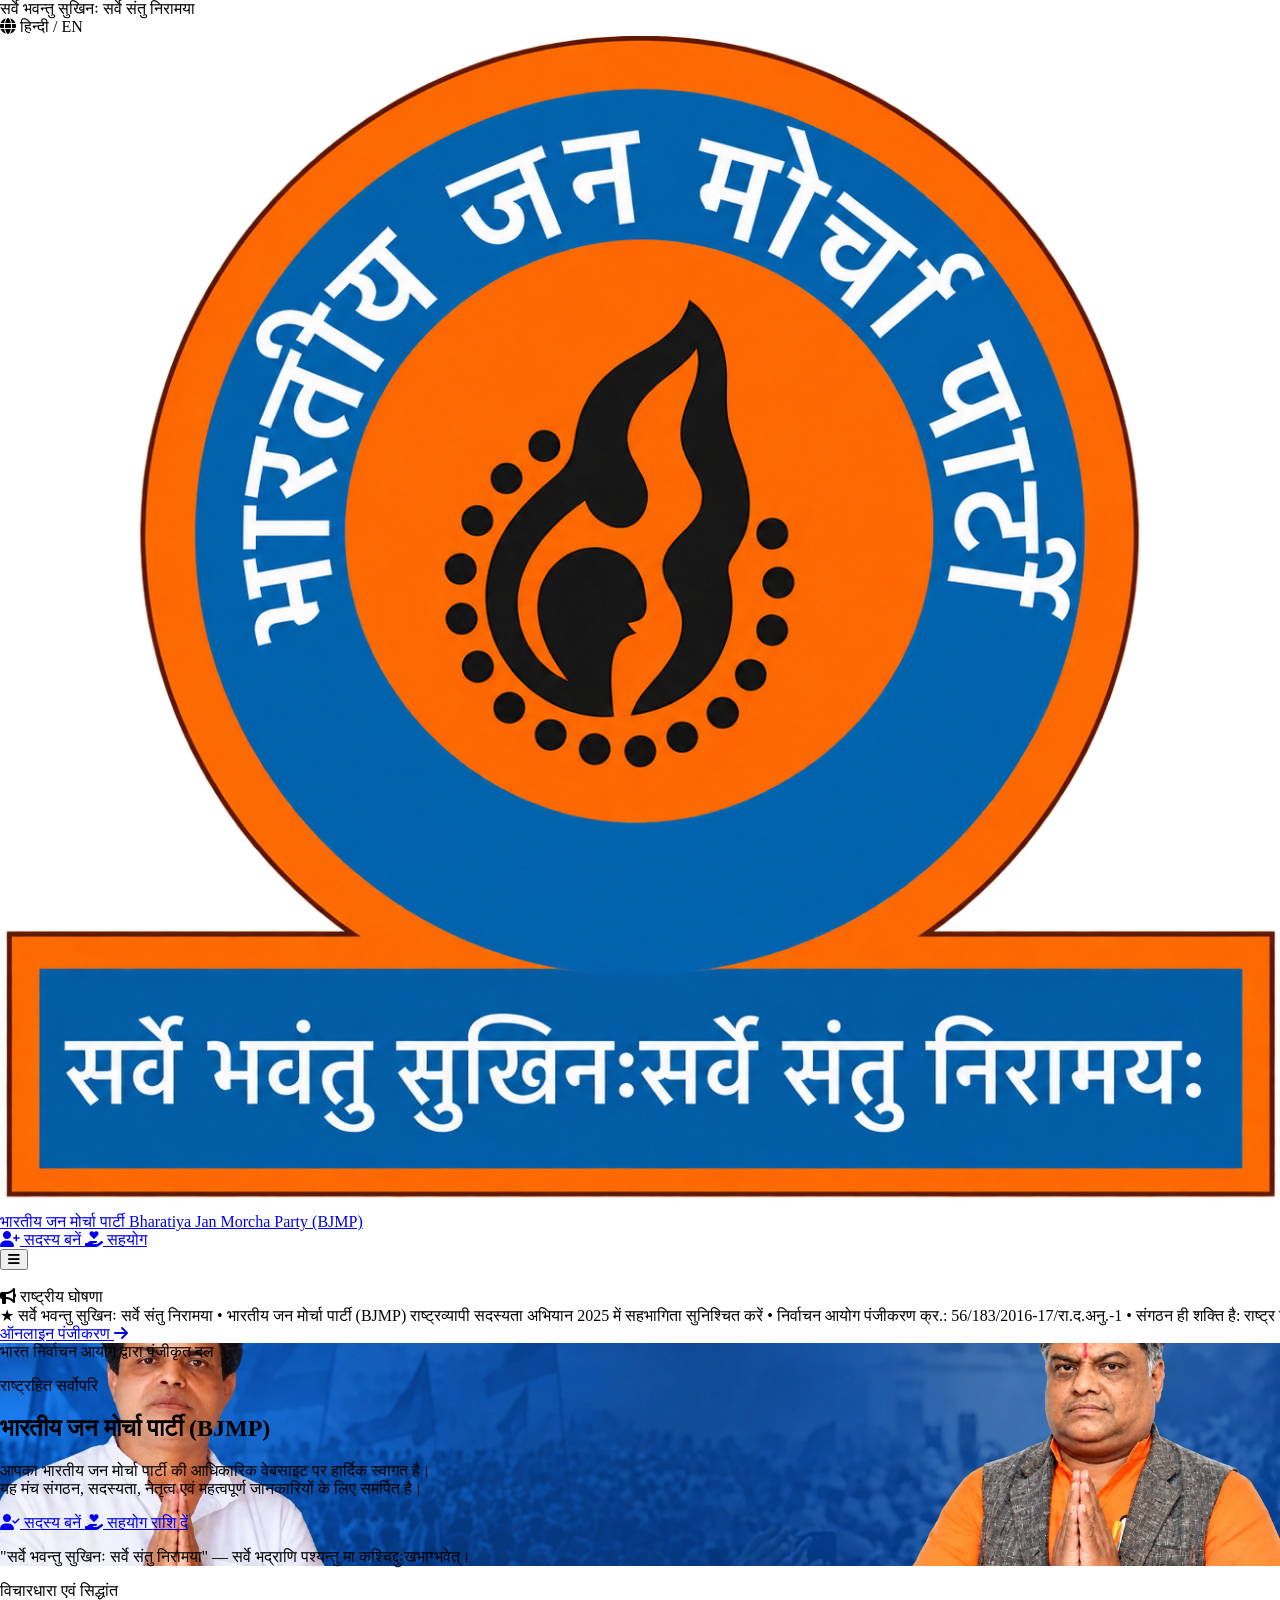
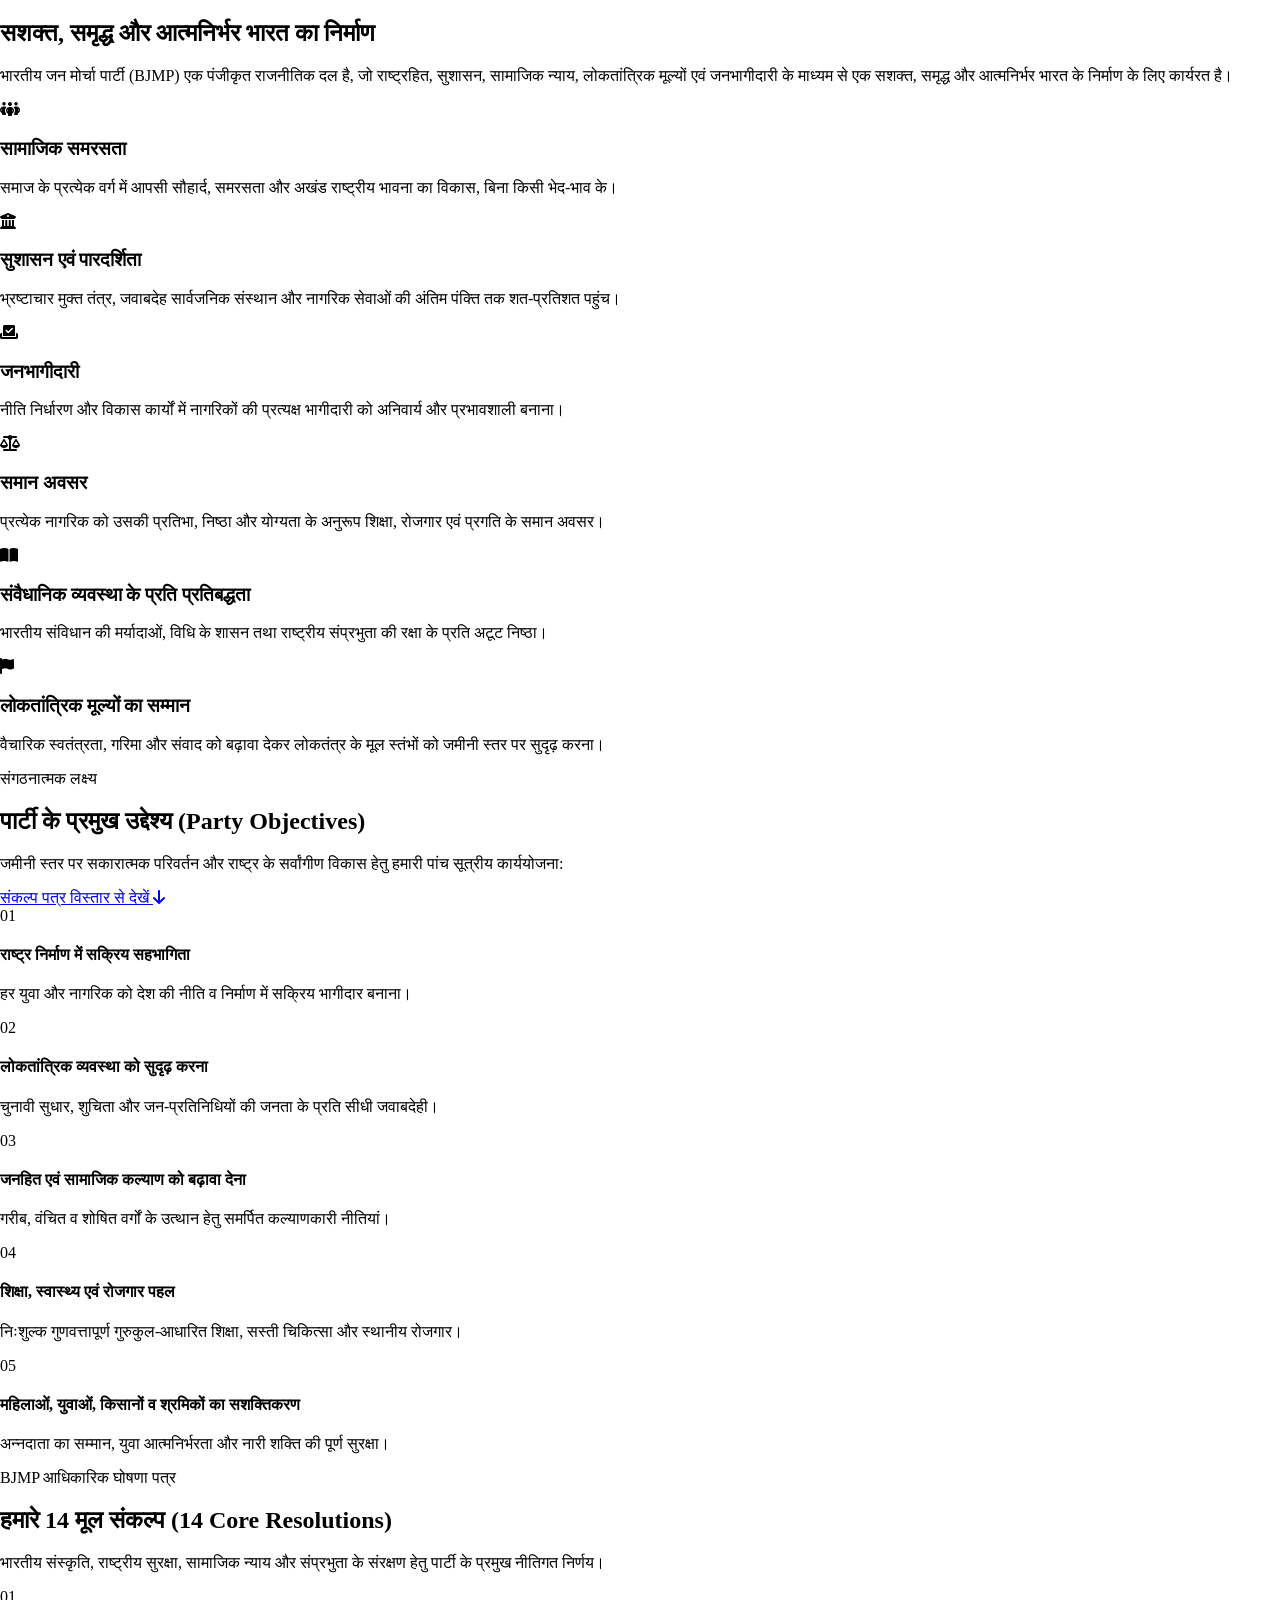
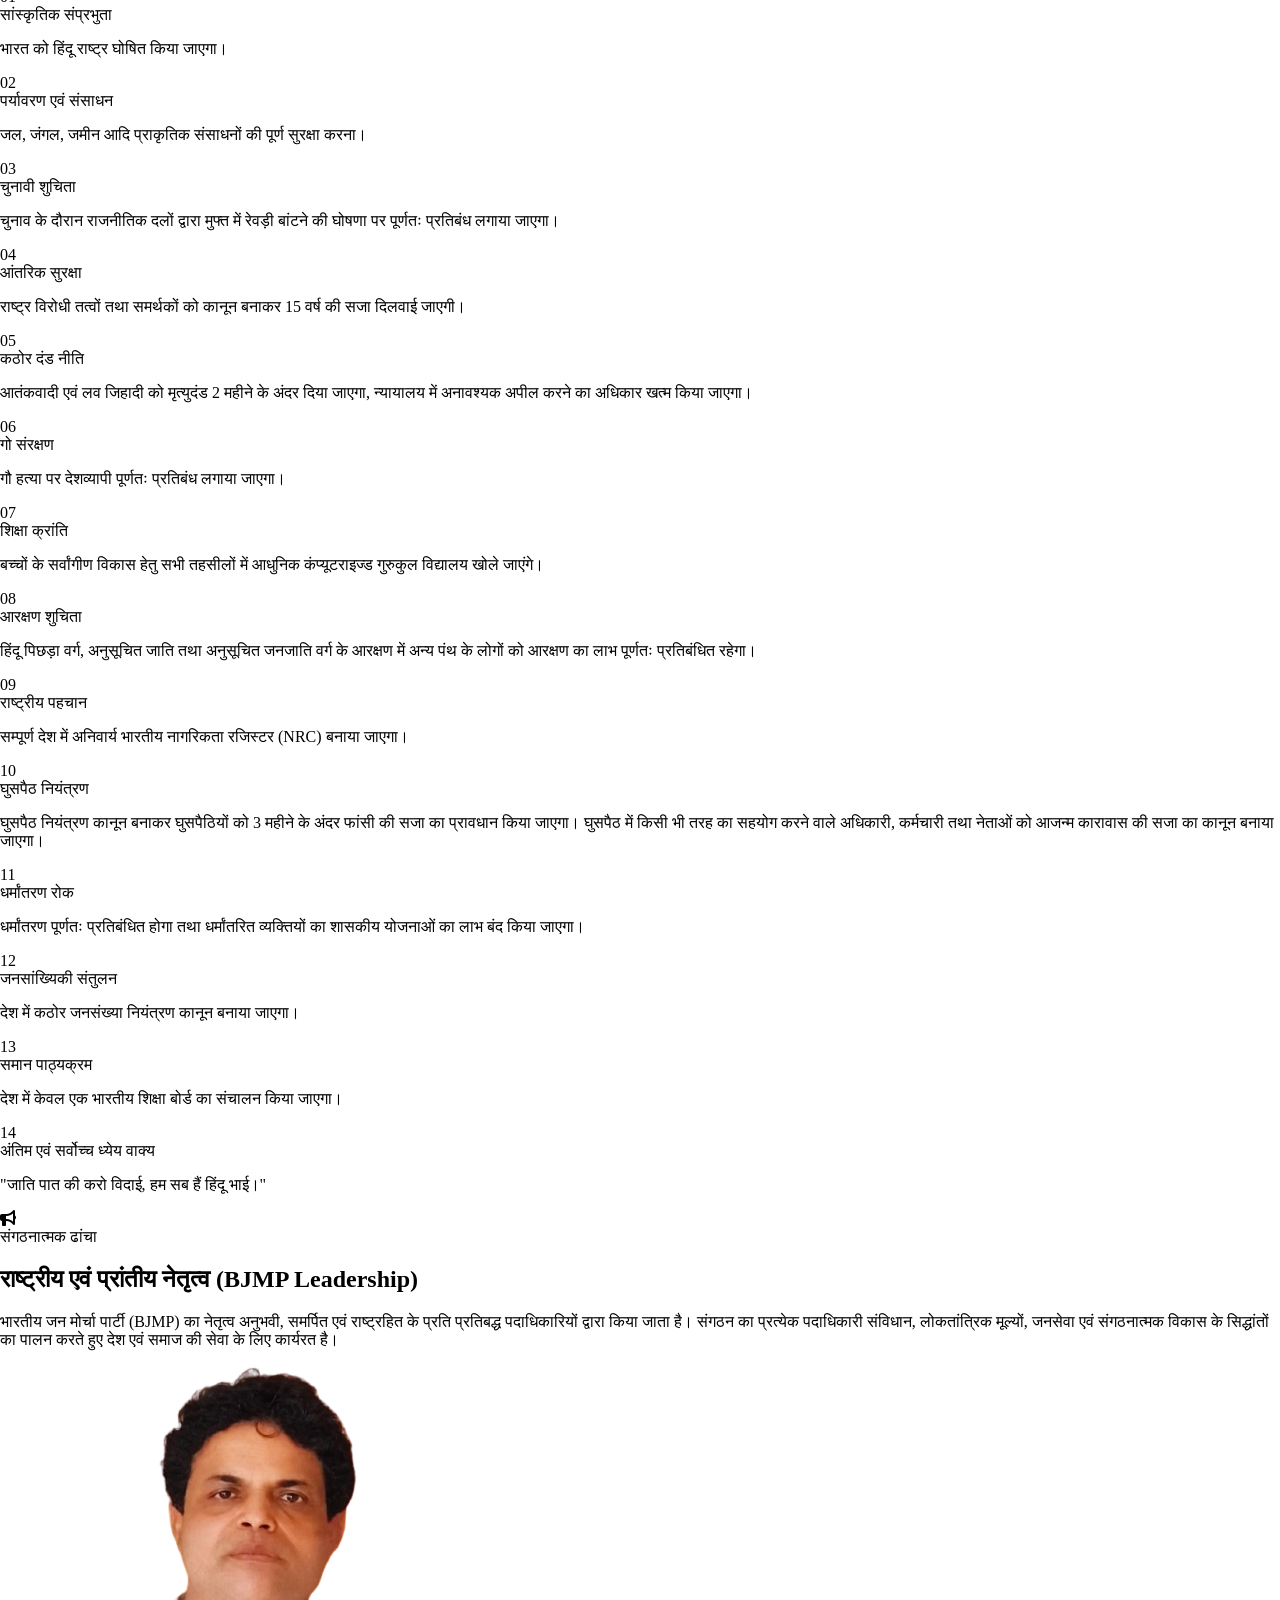
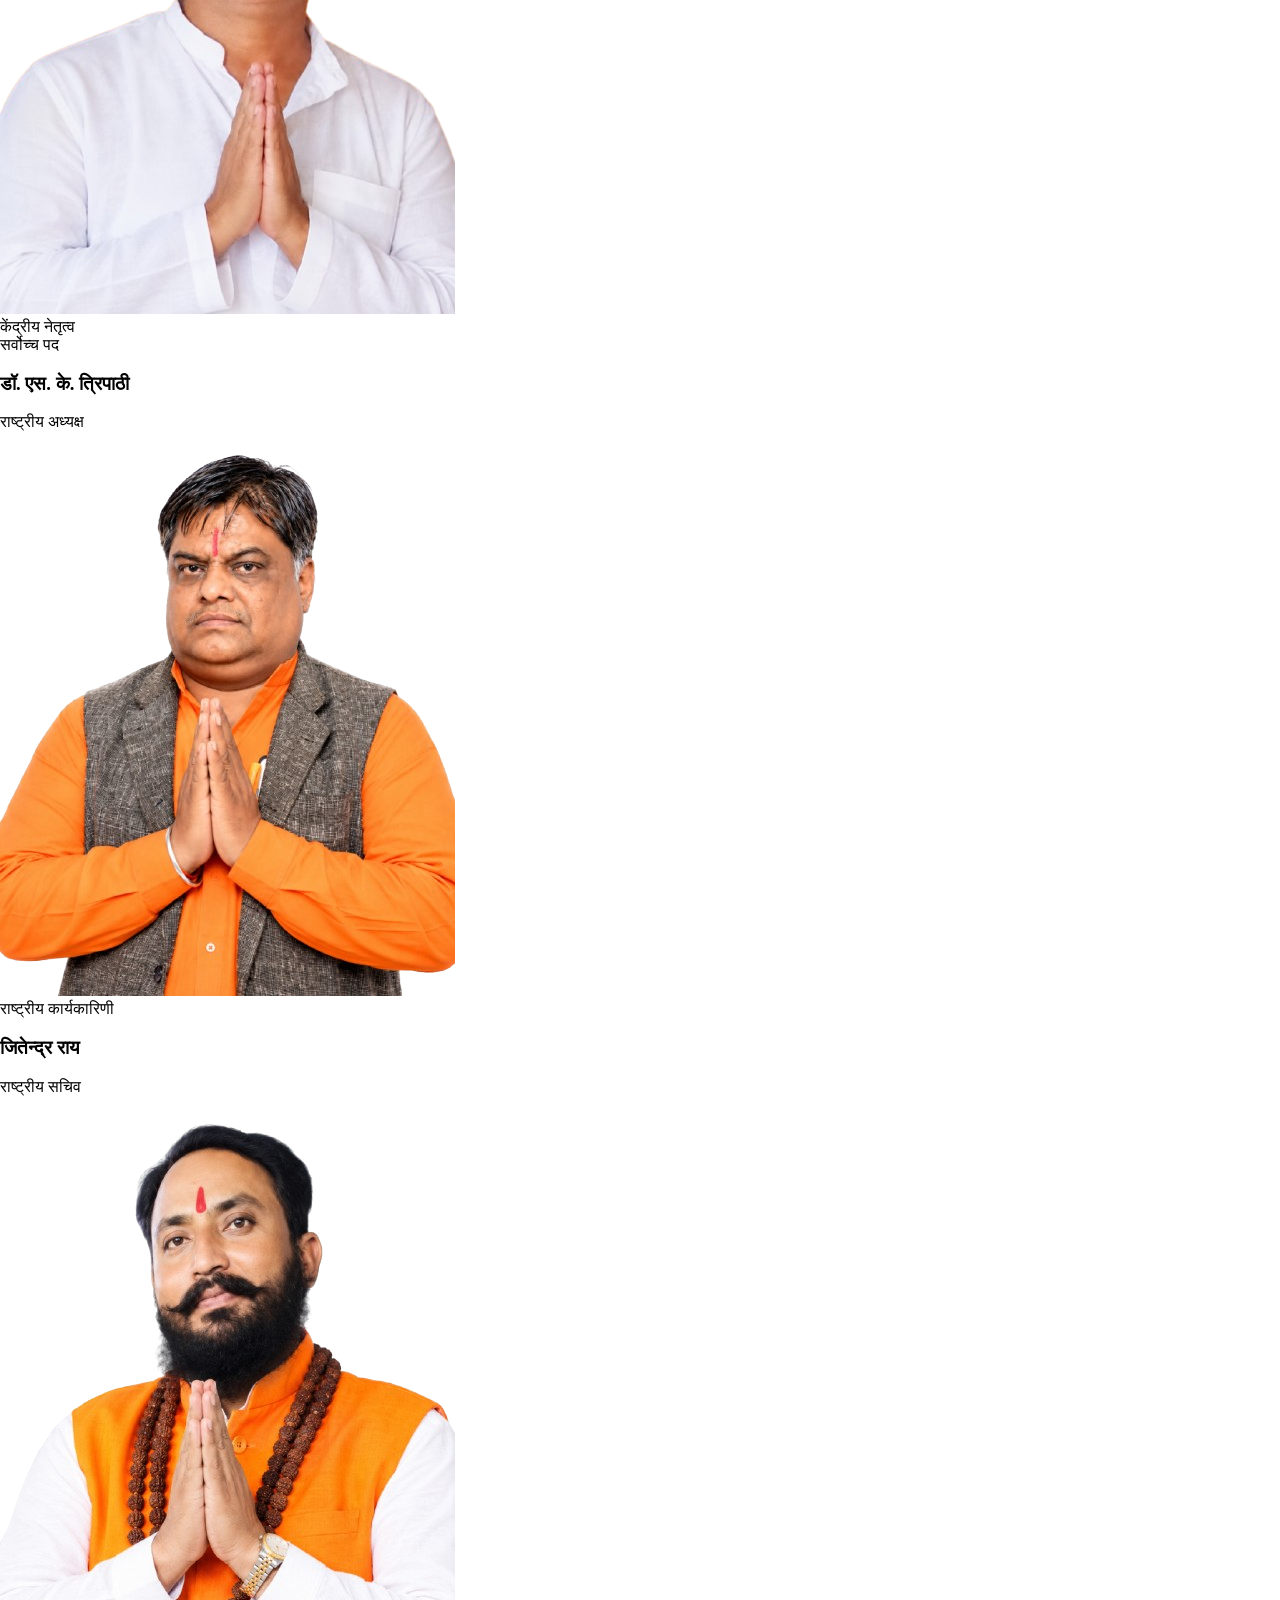
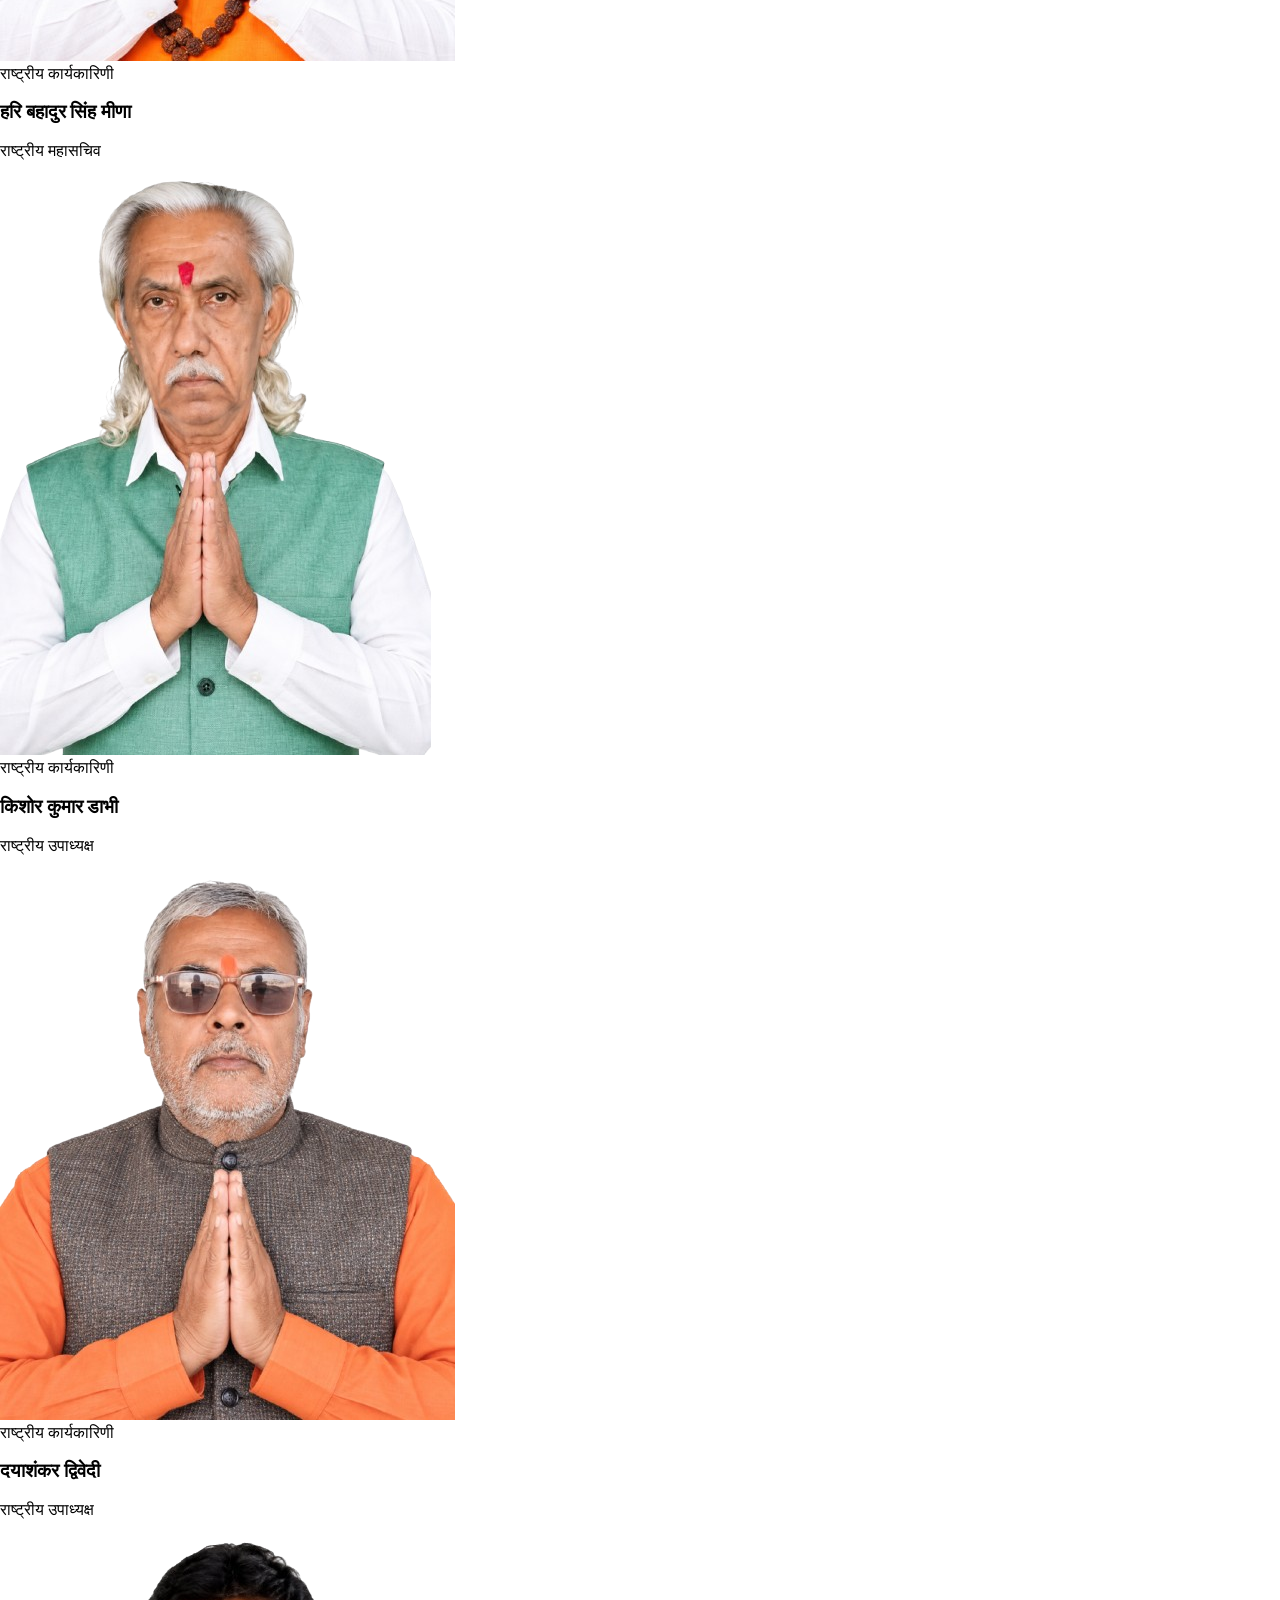
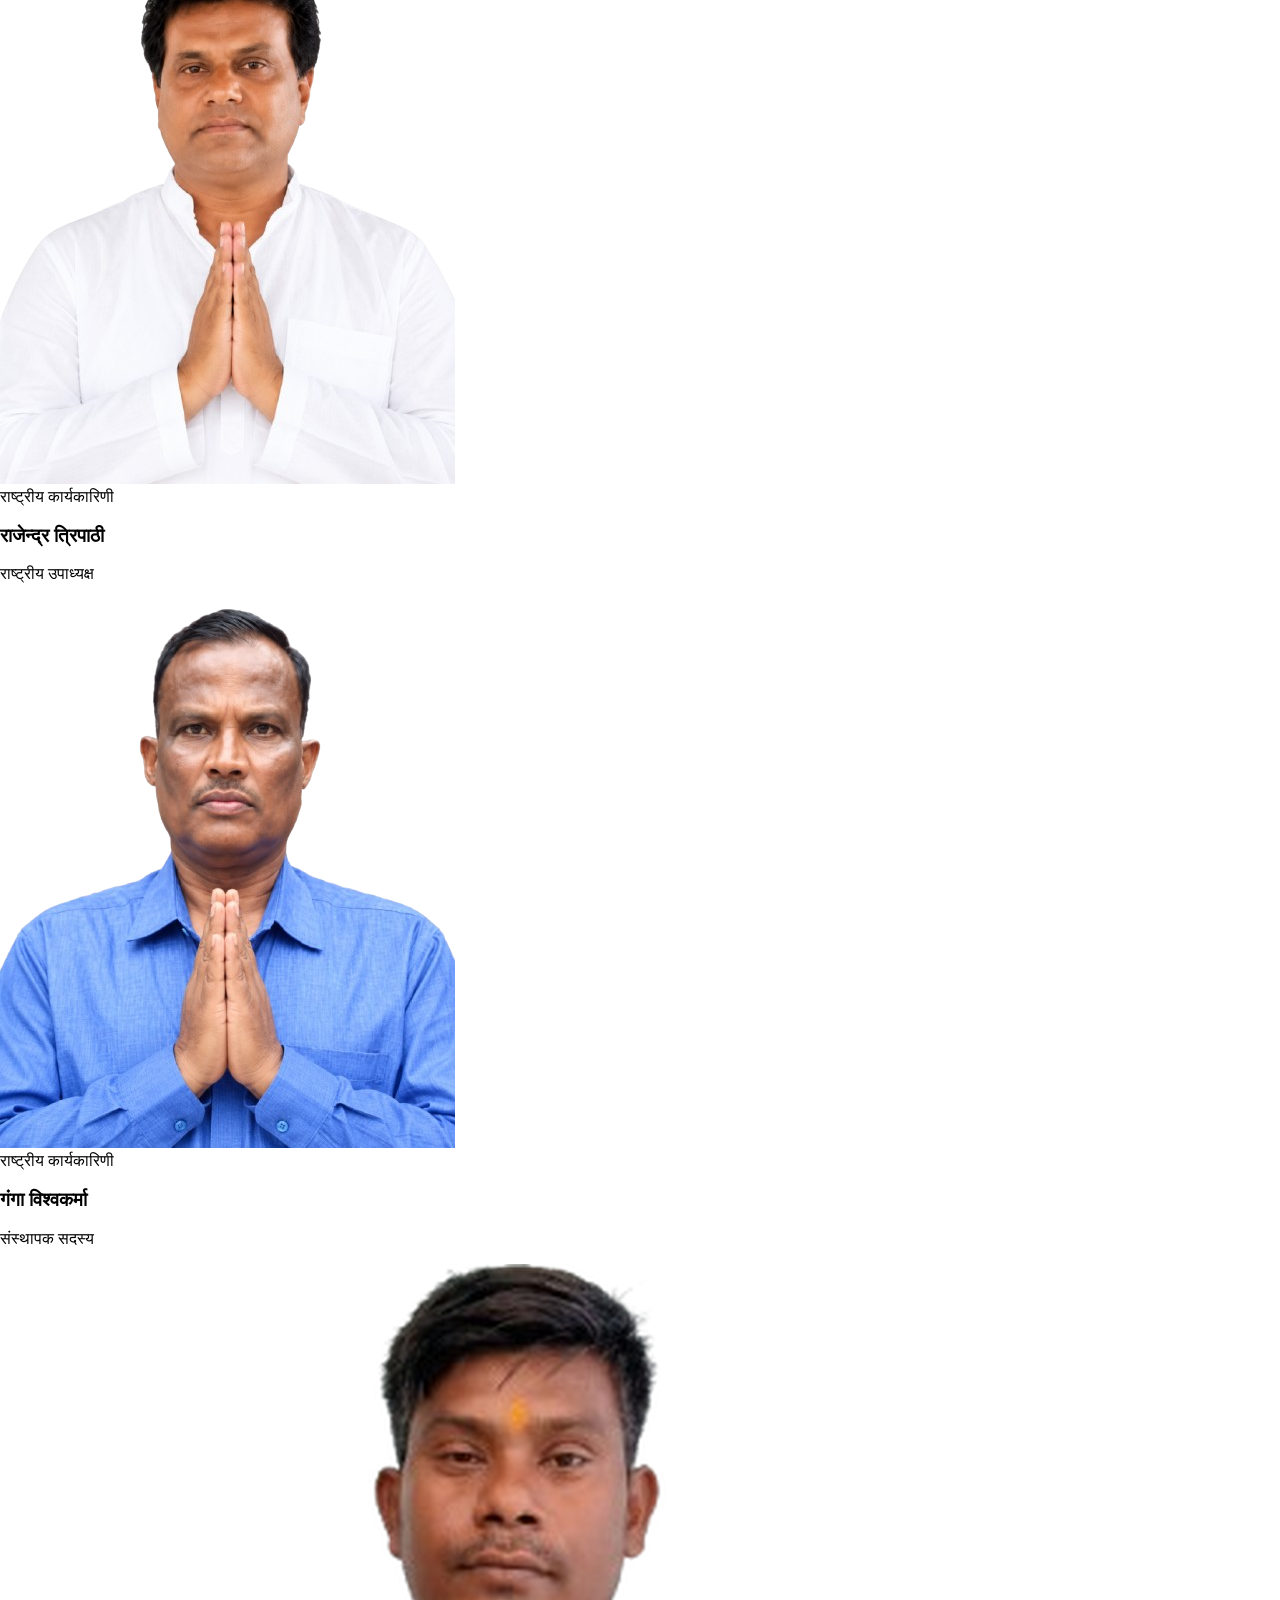
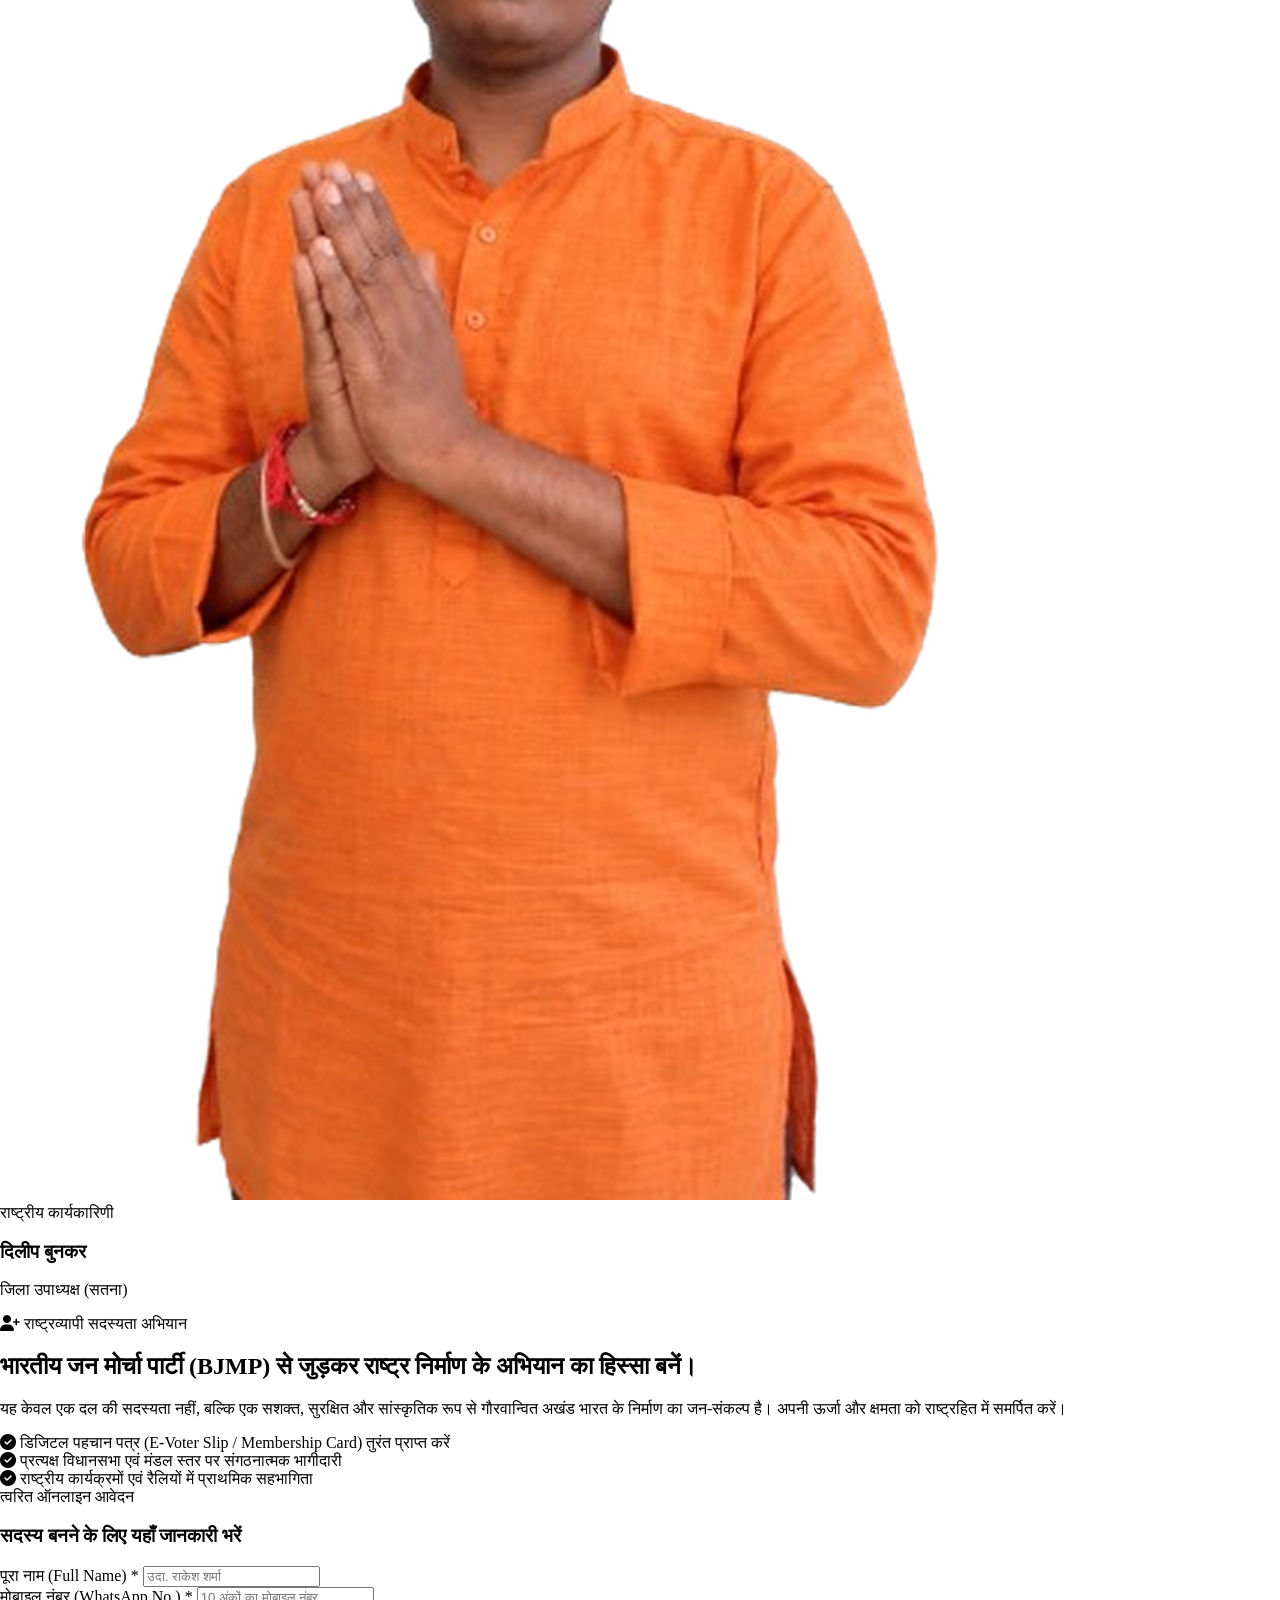
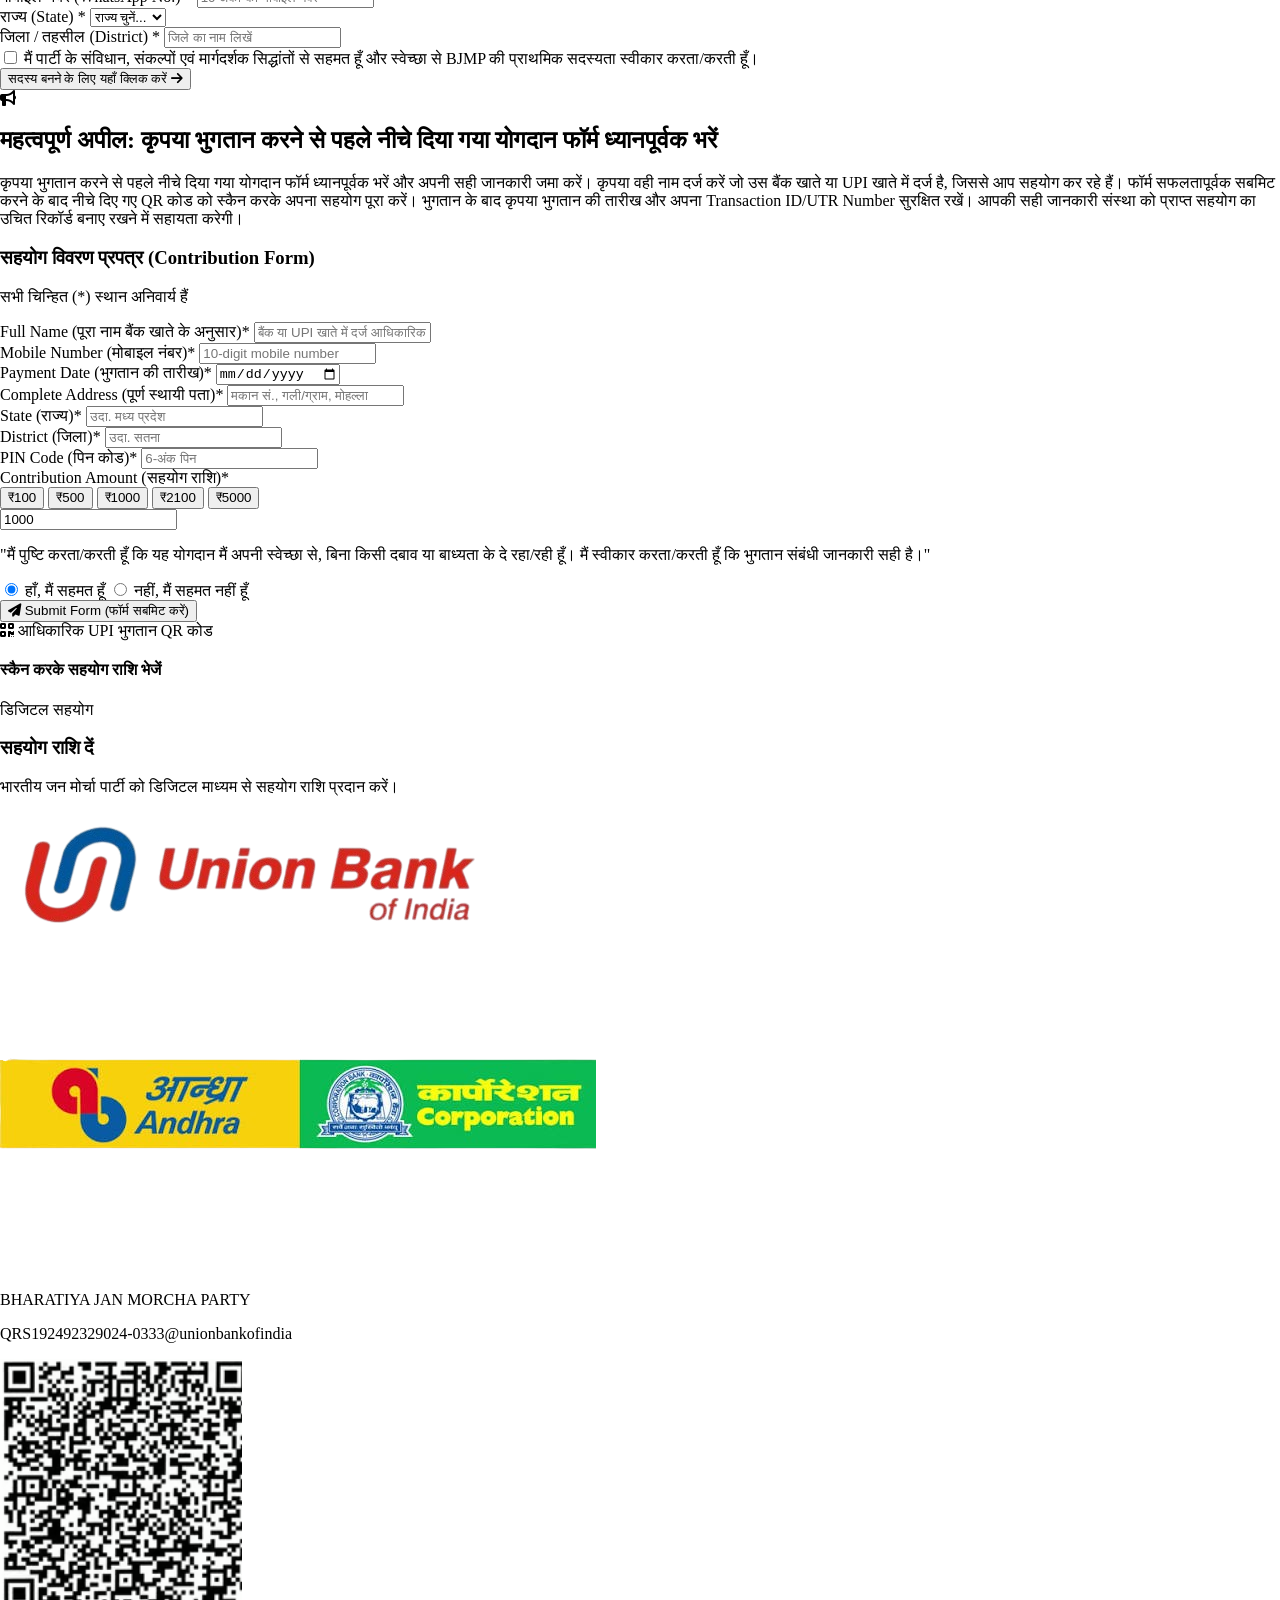
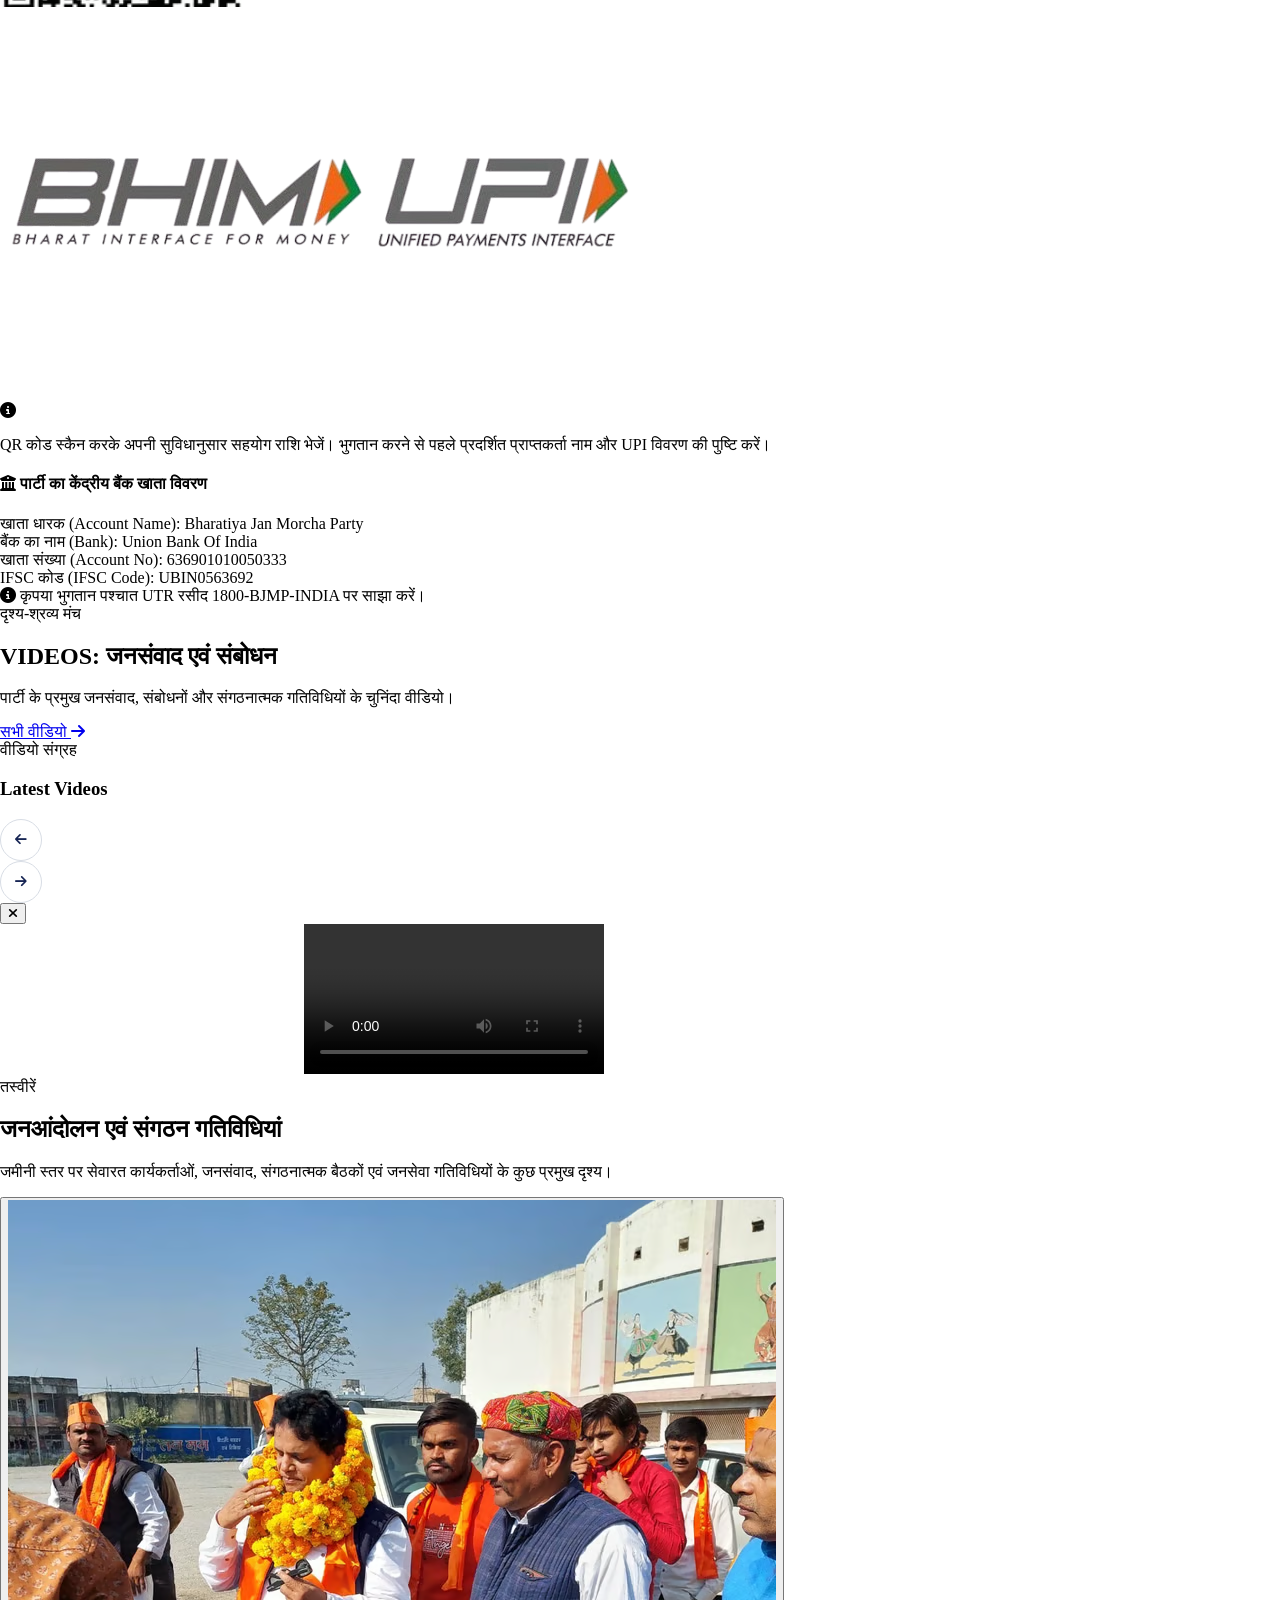
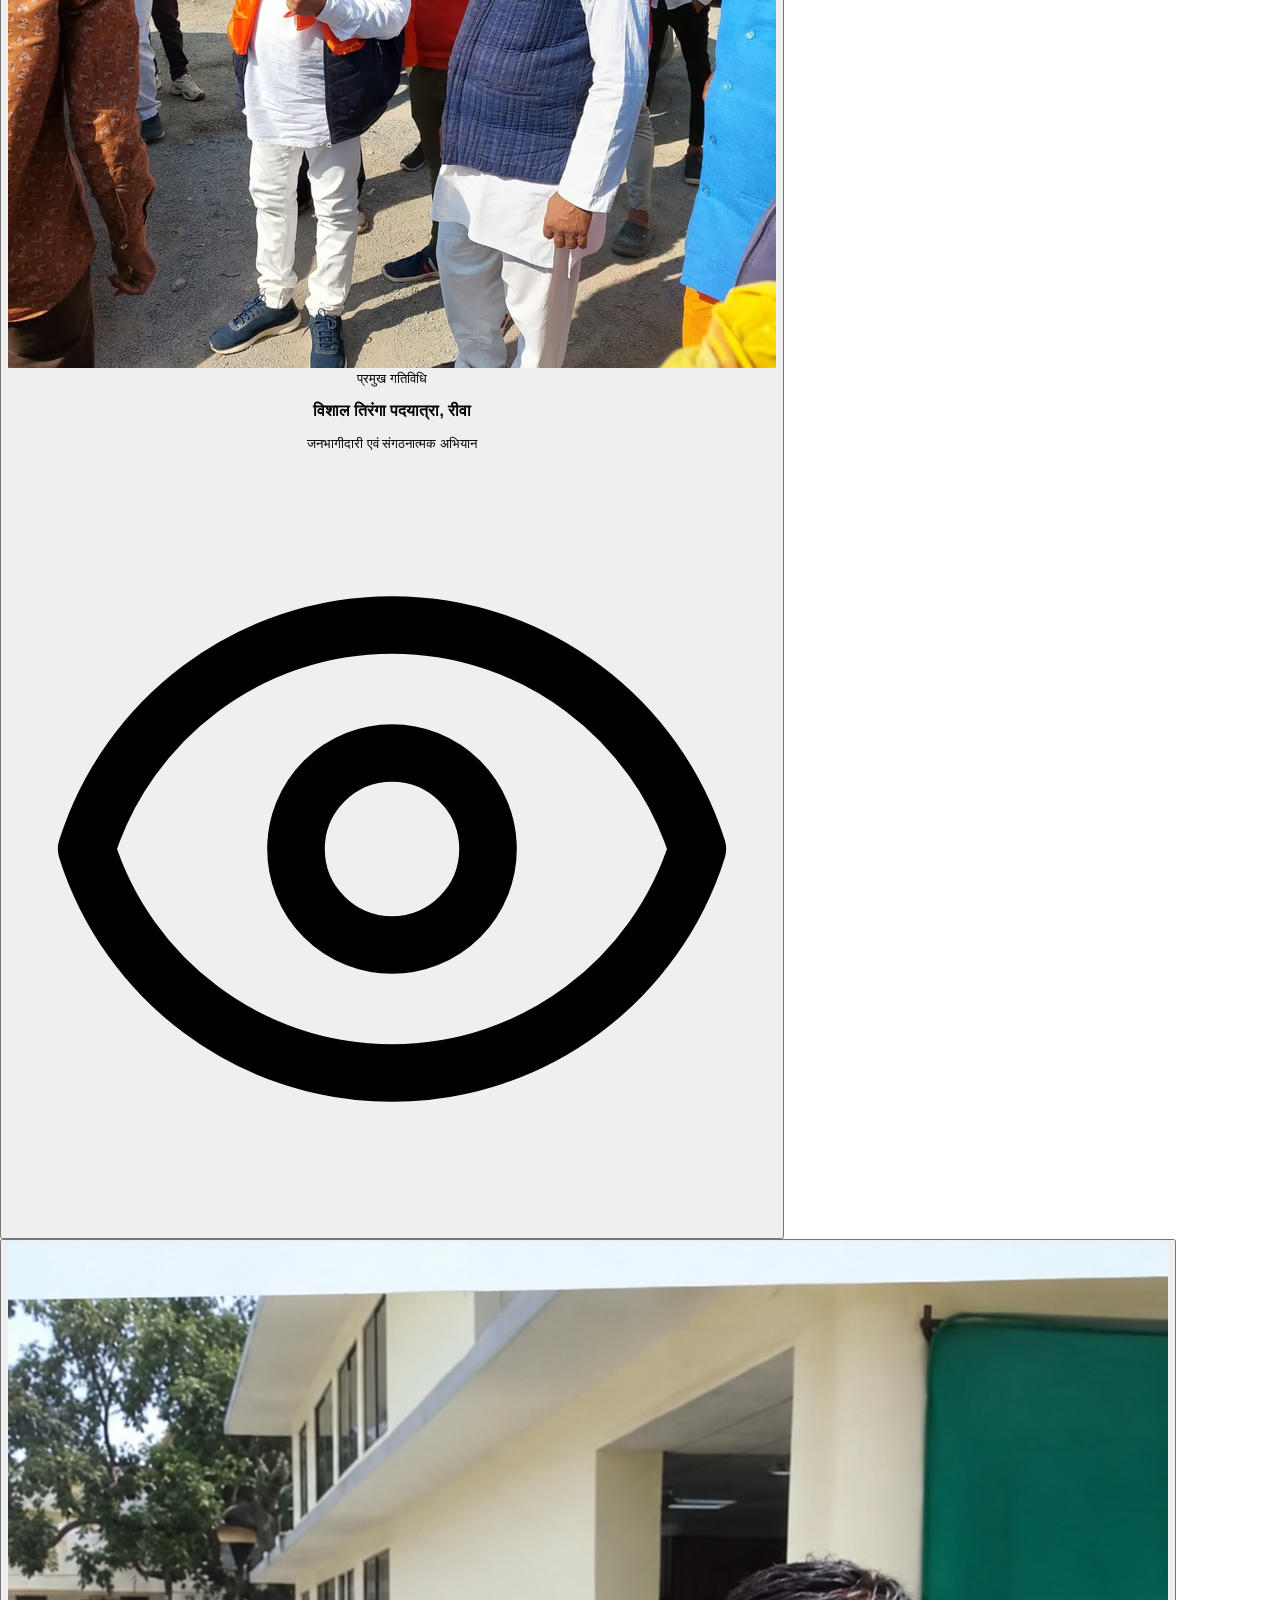
==== index.html @ bce63526 "added the favicon and updated hero into hero banner.webp" ====
<!DOCTYPE html>
<html lang="hi">
<head>
<meta charset="utf-8">
<meta name="viewport" content="width=device-width, initial-scale=1.0">
<meta name="description" content="भारतीय जन मोर्चा पार्टी (BJMP) — आधिकारिक वेबसाइट">
<title>भारतीय जन मोर्चा पार्टी (BJMP)</title>
<!-- Favicon -->

<link rel="apple-touch-icon" sizes="180x180" href="./apple-touch-icon.png">
<link rel="icon" type="image/png" sizes="32x32" href="./favicon-32x32.png">
<link rel="icon" type="image/png" sizes="16x16" href="./favicon-16x16.png">
<link rel="icon" href="./favicon.ico">
<link rel="manifest" href="./site.webmanifest">

<link href="https://fonts.googleapis.com/css2?family=Chivo:wght@100..900&family=Plus+Jakarta+Sans:wght@100..900&display=swap" rel="stylesheet">

<link rel="stylesheet" href="https://cdnjs.cloudflare.com/ajax/libs/font-awesome/6.5.2/css/all.min.css">
<link rel="stylesheet" href="style.css">

<script src="https://cdn.tailwindcss.com"></script>
<script>
tailwind.config = {"darkMode":"class","theme":{"extend":{"colors":{"on-error-container":"#93000a","on-primary":"#ffffff","on-secondary-fixed-variant":"#1f4680","on-primary-fixed":"#390b00","parchment-surface":"#FBF9F5","surface-variant":"#dce3f2","inverse-on-surface":"#ebf1ff","secondary-fixed-dim":"#abc7ff","saffron-tint":"#FFF4EE","primary-fixed-dim":"#ffb59e","on-tertiary-fixed":"#271900","inverse-surface":"#2a313c","on-surface":"#151c27","background":"#f9f9ff","surface-container":"#e7eefd","inverse-primary":"#ffb59e","surface-container-high":"#e2e8f8","secondary-container":"#99bcfd","on-error":"#ffffff","civic-neutral-border":"#E2E6EC","surface-container-lowest":"#ffffff","on-secondary-fixed":"#001b3f","primary":"#a93200","saffron-bright":"#E05A1B","outline":"#8e7067","surface-bright":"#f9f9ff","on-surface-variant":"#5a4139","tertiary-fixed":"#ffdea8","tertiary-fixed-dim":"#ffba1f","on-tertiary":"#ffffff","primary-fixed":"#ffdbd0","on-secondary":"#ffffff","surface-tint":"#ad3300","secondary":"#3a5e99","deep-navy-dark":"#062654","error-container":"#ffdad6","surface":"#f9f9ff","on-tertiary-container":"#fffbff","error":"#ba1a1a","on-primary-container":"#fffbff","primary-container":"#d14307","surface-container-low":"#eff3ff","on-tertiary-fixed-variant":"#5e4200","surface-dim":"#d3dae9","tertiary":"#795600","secondary-fixed":"#d7e3ff","surface-container-highest":"#dce3f2","outline-variant":"#e3bfb4","on-secondary-container":"#244b84","on-background":"#151c27","tertiary-container":"#986d00","success-green":"#1B7943","on-primary-fixed-variant":"#842500"},"borderRadius":{"DEFAULT":"0.125rem","lg":"0.25rem","xl":"0.5rem","full":"0.75rem"},"spacing":{"margin":"2rem","gutter-sm":"1rem","space-xs":"0.25rem","margin-mobile":"1rem","space-md":"1rem","space-lg":"1.5rem","space-xl":"2.5rem","space-sm":"0.5rem","gutter":"1.5rem"},"fontFamily":{"body-lg":["Plus Jakarta Sans"],"body-sm":["Plus Jakarta Sans"],"display-hero-mobile":["Chivo"],"headline-lg":["Chivo"],"display-hero":["Chivo"],"title-lg":["Plus Jakarta Sans"],"headline-md":["Chivo"],"headline-lg-mobile":["Chivo"],"label-action":["Plus Jakarta Sans"],"label-caps":["Chivo"],"body-md":["Plus Jakarta Sans"],"title-md":["Plus Jakarta Sans"],"headline-sm":["Chivo"]},"fontSize":{"body-lg":["18px",{"lineHeight":"28px","fontWeight":"400"}],"body-sm":["13px",{"lineHeight":"18px","fontWeight":"400"}],"display-hero-mobile":["36px",{"lineHeight":"42px","fontWeight":"900"}],"headline-lg":["40px",{"lineHeight":"48px","fontWeight":"800"}],"display-hero":["56px",{"lineHeight":"64px","fontWeight":"900"}],"title-lg":["18px",{"lineHeight":"24px","fontWeight":"700"}],"headline-md":["28px",{"lineHeight":"36px","fontWeight":"700"}],"headline-lg-mobile":["28px",{"lineHeight":"34px","fontWeight":"800"}],"label-action":["15px",{"lineHeight":"20px","fontWeight":"700"}],"label-caps":["12px",{"lineHeight":"16px","fontWeight":"800"}],"body-md":["15px",{"lineHeight":"24px","fontWeight":"400"}],"title-md":["16px",{"lineHeight":"22px","fontWeight":"600"}],"headline-sm":["22px",{"lineHeight":"28px","fontWeight":"700"}]}}}};
</script>
</head>
<body class="bg-background font-body-md text-body-md text-on-surface antialiased">
 <header
    class="fixed top-0 left-0 right-0 z-50 bg-surface-container-lowest/95 backdrop-blur-md shadow-[0_1px_8px_rgba(6,38,84,0.06)]"
  >

    <!-- ==========================================
         TOP BAR
    =========================================== -->

    <div
      class="bg-deep-navy-dark text-surface-container-lowest text-body-sm font-body-sm"
    >

      <div
        class="max-w-7xl mx-auto px-gutter py-space-xs flex flex-wrap items-center justify-between gap-space-sm"
      >

        <!-- Left -->

        <div class="flex items-center gap-space-md">

          <span
            class="font-bold tracking-wide text-secondary-fixed"
          >
            सर्वे भवन्तु सुखिनः सर्वे संतु निरामया
          </span>

          

        </div>


        <!-- Right -->

        <div
          class="flex items-center gap-space-lg text-xs font-title-md"
        >

          <!-- Helpline -->

          <!-- <div
            class="flex items-center gap-space-xs text-secondary-fixed"
          >

            
          Language -->

          <div
            class="flex items-center gap-space-xs bg-secondary/30 px-2 py-0.5 rounded"
          >

            <i class="fa-solid fa-globe text-[10px]"></i>

            <span
              class="cursor-pointer hover:text-saffron-bright font-bold"
            >
              हिन्दी
            </span>

            <span>/</span>

            <span
              class="cursor-pointer hover:text-saffron-bright text-surface-variant/70"
            >
              EN
            </span>

          </div>

        </div>

      </div>

    </div>



    <!-- ==========================================
         MAIN NAVBAR
    =========================================== -->

    <div
      class="h-20 max-w-7xl mx-auto px-gutter flex items-center justify-between gap-space-md"
    >

      <!-- BRAND -->

      <a
        href="index.html"
        class="flex items-center gap-space-md shrink-0"
      >

        <div
          class="relative flex items-center justify-center p-0.5"
        >

          <img
            alt="BJMP Logo"
            class="w-9 h-9 object-cover"
            src="/assets/logo.png"
          />

        </div>


        <div class="flex flex-col">

          <span
            class="font-headline-sm text-headline-xs font-bold text-deep-navy-dark tracking-tight leading-none"
          >
            भारतीय जन मोर्चा पार्टी
          </span>

          <span
            class="text-[10px] text-primary tracking-wider uppercase font-bold mt-0.5"
          >
            Bharatiya Jan Morcha Party (BJMP)
          </span>

        </div>

      </a>



      <!-- DESKTOP NAV -->

      <nav
        class="hidden xl:flex items-center gap-space-md h-full"
      >


        <!-- Membership -->

        <a
          class="bg-saffron-bright hover:bg-primary text-on-primary font-label-action text-label-action px-4 py-2.5 rounded shadow-sm transition-all text-center flex items-center justify-center gap-2"
          href="https://docs.google.com/forms/d/19-EQN1QxNltEqb78C_5IB_Kp_g-2LJNHBhhcXfN8c5Q/viewform?edit_requested=true&pli=1"
        >

          <i class="fa-solid fa-user-plus text-xs"></i>

          सदस्य बनें

        </a>


        <!-- Contribute -->

        <a
          class="bg-deep-navy-dark hover:bg-secondary text-on-primary font-label-action text-label-action px-4 py-2.5 rounded shadow-sm transition-all text-center flex items-center justify-center gap-2"
          href="https://docs.google.com/forms/d/e/1FAIpQLSdYC4pj3RAnk7-TJJGhS_cAje670thyAeAUvBsrMS_SYC9GLA/viewform"
        >

          <i class="fa-solid fa-hand-holding-heart text-xs"></i>

          सहयोग

        </a>

      </nav>



      <!-- MOBILE BUTTON -->

      <button
        id="mobileMenuButton"
        type="button"
        class="xl:hidden w-10 h-10 flex items-center justify-center text-deep-navy-dark hover:bg-slate-50"
        aria-label="Open Menu"
      >

        <i class="fa-solid fa-bars"></i>

      </button>

    </div>



    <!-- ==========================================
         MOBILE MENU
    =========================================== -->

    <div
  id="mobileMenu"
  class="hidden-menu absolute top-full left-0 right-0 bg-white border-t border-slate-200 shadow-lg xl:hidden"
>

      <nav class="p-5 flex flex-col gap-2">

        <a
          href="index.html"
          class="px-4 py-3 rounded hover:bg-slate-50 font-semibold"
        >
          मुख्य पृष्ठ
        </a>

        <a
          href="index.html#about-bjmp"
          class="px-4 py-3 rounded hover:bg-slate-50 font-semibold"
        >
          पार्टी परिचय
        </a>

        <a
          href="index.html#leadership"
          class="px-4 py-3 rounded hover:bg-slate-50 font-semibold"
        >
          नेतृत्व
        </a>

        <a
          href="index.html#gallery"
          class="px-4 py-3 rounded hover:bg-slate-50 font-semibold"
        >
          गैलरी
        </a>

        <a
          href="index.html#videos"
          class="px-4 py-3 rounded hover:bg-slate-50 font-semibold"
        >
          वीडियो
        </a>


        <a
          href="https://docs.google.com/forms/d/19-EQN1QxNltEqb78C_5IB_Kp_g-2LJNHBhhcXfN8c5Q/viewform?edit_requested=true&pli=1"
          class="mt-2 bg-saffron-bright text-on-primary px-4 py-3 rounded font-bold text-center"
        >
          सदस्य बनें
        </a>


        <a
          href="index.html#contribution-portal"
          class="bg-deep-navy-dark text-white px-4 py-3 rounded font-bold text-center"
        >
          सहयोग करें
        </a>

      </nav>

    </div>

  </header>
  <!-- Header spacer -->
<div class="h-[112px]"></div>
<!-- ==========================================
     TOP FLASH BULLETIN / OFFICIAL ANNOUNCEMENT
=========================================== -->

<div
  class="w-full bg-deep-navy-dark text-on-primary
         pt-2 pb-2 px-4
         overflow-hidden relative shadow-sm"
>
  <div
    class="max-w-7xl mx-auto
           flex items-center
           justify-between
           gap-4"
  >

    <!-- Announcement Label -->
    <div
      class="flex items-center gap-2
             shrink-0
             bg-saffron-bright
             text-on-primary
             px-3 py-1
             rounded
             text-label-caps
             font-label-caps
             tracking-wider
             uppercase"
    >
      <i class="fa-solid fa-bullhorn text-sm animate-pulse"></i>

      <span>
        राष्ट्रीय घोषणा
      </span>
    </div>


    <!-- Marquee Content -->
    <div class="flex-1 overflow-hidden">

      <div
        class="whitespace-nowrap
               animate-marquee
               flex items-center
               gap-8
               font-title-md
               text-title-md
               text-surface-variant"
      >

        <span class="text-saffron-bright font-bold">
          ★ सर्वे भवन्तु सुखिनः सर्वे संतु निरामया
        </span>

        <span>•</span>

        <span>
          भारतीय जन मोर्चा पार्टी (BJMP)
          राष्ट्रव्यापी सदस्यता अभियान 2025 में
          सहभागिता सुनिश्चित करें
        </span>

        <span>•</span>

        <span class="text-secondary-fixed">
          निर्वाचन आयोग पंजीकरण क्र.:
          56/183/2016-17/रा.द.अनु.-1
        </span>

        <span>•</span>

        <span>
          संगठन ही शक्ति है:
          राष्ट्र निर्माण में अपनी सक्रिय आहुति दें
        </span>

      </div>

    </div>


    <!-- Online Registration -->
    <a
      class="hidden md:inline-flex
             items-center gap-1
             text-saffron-bright
             hover:text-on-primary
             font-label-action
             text-body-sm
             transition-colors
             shrink-0"
      href="https://docs.google.com/forms/d/19-EQN1QxNltEqb78C_5IB_Kp_g-2LJNHBhhcXfN8c5Q/viewform?edit_requested=true&pli=1"
    >

      <span>
        ऑनलाइन पंजीकरण
      </span>

      <i class="fa-solid fa-arrow-right text-xs"></i>

    </a>

  </div>
</div>
<!-- HERO SECTION -->
<section
  class="relative w-full min-h-[680px] md:min-h-[666px] flex items-center justify-center overflow-hidden"
  style="
    background-image: url('./assets/banner.webp');
    background-size: cover;
    background-position: center center;
    background-repeat: no-repeat;
  "
>
  <!-- Dark blue overlay -->
  <div class="absolute inset-0 bg-[#001d45]/20"></div>

  <!-- Hero Content -->
  <div class="relative z-10 w-full">
    
    <div
      class="max-w-7xl mx-auto
             px-4 sm:px-6 md:px-10
             flex justify-center"
    >

      <!-- CENTER CONTENT -->
      <div
        class="w-full max-w-3xl
               text-center
               flex flex-col items-center
               pt-2 pb-2
               md:pt-4 md:pb-4"
      >

        <!-- Registration Badge -->
        <div
          class="inline-flex items-center justify-center
                 px-3 py-2 mb-5"
        >
          <span
            class="text-[#ff7a00] text-xs md:text-sm
                   tracking-wider uppercase
                   font-bold
                   drop-shadow-md"
          >
            भारत निर्वाचन आयोग द्वारा पंजीकृत दल
          </span>
        </div>


        <!-- Heading -->
        <div class="space-y-4">

          <!-- Motto -->
          <p
            class="text-sm md:text-base
                   uppercase
                   tracking-[0.10em]
                   font-bold
                   drop-shadow-lg text-[#ff7a00]"
          >
            राष्ट्रहित सर्वोपरि
          </p>


          <!-- Main Heading -->
          <h1
            class="text-4xl sm:text-5xl md:text-6xl lg:text-5xl
                   font-extrabold
                   text-white
                   leading-[1.05]
                   tracking-tight
                   drop-shadow-xl"
          >
            भारतीय जन मोर्चा पार्टी
            <span class="text-[#ff7a00]">
              (BJMP)
            </span>
          </h1>

        </div>


        <!-- Description -->
        <p
          class="mt-6
                 max-w-2xl
                 text-base md:text-lg lg:text-xl
                 text-white/95
                 leading-relaxed
                 drop-shadow-lg"
        >
          आपका भारतीय जन मोर्चा पार्टी की आधिकारिक वेबसाइट पर
          हार्दिक स्वागत है।<br />

          यह मंच संगठन, सदस्यता, नेतृत्व एवं
          महत्वपूर्ण जानकारियों के लिए समर्पित है।
        </p>


        <!-- CTA Buttons -->
        <div
          class="flex flex-wrap
                 items-center
                 justify-center
                 gap-4
                 mt-8"
        >

          <!-- Membership -->
          <a
            href="https://docs.google.com/forms/d/19-EQN1QxNltEqb78C_5IB_Kp_g-2LJNHBhhcXfN8c5Q/viewform?edit_requested=true&pli=1"
            target="_blank"
            rel="noopener noreferrer"
            class="inline-flex items-center justify-center
                   gap-2
                   bg-[#ff7a00]
                   hover:bg-[#e96800]
                   text-white
                   font-bold
                   px-7 py-3.5
                   rounded-lg
                   shadow-xl
                   transition-all duration-300
                   hover:-translate-y-0.5"
          >
            <i class="fa-solid fa-user-check text-lg"></i>

            <span>
              सदस्य बनें
            </span>
          </a>


          <!-- Contribution -->
          <a
            href="#contribution-portal"
            class="inline-flex items-center justify-center
                   gap-2
                   bg-[#003b7a]
                   hover:bg-[#002d5e]
                   text-white
                   font-bold
                   px-7 py-3.5
                   rounded-lg
                   shadow-xl
                   transition-all duration-300
                   hover:-translate-y-0.5"
          >
            <i class="fa-solid fa-hand-holding-heart text-lg"></i>

            <span>
              सहयोग राशि दें
            </span>
          </a>

        </div>


        <!-- Motto -->
        <div
          class="flex items-center
                 justify-center
                 mt-8
                 max-w-2xl"
        >

          <p
            class="text-sm md:text-base
                   text-white
                   font-semibold
                   italic
                   leading-relaxed
                   drop-shadow-lg"
          >
            "सर्वे भवन्तु सुखिनः सर्वे संतु निरामया"
            — सर्वे भद्राणि पश्यन्तु
            मा कश्चिद्दुःखभाग्भवेत्।
          </p>

        </div>

      </div>
    </div>
  </div>
</section>
<!-- IDEOLOGY & PILLARS (विचारधारा एवं सिद्धांत) -->
<section class="w-full bg-parchment-surface py-16">
<div class="max-w-7xl mx-auto px-gutter space-y-12">
<div class="max-w-3xl space-y-4">
<div class="inline-flex items-center gap-2 text-primary font-label-caps text-label-caps uppercase tracking-widest font-bold">
<!-- <span class="w-8 h-0.5 bg-primary"></span> -->
<span>विचारधारा एवं सिद्धांत</span>
</div>
<h2 class="font-headline-lg text-headline-md md:text-headline-lg text-deep-navy-dark">
          सशक्त, समृद्ध और आत्मनिर्भर भारत का निर्माण
        </h2>
<p class="font-body-lg text-body-lg text-on-surface-variant leading-relaxed">
          भारतीय जन मोर्चा पार्टी (BJMP) एक पंजीकृत राजनीतिक दल है, जो राष्ट्रहित, सुशासन, सामाजिक न्याय, लोकतांत्रिक मूल्यों एवं जनभागीदारी के माध्यम से एक सशक्त, समृद्ध और आत्मनिर्भर भारत के निर्माण के लिए कार्यरत है।
        </p>
</div>
<!-- Core 6 Values Grid -->
<div class="grid grid-cols-1 sm:grid-cols-2 lg:grid-cols-3 gap-6">
<!-- 1 -->
<div class="bg-surface-container-lowest p-6 rounded-lg shadow-sm hover:shadow-md transition-all space-y-3">
<div class="w-12 h-12 rounded bg-saffron-tint text-saffron-bright flex items-center justify-center">
<i class="fa-solid fa-people-group text-2xl"></i>
</div>
<h3 class="font-title-lg text-title-lg text-deep-navy-dark">सामाजिक समरसता</h3>
<p class="font-body-md text-body-md text-on-surface-variant">
            समाज के प्रत्येक वर्ग में आपसी सौहार्द, समरसता और अखंड राष्ट्रीय भावना का विकास, बिना किसी भेद-भाव के।
          </p>
</div>
<!-- 2 -->
<div class="bg-surface-container-lowest p-6 rounded-lg shadow-sm hover:shadow-md transition-all space-y-3">
<div class="w-12 h-12 rounded bg-surface-container text-secondary flex items-center justify-center">
<i class="fa-solid fa-building-columns text-2xl"></i>
</div>
<h3 class="font-title-lg text-title-lg text-deep-navy-dark">सुशासन एवं पारदर्शिता</h3>
<p class="font-body-md text-body-md text-on-surface-variant">
            भ्रष्टाचार मुक्त तंत्र, जवाबदेह सार्वजनिक संस्थान और नागरिक सेवाओं की अंतिम पंक्ति तक शत-प्रतिशत पहुंच।
          </p>
</div>
<!-- 3 -->
<div class="bg-surface-container-lowest p-6 rounded-lg shadow-sm hover:shadow-md transition-all space-y-3">
<div class="w-12 h-12 rounded bg-saffron-tint text-primary flex items-center justify-center">
<i class="fa-solid fa-check-to-slot text-2xl"></i>
</div>
<h3 class="font-title-lg text-title-lg text-deep-navy-dark">जनभागीदारी</h3>
<p class="font-body-md text-body-md text-on-surface-variant">
            नीति निर्धारण और विकास कार्यों में नागरिकों की प्रत्यक्ष भागीदारी को अनिवार्य और प्रभावशाली बनाना।
          </p>
</div>
<!-- 4 -->
<div class="bg-surface-container-lowest p-6 rounded-lg shadow-sm hover:shadow-md transition-all space-y-3">
<div class="w-12 h-12 rounded bg-surface-container text-secondary flex items-center justify-center">
<i class="fa-solid fa-scale-balanced text-2xl"></i>
</div>
<h3 class="font-title-lg text-title-lg text-deep-navy-dark">समान अवसर</h3>
<p class="font-body-md text-body-md text-on-surface-variant">
            प्रत्येक नागरिक को उसकी प्रतिभा, निष्ठा और योग्यता के अनुरूप शिक्षा, रोजगार एवं प्रगति के समान अवसर।
          </p>
</div>
<!-- 5 -->
<div class="bg-surface-container-lowest p-6 rounded-lg shadow-sm hover:shadow-md transition-all space-y-3">
<div class="w-12 h-12 rounded bg-saffron-tint text-saffron-bright flex items-center justify-center">
<i class="fa-solid fa-book-open text-2xl"></i>
</div>
<h3 class="font-title-lg text-title-lg text-deep-navy-dark">संवैधानिक व्यवस्था के प्रति प्रतिबद्धता</h3>
<p class="font-body-md text-body-md text-on-surface-variant">
            भारतीय संविधान की मर्यादाओं, विधि के शासन तथा राष्ट्रीय संप्रभुता की रक्षा के प्रति अटूट निष्ठा।
          </p>
</div>
<!-- 6 -->
<div class="bg-surface-container-lowest p-6 rounded-lg shadow-sm hover:shadow-md transition-all space-y-3">
<div class="w-12 h-12 rounded bg-surface-container text-secondary flex items-center justify-center">
<i class="fa-solid fa-flag text-2xl"></i>
</div>
<h3 class="font-title-lg text-title-lg text-deep-navy-dark">लोकतांत्रिक मूल्यों का सम्मान</h3>
<p class="font-body-md text-body-md text-on-surface-variant">
            वैचारिक स्वतंत्रता, गरिमा और संवाद को बढ़ावा देकर लोकतंत्र के मूल स्तंभों को जमीनी स्तर पर सुदृढ़ करना।
          </p>
</div>
</div>
</div>
</section>
<!-- PARTY OBJECTIVES (उद्देश्य) -->
<section class="w-full bg-deep-navy-dark text-on-primary py-16 relative overflow-hidden">
<div class="max-w-7xl mx-auto px-gutter relative z-10 space-y-10">
<div class="flex flex-col md:flex-row md:items-end justify-between gap-6">
<div class="space-y-2 max-w-2xl">
<p class="font-label-caps text-label-caps text-saffron-bright uppercase tracking-widest font-bold">संगठनात्मक लक्ष्य</p>
<h2 class="font-headline-lg text-headline-md md:text-headline-lg text-surface-container-lowest">
            पार्टी के प्रमुख उद्देश्य (Party Objectives)
          </h2>
<p class="font-body-md text-body-md text-surface-variant/80">
            जमीनी स्तर पर सकारात्मक परिवर्तन और राष्ट्र के सर्वांगीण विकास हेतु हमारी पांच सूत्रीय कार्ययोजना:
          </p>
</div>
<div class="shrink-0">
<a class="bg-secondary/40 hover:bg-saffron-bright text-surface-container-lowest font-label-action text-body-sm px-5 py-2.5 rounded transition-all inline-flex items-center gap-2" href="#manifesto">
<span>संकल्प पत्र विस्तार से देखें</span>
<i class="fa-solid fa-arrow-down text-sm"></i>
</a>
</div>
</div>
<!-- Objectives Horizontal Stacks -->
<div class="grid grid-cols-1 md:grid-cols-5 gap-4">
<div class="bg-secondary/20 p-5 rounded-lg backdrop-blur-sm space-y-3">
<span class="font-display-hero text-headline-sm text-saffron-bright font-bold">01</span>
<h4 class="font-title-md text-title-md text-surface-container-lowest font-bold">राष्ट्र निर्माण में सक्रिय सहभागिता</h4>
<p class="font-body-sm text-body-sm text-surface-variant/80">हर युवा और नागरिक को देश की नीति व निर्माण में सक्रिय भागीदार बनाना।</p>
</div>
<div class="bg-secondary/20 p-5 rounded-lg backdrop-blur-sm space-y-3">
<span class="font-display-hero text-headline-sm text-saffron-bright font-bold">02</span>
<h4 class="font-title-md text-title-md text-surface-container-lowest font-bold">लोकतांत्रिक व्यवस्था को सुदृढ़ करना</h4>
<p class="font-body-sm text-body-sm text-surface-variant/80">चुनावी सुधार, शुचिता और जन-प्रतिनिधियों की जनता के प्रति सीधी जवाबदेही।</p>
</div>
<div class="bg-secondary/20 p-5 rounded-lg backdrop-blur-sm space-y-3">
<span class="font-display-hero text-headline-sm text-saffron-bright font-bold">03</span>
<h4 class="font-title-md text-title-md text-surface-container-lowest font-bold">जनहित एवं सामाजिक कल्याण को बढ़ावा देना</h4>
<p class="font-body-sm text-body-sm text-surface-variant/80">गरीब, वंचित व शोषित वर्गों के उत्थान हेतु समर्पित कल्याणकारी नीतियां।</p>
</div>
<div class="bg-secondary/20 p-5 rounded-lg backdrop-blur-sm space-y-3">
<span class="font-display-hero text-headline-sm text-saffron-bright font-bold">04</span>
<h4 class="font-title-md text-title-md text-surface-container-lowest font-bold">शिक्षा, स्वास्थ्य एवं रोजगार पहल</h4>
<p class="font-body-sm text-body-sm text-surface-variant/80">निःशुल्क गुणवत्तापूर्ण गुरुकुल-आधारित शिक्षा, सस्ती चिकित्सा और स्थानीय रोजगार।</p>
</div>
<div class="bg-secondary/20 p-5 rounded-lg backdrop-blur-sm space-y-3">
<span class="font-display-hero text-headline-sm text-saffron-bright font-bold">05</span>
<h4 class="font-title-md text-title-md text-surface-container-lowest font-bold">महिलाओं, युवाओं, किसानों व श्रमिकों का सशक्तिकरण</h4>
<p class="font-body-sm text-body-sm text-surface-variant/80">अन्नदाता का सम्मान, युवा आत्मनिर्भरता और नारी शक्ति की पूर्ण सुरक्षा।</p>
</div>
</div>
</div>
</section>
<!-- KEY RESOLUTIONS (हमारे संकल्प) - Comprehensive 14 Resolutions -->
<section class="w-full bg-surface-bright py-16" id="manifesto">
<div class="max-w-7xl mx-auto px-gutter space-y-12">
<div class="text-center max-w-3xl mx-auto space-y-3">
<span class="bg-saffron-tint text-primary px-4 py-1.5 rounded-full font-label-caps text-label-caps tracking-wider uppercase font-bold inline-block">
          BJMP आधिकारिक घोषणा पत्र
        </span>
<h2 class="font-headline-lg text-headline-md md:text-headline-lg text-deep-navy-dark">
          हमारे 14 मूल संकल्प (14 Core Resolutions)
        </h2>
<p class="font-body-md text-body-md text-on-surface-variant">
          भारतीय संस्कृति, राष्ट्रीय सुरक्षा, सामाजिक न्याय और संप्रभुता के संरक्षण हेतु पार्टी के प्रमुख नीतिगत निर्णय।
        </p>
</div>
<!-- 14 Resolution Bento Grid -->
<div class="grid grid-cols-1 md:grid-cols-2 lg:grid-cols-3 gap-6">
<!-- Res 1 -->
<div class="bg-surface-container-lowest p-6 rounded-lg shadow-sm hover:shadow-md transition-all flex gap-4">
<span class="shrink-0 w-9 h-9 rounded-full bg-primary text-on-primary font-headline-sm flex items-center justify-center font-bold text-sm">01</span>
<div>
<span class="font-label-caps text-xs text-primary font-bold uppercase tracking-wider block mb-1">सांस्कृतिक संप्रभुता</span>
<p class="font-title-lg text-title-md md:text-title-lg text-deep-navy-dark font-bold leading-snug">भारत को हिंदू राष्ट्र घोषित किया जाएगा।</p>
</div>
</div>
<!-- Res 2 -->
<div class="bg-surface-container-lowest p-6 rounded-lg shadow-sm hover:shadow-md transition-all flex gap-4">
<span class="shrink-0 w-9 h-9 rounded-full bg-primary text-on-primary font-headline-sm flex items-center justify-center font-bold text-sm">02</span>
<div>
<span class="font-label-caps text-xs text-success-green font-bold uppercase tracking-wider block mb-1">पर्यावरण एवं संसाधन</span>
<p class="font-title-lg text-title-md md:text-title-lg text-deep-navy-dark font-bold leading-snug">जल, जंगल, जमीन आदि प्राकृतिक संसाधनों की पूर्ण सुरक्षा करना।</p>
</div>
</div>
<!-- Res 3 -->
<div class="bg-surface-container-lowest p-6 rounded-lg shadow-sm hover:shadow-md transition-all flex gap-4">
<span class="shrink-0 w-9 h-9 rounded-full bg-primary text-on-primary font-headline-sm flex items-center justify-center font-bold text-sm">03</span>
<div>
<span class="font-label-caps text-xs text-secondary font-bold uppercase tracking-wider block mb-1">चुनावी शुचिता</span>
<p class="font-title-lg text-title-md md:text-title-lg text-deep-navy-dark font-bold leading-snug">चुनाव के दौरान राजनीतिक दलों द्वारा मुफ्त में रेवड़ी बांटने की घोषणा पर पूर्णतः प्रतिबंध लगाया जाएगा।</p>
</div>
</div>
<!-- Res 4 -->
<div class="bg-surface-container-lowest p-6 rounded-lg shadow-sm hover:shadow-md transition-all flex gap-4">
<span class="shrink-0 w-9 h-9 rounded-full bg-primary text-on-primary font-headline-sm flex items-center justify-center font-bold text-sm">04</span>
<div>
<span class="font-label-caps text-xs text-error font-bold uppercase tracking-wider block mb-1">आंतरिक सुरक्षा</span>
<p class="font-title-lg text-title-md md:text-title-lg text-deep-navy-dark font-bold leading-snug">राष्ट्र विरोधी तत्वों तथा समर्थकों को कानून बनाकर 15 वर्ष की सजा दिलवाई जाएगी।</p>
</div>
</div>
<!-- Res 5 (Span 2 on lg for emphasis) -->
<div class="bg-surface-container-lowest p-6 rounded-lg shadow-sm hover:shadow-md transition-all flex gap-4 md:col-span-2 lg:col-span-2">
<span class="shrink-0 w-9 h-9 rounded-full bg-error text-on-primary font-headline-sm flex items-center justify-center font-bold text-sm">05</span>
<div>
<span class="font-label-caps text-xs text-error font-bold uppercase tracking-wider block mb-1">कठोर दंड नीति</span>
<p class="font-title-lg text-title-md md:text-title-lg text-deep-navy-dark font-bold leading-snug">आतंकवादी एवं लव जिहादी को मृत्युदंड 2 महीने के अंदर दिया जाएगा, न्यायालय में अनावश्यक अपील करने का अधिकार खत्म किया जाएगा।</p>
</div>
</div>
<!-- Res 6 -->
<div class="bg-surface-container-lowest p-6 rounded-lg shadow-sm hover:shadow-md transition-all flex gap-4">
<span class="shrink-0 w-9 h-9 rounded-full bg-primary text-on-primary font-headline-sm flex items-center justify-center font-bold text-sm">06</span>
<div>
<span class="font-label-caps text-xs text-saffron-bright font-bold uppercase tracking-wider block mb-1">गो संरक्षण</span>
<p class="font-title-lg text-title-md md:text-title-lg text-deep-navy-dark font-bold leading-snug">गौ हत्या पर देशव्यापी पूर्णतः प्रतिबंध लगाया जाएगा।</p>
</div>
</div>
<!-- Res 7 -->
<div class="bg-surface-container-lowest p-6 rounded-lg shadow-sm hover:shadow-md transition-all flex gap-4">
<span class="shrink-0 w-9 h-9 rounded-full bg-primary text-on-primary font-headline-sm flex items-center justify-center font-bold text-sm">07</span>
<div>
<span class="font-label-caps text-xs text-secondary font-bold uppercase tracking-wider block mb-1">शिक्षा क्रांति</span>
<p class="font-title-lg text-title-md md:text-title-lg text-deep-navy-dark font-bold leading-snug">बच्चों के सर्वांगीण विकास हेतु सभी तहसीलों में आधुनिक कंप्यूटराइज्ड गुरुकुल विद्यालय खोले जाएंगे।</p>
</div>
</div>
<!-- Res 8 -->
<div class="bg-surface-container-lowest p-6 rounded-lg shadow-sm hover:shadow-md transition-all flex gap-4">
<span class="shrink-0 w-9 h-9 rounded-full bg-primary text-on-primary font-headline-sm flex items-center justify-center font-bold text-sm">08</span>
<div>
<span class="font-label-caps text-xs text-primary font-bold uppercase tracking-wider block mb-1">आरक्षण शुचिता</span>
<p class="font-title-lg text-title-md md:text-title-lg text-deep-navy-dark font-bold leading-snug">हिंदू पिछड़ा वर्ग, अनुसूचित जाति तथा अनुसूचित जनजाति वर्ग के आरक्षण में अन्य पंथ के लोगों को आरक्षण का लाभ पूर्णतः प्रतिबंधित रहेगा।</p>
</div>
</div>
<!-- Res 9 -->
<div class="bg-surface-container-lowest p-6 rounded-lg shadow-sm hover:shadow-md transition-all flex gap-4">
<span class="shrink-0 w-9 h-9 rounded-full bg-primary text-on-primary font-headline-sm flex items-center justify-center font-bold text-sm">09</span>
<div>
<span class="font-label-caps text-xs text-deep-navy-dark font-bold uppercase tracking-wider block mb-1">राष्ट्रीय पहचान</span>
<p class="font-title-lg text-title-md md:text-title-lg text-deep-navy-dark font-bold leading-snug">सम्पूर्ण देश में अनिवार्य भारतीय नागरिकता रजिस्टर (NRC) बनाया जाएगा।</p>
</div>
</div>
<!-- Res 10 (Span 2 on lg for emphasis) -->
<div class="bg-surface-container-lowest p-6 rounded-lg shadow-sm hover:shadow-md transition-all flex gap-4 md:col-span-2 lg:col-span-2">
<span class="shrink-0 w-9 h-9 rounded-full bg-error text-on-primary font-headline-sm flex items-center justify-center font-bold text-sm">10</span>
<div>
<span class="font-label-caps text-xs text-error font-bold uppercase tracking-wider block mb-1">घुसपैठ नियंत्रण</span>
<p class="font-title-lg text-title-md md:text-title-lg text-deep-navy-dark font-bold leading-snug">घुसपैठ नियंत्रण कानून बनाकर घुसपैठियों को 3 महीने के अंदर फांसी की सजा का प्रावधान किया जाएगा। घुसपैठ में किसी भी तरह का सहयोग करने वाले अधिकारी, कर्मचारी तथा नेताओं को आजन्म कारावास की सजा का कानून बनाया जाएगा।</p>
</div>
</div>
<!-- Res 11 -->
<div class="bg-surface-container-lowest p-6 rounded-lg shadow-sm hover:shadow-md transition-all flex gap-4">
<span class="shrink-0 w-9 h-9 rounded-full bg-primary text-on-primary font-headline-sm flex items-center justify-center font-bold text-sm">11</span>
<div>
<span class="font-label-caps text-xs text-primary font-bold uppercase tracking-wider block mb-1">धर्मांतरण रोक</span>
<p class="font-title-lg text-title-md md:text-title-lg text-deep-navy-dark font-bold leading-snug">धर्मांतरण पूर्णतः प्रतिबंधित होगा तथा धर्मांतरित व्यक्तियों का शासकीय योजनाओं का लाभ बंद किया जाएगा।</p>
</div>
</div>
<!-- Res 12 -->
<div class="bg-surface-container-lowest p-6 rounded-lg shadow-sm hover:shadow-md transition-all flex gap-4">
<span class="shrink-0 w-9 h-9 rounded-full bg-primary text-on-primary font-headline-sm flex items-center justify-center font-bold text-sm">12</span>
<div>
<span class="font-label-caps text-xs text-secondary font-bold uppercase tracking-wider block mb-1">जनसांख्यिकी संतुलन</span>
<p class="font-title-lg text-title-md md:text-title-lg text-deep-navy-dark font-bold leading-snug">देश में कठोर जनसंख्या नियंत्रण कानून बनाया जाएगा।</p>
</div>
</div>
<!-- Res 13 -->
<div class="bg-surface-container-lowest p-6 rounded-lg shadow-sm hover:shadow-md transition-all flex gap-4">
<span class="shrink-0 w-9 h-9 rounded-full bg-primary text-on-primary font-headline-sm flex items-center justify-center font-bold text-sm">13</span>
<div>
<span class="font-label-caps text-xs text-primary font-bold uppercase tracking-wider block mb-1">समान पाठ्यक्रम</span>
<p class="font-title-lg text-title-md md:text-title-lg text-deep-navy-dark font-bold leading-snug">देश में केवल एक भारतीय शिक्षा बोर्ड का संचालन किया जाएगा।</p>
</div>
</div>
<!-- Res 14 (Full Slogan Banner) -->
<div class="bg-gradient-to-r from-primary to-saffron-bright text-on-primary p-6 rounded-lg shadow-md md:col-span-2 lg:col-span-3 flex flex-col md:flex-row items-center justify-between gap-4">
<div class="flex items-center gap-4">
<span class="w-12 h-12 rounded-full bg-surface-container-lowest text-primary font-headline-sm flex items-center justify-center font-bold text-lg shrink-0">14</span>
<div>
<span class="font-label-caps text-xs text-primary-fixed uppercase tracking-wider">अंतिम एवं सर्वोच्च ध्येय वाक्य</span>
<p class="font-headline-sm text-headline-sm font-bold">"जाति पात की करो विदाई, हम सब हैं हिंदू भाई।"</p>
</div>
</div>
<div class="shrink-0">
<i class="fa-solid fa-bullhorn text-4xl opacity-75"></i>
</div>
</div>
</div>
</div>
</section>
<!-- LEADERSHIP ROSTER (नेतृत्व) -->
<section id="leadership"class="w-full bg-parchment-surface py-16">
<div class="max-w-7xl mx-auto px-gutter space-y-12">
<!-- Section Header -->
<div class="space-y-4 max-w-4xl">
<div class="inline-flex items-center gap-2 text-primary font-label-caps text-label-caps uppercase tracking-widest font-bold">
<!-- <span class="w-8 h-0.5 bg-primary"></span> -->
<span>संगठनात्मक ढांचा</span>
</div>
<h2 class="font-headline-lg text-headline-md md:text-headline-lg text-deep-navy-dark">
          राष्ट्रीय एवं प्रांतीय नेतृत्व (BJMP Leadership)
        </h2>
<p class="font-body-md text-body-md text-on-surface-variant leading-relaxed">
          भारतीय जन मोर्चा पार्टी (BJMP) का नेतृत्व अनुभवी, समर्पित एवं राष्ट्रहित के प्रति प्रतिबद्ध पदाधिकारियों द्वारा किया जाता है। संगठन का प्रत्येक पदाधिकारी संविधान, लोकतांत्रिक मूल्यों, जनसेवा एवं संगठनात्मक विकास के सिद्धांतों का पालन करते हुए देश एवं समाज की सेवा के लिए कार्यरत है।
        </p>
</div>
<!-- Key National Leadership Hierarchy Grid -->
<div class="grid grid-cols-1 sm:grid-cols-2 md:grid-cols-3 lg:grid-cols-4 gap-6">
<!-- 1. डॉ. एस. के. त्रिपाठी - राष्ट्रीय अध्यक्ष (Featured Prominent) -->
<div class="bg-surface-container-lowest rounded-lg shadow-sm hover:shadow-md transition-all overflow-hidden sm:col-span-2 md:col-span-1 lg:col-span-1 border-t-4 border-primary">
<div class="aspect-[4/3] bg-surface-container relative overflow-hidden">
<img class="w-full h-full object-contain" data-alt="Dignified Indian political leader in traditional white kurta with saffron stole, standing authoritatively in an official party secretariat office with Indian tricolor in background, dignified warm cinematic lighting" src="/assets/members/sk-tripathy.png"/>
<div class="absolute top-3 right-3 bg-primary text-on-primary px-2.5 py-1 rounded text-xs font-label-caps font-bold">
              केंद्रीय नेतृत्व
            </div>
</div>
<div class="p-5 space-y-2">
<span class="font-label-caps text-xs text-primary font-bold uppercase tracking-wider block">सर्वोच्च पद</span>
<h3 class="font-title-lg text-title-lg text-deep-navy-dark">डॉ. एस. के. त्रिपाठी</h3>
<p class="font-body-sm text-body-sm text-on-surface-variant font-semibold">राष्ट्रीय अध्यक्ष</p>
</div>
</div>
<!-- 2. जितेन्द्र राय - राष्ट्रीय सचिव -->
  <div class="bg-surface-container-lowest rounded-lg shadow-sm hover:shadow-md transition-all overflow-hidden border-t-4 border-secondary">
<div class="aspect-[4/3] bg-surface-container relative overflow-hidden">
<img class="w-full h-full object-contain" data-alt="Distinguished mature Indian civic leader in traditional neat attire, speaking confidently at an official press briefing with microphone visible" src="/assets/members/jitendra-roy.png"/>
</div>
<div class="p-5 space-y-1">
<span class="font-label-caps text-xs text-secondary font-bold uppercase tracking-wider block">राष्ट्रीय कार्यकारिणी</span>
<h3 class="font-title-md text-title-md text-deep-navy-dark">जितेन्द्र राय</h3>
<p class="font-body-sm text-body-sm text-on-surface-variant">राष्ट्रीय सचिव</p>
</div>
</div>
<!-- 3. हरि बहादुर सिंह मीणा - राष्ट्रीय महासचिव -->
  <div class="bg-surface-container-lowest rounded-lg shadow-sm hover:shadow-md transition-all overflow-hidden border-t-4 border-secondary">
<div class="aspect-[4/3] bg-surface-container relative overflow-hidden">
<img class="w-full h-full object-contain" data-alt="Distinguished mature Indian civic leader in traditional neat attire, speaking confidently at an official press briefing with microphone visible" src="/assets/members/bahadur-singh.png"/>
</div>
<div class="p-5 space-y-1">
<span class="font-label-caps text-xs text-secondary font-bold uppercase tracking-wider block">राष्ट्रीय कार्यकारिणी</span>
<h3 class="font-title-md text-title-md text-deep-navy-dark">हरि बहादुर सिंह मीणा</h3>
<p class="font-body-sm text-body-sm text-on-surface-variant">राष्ट्रीय महासचिव</p>
</div>
</div>

<!-- 4. किशोर कुमार डाभी - राष्ट्रीय उपाध्यक्ष -->
<div class="bg-surface-container-lowest rounded-lg shadow-sm hover:shadow-md transition-all overflow-hidden border-t-4 border-secondary">
<div class="aspect-[4/3] bg-surface-container relative overflow-hidden">
<img class="w-full h-full object-contain" data-alt="Senior Indian male political leader portrait wearing formal bandhgala suit, smiling with composure in front of institutional civic background, crisp lighting" src="/assets/members/kishor-kumar.png"/>
</div>
<div class="p-5 space-y-1">
<span class="font-label-caps text-xs text-secondary font-bold uppercase tracking-wider block">राष्ट्रीय कार्यकारिणी</span>
<h3 class="font-title-md text-title-md text-deep-navy-dark">किशोर कुमार डाभी</h3>
<p class="font-body-sm text-body-sm text-on-surface-variant">राष्ट्रीय उपाध्यक्ष</p>
</div>
</div>
<!-- 5. महामंडलेश्वर डॉ. मोहनानंद सरस्वती जी - राष्ट्रीय उपाध्यक्ष -->
<!-- <div class="bg-surface-container-lowest rounded-lg shadow-sm hover:shadow-md transition-all overflow-hidden border-t-4 border-saffron-bright">
<div class="aspect-[4/3] bg-surface-container relative overflow-hidden">
<img class="w-full h-full object-contain" data-alt="Revered spiritual personality and Indian civic leader draped in saffron robes with rudraksha mala, serene authoritative expression, traditional Indian setting" src="/assets/members/mohannandan-saraswatiji.png"/>
</div>
<div class="p-5 space-y-1">
<span class="font-label-caps text-xs text-saffron-bright font-bold uppercase tracking-wider block">राष्ट्रीय कार्यकारिणी</span>
<h3 class="font-title-md text-title-md text-deep-navy-dark">महामंडलेश्वर डॉ. मोहनानंद सरस्वती जी</h3>
<p class="font-body-sm text-body-sm text-on-surface-variant">राष्ट्रीय उपाध्यक्ष</p>
</div>
</div> -->
<!-- 6. दयाशंकर द्विवेदी - राष्ट्रीय उपाध्यक्ष -->
<div class="bg-surface-container-lowest rounded-lg shadow-sm hover:shadow-md transition-all overflow-hidden border-t-4 border-secondary">
<div class="aspect-[4/3] bg-surface-container relative overflow-hidden">
<img class="w-full h-full object-contain" data-alt="Distinguished mature Indian civic leader in traditional neat attire, speaking confidently at an official press briefing with microphone visible" src="/assets/members/dayashankar-dwivedi.png"/>
</div>
<div class="p-5 space-y-1">
<span class="font-label-caps text-xs text-secondary font-bold uppercase tracking-wider block">राष्ट्रीय कार्यकारिणी</span>
<h3 class="font-title-md text-title-md text-deep-navy-dark">दयाशंकर द्विवेदी</h3>
<p class="font-body-sm text-body-sm text-on-surface-variant">राष्ट्रीय उपाध्यक्ष</p>
</div>
</div>
<!-- 7. राजेन्द्र त्रिपाठी - राष्ट्रीय महासचिव -->
 <div class="bg-surface-container-lowest rounded-lg shadow-sm hover:shadow-md transition-all overflow-hidden border-t-4 border-secondary">
<div class="aspect-[4/3] bg-surface-container relative overflow-hidden">
<img class="w-full h-full object-contain" data-alt="Distinguished mature Indian civic leader in traditional neat attire, speaking confidently at an official press briefing with microphone visible" src="/assets/members/rajendra-tripathy.png"/>
</div>
<div class="p-5 space-y-1">
<span class="font-label-caps text-xs text-secondary font-bold uppercase tracking-wider block">राष्ट्रीय कार्यकारिणी</span>
<h3 class="font-title-md text-title-md text-deep-navy-dark">राजेन्द्र त्रिपाठी</h3>
<p class="font-body-sm text-body-sm text-on-surface-variant">राष्ट्रीय उपाध्यक्ष</p>
</div>
</div>



<!-- 8. पवन वर्मा - राष्ट्रीय कार्यकारिणी सदस्य एवं प्रदेश अध्यक्ष, छत्तीसगढ़ -->
<!-- <div class="bg-surface-container-lowest rounded-lg shadow-sm hover:shadow-md transition-all p-5 space-y-2">
<div class="flex items-center gap-3">
<div class="w-12 h-12 rounded-full bg-surface-container text-secondary flex items-center justify-center font-bold">PV</div>
<div>
<h4 class="font-title-md text-title-md text-deep-navy-dark">पवन वर्मा</h4>
<p class="font-body-sm text-body-sm text-secondary font-bold">प्रदेश अध्यक्ष, छत्तीसगढ़</p>
</div>
</div>
<p class="font-body-sm text-body-sm text-on-surface-variant">राष्ट्रीय कार्यकारिणी सदस्य</p>
</div> -->
<!-- 9. भूपेन्द्र सिंह परिहार - राष्ट्रीय कार्यकारिणी सदस्य एवं जिला अध्यक्ष, सतना -->
<!-- <div class="bg-surface-container-lowest rounded-lg shadow-sm hover:shadow-md transition-all p-5 space-y-2">
<div class="flex items-center gap-3">
<div class="w-12 h-12 rounded-full bg-saffron-tint text-primary flex items-center justify-center font-bold">BP</div>
<div>
<h4 class="font-title-md text-title-md text-deep-navy-dark">भूपेन्द्र सिंह परिहार</h4>
<p class="font-body-sm text-body-sm text-primary font-bold">जिला अध्यक्ष, सतना</p>
</div>
</div>
<p class="font-body-sm text-body-sm text-on-surface-variant">राष्ट्रीय कार्यकारिणी सदस्य</p>
</div> -->
<!-- 10. इंद्रमान सिंह - राष्ट्रीय कार्यकारिणी सदस्य एवं संभागीय उपाध्यक्ष, रीवा -->
<!-- <div class="bg-surface-container-lowest rounded-lg shadow-sm hover:shadow-md transition-all p-5 space-y-2">
<div class="flex items-center gap-3">
<div class="w-12 h-12 rounded-full bg-surface-container text-secondary flex items-center justify-center font-bold">IS</div>
<div>
<h4 class="font-title-md text-title-md text-deep-navy-dark">इंद्रमान सिंह</h4>
<p class="font-body-sm text-body-sm text-secondary font-bold">संभागीय उपाध्यक्ष, रीवा</p>
</div>
</div>
<p class="font-body-sm text-body-sm text-on-surface-variant">राष्ट्रीय कार्यकारिणी सदस्य</p>
</div> -->
<!-- 11. हरिशंकर तिवारी - प्रदेश अध्यक्ष, बिहार -->
<!-- <div class="bg-surface-container-lowest rounded-lg shadow-sm hover:shadow-md transition-all p-5 space-y-2">
<div class="flex items-center gap-3">
<div class="w-12 h-12 rounded-full bg-saffron-tint text-primary flex items-center justify-center font-bold">HT</div>
<div>
<h4 class="font-title-md text-title-md text-deep-navy-dark">हरिशंकर तिवारी</h4>
<p class="font-body-sm text-body-sm text-primary font-bold">प्रदेश अध्यक्ष, बिहार</p>
</div>
</div>
<p class="font-body-sm text-body-sm text-on-surface-variant">बिहार प्रांतीय संगठन नेतृत्व</p>
</div> -->
<!-- 12. डॉ. सुनील कुमार मिश्रा - प्रदेश अध्यक्ष, दिल्ली -->
<!-- <div class="bg-surface-container-lowest rounded-lg shadow-sm hover:shadow-md transition-all p-5 space-y-2">
<div class="flex items-center gap-3">
<div class="w-12 h-12 rounded-full bg-surface-container text-secondary flex items-center justify-center font-bold">SM</div>
<div>
<h4 class="font-title-md text-title-md text-deep-navy-dark">डॉ. सुनील कुमार मिश्रा</h4>
<p class="font-body-sm text-body-sm text-secondary font-bold">प्रदेश अध्यक्ष, दिल्ली</p>
</div>
</div>
<p class="font-body-sm text-body-sm text-on-surface-variant">दिल्ली प्रदेश संगठन नेतृत्व</p>
</div> -->

<!-- 13. गंगा विश्वकर्मा - संस्थापक सदस्य (Spans remaining or accented) -->
 <div class="bg-surface-container-lowest rounded-lg shadow-sm hover:shadow-md transition-all overflow-hidden border-t-4 border-secondary">
<div class="aspect-[4/3] bg-surface-container relative overflow-hidden">
<img class="w-full h-full object-contain" data-alt="Distinguished mature Indian civic leader in traditional neat attire, speaking confidently at an official press briefing with microphone visible" src="/assets/members/ganga-vishvkarma.png"/>
</div>
<div class="p-5 space-y-1">
<span class="font-label-caps text-xs text-secondary font-bold uppercase tracking-wider block">राष्ट्रीय कार्यकारिणी</span>
<h3 class="font-title-md text-title-md text-deep-navy-dark">गंगा विश्वकर्मा</h3>
<p class="font-body-sm text-body-sm text-on-surface-variant">संस्थापक सदस्य</p>
</div>


</div>
<!-- दिलीप बुनकर -->
<div class="bg-surface-container-lowest rounded-lg shadow-sm hover:shadow-md transition-all overflow-hidden border-t-4 border-secondary">
<div class="aspect-[4/3] bg-surface-container relative overflow-hidden">
<img class="w-full h-full object-contain" data-alt="Distinguished mature Indian civic leader in traditional neat attire, speaking confidently at an official press briefing with microphone visible" src="/assets/members/jila-upadhyaksh.png"/>
</div>
<div class="p-5 space-y-1">
<span class="font-label-caps text-xs text-secondary font-bold uppercase tracking-wider block">राष्ट्रीय कार्यकारिणी</span>
<h3 class="font-title-md text-title-md text-deep-navy-dark">दिलीप बुनकर</h3>
<p class="font-body-sm text-body-sm text-on-surface-variant">जिला उपाध्यक्ष (सतना) </p>
</div>
</div>
</div>
</div>
</section>
<!-- MEMBERSHIP CALL TO ACTION & ONBOARDING (सदस्यता) -->
<section class="w-full bg-deep-navy-dark text-on-primary py-16 relative" id="join-movement">
<div class="max-w-7xl mx-auto px-gutter relative z-10">
<div class="grid grid-cols-1 lg:grid-cols-12 gap-10 items-center">
<!-- Text & Motivation -->
<div class="lg:col-span-6 space-y-6">
<div class="inline-flex items-center gap-2 bg-saffron-bright text-on-primary px-3.5 py-1.5 rounded font-label-caps text-label-caps uppercase tracking-wider font-bold">
<i class="fa-solid fa-user-plus text-sm"></i>
<span>राष्ट्रव्यापी सदस्यता अभियान</span>
</div>
<h2 class="font-headline-lg text-headline-md md:text-headline-lg text-surface-container-lowest leading-tight">
            भारतीय जन मोर्चा पार्टी (BJMP) से जुड़कर राष्ट्र निर्माण के अभियान का हिस्सा बनें।
          </h2>
<p class="font-body-lg text-body-lg text-surface-variant/90 leading-relaxed">
            यह केवल एक दल की सदस्यता नहीं, बल्कि एक सशक्त, सुरक्षित और सांस्कृतिक रूप से गौरवान्वित अखंड भारत के निर्माण का जन-संकल्प है। अपनी ऊर्जा और क्षमता को राष्ट्रहित में समर्पित करें।
          </p>
<div class="space-y-3 pt-2">
<div class="flex items-center gap-3">
<i class="fa-solid fa-circle-check text-saffron-bright text-xl"></i>
<span class="font-title-md text-title-md text-surface-container-lowest">डिजिटल पहचान पत्र (E-Voter Slip / Membership Card) तुरंत प्राप्त करें</span>
</div>
<div class="flex items-center gap-3">
<i class="fa-solid fa-circle-check text-saffron-bright text-xl"></i>
<span class="font-title-md text-title-md text-surface-container-lowest">प्रत्यक्ष विधानसभा एवं मंडल स्तर पर संगठनात्मक भागीदारी</span>
</div>
<div class="flex items-center gap-3">
<i class="fa-solid fa-circle-check text-saffron-bright text-xl"></i>
<span class="font-title-md text-title-md text-surface-container-lowest">राष्ट्रीय कार्यक्रमों एवं रैलियों में प्राथमिक सहभागिता</span>
</div>
</div>
</div>
<!-- Fast Registration Form Card -->
<div class="lg:col-span-6" id="membership-form">
<div class="bg-surface-container-lowest text-on-surface p-6 sm:p-8 rounded-xl shadow-xl">
<div class="border-b pb-4 mb-6">
<span class="font-label-caps text-xs text-primary font-bold uppercase tracking-wider">त्वरित ऑनलाइन आवेदन</span>
<h3 class="font-headline-sm text-headline-sm text-deep-navy-dark">सदस्य बनने के लिए यहाँ जानकारी भरें</h3>
</div>
<form class="space-y-4" onsubmit="event.preventDefault(); alert('धन्यवाद! आपका सदस्यता अनुरोध प्राप्त हो गया है। जल्द ही आपका डिजिटल आईडी कार्ड जारी किया जाएगा।');">
<div class="grid grid-cols-1 sm:grid-cols-2 gap-4">
<div>
<label class="block font-title-md text-body-sm text-on-surface-variant mb-1">पूरा नाम (Full Name) *</label>
<input class="w-full h-12 px-3.5 bg-background rounded focus:outline-none focus:ring-2 focus:ring-secondary text-body-md" placeholder="उदा. राकेश शर्मा" required="" type="text"/>
</div>
<div>
<label class="block font-title-md text-body-sm text-on-surface-variant mb-1">मोबाइल नंबर (WhatsApp No.) *</label>
<input class="w-full h-12 px-3.5 bg-background rounded focus:outline-none focus:ring-2 focus:ring-secondary text-body-md" placeholder="10 अंकों का मोबाइल नंबर" required="" type="tel"/>
</div>
</div>
<div class="grid grid-cols-1 sm:grid-cols-2 gap-4">
<div>
<label class="block font-title-md text-body-sm text-on-surface-variant mb-1">राज्य (State) *</label>
<select class="w-full h-12 px-3.5 bg-background rounded focus:outline-none focus:ring-2 focus:ring-secondary text-body-md text-on-surface" required="">
<option value="">राज्य चुनें...</option>
<option value="UP">उत्तर प्रदेश</option>
<option value="MP">मध्य प्रदेश</option>
<option value="CG">छत्तीसगढ़</option>
<option value="BIHAR">बिहार</option>
<option value="DELHI">दिल्ली</option>
<option value="OTHER">अन्य राज्य</option>
</select>
</div>
<div>
<label class="block font-title-md text-body-sm text-on-surface-variant mb-1">जिला / तहसील (District) *</label>
<input class="w-full h-12 px-3.5 bg-background rounded focus:outline-none focus:ring-2 focus:ring-secondary text-body-md" placeholder="जिले का नाम लिखें" required="" type="text"/>
</div>
</div>
<div class="flex items-start gap-2.5 pt-2">
<input class="mt-1 w-4 h-4 rounded text-primary focus:ring-primary" id="mem-agree" required="" type="checkbox"/>
<label class="text-body-sm text-on-surface-variant" for="mem-agree">
                  मैं पार्टी के संविधान, संकल्पों एवं मार्गदर्शक सिद्धांतों से सहमत हूँ और स्वेच्छा से BJMP की प्राथमिक सदस्यता स्वीकार करता/करती हूँ।
                </label>
</div>
<button class="w-full bg-saffron-bright hover:bg-primary text-on-primary font-label-action text-label-action py-3.5 rounded transition-all shadow-md flex items-center justify-center gap-2" type="submit">
<span>सदस्य बनने के लिए यहाँ क्लिक करें</span>
<i class="fa-solid fa-arrow-right text-sm"></i>
</button>
</form>
</div>
</div>
</div>
</div>
</section>
<!-- CONTRIBUTION & SUPPORT PORTAL (BJMP CONTRIBUTION) -->
<section class="w-full bg-surface py-16" id="contribution-portal">
<div class="max-w-7xl mx-auto px-gutter space-y-10">
<!-- Crucial Verbatim Appeal Banner -->
<div class="bg-saffron-tint p-6 md:p-8 rounded-xl shadow-sm space-y-4">
<div class="flex items-center gap-3">
<div class="p-2 bg-saffron-bright text-on-primary rounded">
<i class="fa-solid fa-bullhorn text-2xl"></i>
</div>
<h2 class="font-headline-sm text-headline-sm text-primary font-bold">
            महत्वपूर्ण अपील: कृपया भुगतान करने से पहले नीचे दिया गया योगदान फॉर्म ध्यानपूर्वक भरें
          </h2>
</div>
<p class="font-body-md text-body-md text-on-surface-variant leading-relaxed">
          कृपया भुगतान करने से पहले नीचे दिया गया योगदान फॉर्म ध्यानपूर्वक भरें और अपनी सही जानकारी जमा करें। कृपया वही नाम दर्ज करें जो उस बैंक खाते या UPI खाते में दर्ज है, जिससे आप सहयोग कर रहे हैं। फॉर्म सफलतापूर्वक सबमिट करने के बाद नीचे दिए गए QR कोड को स्कैन करके अपना सहयोग पूरा करें। भुगतान के बाद कृपया भुगतान की तारीख और अपना Transaction ID/UTR Number सुरक्षित रखें। आपकी सही जानकारी संस्था को प्राप्त सहयोग का उचित रिकॉर्ड बनाए रखने में सहायता करेगी।
        </p>
</div>
<div class="grid grid-cols-1 lg:grid-cols-12 gap-8 items-start">
<!-- Contribution Form Column -->
<div class="lg:col-span-7 bg-surface-container-lowest p-6 sm:p-8 rounded-xl shadow-md space-y-6">
<div class="border-b pb-3">
<h3 class="font-title-lg text-title-lg text-deep-navy-dark">सहयोग विवरण प्रपत्र (Contribution Form)</h3>
<p class="font-body-sm text-body-sm text-on-surface-variant">सभी चिन्हित (*) स्थान अनिवार्य हैं</p>
</div>
<form class="space-y-4" onsubmit="event.preventDefault(); document.getElementById('upi-qr-card').scrollIntoView({behavior: 'smooth'}); alert('फॉर्म जमा हो गया है! कृपया संलग्न UPI QR कोड अथवा बैंक विवरण द्वारा अपना अंशदान पूर्ण करें।');">
<!-- Full Name -->
<div>
<label class="block font-title-md text-body-sm text-on-surface mb-1">Full Name (पूरा नाम बैंक खाते के अनुसार)*</label>
<input class="w-full h-12 px-3.5 bg-background rounded focus:ring-2 focus:ring-primary text-body-md" placeholder="बैंक या UPI खाते में दर्ज आधिकारिक नाम" required="" type="text"/>
</div>
<!-- Mobile & Date -->
<div class="grid grid-cols-1 sm:grid-cols-2 gap-4">
<div>
<label class="block font-title-md text-body-sm text-on-surface mb-1">Mobile Number (मोबाइल नंबर)*</label>
<input class="w-full h-12 px-3.5 bg-background rounded focus:ring-2 focus:ring-primary text-body-md" placeholder="10-digit mobile number" required="" type="tel"/>
</div>
<div>
<label class="block font-title-md text-body-sm text-on-surface mb-1">Payment Date (भुगतान की तारीख)*</label>
<input class="w-full h-12 px-3.5 bg-background rounded focus:ring-2 focus:ring-primary text-body-md text-on-surface" required="" type="date"/>
</div>
</div>
<!-- Complete Address -->
<div>
<label class="block font-title-md text-body-sm text-on-surface mb-1">Complete Address (पूर्ण स्थायी पता)*</label>
<input class="w-full h-12 px-3.5 bg-background rounded focus:ring-2 focus:ring-primary text-body-md" placeholder="मकान सं., गली/ग्राम, मोहल्ला" required="" type="text"/>
</div>
<!-- State, District, PIN -->
<div class="grid grid-cols-1 sm:grid-cols-3 gap-4">
<div>
<label class="block font-title-md text-body-sm text-on-surface mb-1">State (राज्य)*</label>
<input class="w-full h-12 px-3.5 bg-background rounded focus:ring-2 focus:ring-primary text-body-md" placeholder="उदा. मध्य प्रदेश" required="" type="text"/>
</div>
<div>
<label class="block font-title-md text-body-sm text-on-surface mb-1">District (जिला)*</label>
<input class="w-full h-12 px-3.5 bg-background rounded focus:ring-2 focus:ring-primary text-body-md" placeholder="उदा. सतना" required="" type="text"/>
</div>
<div>
<label class="block font-title-md text-body-sm text-on-surface mb-1">PIN Code (पिन कोड)*</label>
<input class="w-full h-12 px-3.5 bg-background rounded focus:ring-2 focus:ring-primary text-body-md" pattern="[0-9]{6}" placeholder="6-अंक पिन" required="" type="text"/>
</div>
</div>
<!-- Contribution Amount Quick-Picks -->
<div>
<label class="block font-title-md text-body-sm text-on-surface mb-2">Contribution Amount (सहयोग राशि)*</label>
<div class="grid grid-cols-3 sm:grid-cols-5 gap-2 mb-3">
<button class="py-2 text-center rounded bg-background hover:bg-saffron-tint hover:text-primary font-bold text-body-md transition-colors" onclick="document.getElementById('amount-input').value='100'" type="button">₹100</button>
<button class="py-2 text-center rounded bg-background hover:bg-saffron-tint hover:text-primary font-bold text-body-md transition-colors" onclick="document.getElementById('amount-input').value='500'" type="button">₹500</button>
<button class="py-2 text-center rounded bg-saffron-tint text-primary font-bold text-body-md transition-colors" onclick="document.getElementById('amount-input').value='1000'" type="button">₹1000</button>
<button class="py-2 text-center rounded bg-background hover:bg-saffron-tint hover:text-primary font-bold text-body-md transition-colors" onclick="document.getElementById('amount-input').value='2100'" type="button">₹2100</button>
<button class="py-2 text-center rounded bg-background hover:bg-saffron-tint hover:text-primary font-bold text-body-md transition-colors" onclick="document.getElementById('amount-input').value='5000'" type="button">₹5000</button>
</div>
<input class="w-full h-12 px-3.5 bg-background rounded focus:ring-2 focus:ring-primary text-body-md font-bold" id="amount-input" min="50" placeholder="अन्य राशि प्रविष्ट करें (₹)" required="" type="number" value="1000"/>
</div>
<!-- Disclaimer Checkboxes -->
<div class="bg-background p-4 rounded space-y-3 text-body-sm text-on-surface-variant">
<p class="font-bold text-on-surface">
                "मैं पुष्टि करता/करती हूँ कि यह योगदान मैं अपनी स्वेच्छा से, बिना किसी दबाव या बाध्यता के दे रहा/रही हूँ। मैं स्वीकार करता/करती हूँ कि भुगतान संबंधी जानकारी सही है।"
              </p>
<div class="flex items-center gap-6 pt-1">
<label class="flex items-center gap-2 cursor-pointer font-title-md text-on-surface">
<input checked="" class="w-4 h-4 text-primary focus:ring-primary" name="voluntary-consent" required="" type="radio"/>
<span>हाँ, मैं सहमत हूँ</span>
</label>
<label class="flex items-center gap-2 cursor-pointer font-title-md text-on-surface">
<input class="w-4 h-4 text-primary focus:ring-primary" name="voluntary-consent" type="radio"/>
<span>नहीं, मैं सहमत नहीं हूँ</span>
</label>
</div>
</div>
<!-- Submit Button -->
<button class="w-full bg-deep-navy-dark hover:bg-secondary text-on-primary font-label-action text-label-action py-3.5 rounded transition-all shadow-md flex items-center justify-center gap-2" type="submit">
<i class="fa-solid fa-paper-plane text-base"></i>
<span>Submit Form (फॉर्म सबमिट करें)</span>
</button>
</form>
</div>
<!-- QR Code & Official Banking Credentials Column -->
<div class="lg:col-span-5 space-y-6" id="upi-qr-card">
<!-- UPI QR Card -->
<div class="bg-surface-container-lowest p-6 rounded-xl shadow-md text-center space-y-4">
<div class="inline-flex items-center gap-2 px-3 py-1 bg-saffron-tint rounded text-primary text-xs font-label-caps font-bold">
<i class="fa-solid fa-qrcode text-sm"></i>
<span>आधिकारिक UPI भुगतान QR कोड</span>
</div>
<h4 class="font-title-lg text-title-lg text-deep-navy-dark">स्कैन करके सहयोग राशि भेजें</h4>
<!-- ============================= -->
<!-- UPI CONTRIBUTION / PAYMENT -->
<!-- ============================= -->

<div class="space-y-5">

  <!-- Section Label -->
  <div class="text-center space-y-1">

    <span
      class="font-label-caps text-label-caps
             text-secondary uppercase
             tracking-wider font-bold"
    >
      डिजिटल सहयोग
    </span>

    <h3
      class="font-headline-md text-headline-md
             text-deep-navy-dark"
    >
      सहयोग राशि दें
    </h3>

    <p
      class="font-body-sm text-body-sm
             text-on-surface-variant
             max-w-md mx-auto"
    >
      भारतीय जन मोर्चा पार्टी को डिजिटल माध्यम से
      सहयोग राशि प्रदान करें।
    </p>

  </div>


  <!-- ============================= -->
  <!-- PAYMENT CARD -->
  <!-- ============================= -->

  <div
    class="w-full max-w-md mx-auto
           bg-white
           rounded-2xl
           border border-gray-200
           shadow-lg
           overflow-hidden"
  >

    <!-- ============================= -->
    <!-- UNION BANK -->
    <!-- ============================= -->

    <div
      class="px-6 pt-6 pb-3
             flex justify-center"
    >

      <img
        src="/assets/unionbank.png"
        alt="Union Bank of India"
        class="w-56 sm:w-64
               h-auto
               object-contain"
      />

    </div>


    <!-- ============================= -->
    <!-- ANDHRA BANK + CORPORATION -->
    <!-- ============================= -->

    <div
      class="px-6 py-2"
    >

      <div
        class="flex items-center
               justify-center
               gap-3 sm:gap-5"
      >

        <!-- Andhra Bank -->
        <div
          class="flex-1
                 h-18 sm:h-14
                 flex items-center
                 justify-center"
        >

          <img
            src="./assets/andhra-corporation.png"
            alt="Andhra Bank"
            class="max-w-full
                  max-h-50%
                   object-contain"
          />

        </div>


       


        <!-- Corporation Bank
        <div
          class="flex-1
                 h-12 sm:h-14
                 flex items-center
                 justify-center"
        >

          <img
            src="./assets/corporation-bank.png"
            alt="Corporation Bank"
            class="max-w-full
                   max-h-full
                   object-contain"
          />

        </div> -->

      </div>

    </div>


    <!-- ============================= -->
    <!-- PARTY INFORMATION -->
    <!-- ============================= -->

    <div
      class="px-6 pt-3 pb-4
             text-center"
    >

      <p
        class="text-sm sm:text-base
               font-bold
               text-gray-800
               uppercase
               tracking-wide"
      >
        BHARATIYA JAN MORCHA PARTY
      </p>

      <p
        class="text-xs sm:text-sm
               text-gray-500
               mt-1
               font-mono
               break-all"
      >
        QRS192492329024-0333@unionbankofindia
      </p>

    </div>


    <!-- ============================= -->
    <!-- QR CODE -->
    <!-- ============================= -->

    <div
      class="px-6 pb-5"
    >

      <div
        class="w-full
               max-w-[290px]
               aspect-square
               mx-auto
               bg-white
               flex items-center
               justify-center"
      >

        <img
          src="/assets/QRcode.png"
          alt="BJMP UPI Payment QR Code"
          class="w-full h-full
                 object-contain"
        />

      </div>

    </div>


    <!-- ============================= -->
    <!-- BHIM / UPI LOGO -->
    <!-- ============================= -->

    <div
      class="px-6 pb-5
             flex justify-center"
    >

      <img
        src="/assets/bhimupi.png"
        alt="BHIM UPI"
        class="w-56 sm:w-64
               h-auto
               object-contain"
      />

    </div>


    <!-- ============================= -->
    <!-- PAYMENT FOOTER -->
    <!-- ============================= -->
<!-- 
    <div
      class="border-t border-gray-100
             bg-gray-50
             px-5 py-4
             text-center"
    >

      <p
        class="text-sm
               text-gray-700
               font-mono
               font-semibold
               break-all"
      >
        UPI ID: bjmp.central@sbi
      </p>

      <p
        class="text-xs
               text-gray-500
               mt-1.5"
      >
        BHIM, Google Pay, PhonePe एवं Paytm समर्थित
      </p>

    </div> -->

  </div>


  <!-- ============================= -->
  <!-- PAYMENT NOTE -->
  <!-- ============================= -->

  <div
    class="max-w-md mx-auto
           flex items-start gap-2
           px-4"
  >

    <i
      class="fa-solid fa-circle-info text-primary text-lg
             mt-0.5"
    ></i>

    <p
      class="text-xs
             text-on-surface-variant
             leading-relaxed"
    >
      QR कोड स्कैन करके अपनी सुविधानुसार सहयोग राशि
      भेजें। भुगतान करने से पहले प्रदर्शित प्राप्तकर्ता
      नाम और UPI विवरण की पुष्टि करें।
    </p>

  </div>

</div>
<!-- Official Bank Details Module -->
<div class="bg-parchment-surface p-6 rounded-xl shadow-sm space-y-3">
<h4 class="font-title-md text-title-md text-deep-navy-dark flex items-center gap-2">
<i class="fa-solid fa-building-columns text-secondary"></i>
<span>पार्टी का केंद्रीय बैंक खाता विवरण</span>
</h4>
<div class="space-y-2 font-body-sm text-body-sm text-on-surface-variant">
<div class="flex justify-between py-1 border-b">
<span>खाता धारक (Account Name):</span>
<span class="font-bold text-deep-navy-dark">Bharatiya Jan Morcha Party</span>
</div>
<div class="flex justify-between py-1 border-b">
<span>बैंक का नाम (Bank):</span>
<span class="font-bold text-deep-navy-dark">Union Bank Of India</span>
</div>
<div class="flex justify-between py-1 border-b">
<span>खाता संख्या (Account No):</span>
<span class="font-bold text-deep-navy-dark font-mono">636901010050333</span>
</div>
<div class="flex justify-between py-1">
<span>IFSC कोड (IFSC Code):</span>
<span class="font-bold text-deep-navy-dark font-mono">UBIN0563692</span>
</div>
</div>
<div class="pt-2 text-xs text-primary font-semibold flex items-center gap-1.5">
<i class="fa-solid fa-circle-info text-sm"></i>
<span>कृपया भुगतान पश्चात UTR रसीद 1800-BJMP-INDIA पर साझा करें।</span>
</div>
</div>
</div>
</div>
</div>
</section>
<!-- MEDIA, NEWS & GALLERY SECTION (VIDEOS, NEWS & GALLERY) -->
<section class="w-full bg-surface-container-low py-16">
<div class="max-w-7xl mx-auto px-gutter space-y-12">
<!-- Top Section Split: Videos & News -->
<!-- =========================================================
     BJMP VIDEO SHOWCASE
========================================================= -->

<section id="videos" class="max-w-7xl mx-auto px-gutter py-16">

  <!-- SECTION HEADER -->
  <div class="flex flex-col md:flex-row md:items-end md:justify-between gap-5 mb-8">

    <div class="space-y-2">

      <span
        class="font-label-caps text-label-caps text-primary uppercase tracking-wider font-bold"
      >
        दृश्य-श्रव्य मंच
      </span>

      <h2
        class="text-3xl sm:text-4xl lg:text-5xl font-bold  uppercase  text-deep-navy-dark sm:text-sm md md:text-headline-lg"
      >
        VIDEOS: जनसंवाद एवं संबोधन
      </h2>

      <p
        class="text-sm md:text-base text-on-surface-variant max-w-2xl"
      >
        पार्टी के प्रमुख जनसंवाद, संबोधनों और संगठनात्मक गतिविधियों
        के चुनिंदा वीडियो।
      </p>

    </div>

    <a
      href="https://www.youtube.com/@bjmpin"
      class="inline-flex items-center gap-2 text-secondary text-sm font-semibold hover:underline shrink-0"
    >
      <span>सभी वीडियो</span>

      <i class="fa-solid fa-arrow-right text-[18px]"></i>
    </a>

  </div>


 


  <!-- =========================================================
       VIDEO RAIL HEADER
  ========================================================== -->

  <div
    id="all-videos"
    class="mt-12 flex items-end justify-between gap-4"
  >

    <div>

      <span
        class="font-label-caps text-label-caps text-secondary uppercase tracking-wider font-bold"
      >
        वीडियो संग्रह
      </span>

      <h3
        class="font-headline-md text-headline-md text-deep-navy-dark"
      >
        Latest Videos
      </h3>

    </div>


    <!-- Navigation -->
    <div class="flex gap-2">

      <button
        type="button"
        onclick="scrollVideoRail(-1)"
        class="video-nav-btn"
        aria-label="Previous videos"
      >

        <i class="fa-solid fa-arrow-left"></i>

      </button>


      <button
        type="button"
        onclick="scrollVideoRail(1)"
        class="video-nav-btn"
        aria-label="Next videos"
      >

        <i class="fa-solid fa-arrow-right"></i>

      </button>

    </div>

  </div>


  <!-- =========================================================
       VIDEO RAIL
  ========================================================== -->

  <div
    id="videoRail"
    class="mt-5 flex gap-5 overflow-x-auto scroll-smooth snap-x snap-mandatory pb-5 video-scrollbar"
  >
  </div>


</section>



<!-- =========================================================
     VIDEO MODAL
========================================================= -->

<div
  id="videoModal"
  class="fixed inset-0 z-[9999] hidden bg-black/85 backdrop-blur-sm"
>

  <div
    class="min-h-screen flex items-center justify-center p-4 md:p-8"
  >

    <div
      class="relative w-full max-w-6xl"
    >

      <!-- CLOSE -->
      <button
        type="button"
        onclick="closeVideo()"
        class="absolute -top-14 right-0 md:-right-2 w-11 h-11 rounded-full bg-white text-deep-navy-dark flex items-center justify-center shadow-xl hover:scale-105 transition-transform"
        aria-label="Close video"
      >

        <i class="fa-solid fa-xmark"></i>

      </button>


      <!-- PLAYER -->
      <div
        class="bg-black rounded-xl overflow-hidden shadow-2xl"
      >

        <div class="aspect-video">

          <iframe
            id="youtubePlayer"
            class="w-full h-full"
            src=""
            title="BJMP Video"
            frameborder="0"
            allow="accelerometer; autoplay; clipboard-write; encrypted-media; gyroscope; picture-in-picture; web-share"
            allowfullscreen
          ></iframe>

          <video
            id="localVideoPlayer"
            class="hidden w-full h-full object-contain bg-black"
            controls
            playsinline
          ></video>

        </div>

      </div>

    </div>

  </div>

</div>



<!-- GALLERY PHOTO GRID -->
<!-- =========================================
     POLITICAL PARTY — GALLERY SECTION
========================================= -->

<section id="gallery" class="relative bg-white py-20 lg:py-28 overflow-hidden">

  <div class="max-w-7xl mx-auto px-5 sm:px-8 lg:px-10">

    <!-- =========================
         SECTION HEADER
    ========================== -->
    <div class="flex flex-col lg:flex-row lg:items-end lg:justify-between gap-6 mb-10 lg:mb-12">

      <div class="max-w-3xl">

        <!-- Eyebrow -->
        <div class="flex items-center gap-3 mb-3">
          

          <span class="text-xs sm:text-sm font-bold tracking-[0.18em] uppercase text-primary">
            तस्वीरें
          </span>
        </div>

        <!-- Heading -->
        <h2 class="text-3xl sm:text-4xl lg:text-5xl font-bold tracking-tight text-[#071C32] leading-tight">
          जनआंदोलन एवं
          <span class="text-[#0B2A4A]">संगठन गतिविधियां</span>
        </h2>

        <!-- Description -->
        <p class="mt-4 text-sm sm:text-base text-slate-600 leading-7 max-w-2xl">
          जमीनी स्तर पर सेवारत कार्यकर्ताओं, जनसंवाद, संगठनात्मक बैठकों
          एवं जनसेवा गतिविधियों के कुछ प्रमुख दृश्य।
        </p>

      </div>

    

    </div>


    <!-- =========================
         FEATURED GALLERY
    ========================== -->

    <div class="grid grid-cols-1 lg:grid-cols-12 gap-4 mb-4">

      <!-- =========================
           IMAGE 01 — FEATURED
      ========================== -->

      <button
        type="button"
        class="gallery-item group relative lg:col-span-7 aspect-[16/10] lg:aspect-auto lg:h-[520px] overflow-hidden rounded-2xl bg-slate-100 text-left focus:outline-none focus:ring-2 focus:ring-[#0B2A4A]"
        data-image="./assets/gallery/img20.avif"
        data-title="विशाल तिरंगा पदयात्रा, रीवा"
      >

        <img
          src="./assets/gallery/img20.avif"
          alt="विशाल तिरंगा पदयात्रा, रीवा"
          class="w-full h-full object-cover transition-transform duration-700 ease-out group-hover:scale-105"
          loading="eager"
        />

        <!-- Solid overlay -->
        <div class="absolute inset-x-0 bottom-0 p-6 sm:p-8 bg-gradient-to-t from-[#071C32]/90 to-transparent">

          <span class="inline-flex items-center px-3 py-1 rounded-full bg-white/95 text-[#0B2A4A] text-[11px] font-bold tracking-wider uppercase mb-3">
            प्रमुख गतिविधि
          </span>

          <h3 class="text-white text-xl sm:text-2xl lg:text-3xl font-bold">
            विशाल तिरंगा पदयात्रा, रीवा
          </h3>

          <p class="text-white/75 text-sm mt-2">
            जनभागीदारी एवं संगठनात्मक अभियान
          </p>

        </div>

        <!-- View icon -->
        <div class="absolute top-5 right-5 w-11 h-11 rounded-full bg-white/95 text-[#0B2A4A] flex items-center justify-center opacity-0 group-hover:opacity-100 transition-opacity duration-300">

          <svg
            xmlns="http://www.w3.org/2000/svg"
            class="w-5 h-5"
            fill="none"
            viewBox="0 0 24 24"
            stroke="currentColor"
            stroke-width="1.8"
          >
            <path
              stroke-linecap="round"
              stroke-linejoin="round"
              d="M15 12a3 3 0 11-6 0 3 3 0 016 0z"
            />
            <path
              stroke-linecap="round"
              stroke-linejoin="round"
              d="M2.458 12C3.732 7.943 7.523 5 12 5c4.477 0 8.268 2.943 9.542 7-1.274 4.057-5.065 7-9.542 7-4.477 0-8.268-2.943-9.542-7z"
            />
          </svg>

        </div>

      </button>


      <!-- =========================
           RIGHT SIDE
      ========================== -->

      <div class="lg:col-span-5 grid grid-cols-1 sm:grid-cols-2 lg:grid-cols-1 gap-4">

        <!-- IMAGE 02 -->
        <button
          type="button"
          class="gallery-item group relative aspect-[16/10] lg:h-[250px] overflow-hidden rounded-2xl bg-slate-100 text-left focus:outline-none focus:ring-2 focus:ring-[#0B2A4A]"
          data-image="./assets/gallery/img1.png"
          data-title="किसान संवाद चौपाल, सतना"
        >

          <img
            src="./assets/gallery/img1.png"
            alt="किसान संवाद चौपाल, सतना"
            class="w-full h-full object-cover transition-transform duration-700 group-hover:scale-105"
            loading="lazy"
          />

          <div class="absolute inset-x-0 bottom-0 p-5 bg-gradient-to-t from-[#071C32]/90 to-transparent">

            <p class="text-white text-lg font-bold">
              किसान संवाद चौपाल
            </p>

            <p class="text-white/70 text-xs mt-1">
              सतना
            </p>

          </div>

        </button>


        <!-- IMAGE 03 -->
        <button
          type="button"
          class="gallery-item group relative aspect-[16/10] lg:h-[250px] overflow-hidden rounded-2xl bg-slate-100 text-left focus:outline-none focus:ring-2 focus:ring-[#0B2A4A]"
          data-image="./assets/gallery/img3.png"
          data-title="राष्ट्रीय कार्यकारिणी बैठक, दिल्ली"
        >

          <img
            src="./assets/gallery/img3.png"
            alt="राष्ट्रीय कार्यकारिणी बैठक, दिल्ली"
            class="w-full h-full object-cover transition-transform duration-700 group-hover:scale-105"
            loading="lazy"
          />

          <div class="absolute inset-x-0 bottom-0 p-5 bg-gradient-to-t from-[#071C32]/90 to-transparent">

            <p class="text-white text-lg font-bold">
              राष्ट्रीय कार्यकारिणी बैठक
            </p>

            <p class="text-white/70 text-xs mt-1">
              नई दिल्ली
            </p>

          </div>

        </button>

      </div>

    </div>


    <!-- =========================
         REMAINING 17 IMAGES
    ========================== -->

    <div class="grid grid-cols-1 sm:grid-cols-2 lg:grid-cols-4 gap-4">


      <!-- IMAGE 04 -->
      <button
        type="button"
        class="gallery-item group relative aspect-[4/3] overflow-hidden rounded-xl bg-slate-100 text-left"
        data-image="./assets/gallery/img4.jpeg"
        data-title="जनसेवा एवं राहत सामग्री वितरण"
      >
        <img
          src="./assets/gallery/img4.jpeg"
          alt="जनसेवा एवं राहत सामग्री वितरण"
          class="w-full h-full object-cover transition-transform duration-500 group-hover:scale-105"
          loading="lazy"
        />

        <div class="absolute inset-x-0 bottom-0 p-4 bg-gradient-to-t from-[#071C32]/90 to-transparent">
          <span class="text-white text-sm font-semibold">
            जनसेवा एवं राहत सामग्री वितरण
          </span>
        </div>
      </button>


      <!-- IMAGE 05 -->
      <button
        type="button"
        class="gallery-item group relative aspect-[4/3] overflow-hidden rounded-xl bg-slate-100 text-left"
        data-image="./assets/gallery/img5.jpeg"
        data-title="कार्यकर्ता संवद कार्यक्रम"
      >
        <img
          src="./assets/gallery/img5.jpeg"
          alt="कार्यकर्ता संवाद कार्यक्रम"
          class="w-full h-full object-cover transition-transform duration-500 group-hover:scale-105"
          loading="lazy"
        />

        <div class="absolute inset-x-0 bottom-0 p-4 bg-gradient-to-t from-[#071C32]/90 to-transparent">
          <span class="text-white text-sm font-semibold">
            कार्यकर्ता संवाद कार्यक्रम
          </span>
        </div>
      </button>


      <!-- IMAGE 06 -->
      <button
        type="button"
        class="gallery-item group relative aspect-[4/3] overflow-hidden rounded-xl bg-slate-100 text-left"
        data-image="./assets/gallery/img6.avif"
        data-title="जनसभा एवं जनसंवाद"
      >
        <img
          src="./assets/gallery/img6.avif"
          alt="जनसभा एवं जनसंवाद"
          class="w-full h-full object-cover transition-transform duration-500 group-hover:scale-105"
          loading="lazy"
        />

        <div class="absolute inset-x-0 bottom-0 p-4 bg-gradient-to-t from-[#071C32]/90 to-transparent">
          <span class="text-white text-sm font-semibold">
            जनसभा एवं जनसंवाद
          </span>
        </div>
      </button>


      <!-- IMAGE 07 -->
      <button
        type="button"
        class="gallery-item group relative aspect-[4/3] overflow-hidden rounded-xl bg-slate-100 text-left"
        data-image="./assets/gallery/img7.jpeg"
        data-title="संगठनात्मक बैठक"
      >
        <img
          src="./assets/gallery/img7.jpeg"
          alt="संगठनात्मक बैठक"
          class="w-full h-full object-cover transition-transform duration-500 group-hover:scale-105"
          loading="lazy"
        />

        <div class="absolute inset-x-0 bottom-0 p-4 bg-gradient-to-t from-[#071C32]/90 to-transparent">
          <span class="text-white text-sm font-semibold">
            संगठनात्मक बैठक
          </span>
        </div>
      </button>


      <!-- IMAGE 08 -->
      <button
        type="button"
        class="gallery-item group relative aspect-[4/3] overflow-hidden rounded-xl bg-slate-100 text-left"
        data-image="./assets/gallery/img8.jpeg"
        data-title="युवा कार्यकर्ता सम्मेलन"
      >
        <img
          src="./assets/gallery/img8.jpeg"
          alt="युवा कार्यकर्ता सम्मेलन"
          class="w-full h-full object-cover transition-transform duration-500 group-hover:scale-105"
          loading="lazy"
        />

        <div class="absolute inset-x-0 bottom-0 p-4 bg-gradient-to-t from-[#071C32]/90 to-transparent">
          <span class="text-white text-sm font-semibold">
            युवा कार्यकर्ता सम्मेलन
          </span>
        </div>
      </button>


      <!-- IMAGE 09 -->
      <button
        type="button"
        class="gallery-item group relative aspect-[4/3] overflow-hidden rounded-xl bg-slate-100 text-left"
        data-image="./assets/gallery/img9.jpeg"
        data-title="ग्राम संपर्क अभियान"
      >
        <img
          src="./assets/gallery/img9.jpeg"
          alt="ग्राम संपर्क अभियान"
          class="w-full h-full object-cover transition-transform duration-500 group-hover:scale-105"
          loading="lazy"
        />

        <div class="absolute inset-x-0 bottom-0 p-4 bg-gradient-to-t from-[#071C32]/90 to-transparent">
          <span class="text-white text-sm font-semibold">
            ग्राम संपर्क अभियान
          </span>
        </div>
      </button>


      <!-- IMAGE 10 -->
      <button
        type="button"
        class="gallery-item group relative aspect-[4/3] overflow-hidden rounded-xl bg-slate-100 text-left"
        data-image="./assets/gallery/img10.avif"
        data-title="महिला कार्यकर्ता सम्मेलन"
      >
        <img
          src="./assets/gallery/img10.avif"
          alt="महिला कार्यकर्ता सम्मेलन"
          class="w-full h-full object-cover transition-transform duration-500 group-hover:scale-105"
          loading="lazy"
        />

        <div class="absolute inset-x-0 bottom-0 p-4 bg-gradient-to-t from-[#071C32]/90 to-transparent">
          <span class="text-white text-sm font-semibold">
            महिला कार्यकर्ता सम्मेलन
          </span>
        </div>
      </button>


      <!-- IMAGE 11 -->
      <button
        type="button"
        class="gallery-item group relative aspect-[4/3] overflow-hidden rounded-xl bg-slate-100 text-left"
        data-image="./assets/gallery/img11.avif"
        data-title="सामाजिक सेवा अभियान"
      >
        <img
          src="./assets/gallery/img11.avif"
          alt="सामाजिक सेवा अभियान"
          class="w-full h-full object-cover transition-transform duration-500 group-hover:scale-105"
          loading="lazy"
        />

        <div class="absolute inset-x-0 bottom-0 p-4 bg-gradient-to-t from-[#071C32]/90 to-transparent">
          <span class="text-white text-sm font-semibold">
            सामाजिक सेवा अभियान
          </span>
        </div>
      </button>


      <!-- IMAGE 12 -->
      <button
        type="button"
        class="gallery-item group relative aspect-[4/3] overflow-hidden rounded-xl bg-slate-100 text-left"
        data-image="./assets/gallery/img12.avif"
        data-title="जनजागरूकता अभियान"
      >
        <img
          src="./assets/gallery/img12.avif"
          alt="जनजागरूकता अभियान"
          class="w-full h-full object-cover transition-transform duration-500 group-hover:scale-105"
          loading="lazy"
        />

        <div class="absolute inset-x-0 bottom-0 p-4 bg-gradient-to-t from-[#071C32]/90 to-transparent">
          <span class="text-white text-sm font-semibold">
            जनजागरूकता अभियान
          </span>
        </div>
      </button>


      <!-- IMAGE 13 -->
      <button
        type="button"
        class="gallery-item group relative aspect-[4/3] overflow-hidden rounded-xl bg-slate-100 text-left"
        data-image="./assets/gallery/img13.avif"
        data-title="क्षेत्रीय संगठन बैठक"
      >
        <img
          src="./assets/gallery/img13.avif"
          alt="क्षेत्रीय संगठन बैठक"
          class="w-full h-full object-cover transition-transform duration-500 group-hover:scale-105"
          loading="lazy"
        />

        <div class="absolute inset-x-0 bottom-0 p-4 bg-gradient-to-t from-[#071C32]/90 to-transparent">
          <span class="text-white text-sm font-semibold">
            क्षेत्रीय संगठन बैठक
          </span>
        </div>
      </button>


      <!-- IMAGE 14 -->
      <button
        type="button"
        class="gallery-item group relative aspect-[4/3] overflow-hidden rounded-xl bg-slate-100 text-left"
        data-image="./assets/gallery/img14.avif"
        data-title="कार्यकर्ता प्रशिक्षण कार्यक्रम"
      >
        <img
          src="./assets/gallery/img14.avif"
          alt="कार्यकर्ता प्रशिक्षण कार्यक्रम"
          class="w-full h-full object-cover transition-transform duration-500 group-hover:scale-105"
          loading="lazy"
        />

        <div class="absolute inset-x-0 bottom-0 p-4 bg-gradient-to-t from-[#071C32]/90 to-transparent">
          <span class="text-white text-sm font-semibold">
            कार्यकर्ता प्रशिक्षण कार्यक्रम
          </span>
        </div>
      </button>


      <!-- IMAGE 15 -->
      <button
        type="button"
        class="gallery-item group relative aspect-[4/3] overflow-hidden rounded-xl bg-slate-100 text-left"
        data-image="./assets/gallery/img15.avif"
        data-title="स्थानीय जनसंवाद"
      >
        <img
          src="./assets/gallery/img15.avif"
          alt="स्थानीय जनसंवाद"
          class="w-full h-full object-cover transition-transform duration-500 group-hover:scale-105"
          loading="lazy"
        />

        <div class="absolute inset-x-0 bottom-0 p-4 bg-gradient-to-t from-[#071C32]/90 to-transparent">
          <span class="text-white text-sm font-semibold">
            स्थानीय जनसंवाद
          </span>
        </div>
      </button>


      <!-- IMAGE 16 -->
      <button
        type="button"
        class="gallery-item group relative aspect-[4/3] overflow-hidden rounded-xl bg-slate-100 text-left"
        data-image="./assets/gallery/img16.avif"
        data-title="जनसेवा गतिविधि"
      >
        <img
          src="./assets/gallery/img16.avif"
          alt="जनसेवा गतिविधि"
          class="w-full h-full object-cover transition-transform duration-500 group-hover:scale-105"
          loading="lazy"
        />

        <div class="absolute inset-x-0 bottom-0 p-4 bg-gradient-to-t from-[#071C32]/90 to-transparent">
          <span class="text-white text-sm font-semibold">
            जनसेवा गतिविधि
          </span>
        </div>
      </button>


      <!-- IMAGE 17 -->
      <button
        type="button"
        class="gallery-item group relative aspect-[4/3] overflow-hidden rounded-xl bg-slate-100 text-left"
        data-image="./assets/gallery/img17.avif"
        data-title="संगठन विस्तार अभियान"
      >
        <img
          src="./assets/gallery/img17.avif"
          alt="संगठन विस्तार अभियान"
          class="w-full h-full object-cover transition-transform duration-500 group-hover:scale-105"
          loading="lazy"
        />

        <div class="absolute inset-x-0 bottom-0 p-4 bg-gradient-to-t from-[#071C32]/90 to-transparent">
          <span class="text-white text-sm font-semibold">
            संगठन विस्तार अभियान
          </span>
        </div>
      </button>


     


      <!-- IMAGE 18 -->
      <button
        type="button"
        class="gallery-item group relative aspect-[4/3] overflow-hidden rounded-xl bg-slate-100 text-left"
        data-image="./assets/gallery/img19.avif"
        data-title="संगठनात्मक जनसंपर्क"
      >
        <img
          src="./assets/gallery/img19.avif"
          alt="संगठनात्मक जनसंपर्क"
          class="w-full h-full object-cover transition-transform duration-500 group-hover:scale-105"
          loading="lazy"
        />

        <div class="absolute inset-x-0 bottom-0 p-4 bg-gradient-to-t from-[#071C32]/90 to-transparent">
          <span class="text-white text-sm font-semibold">
            संगठनात्मक जनसंपर्क
          </span>
        </div>
      </button>


      <!-- IMAGE 20 -->
      <button
        type="button"
        class="gallery-item group relative aspect-[4/3] overflow-hidden rounded-xl bg-slate-100 text-left"
        data-image="./assets/gallery/img20.avif"
        data-title="जनआंदोलन एवं कार्यकर्ता सहभागिता"
      >
        <img
          src="./assets/gallery/img20.avif"
          alt="जनआंदोलन एवं कार्यकर्ता सहभागिता"
          class="w-full h-full object-cover transition-transform duration-500 group-hover:scale-105"
          loading="lazy"
        />

        <div class="absolute inset-x-0 bottom-0 p-4 bg-gradient-to-t from-[#071C32]/90 to-transparent">
          <span class="text-white text-sm font-semibold">
            जनआंदोलन एवं कार्यकर्ता सहभागिता
          </span>
        </div>
      </button>

    </div>


    <!-- =========================
         BOTTOM NOTE
    ========================== -->

    <div class="mt-8 flex flex-col sm:flex-row items-start sm:items-center justify-between gap-4 border-t border-slate-200 pt-6">

      <p class="text-xs sm:text-sm text-slate-500">
        संगठन की गतिविधियों और जनसंपर्क अभियानों की झलकियां
      </p>


    </div>

  </div>

</section>


<!-- =========================================
     LIGHTBOX
========================================= -->

<div
  id="galleryLightbox"
  class="fixed inset-0 z-[9999] hidden items-center justify-center bg-[#020B16]/95 p-4 sm:p-8"
>

  <!-- Close -->
  <button
    id="closeGallery"
    type="button"
    class="absolute top-5 right-5 sm:top-8 sm:right-8 w-11 h-11 rounded-full bg-white/10 hover:bg-white/20 text-white flex items-center justify-center transition"
    aria-label="Close gallery"
  >

    <svg
      xmlns="http://www.w3.org/2000/svg"
      class="w-6 h-6"
      fill="none"
      viewBox="0 0 24 24"
      stroke="currentColor"
      stroke-width="1.8"
    >
      <path
        stroke-linecap="round"
        stroke-linejoin="round"
        d="M6 18L18 6M6 6l12 12"
      />
    </svg>

  </button>


  <!-- Previous -->
  <button
    id="galleryPrev"
    type="button"
    class="absolute left-3 sm:left-8 top-1/2 -translate-y-1/2 w-11 h-11 sm:w-12 sm:h-12 rounded-full bg-white/10 hover:bg-white/20 text-white flex items-center justify-center transition"
    aria-label="Previous image"
  >

    <svg
      xmlns="http://www.w3.org/2000/svg"
      class="w-5 h-5"
      fill="none"
      viewBox="0 0 24 24"
      stroke="currentColor"
      stroke-width="1.8"
    >
      <path
        stroke-linecap="round"
        stroke-linejoin="round"
        d="M15 18l-6-6 6-6"
      />
    </svg>

  </button>


  <!-- Image -->
  <div class="max-w-6xl w-full flex flex-col items-center">

    <img
      id="lightboxImage"
      src=""
      alt=""
      class="max-h-[75vh] max-w-full object-contain rounded-lg shadow-2xl"
    />

    <div class="mt-5 text-center">

      <h3
        id="lightboxTitle"
        class="text-white text-lg sm:text-xl font-bold"
      ></h3>

      <p
        id="lightboxCounter"
        class="text-white/50 text-xs mt-2"
      ></p>

    </div>

  </div>


  <!-- Next -->
  <button
    id="galleryNext"
    type="button"
    class="absolute right-3 sm:right-8 top-1/2 -translate-y-1/2 w-11 h-11 sm:w-12 sm:h-12 rounded-full bg-white/10 hover:bg-white/20 text-white flex items-center justify-center transition"
    aria-label="Next image"
  >

    <svg
      xmlns="http://www.w3.org/2000/svg"
      class="w-5 h-5"
      fill="none"
      viewBox="0 0 24 24"
      stroke="currentColor"
      stroke-width="1.8"
    >
      <path
        stroke-linecap="round"
        stroke-linejoin="round"
        d="M9 18l6-6-6-6"
      />
    </svg>

  </button>

</div>



</div>




</div>
</section>

</div></main>


  <footer
    class="w-full bg-deep-navy-dark text-surface-container-lowest mt-space-xl"
  >

    <div
      class="max-w-7xl mx-auto px-gutter pt-space-xl pb-space-lg"
    >

      <div
        class="grid grid-cols-1 md:grid-cols-2 lg:grid-cols-4 gap-space-lg pb-space-lg"
      >


        <!-- ==============================================
             COLUMN 1
        =============================================== -->

        <div class="space-y-space-sm">

          <div class="flex items-center gap-space-sm">

            <span
              class="font-headline-sm text-headline-sm text-saffron-bright font-bold"
            >
              BJMP
            </span>

            <span class="text-surface-variant/40">
              |
            </span>

            <span
              class="font-title-md text-title-md text-surface-container-lowest"
            >
              भारतीय जन मोर्चा पार्टी
            </span>

          </div>


          <p
            class="font-body-sm text-body-sm text-surface-variant/80 leading-relaxed"
          >
            राष्ट्र प्रथम, जनकल्याण सर्वोपरि। जनहित, पारदर्शी राजनीति
            और जमीनी लोकतंत्र के लिए समर्पित एक सशक्त राष्ट्रीय राजनीतिक मंच।
          </p>

          <div
            class="pt-space-xs font-body-sm text-body-sm text-secondary-fixed"
          ></div>

          <div
            class="font-body-sm text-body-sm text-secondary-fixed"
          ></div>

        </div>



        <!-- ==============================================
             COLUMN 2
        =============================================== -->

        <div class="space-y-space-sm">

          <h3
            class="font-title-lg text-title-lg text-saffron-bright border-b border-secondary/30 pb-space-xs"
          >
            महत्वपूर्ण लिंक्स
          </h3>


          <ul
            class="space-y-space-xs font-body-sm text-body-sm text-surface-variant/80"
          >

            <li>
              <a
                class="hover:text-saffron-bright transition-colors"
                href="index.html"
              >
                मुख्य पृष्ठ (Home)
              </a>
            </li>

            <li>
              <a
                class="hover:text-saffron-bright transition-colors"
                href="index.html#about-bjmp"
              >
                पार्टी परिचय (About BJMP)
              </a>
            </li>

            <li>
              <a
                class="hover:text-saffron-bright transition-colors"
                href="index.html#leadership"
              >
                राष्ट्रीय एवं प्रांतीय नेतृत्व (Leadership)
              </a>
            </li>

            <li>
              <a
                class="hover:text-saffron-bright transition-colors"
                href="index.html#contribution-portal"
              >
                सदस्यता अभियान (Membership)
              </a>
            </li>

          </ul>

        </div>



        <!-- ==============================================
             COLUMN 3
        =============================================== -->

        <div class="space-y-space-sm">

          <h3
            class="font-title-lg text-title-lg text-saffron-bright border-b border-secondary/30 pb-space-xs"
          >
            मीडिया व सूचना
          </h3>


          <ul
            class="space-y-space-xs font-body-sm text-body-sm text-surface-variant/80"
          >

            <li>
              <a
                class="hover:text-saffron-bright transition-colors"
                href="index.html#gallery"
              >
                फोटो गैलरी (Gallery)
              </a>
            </li>

            <li>
              <a
                class="hover:text-saffron-bright transition-colors"
                href="index.html#videos"
              >
                वीडियो संग्रह (Videos)
              </a>
            </li>

            <li>
              <a
                class="hover:text-saffron-bright transition-colors"
                href="privacy-policy.html"
              >
                गोपनीयता नीति (Privacy Policy)
              </a>
            </li>

            <li>
              <a
                class="hover:text-saffron-bright font-semibold"
                href="terms-condition.html"
              >
                नियम एवं शर्तें (Terms & Conditions)
              </a>
            </li>

            <li>
              <a
                class="hover:text-saffron-bright transition-colors"
                href="terms-condition.html#disclaimer"
              >
                अस्वीकरण (Disclaimer)
              </a>
            </li>

          </ul>

        </div>



        <!-- ==============================================
             COLUMN 4
        =============================================== -->

        <div class="space-y-space-sm">

          <h3
            class="font-title-lg text-title-lg text-saffron-bright border-b border-secondary/30 pb-space-xs"
          >
            केंद्रीय कार्यालय संपर्क
          </h3>


          <div
            class="space-y-space-xs font-body-sm text-body-sm text-surface-variant/80"
          >

            <!-- Address -->

            <p class="flex items-start gap-space-xs">

              <i
                class="fa-solid fa-location-dot text-secondary-fixed text-sm mt-1"
              ></i>

              <span>
               In Front of Dhawari Stadium, Satna,<br> Madhya Pradesh 485001
              </span>

            </p>


            <!-- Email -->

            <p class="flex items-center gap-space-xs">

              <i
                class="fa-solid fa-envelope text-secondary-fixed text-sm"
              ></i>

              <span>
                bjmp49758@gmail.com 
              </span>

            </p>


            <!-- Phone -->

            <p class="flex items-center gap-space-xs">

              <i
                class="fa-solid fa-phone text-secondary-fixed text-sm"
              ></i>

              <span>
                +91 9424329024 / 9301576694
              </span>

            </p>

          </div>



          <!-- Social -->

          <div class="pt-space-xs">

            <h4
              class="font-label-caps text-label-caps text-secondary-fixed uppercase tracking-wider mb-space-xs"
            >
              सोशल मीडिया से जुड़ें
            </h4>


            <div
              class="flex items-center gap-space-sm text-surface-variant/90"
            >

              <!-- Facebook -->

              <a
                class="w-9 h-9 bg-secondary/30 hover:bg-saffron-bright hover:text-on-primary rounded transition-all flex items-center justify-center"
                href="https://www.facebook.com/jitendra.roy.419226"
                aria-label="Facebook"
              >

                <i class="fa-brands fa-facebook-f text-sm"></i>

              </a>


              <!-- Instagram -->

              <a
                class="w-9 h-9 bg-secondary/30 hover:bg-saffron-bright hover:text-on-primary rounded transition-all flex items-center justify-center"
                href="https://www.instagram.com/_jitendra_roy_09/?hl=en"
                aria-label="Instagram"
              >

                <i class="fa-brands fa-instagram text-sm"></i>

              </a>


             


              <!-- YouTube -->

              <a
                class="w-9 h-9 bg-secondary/30 hover:bg-saffron-bright hover:text-on-primary rounded transition-all flex items-center justify-center"
                href="https://www.youtube.com/@bjmpin"
                aria-label="YouTube"
              >

                <i class="fa-brands fa-youtube text-sm"></i>

              </a>

            </div>

          </div>

        </div>

      </div>



      <!-- ==============================================
           FOOTER BOTTOM
      =============================================== -->

      <div
        class="border-t border-secondary/30 pt-space-md flex flex-col md:flex-row items-center justify-between text-body-sm font-body-sm text-surface-variant/70 gap-space-sm"
      >

        <p>
          © BJMP. All Rights Reserved.
          भारतीय जन मोर्चा पार्टी
        </p>


        <div
          class="flex items-center gap-space-md text-xs"
        >

          <a
            class="hover:text-secondary-fixed transition-colors"
            href="privacy-policy.html"
          >
            Privacy Policy
          </a>

          <span>•</span>

          <a
            class="text-secondary-fixed transition-colors"
            href="/terms-condition.html"
          >
            Terms of Use
          </a>

          <span>•</span>

          <a
            class="hover:text-secondary-fixed transition-colors"
            href="/terms-condition.html#disclaimer"
          >
            Disclaimer
          </a>

        </div>

      </div>

    </div>

  </footer>
<script src="app.js"></script>
</body>
</html>
---- style.css ----
/* BJMP Political Party Portal
   Visual CSS extracted from the supplied design.
   Tailwind utility classes remain in the HTML so the UI/UX stays visually identical.
*/

@layer base {
  html, body {
    margin: 0;
    padding: 0;
  }

  body {
    overscroll-behavior: none;
  }

  main > :first-child {
    margin-top: 0 !important;
  }

  main > :last-child {
    margin-bottom: 0 !important;
  }
}

html {
  scroll-behavior: smooth;
}

::-webkit-scrollbar {
  display: none;
}

@keyframes bjmp-marquee {
  0% { transform: translateX(0); }
  100% { transform: translateX(-50%); }
}

.animate-marquee {
  width: max-content;
  animation: bjmp-marquee 28s linear infinite;
}

.animate-marquee:hover {
  animation-play-state: paused;
}

[id] {
  scroll-margin-top: 110px;
}

img {
  max-width: 100%;
}


 #mobileMenu {
      transition:
        opacity 0.25s ease,
        visibility 0.25s ease,
        transform 0.25s ease;
    }

    #mobileMenu.hidden-menu {
      opacity: 0;
      visibility: hidden;
      transform: translateY(-10px);
      pointer-events: none;
    }

    #mobileMenu.show-menu {
      opacity: 1;
      visibility: visible;
      transform: translateY(0);
      pointer-events: auto;
    }

@media (min-width: 1280px) {
  body {
    padding-bottom: 0;
  }
}

@media (prefers-reduced-motion: reduce) {
  html {
    scroll-behavior: auto;
  }

  .animate-marquee {
    animation: none;
  }

  *,
  *::before,
  *::after {
    transition-duration: 0.01ms !important;
  }
}



  /* Video navigation buttons */

  .video-nav-btn {
    width: 42px;
    height: 42px;
    border: 1px solid #d8dde5;
    border-radius: 9999px;
    display: flex;
    align-items: center;
    justify-content: center;
    color: #172554;
    background: white;
    transition: all 0.25s ease;
  }

  .video-nav-btn:hover {
    background: #172554;
    color: white;
    border-color: #172554;
  }


  /* Hide scrollbar */

  .video-scrollbar {
    scrollbar-width: none;
    -ms-overflow-style: none;
  }

  .video-scrollbar::-webkit-scrollbar {
    display: none;
  }


  /* Video card */

  .video-card {
    flex: 0 0 82%;
    scroll-snap-align: start;
  }

  @media (min-width: 640px) {

    .video-card {
      flex-basis: 48%;
    }

  }

  @media (min-width: 1024px) {

    .video-card {
      flex-basis: 31%;
    }

  }

  @media (min-width: 1280px) {

    .video-card {
      flex-basis: 28%;
    }

  }
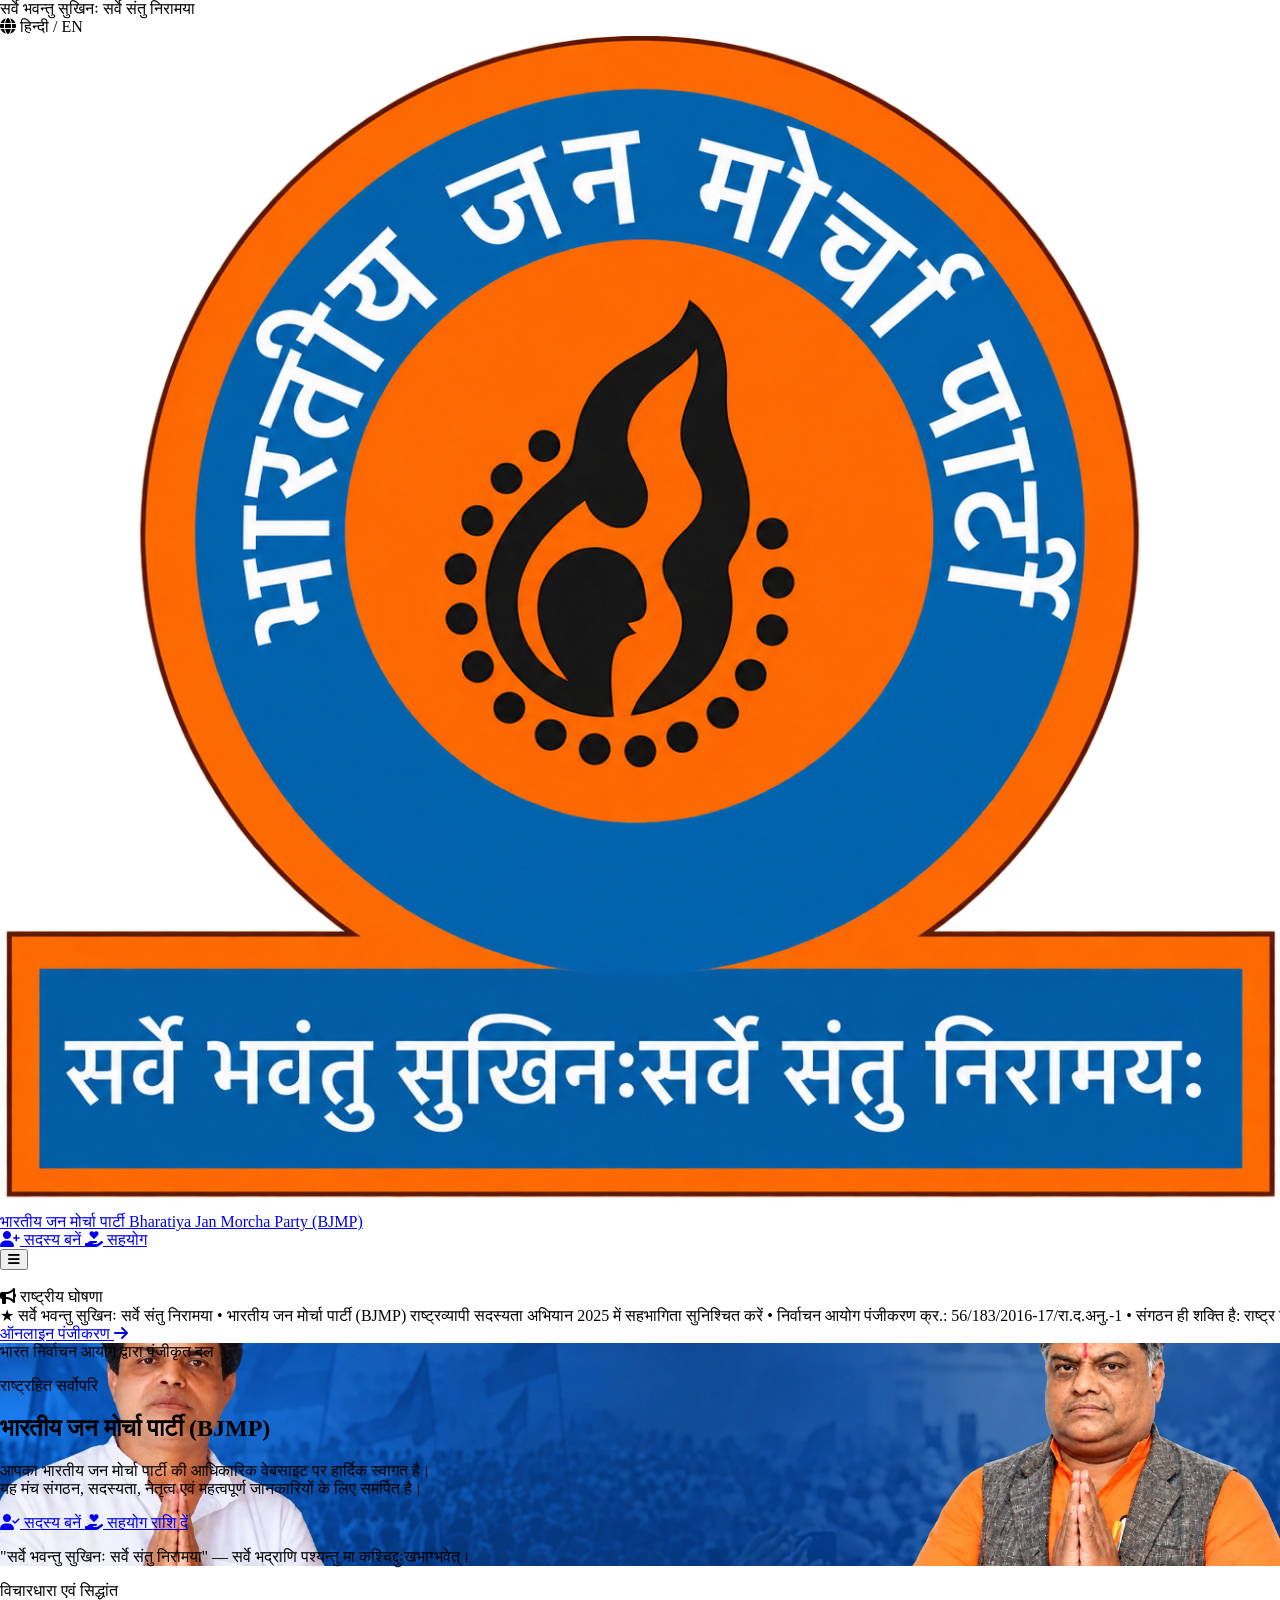
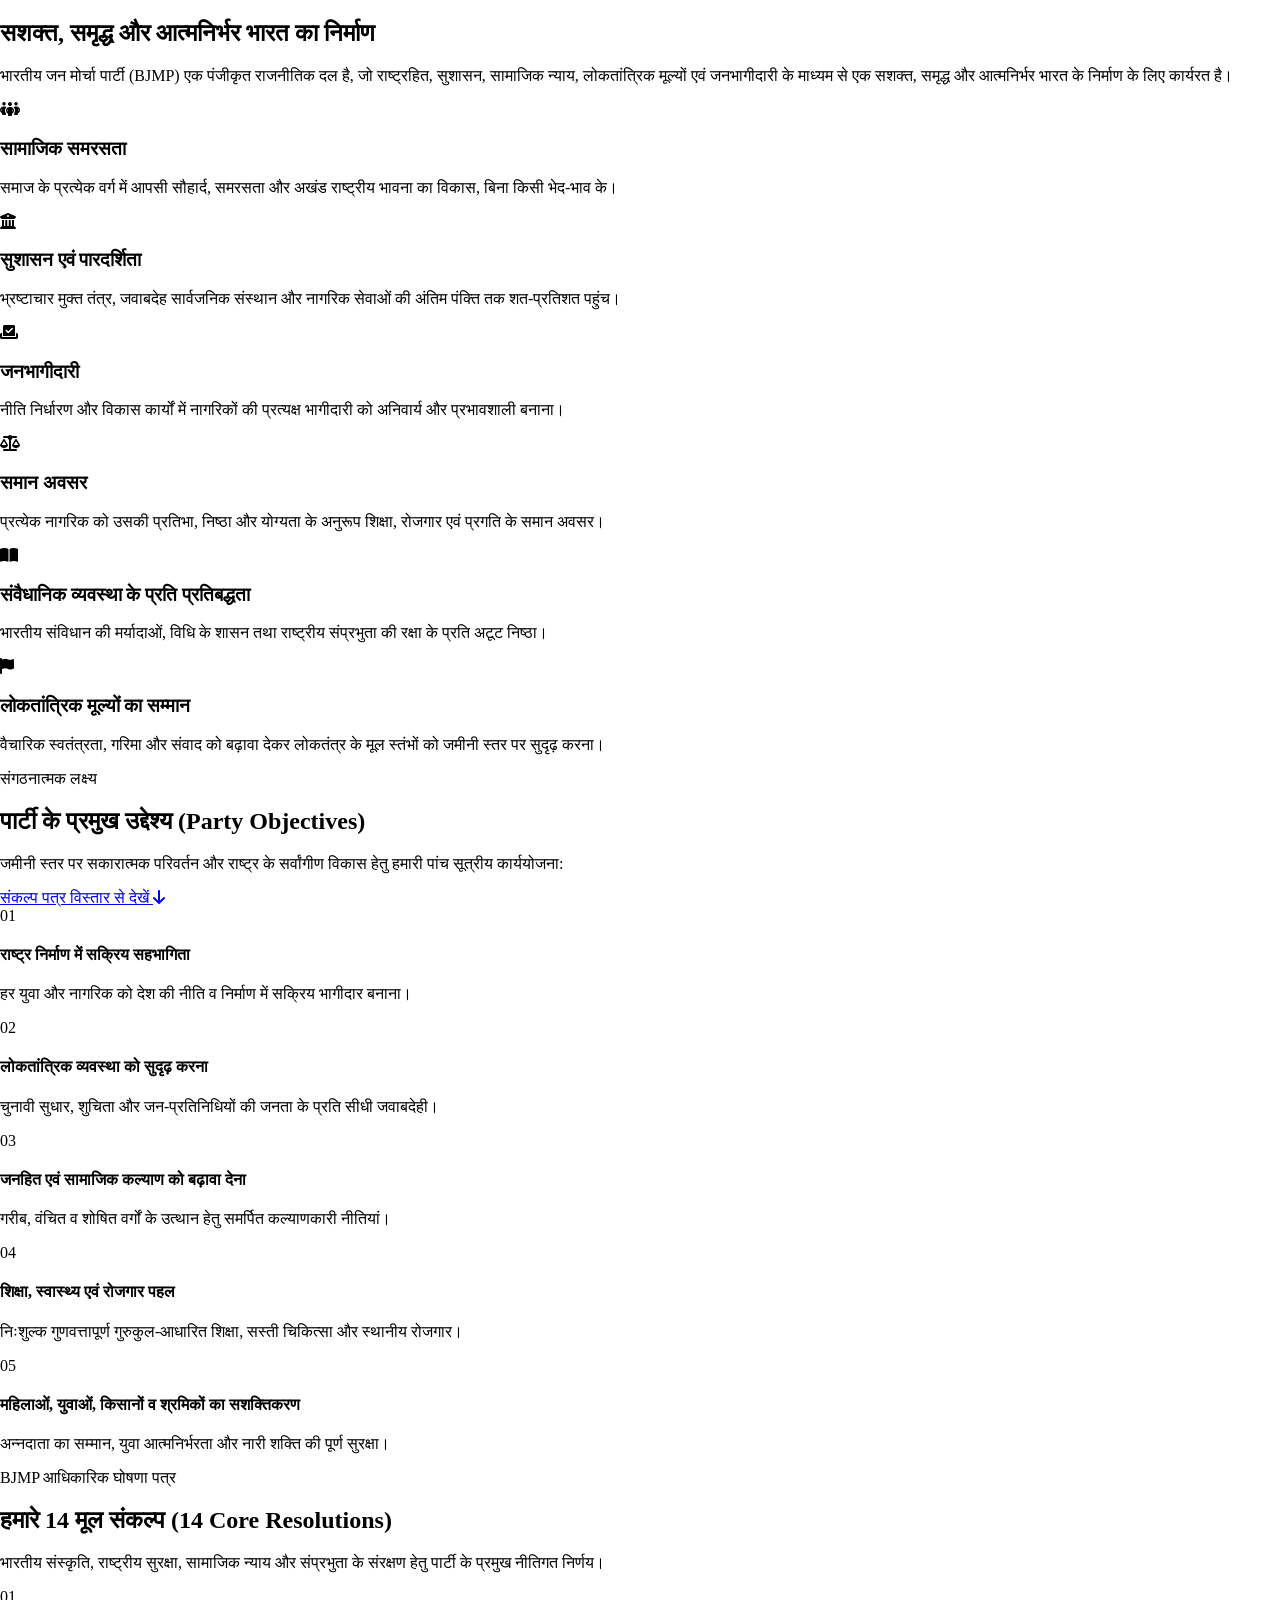
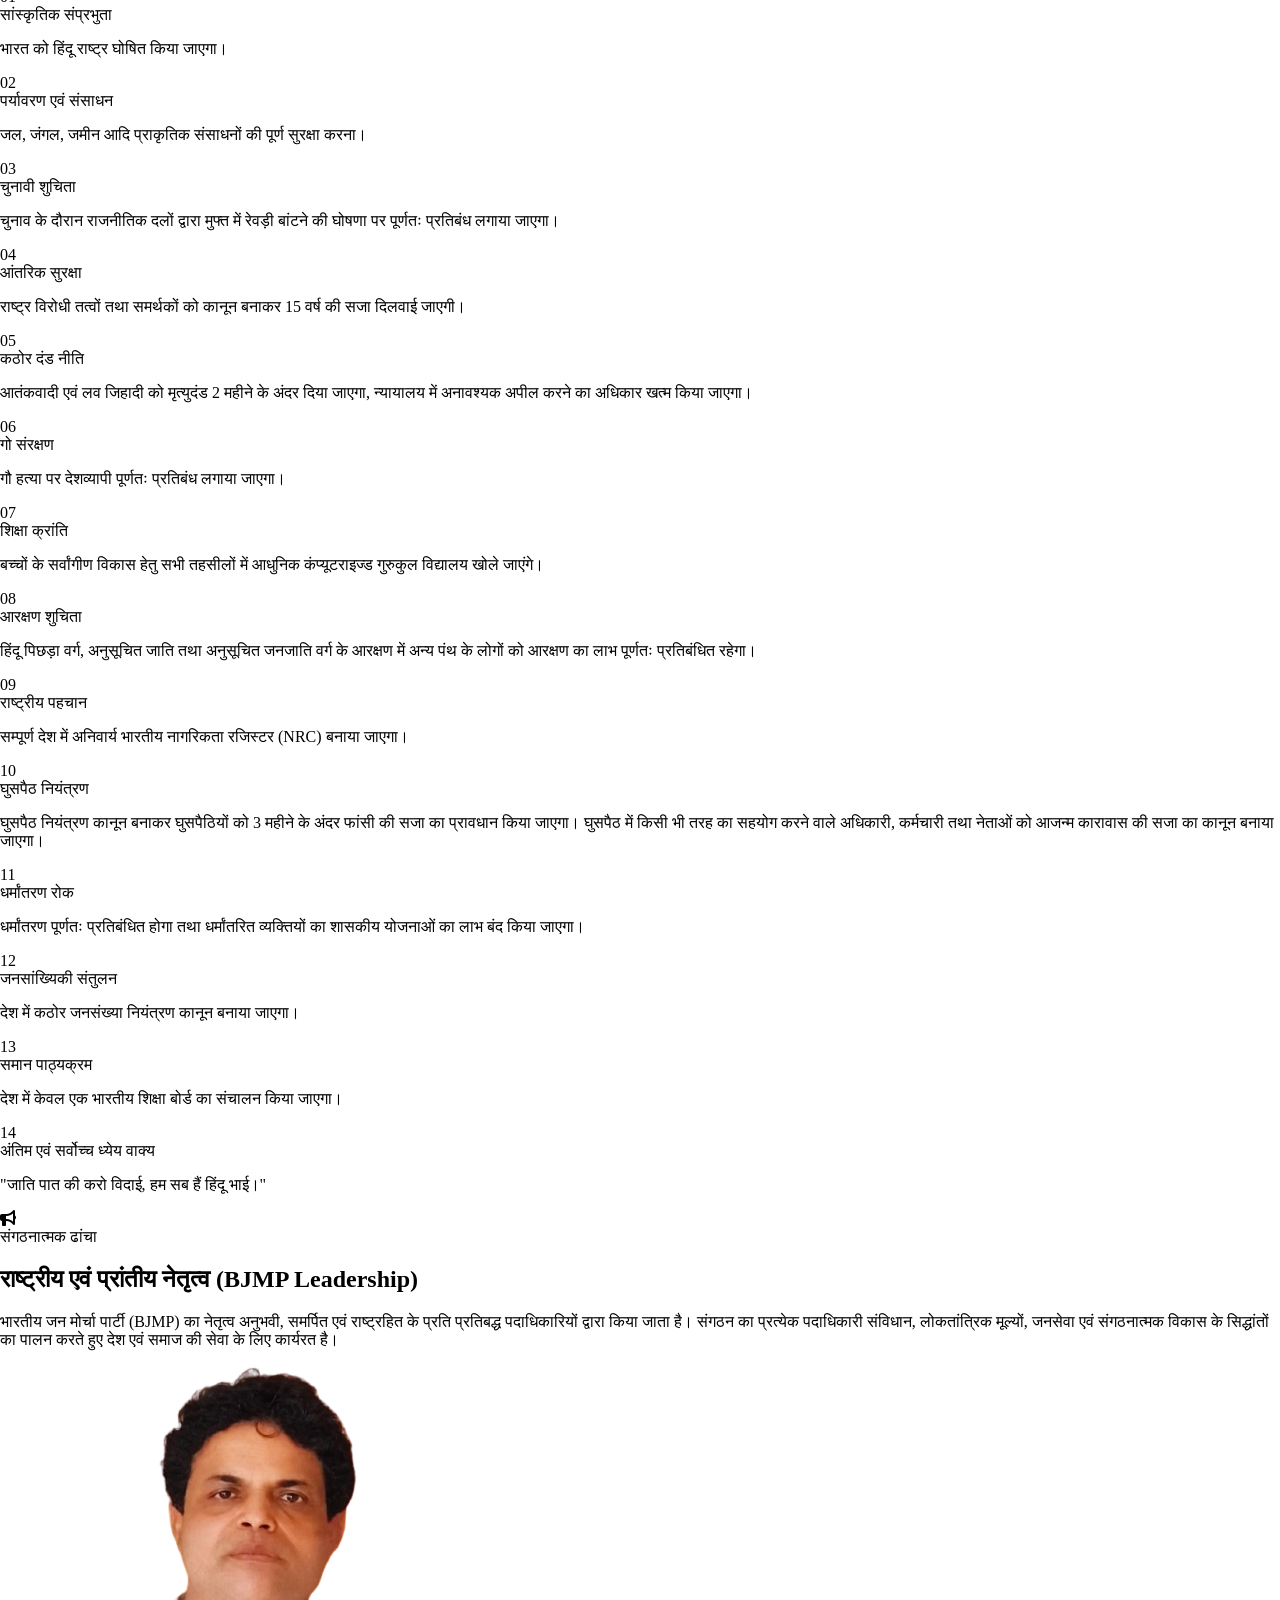
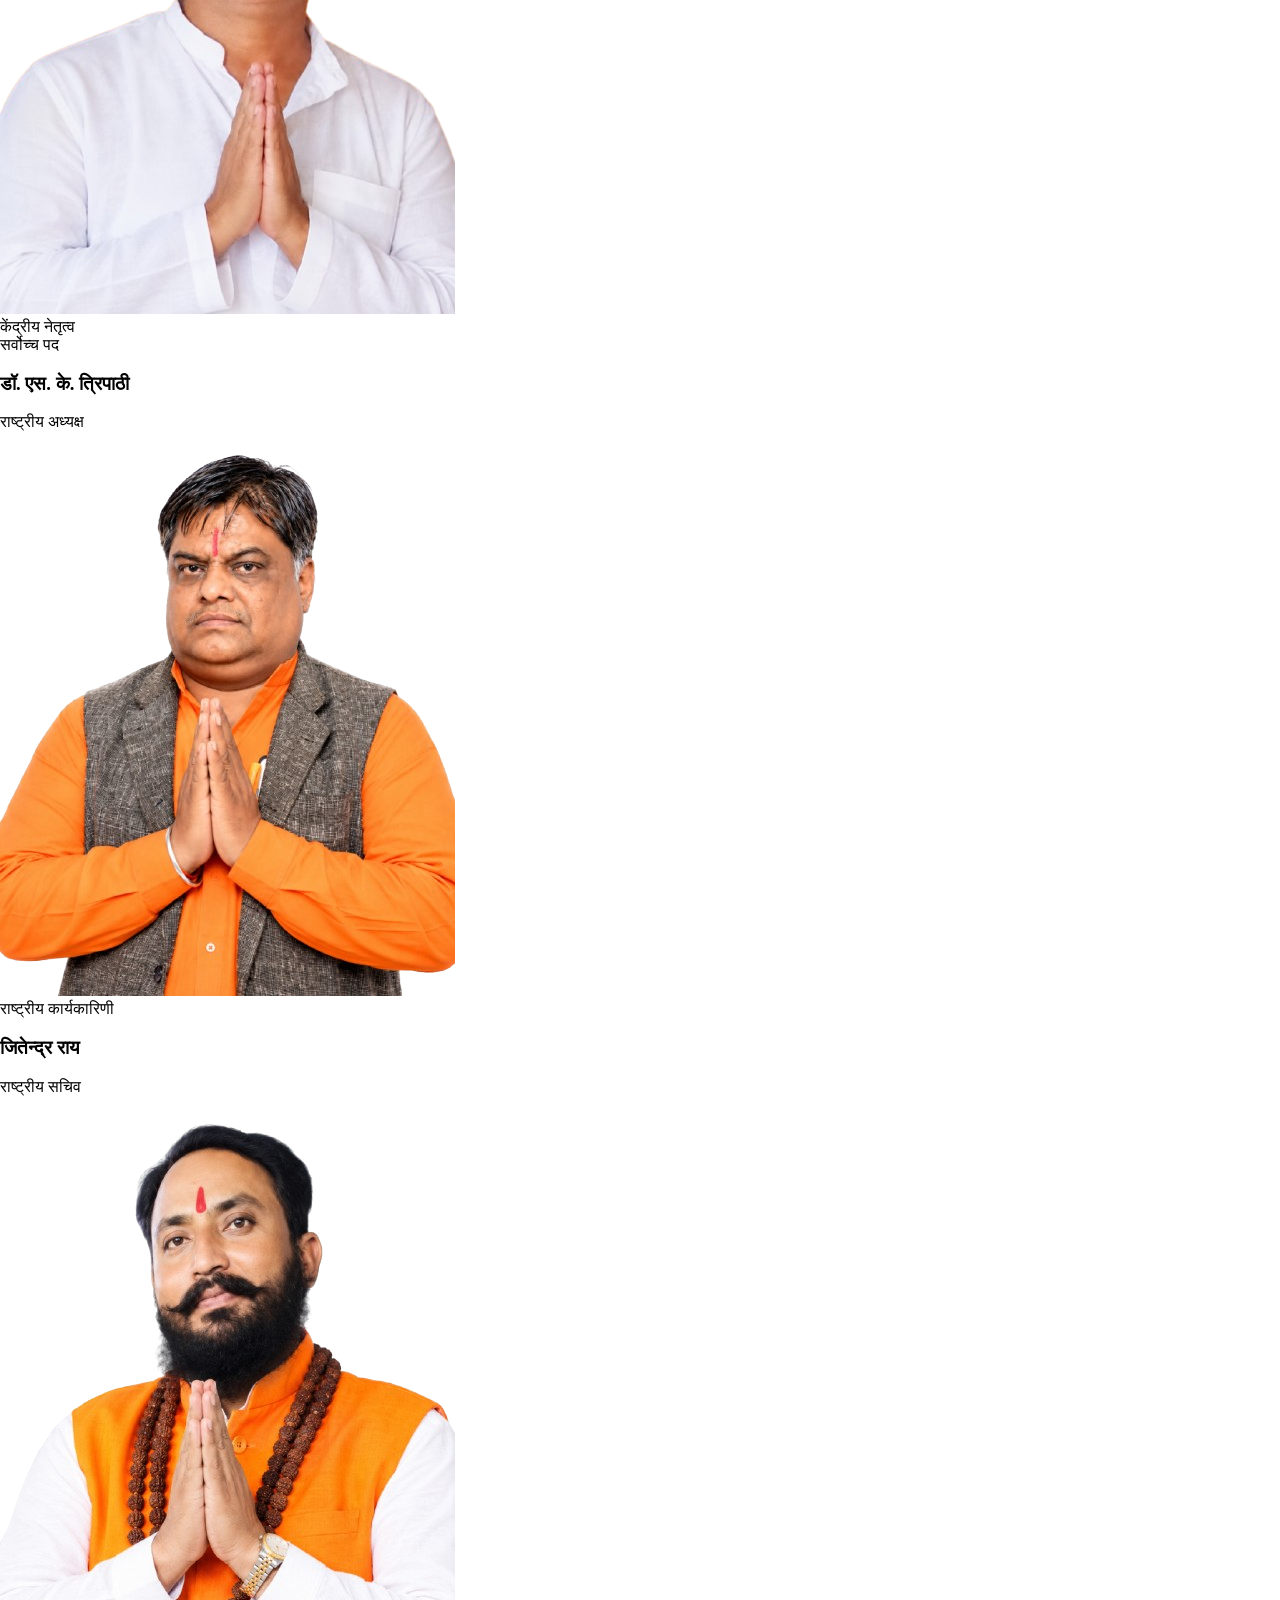
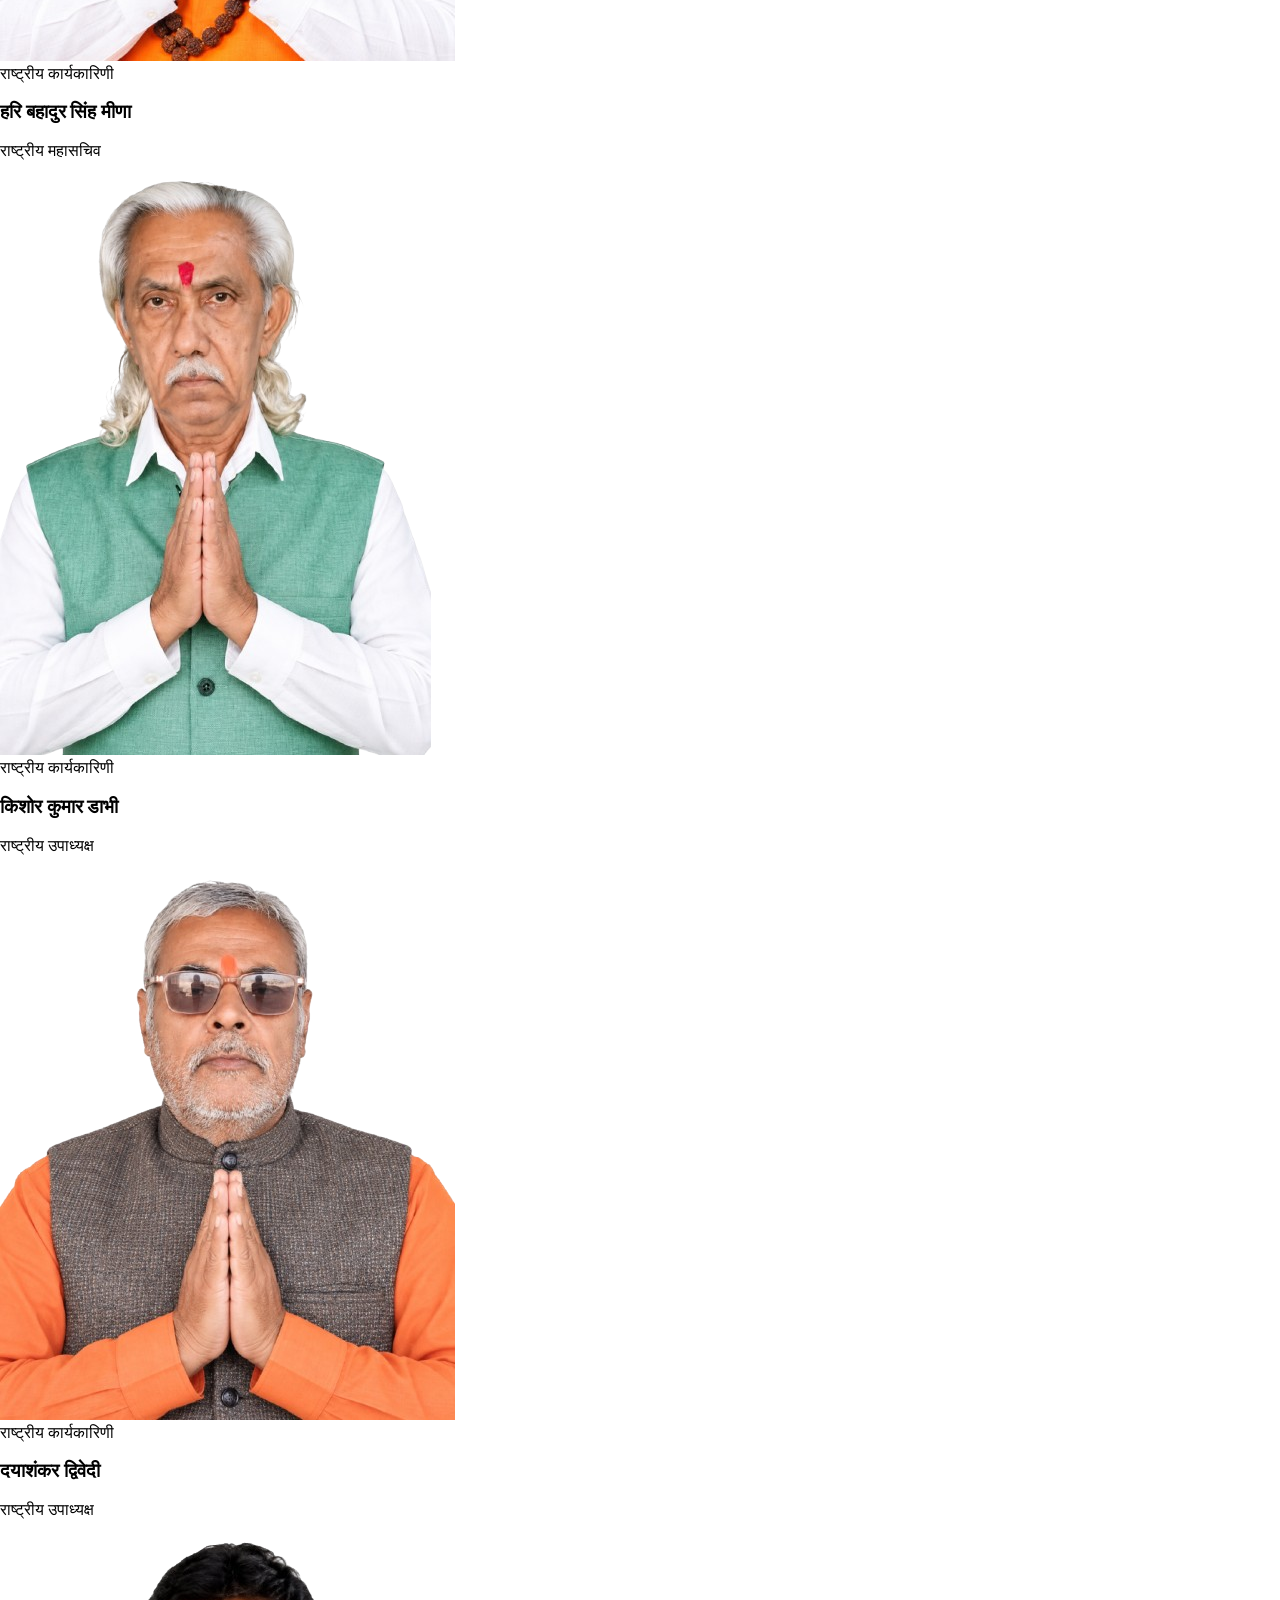
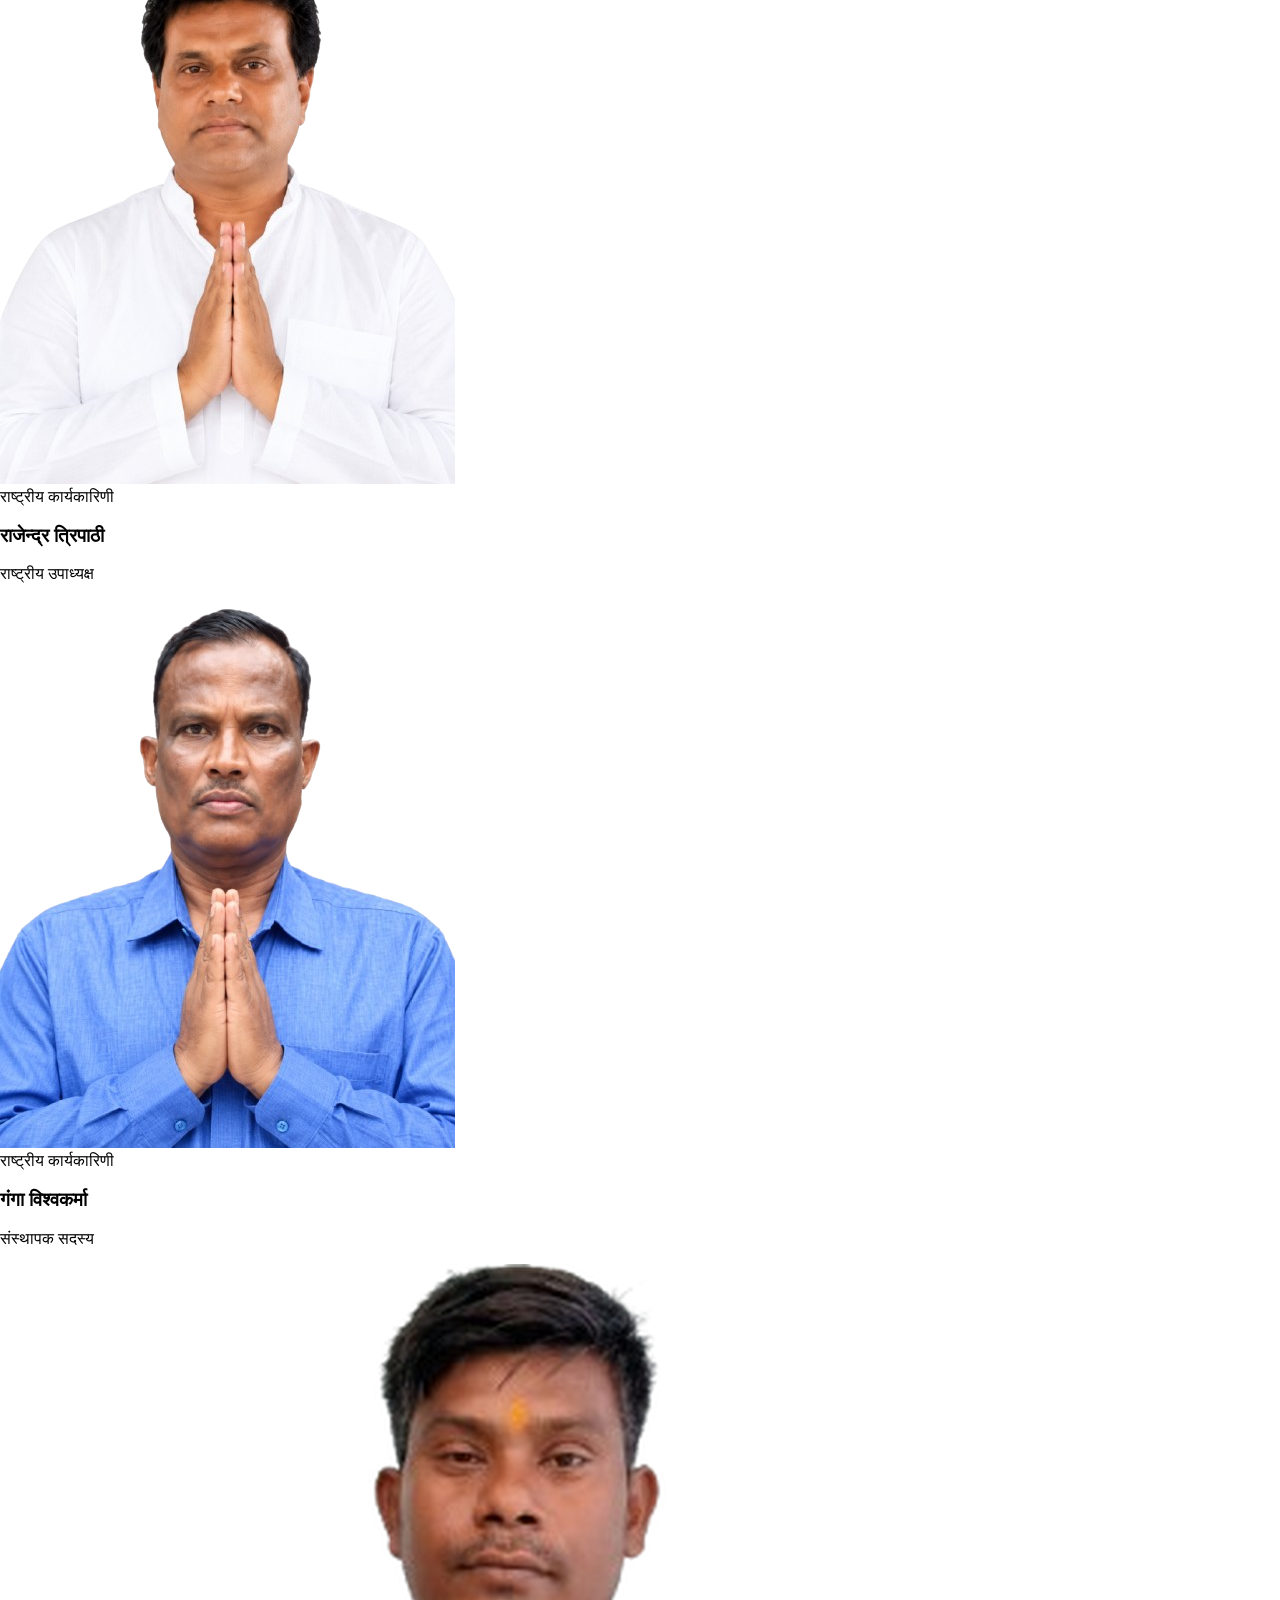
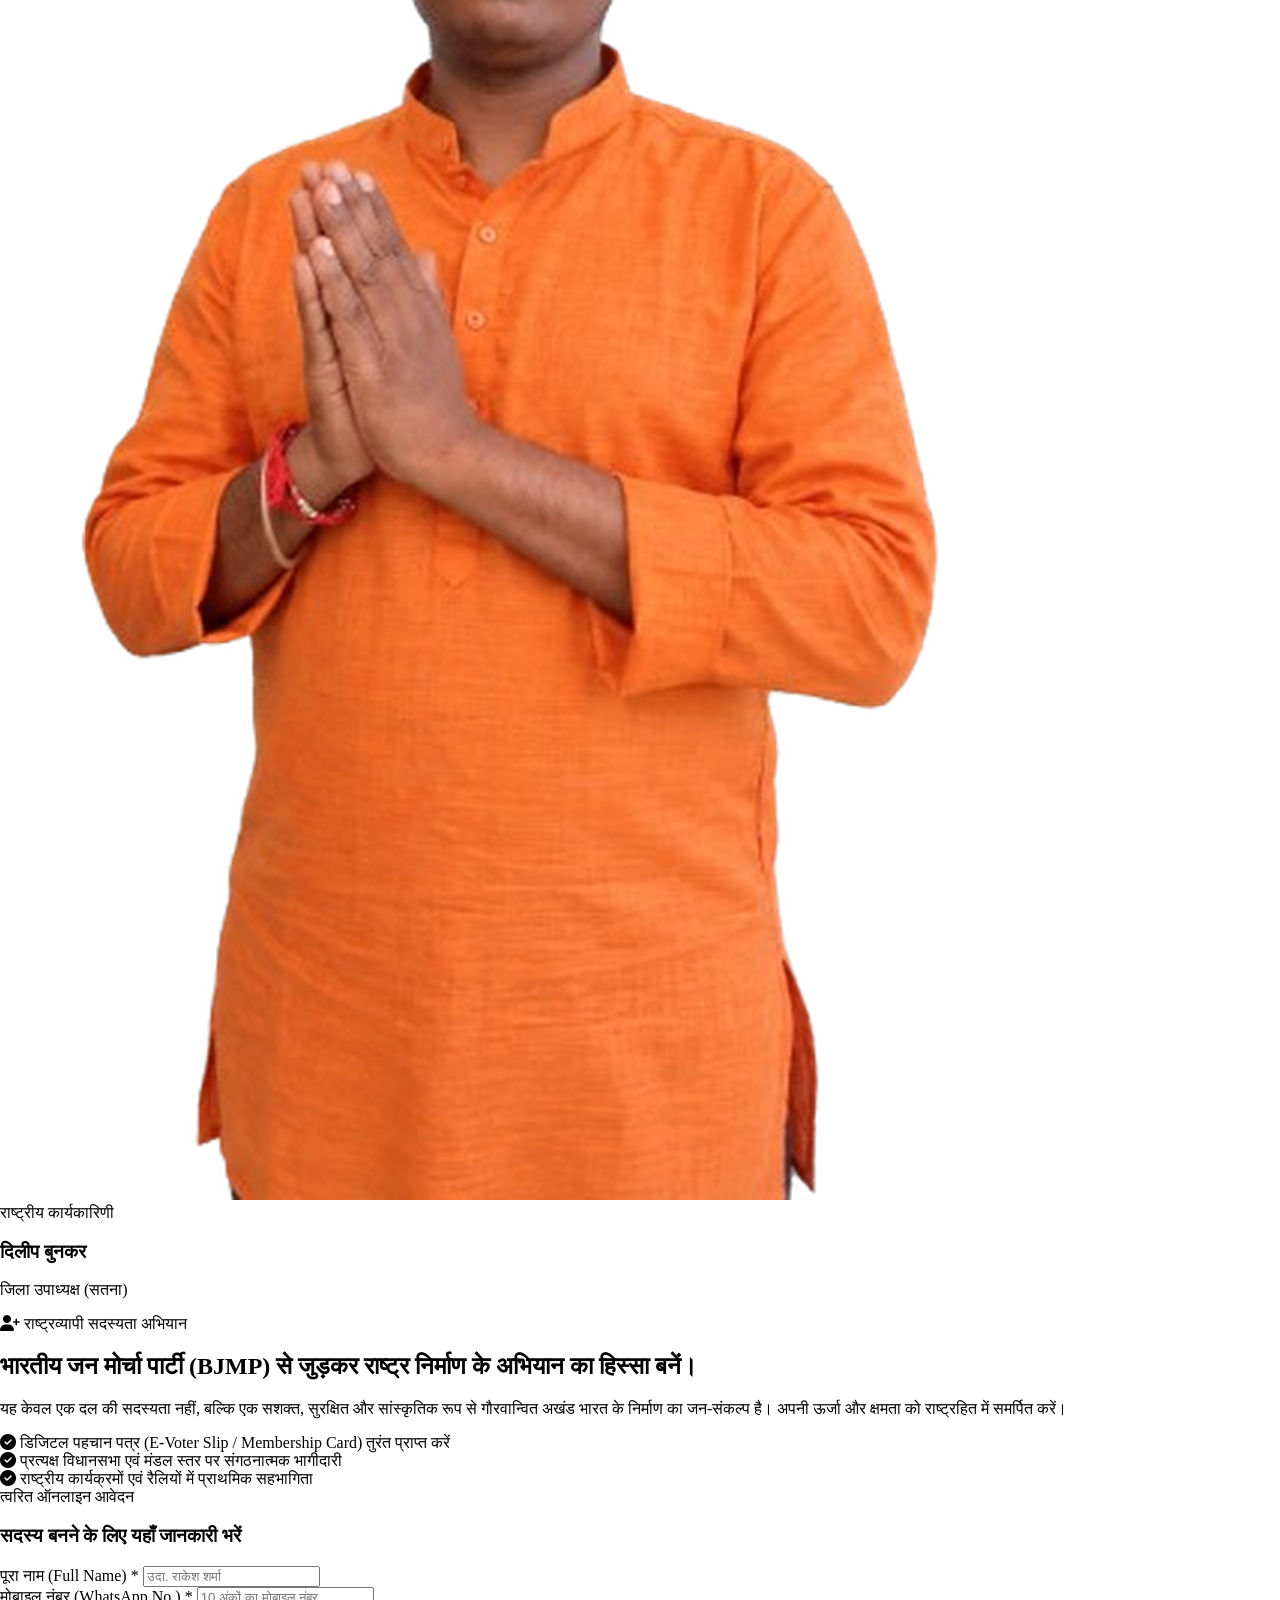
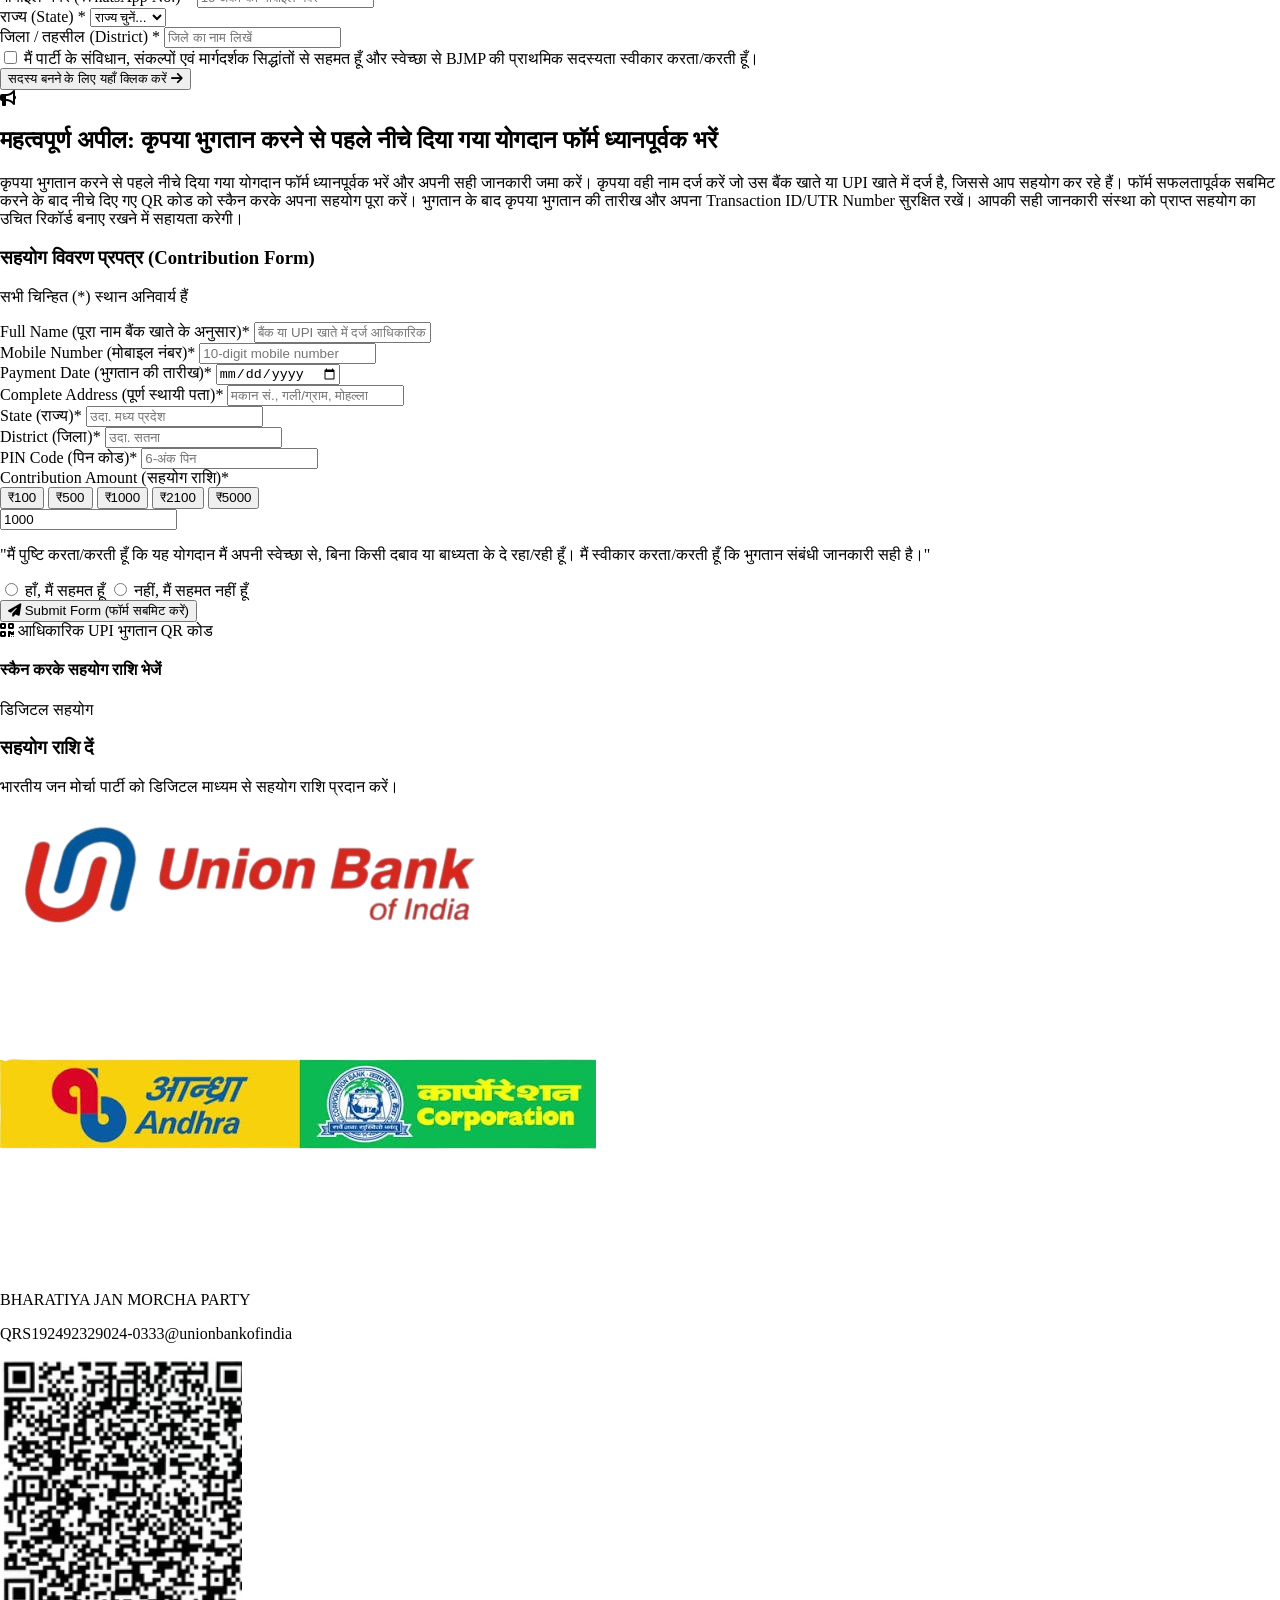
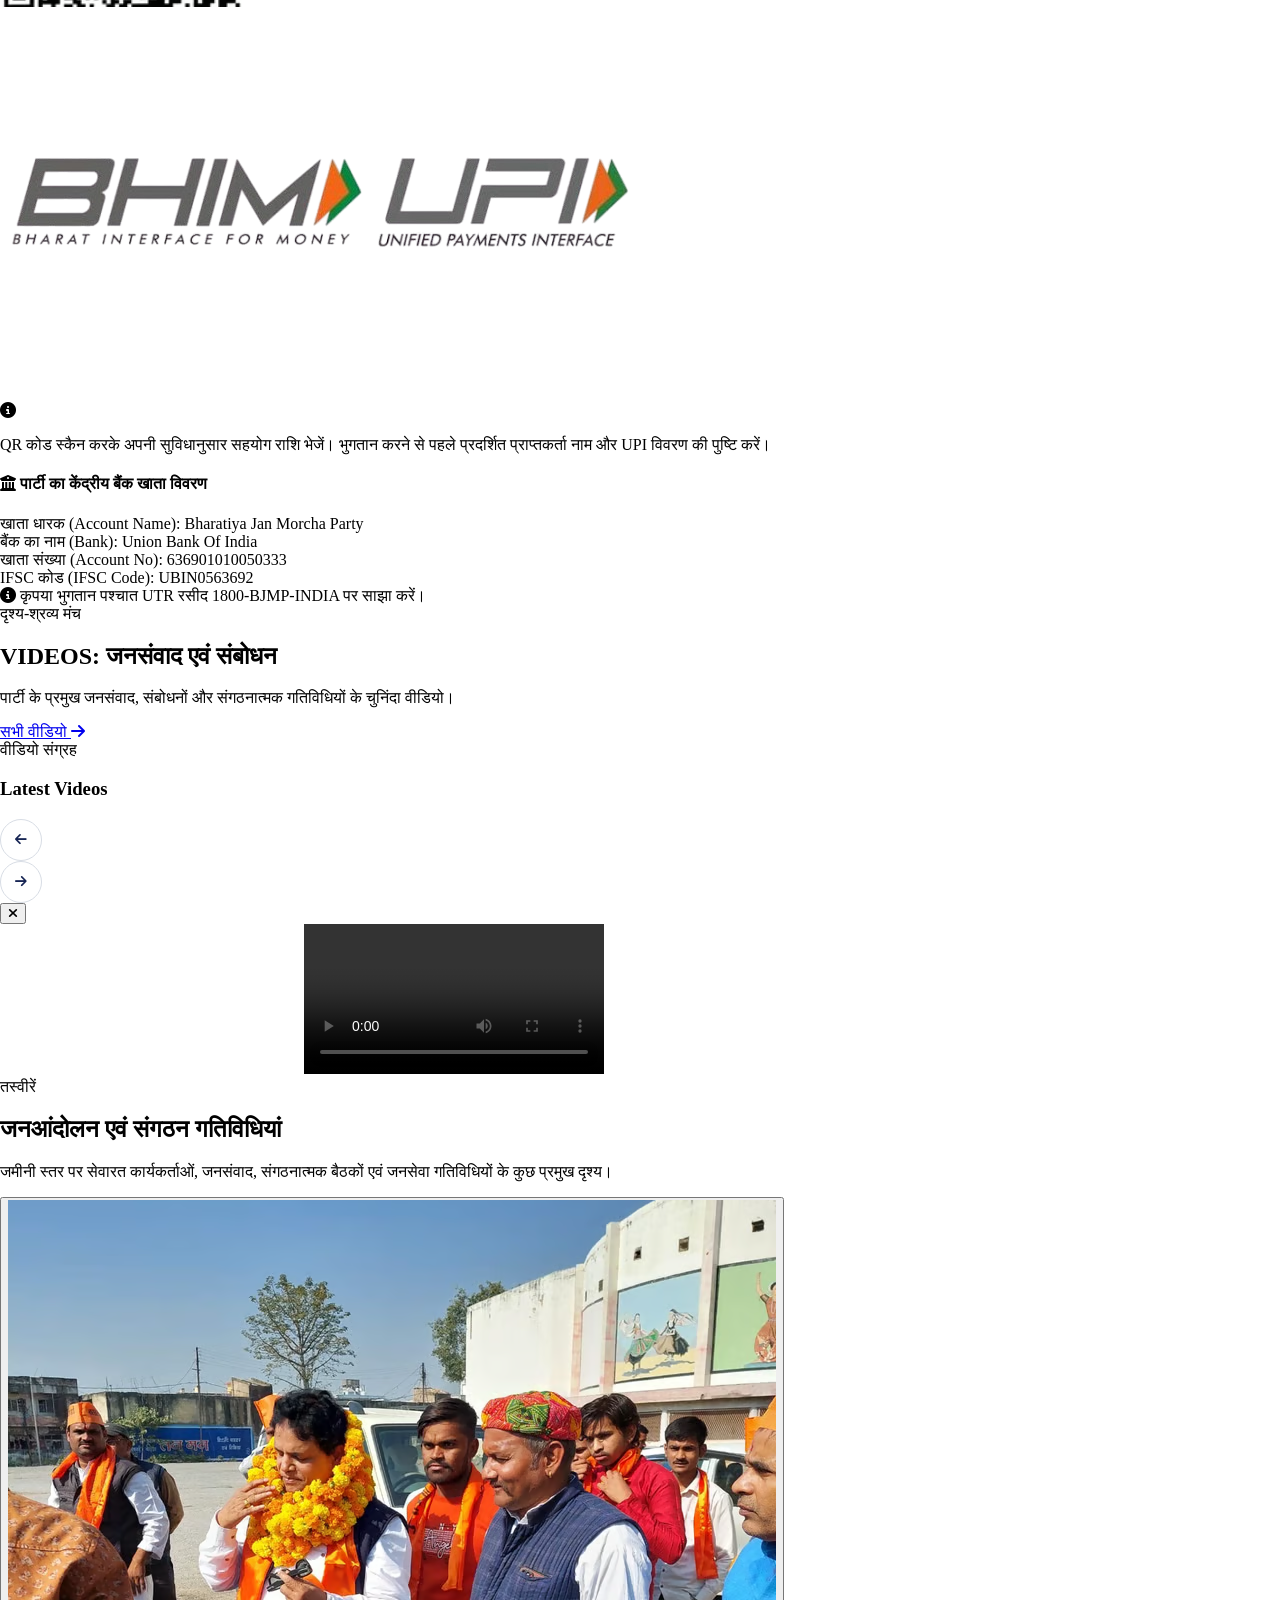
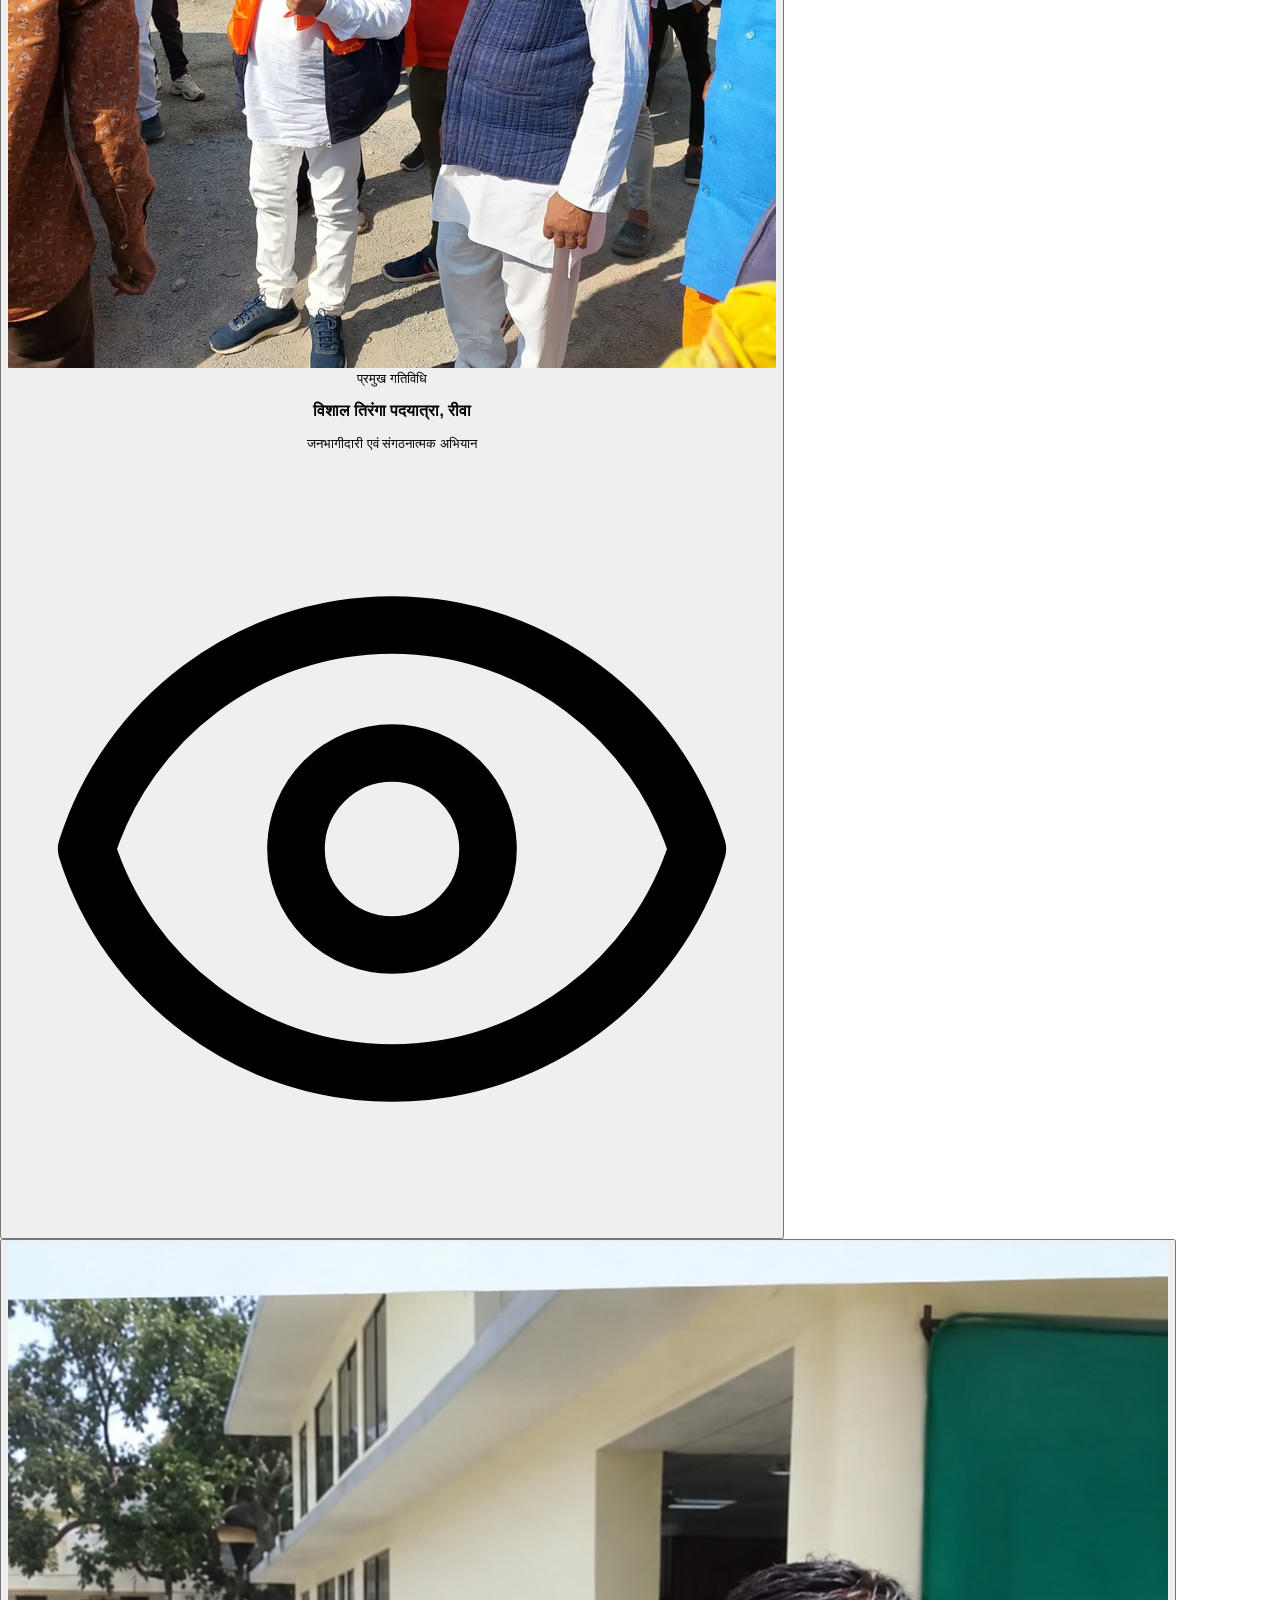
==== commit b1da43f7: "added the favicon and banner" ====
--- a/index.html
+++ b/index.html
@@ -251,7 +251,7 @@
 
 
         <a
-          href="https://docs.google.com/forms/d/19-EQN1QxNltEqb78C_5IB_Kp_g-2LJNHBhhcXfN8c5Q/viewform?edit_requested=true&pli=1"
+          href="https://docs.google.com/s/d/19-EQN1QxNltEqb78C_5IB_Kp_g-2LJNHBhhcXfN8c5Q/viewform?edit_requested=true&pli=1"
           class="mt-2 bg-saffron-bright text-on-primary px-4 py-3 rounded font-bold text-center"
         >
           सदस्य बनें
@@ -1111,84 +1111,284 @@
         </p>
 </div>
 <div class="grid grid-cols-1 lg:grid-cols-12 gap-8 items-start">
-<!-- Contribution Form Column -->
-<div class="lg:col-span-7 bg-surface-container-lowest p-6 sm:p-8 rounded-xl shadow-md space-y-6">
-<div class="border-b pb-3">
-<h3 class="font-title-lg text-title-lg text-deep-navy-dark">सहयोग विवरण प्रपत्र (Contribution Form)</h3>
-<p class="font-body-sm text-body-sm text-on-surface-variant">सभी चिन्हित (*) स्थान अनिवार्य हैं</p>
-</div>
-<form class="space-y-4" onsubmit="event.preventDefault(); document.getElementById('upi-qr-card').scrollIntoView({behavior: 'smooth'}); alert('फॉर्म जमा हो गया है! कृपया संलग्न UPI QR कोड अथवा बैंक विवरण द्वारा अपना अंशदान पूर्ण करें।');">
-<!-- Full Name -->
-<div>
-<label class="block font-title-md text-body-sm text-on-surface mb-1">Full Name (पूरा नाम बैंक खाते के अनुसार)*</label>
-<input class="w-full h-12 px-3.5 bg-background rounded focus:ring-2 focus:ring-primary text-body-md" placeholder="बैंक या UPI खाते में दर्ज आधिकारिक नाम" required="" type="text"/>
-</div>
-<!-- Mobile & Date -->
-<div class="grid grid-cols-1 sm:grid-cols-2 gap-4">
-<div>
-<label class="block font-title-md text-body-sm text-on-surface mb-1">Mobile Number (मोबाइल नंबर)*</label>
-<input class="w-full h-12 px-3.5 bg-background rounded focus:ring-2 focus:ring-primary text-body-md" placeholder="10-digit mobile number" required="" type="tel"/>
-</div>
-<div>
-<label class="block font-title-md text-body-sm text-on-surface mb-1">Payment Date (भुगतान की तारीख)*</label>
-<input class="w-full h-12 px-3.5 bg-background rounded focus:ring-2 focus:ring-primary text-body-md text-on-surface" required="" type="date"/>
-</div>
-</div>
-<!-- Complete Address -->
-<div>
-<label class="block font-title-md text-body-sm text-on-surface mb-1">Complete Address (पूर्ण स्थायी पता)*</label>
-<input class="w-full h-12 px-3.5 bg-background rounded focus:ring-2 focus:ring-primary text-body-md" placeholder="मकान सं., गली/ग्राम, मोहल्ला" required="" type="text"/>
-</div>
-<!-- State, District, PIN -->
-<div class="grid grid-cols-1 sm:grid-cols-3 gap-4">
-<div>
-<label class="block font-title-md text-body-sm text-on-surface mb-1">State (राज्य)*</label>
-<input class="w-full h-12 px-3.5 bg-background rounded focus:ring-2 focus:ring-primary text-body-md" placeholder="उदा. मध्य प्रदेश" required="" type="text"/>
-</div>
-<div>
-<label class="block font-title-md text-body-sm text-on-surface mb-1">District (जिला)*</label>
-<input class="w-full h-12 px-3.5 bg-background rounded focus:ring-2 focus:ring-primary text-body-md" placeholder="उदा. सतना" required="" type="text"/>
-</div>
-<div>
-<label class="block font-title-md text-body-sm text-on-surface mb-1">PIN Code (पिन कोड)*</label>
-<input class="w-full h-12 px-3.5 bg-background rounded focus:ring-2 focus:ring-primary text-body-md" pattern="[0-9]{6}" placeholder="6-अंक पिन" required="" type="text"/>
-</div>
-</div>
-<!-- Contribution Amount Quick-Picks -->
-<div>
-<label class="block font-title-md text-body-sm text-on-surface mb-2">Contribution Amount (सहयोग राशि)*</label>
-<div class="grid grid-cols-3 sm:grid-cols-5 gap-2 mb-3">
-<button class="py-2 text-center rounded bg-background hover:bg-saffron-tint hover:text-primary font-bold text-body-md transition-colors" onclick="document.getElementById('amount-input').value='100'" type="button">₹100</button>
-<button class="py-2 text-center rounded bg-background hover:bg-saffron-tint hover:text-primary font-bold text-body-md transition-colors" onclick="document.getElementById('amount-input').value='500'" type="button">₹500</button>
-<button class="py-2 text-center rounded bg-saffron-tint text-primary font-bold text-body-md transition-colors" onclick="document.getElementById('amount-input').value='1000'" type="button">₹1000</button>
-<button class="py-2 text-center rounded bg-background hover:bg-saffron-tint hover:text-primary font-bold text-body-md transition-colors" onclick="document.getElementById('amount-input').value='2100'" type="button">₹2100</button>
-<button class="py-2 text-center rounded bg-background hover:bg-saffron-tint hover:text-primary font-bold text-body-md transition-colors" onclick="document.getElementById('amount-input').value='5000'" type="button">₹5000</button>
-</div>
-<input class="w-full h-12 px-3.5 bg-background rounded focus:ring-2 focus:ring-primary text-body-md font-bold" id="amount-input" min="50" placeholder="अन्य राशि प्रविष्ट करें (₹)" required="" type="number" value="1000"/>
-</div>
-<!-- Disclaimer Checkboxes -->
-<div class="bg-background p-4 rounded space-y-3 text-body-sm text-on-surface-variant">
-<p class="font-bold text-on-surface">
-                "मैं पुष्टि करता/करती हूँ कि यह योगदान मैं अपनी स्वेच्छा से, बिना किसी दबाव या बाध्यता के दे रहा/रही हूँ। मैं स्वीकार करता/करती हूँ कि भुगतान संबंधी जानकारी सही है।"
-              </p>
-<div class="flex items-center gap-6 pt-1">
-<label class="flex items-center gap-2 cursor-pointer font-title-md text-on-surface">
-<input checked="" class="w-4 h-4 text-primary focus:ring-primary" name="voluntary-consent" required="" type="radio"/>
-<span>हाँ, मैं सहमत हूँ</span>
-</label>
-<label class="flex items-center gap-2 cursor-pointer font-title-md text-on-surface">
-<input class="w-4 h-4 text-primary focus:ring-primary" name="voluntary-consent" type="radio"/>
-<span>नहीं, मैं सहमत नहीं हूँ</span>
-</label>
-</div>
-</div>
-<!-- Submit Button -->
-<button class="w-full bg-deep-navy-dark hover:bg-secondary text-on-primary font-label-action text-label-action py-3.5 rounded transition-all shadow-md flex items-center justify-center gap-2" type="submit">
-<i class="fa-solid fa-paper-plane text-base"></i>
-<span>Submit Form (फॉर्म सबमिट करें)</span>
-</button>
-</form>
-</div>
+
+  <!-- Contribution Form Column -->
+  <div class="lg:col-span-7 bg-surface-container-lowest p-6 sm:p-8 rounded-xl shadow-md space-y-6">
+
+    <div class="border-b pb-3">
+      <h3 class="font-title-lg text-title-lg text-deep-navy-dark">
+        सहयोग विवरण प्रपत्र (Contribution Form)
+      </h3>
+
+      <p class="font-body-sm text-body-sm text-on-surface-variant">
+        सभी चिन्हित (*) स्थान अनिवार्य हैं
+      </p>
+    </div>
+
+    <!-- Contribution Form -->
+   <form
+  id="contribution-form"
+  class="space-y-4"
+  action="https://formspree.io/f/mdekazov"
+  method="POST"
+>
+
+      <!-- Full Name -->
+      <div>
+        <label class="block font-title-md text-body-sm text-on-surface mb-1">
+          Full Name (पूरा नाम बैंक खाते के अनुसार)*
+        </label>
+
+        <input
+          id="full-name"
+          name="full_name"
+          class="w-full h-12 px-3.5 bg-background rounded focus:ring-2 focus:ring-primary text-body-md"
+          placeholder="बैंक या UPI खाते में दर्ज आधिकारिक नाम"
+          required
+          type="text"
+        />
+      </div>
+
+
+      <!-- Mobile & Date -->
+      <div class="grid grid-cols-1 sm:grid-cols-2 gap-4">
+
+        <!-- Mobile -->
+        <div>
+          <label class="block font-title-md text-body-sm text-on-surface mb-1">
+            Mobile Number (मोबाइल नंबर)*
+          </label>
+
+          <input
+            id="mobile"
+            name="mobile"
+            class="w-full h-12 px-3.5 bg-background rounded focus:ring-2 focus:ring-primary text-body-md"
+            placeholder="10-digit mobile number"
+            pattern="[0-9]{10}"
+            maxlength="10"
+            required
+            type="tel"
+          />
+        </div>
+
+        <!-- Payment Date -->
+        <div>
+          <label class="block font-title-md text-body-sm text-on-surface mb-1">
+            Payment Date (भुगतान की तारीख)*
+          </label>
+
+          <input
+            id="payment-date"
+            name="payment_date"
+            class="w-full h-12 px-3.5 bg-background rounded focus:ring-2 focus:ring-primary text-body-md text-on-surface"
+            required
+            type="date"
+          />
+        </div>
+
+      </div>
+
+
+      <!-- Complete Address -->
+      <div>
+        <label class="block font-title-md text-body-sm text-on-surface mb-1">
+          Complete Address (पूर्ण स्थायी पता)*
+        </label>
+
+        <input
+          id="address"
+          name="address"
+          class="w-full h-12 px-3.5 bg-background rounded focus:ring-2 focus:ring-primary text-body-md"
+          placeholder="मकान सं., गली/ग्राम, मोहल्ला"
+          required
+          type="text"
+        />
+      </div>
+
+
+      <!-- State, District, PIN -->
+      <div class="grid grid-cols-1 sm:grid-cols-3 gap-4">
+
+        <!-- State -->
+        <div>
+          <label class="block font-title-md text-body-sm text-on-surface mb-1">
+            State (राज्य)*
+          </label>
+
+          <input
+            id="state"
+            name="state"
+            class="w-full h-12 px-3.5 bg-background rounded focus:ring-2 focus:ring-primary text-body-md"
+            placeholder="उदा. मध्य प्रदेश"
+            required
+            type="text"
+          />
+        </div>
+
+
+        <!-- District -->
+        <div>
+          <label class="block font-title-md text-body-sm text-on-surface mb-1">
+            District (जिला)*
+          </label>
+
+          <input
+            id="district"
+            name="district"
+            class="w-full h-12 px-3.5 bg-background rounded focus:ring-2 focus:ring-primary text-body-md"
+            placeholder="उदा. सतना"
+            required
+            type="text"
+          />
+        </div>
+
+
+        <!-- PIN -->
+        <div>
+          <label class="block font-title-md text-body-sm text-on-surface mb-1">
+            PIN Code (पिन कोड)*
+          </label>
+
+          <input
+            id="pin"
+            name="pin"
+            class="w-full h-12 px-3.5 bg-background rounded focus:ring-2 focus:ring-primary text-body-md"
+            pattern="[0-9]{6}"
+            maxlength="6"
+            placeholder="6-अंक पिन"
+            required
+            type="text"
+          />
+        </div>
+
+      </div>
+
+
+      <!-- Contribution Amount -->
+      <div>
+
+        <label class="block font-title-md text-body-sm text-on-surface mb-2">
+          Contribution Amount (सहयोग राशि)*
+        </label>
+
+        <!-- Quick Amount Buttons -->
+        <div class="grid grid-cols-3 sm:grid-cols-5 gap-2 mb-3">
+
+          <button
+            type="button"
+            onclick="setAmount(100)"
+            class="py-2 text-center rounded bg-background hover:bg-saffron-tint hover:text-primary font-bold text-body-md transition-colors">
+            ₹100
+          </button>
+
+          <button
+            type="button"
+            onclick="setAmount(500)"
+            class="py-2 text-center rounded bg-background hover:bg-saffron-tint hover:text-primary font-bold text-body-md transition-colors">
+            ₹500
+          </button>
+
+          <button
+            type="button"
+            onclick="setAmount(1000)"
+            class="py-2 text-center rounded bg-saffron-tint text-primary font-bold text-body-md transition-colors">
+            ₹1000
+          </button>
+
+          <button
+            type="button"
+            onclick="setAmount(2100)"
+            class="py-2 text-center rounded bg-background hover:bg-saffron-tint hover:text-primary font-bold text-body-md transition-colors">
+            ₹2100
+          </button>
+
+          <button
+            type="button"
+            onclick="setAmount(5000)"
+            class="py-2 text-center rounded bg-background hover:bg-saffron-tint hover:text-primary font-bold text-body-md transition-colors">
+            ₹5000
+          </button>
+
+        </div>
+
+
+        <!-- Custom Amount -->
+        <input
+          id="amount-input"
+          name="amount"
+          class="w-full h-12 px-3.5 bg-background rounded focus:ring-2 focus:ring-primary text-body-md font-bold"
+          min="50"
+          placeholder="अन्य राशि प्रविष्ट करें (₹)"
+          required
+          type="number"
+          value="1000"
+        />
+
+      </div>
+
+
+      <!-- Disclaimer -->
+      <div class="bg-background p-4 rounded space-y-3 text-body-sm text-on-surface-variant">
+
+        <p class="font-bold text-on-surface">
+          "मैं पुष्टि करता/करती हूँ कि यह योगदान मैं अपनी स्वेच्छा से,
+          बिना किसी दबाव या बाध्यता के दे रहा/रही हूँ। मैं स्वीकार करता/करती हूँ
+          कि भुगतान संबंधी जानकारी सही है।"
+        </p>
+
+
+        <div class="flex items-center gap-6 pt-1">
+
+          <label class="flex items-center gap-2 cursor-pointer font-title-md text-on-surface">
+
+            <input
+              class="w-4 h-4 text-primary focus:ring-primary"
+              name="voluntary-consent"
+              value="yes"
+              required
+              type="radio"
+            />
+
+            <span>हाँ, मैं सहमत हूँ</span>
+
+          </label>
+
+
+          <label class="flex items-center gap-2 cursor-pointer font-title-md text-on-surface">
+
+            <input
+              class="w-4 h-4 text-primary focus:ring-primary"
+              name="voluntary-consent"
+              value="no"
+              type="radio"
+            />
+
+            <span>नहीं, मैं सहमत नहीं हूँ</span>
+
+          </label>
+
+        </div>
+
+      </div>
+
+
+      <!-- Submit -->
+      <button
+        class="w-full bg-deep-navy-dark hover:bg-secondary text-on-primary font-label-action text-label-action py-3.5 rounded transition-all shadow-md flex items-center justify-center gap-2"
+        type="submit"
+      >
+
+        <i class="fa-solid fa-paper-plane text-base"></i>
+
+        <span>
+          Submit Form (फॉर्म सबमिट करें)
+        </span>
+
+      </button>
+
+    </form>
+
+  </div>
 <!-- QR Code & Official Banking Credentials Column -->
 <div class="lg:col-span-5 space-y-6" id="upi-qr-card">
 <!-- UPI QR Card -->
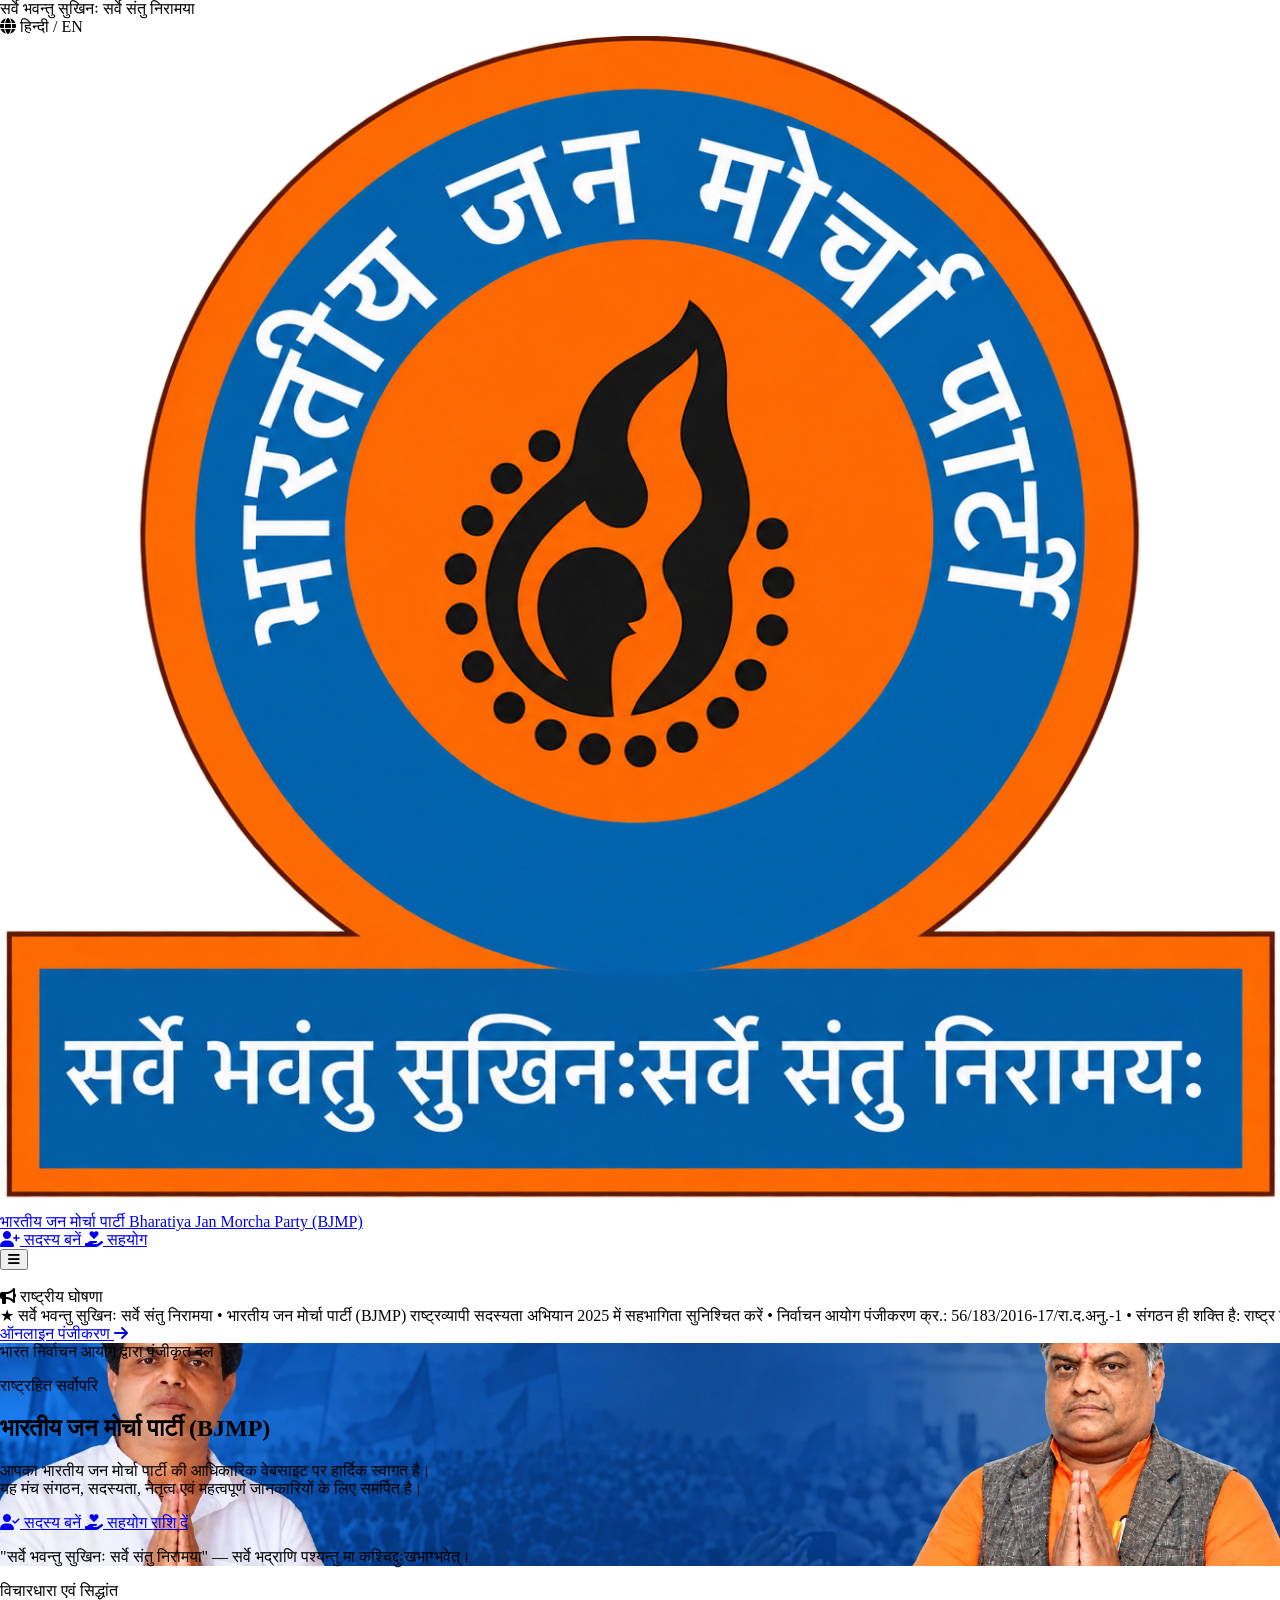
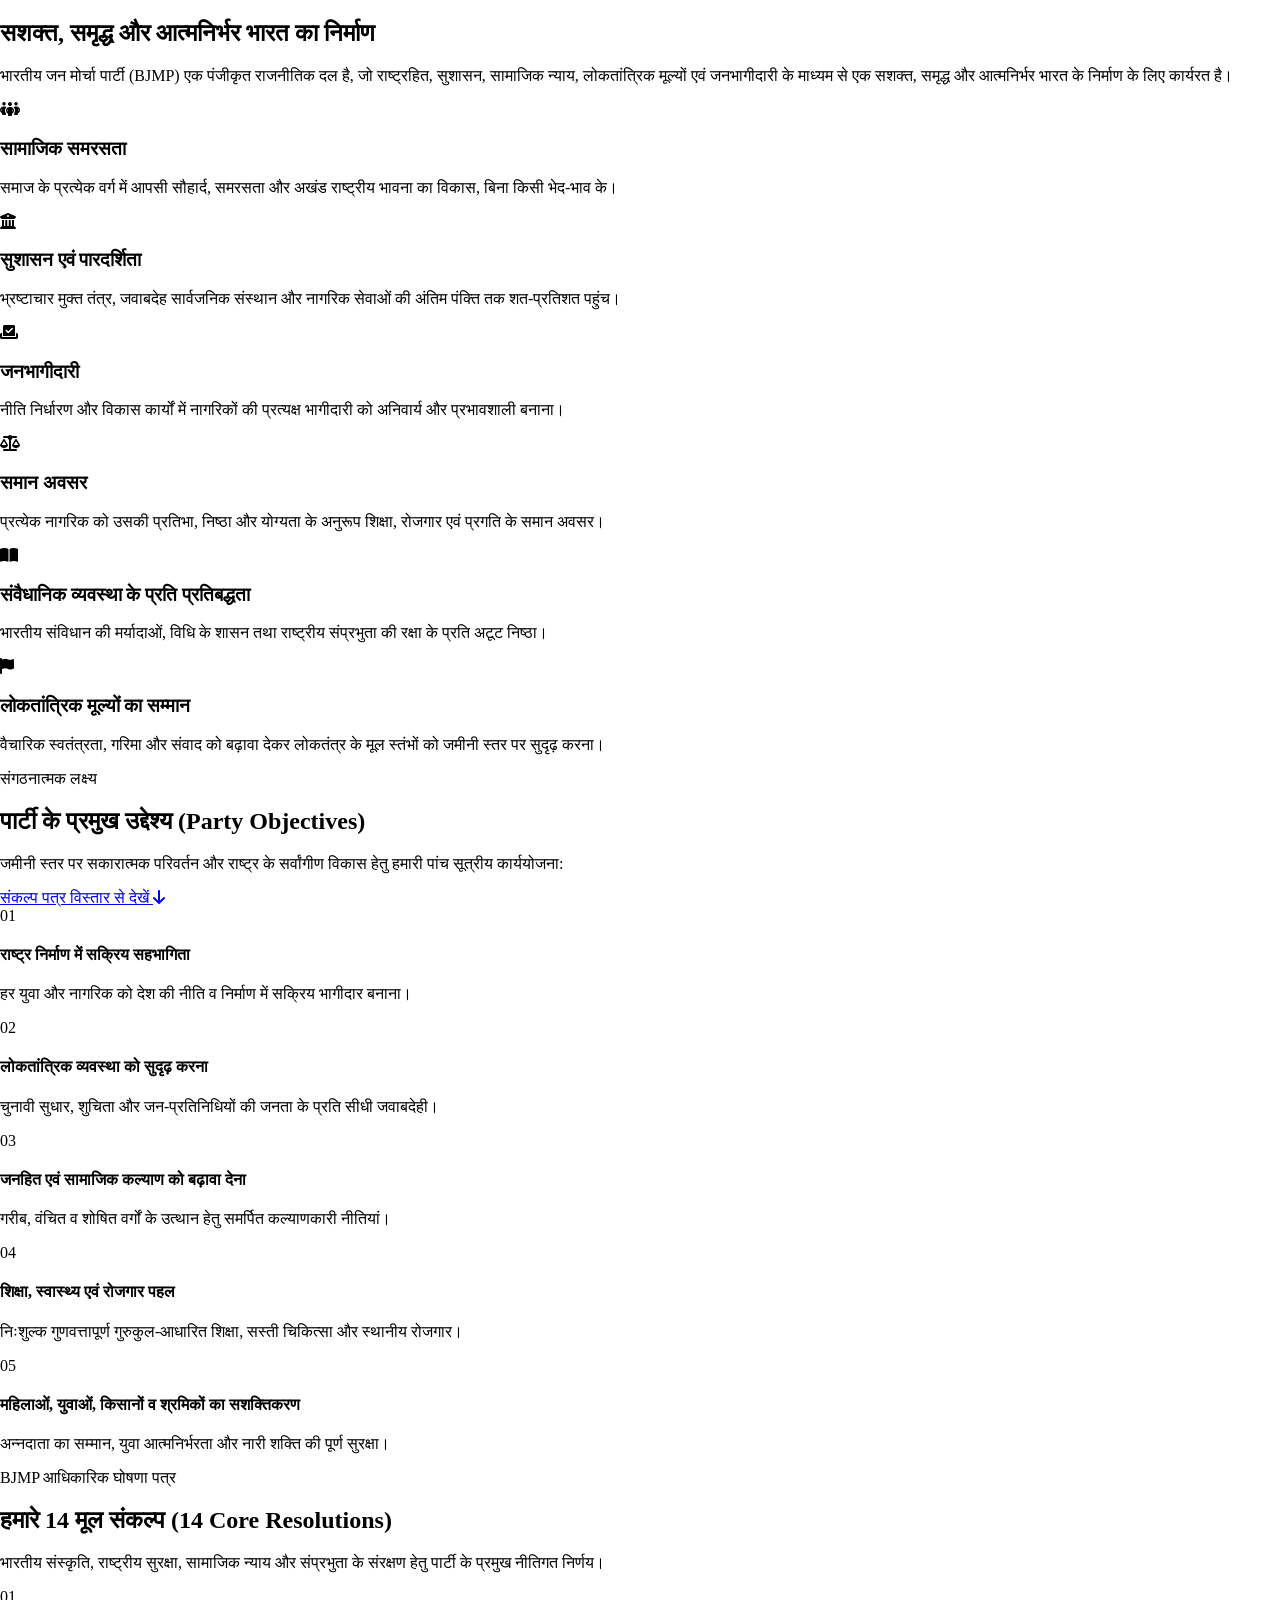
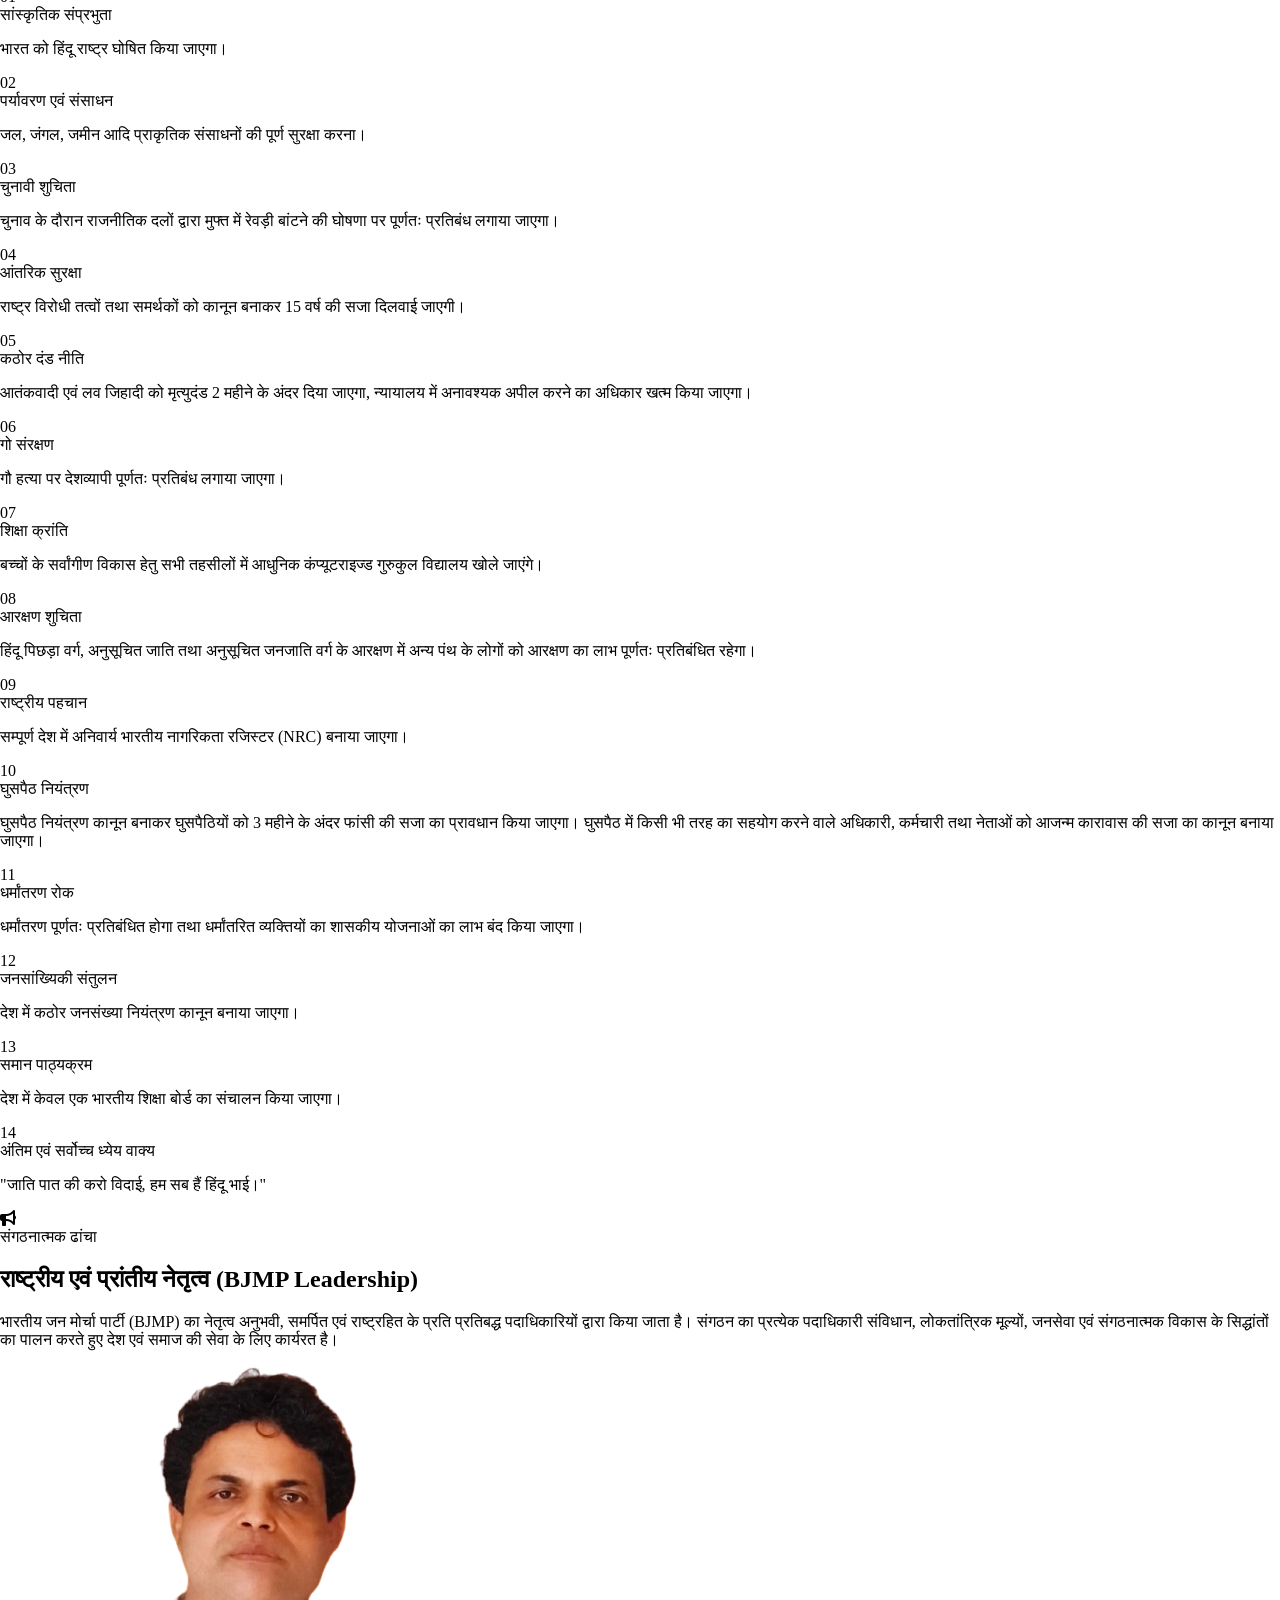
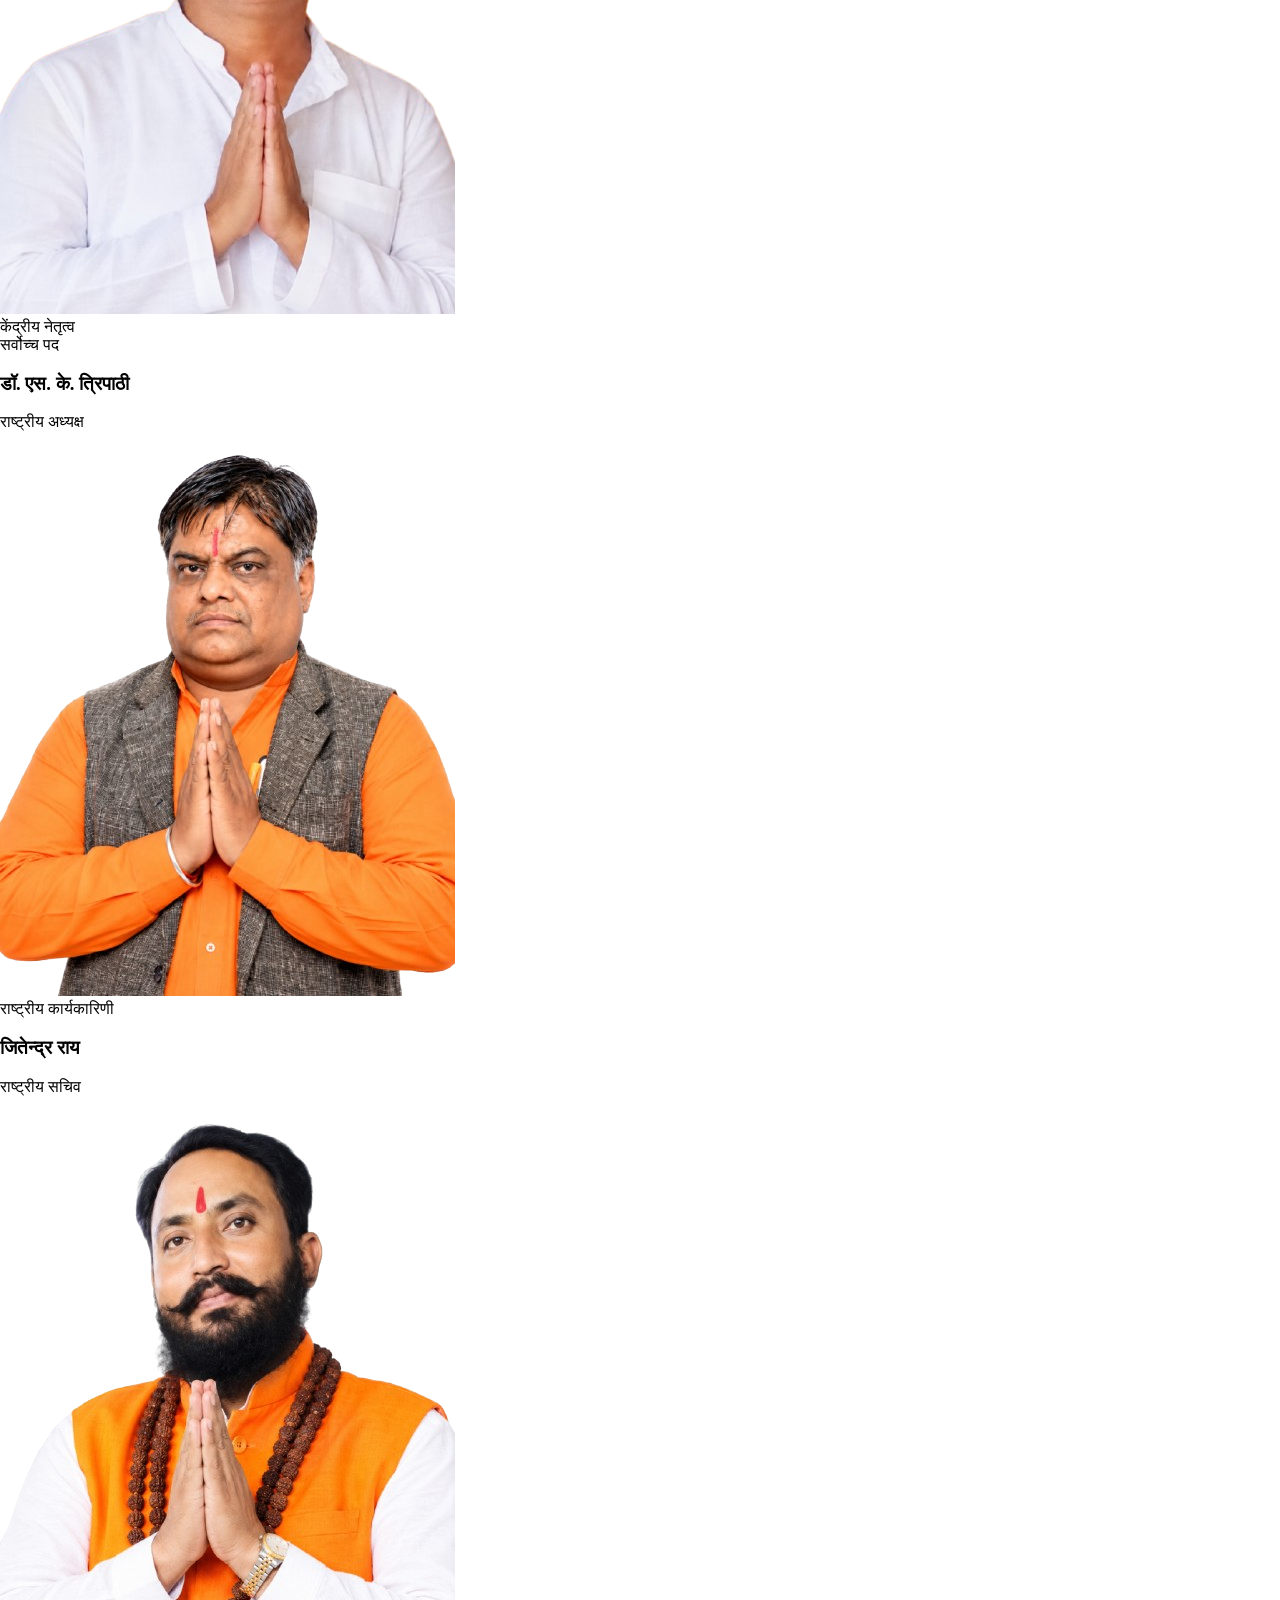
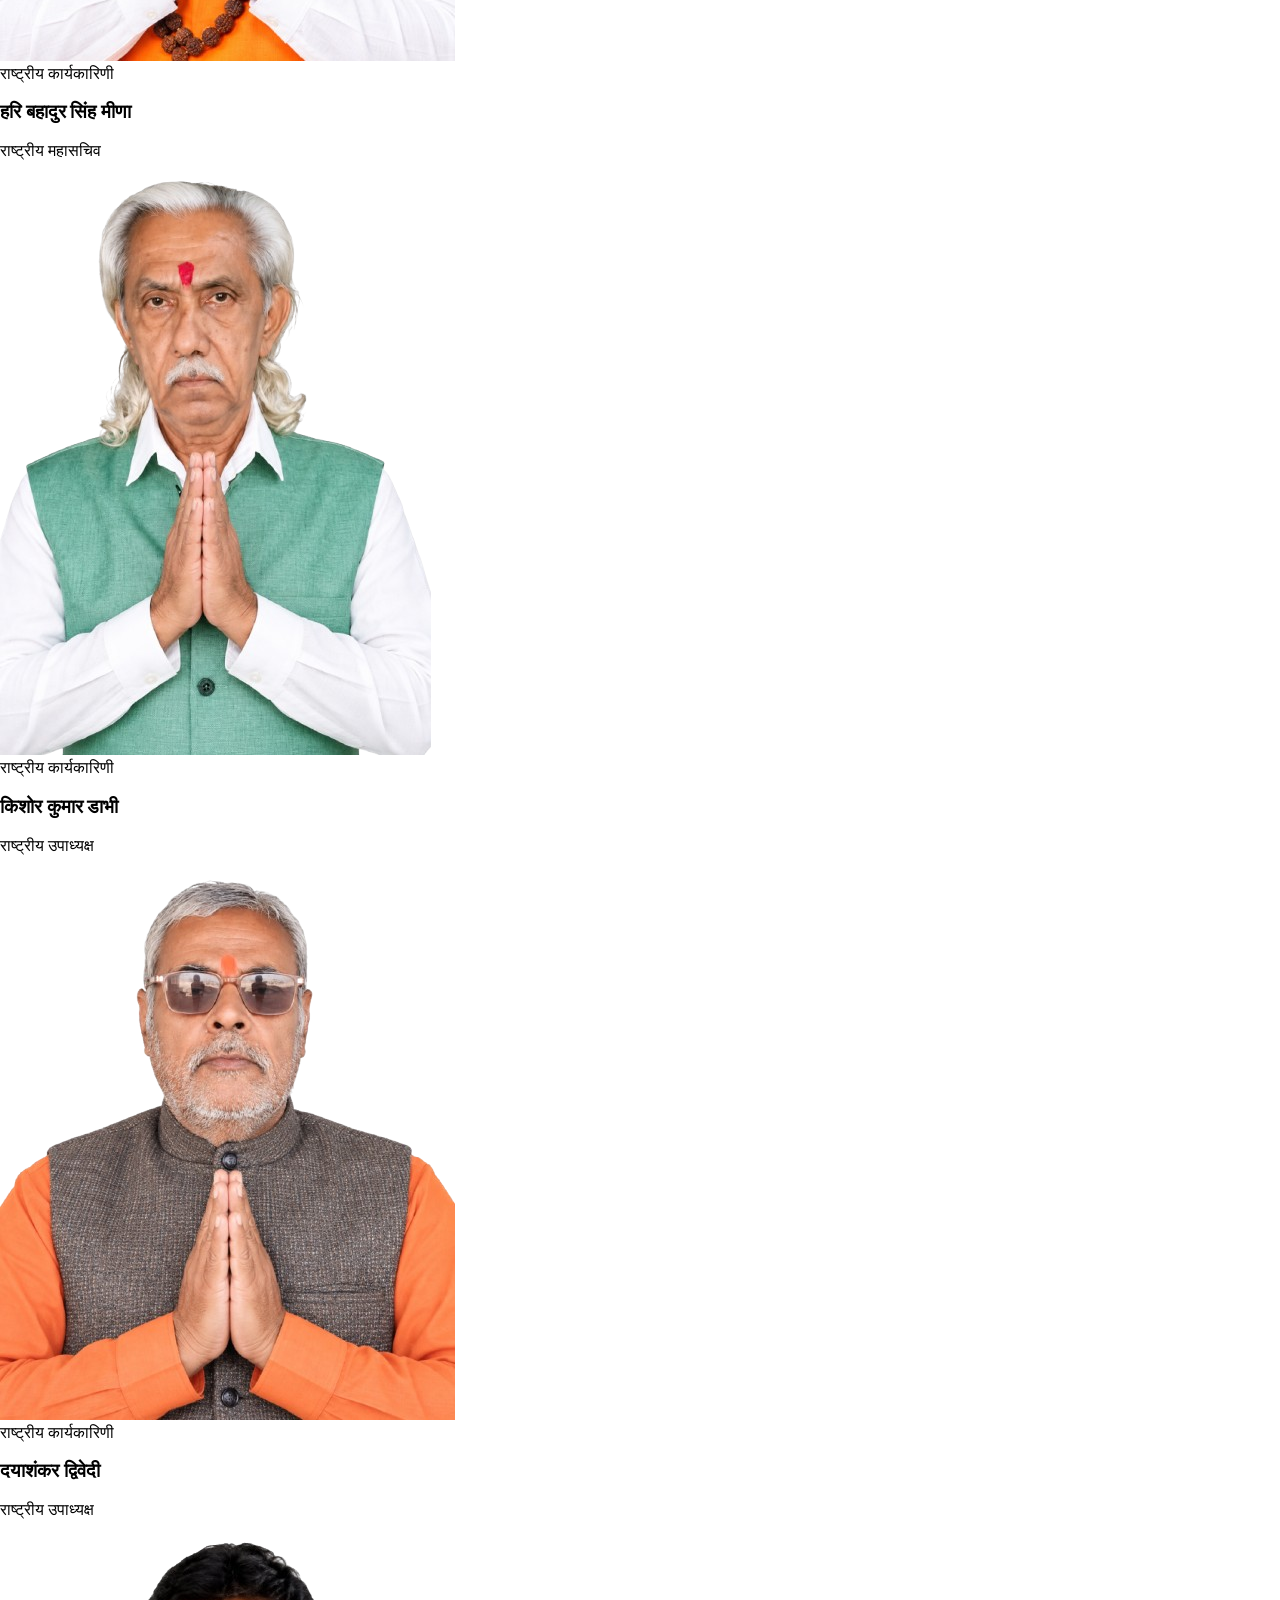
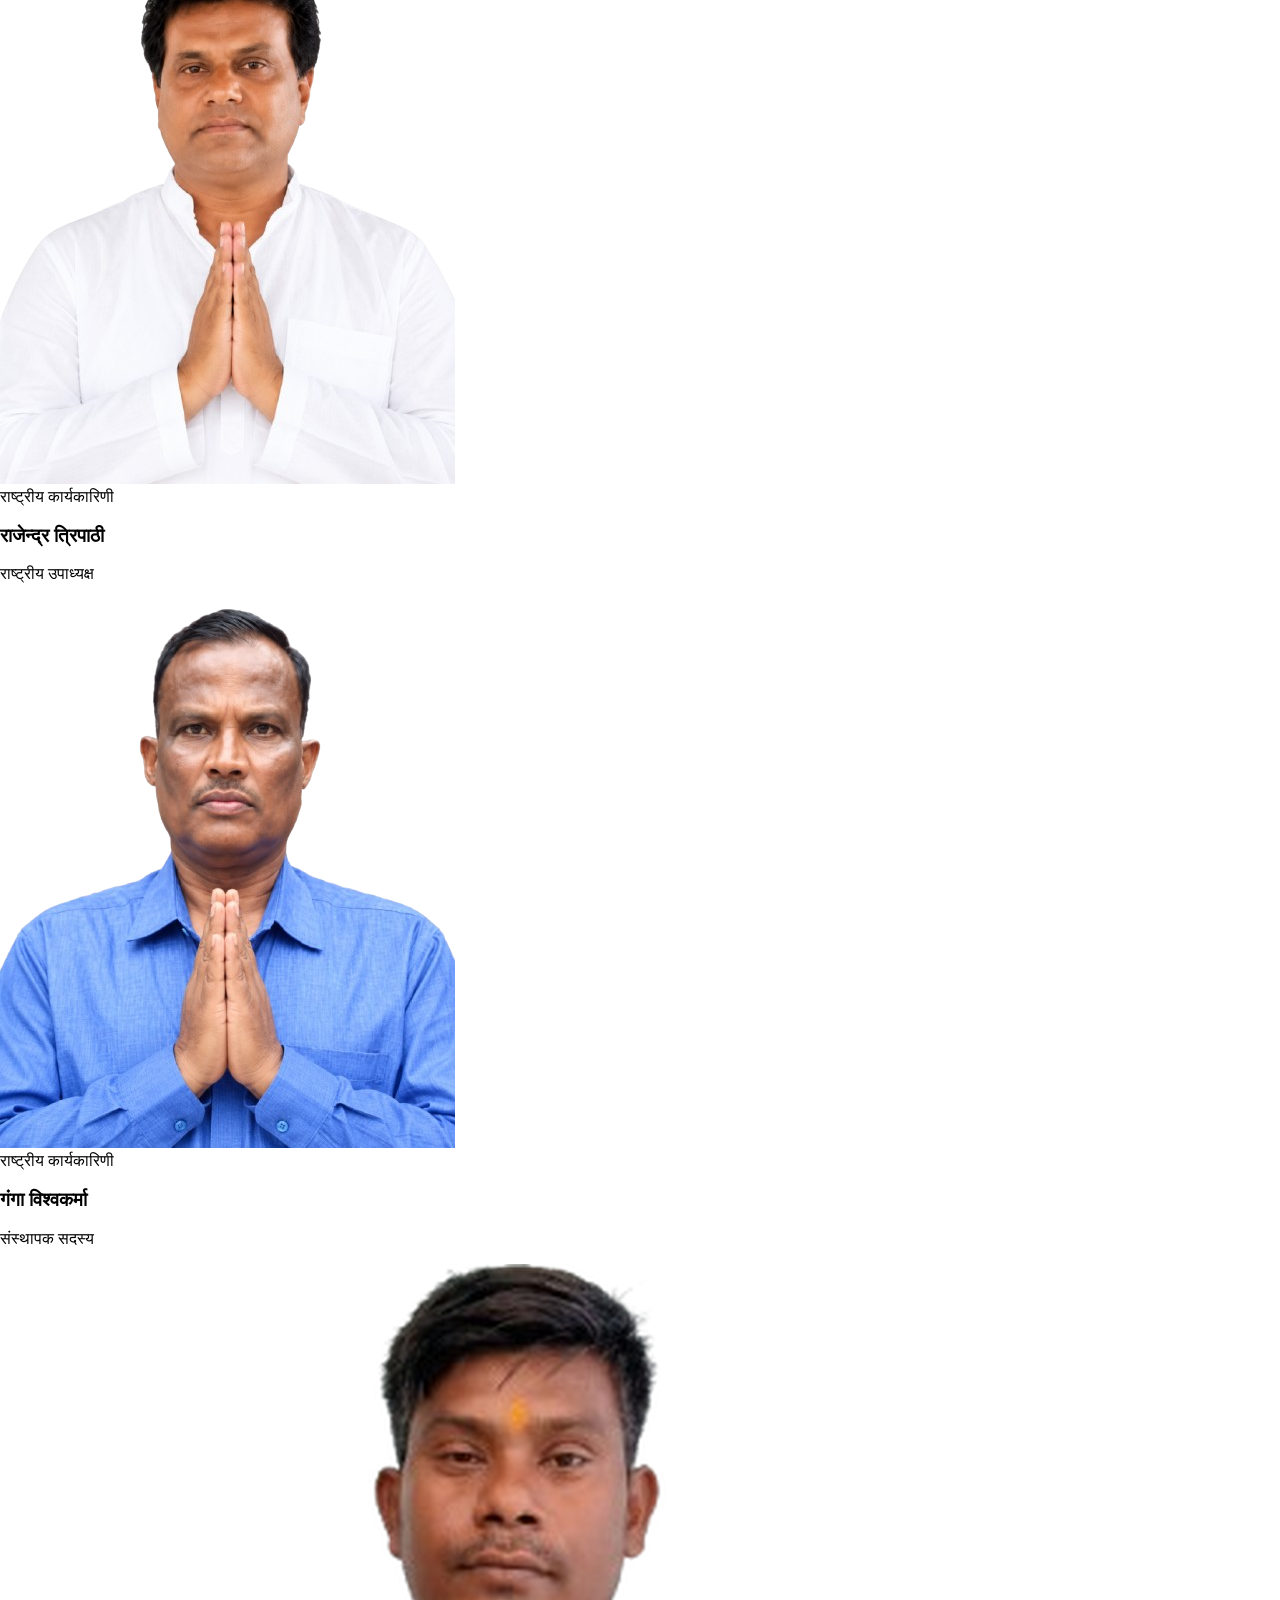
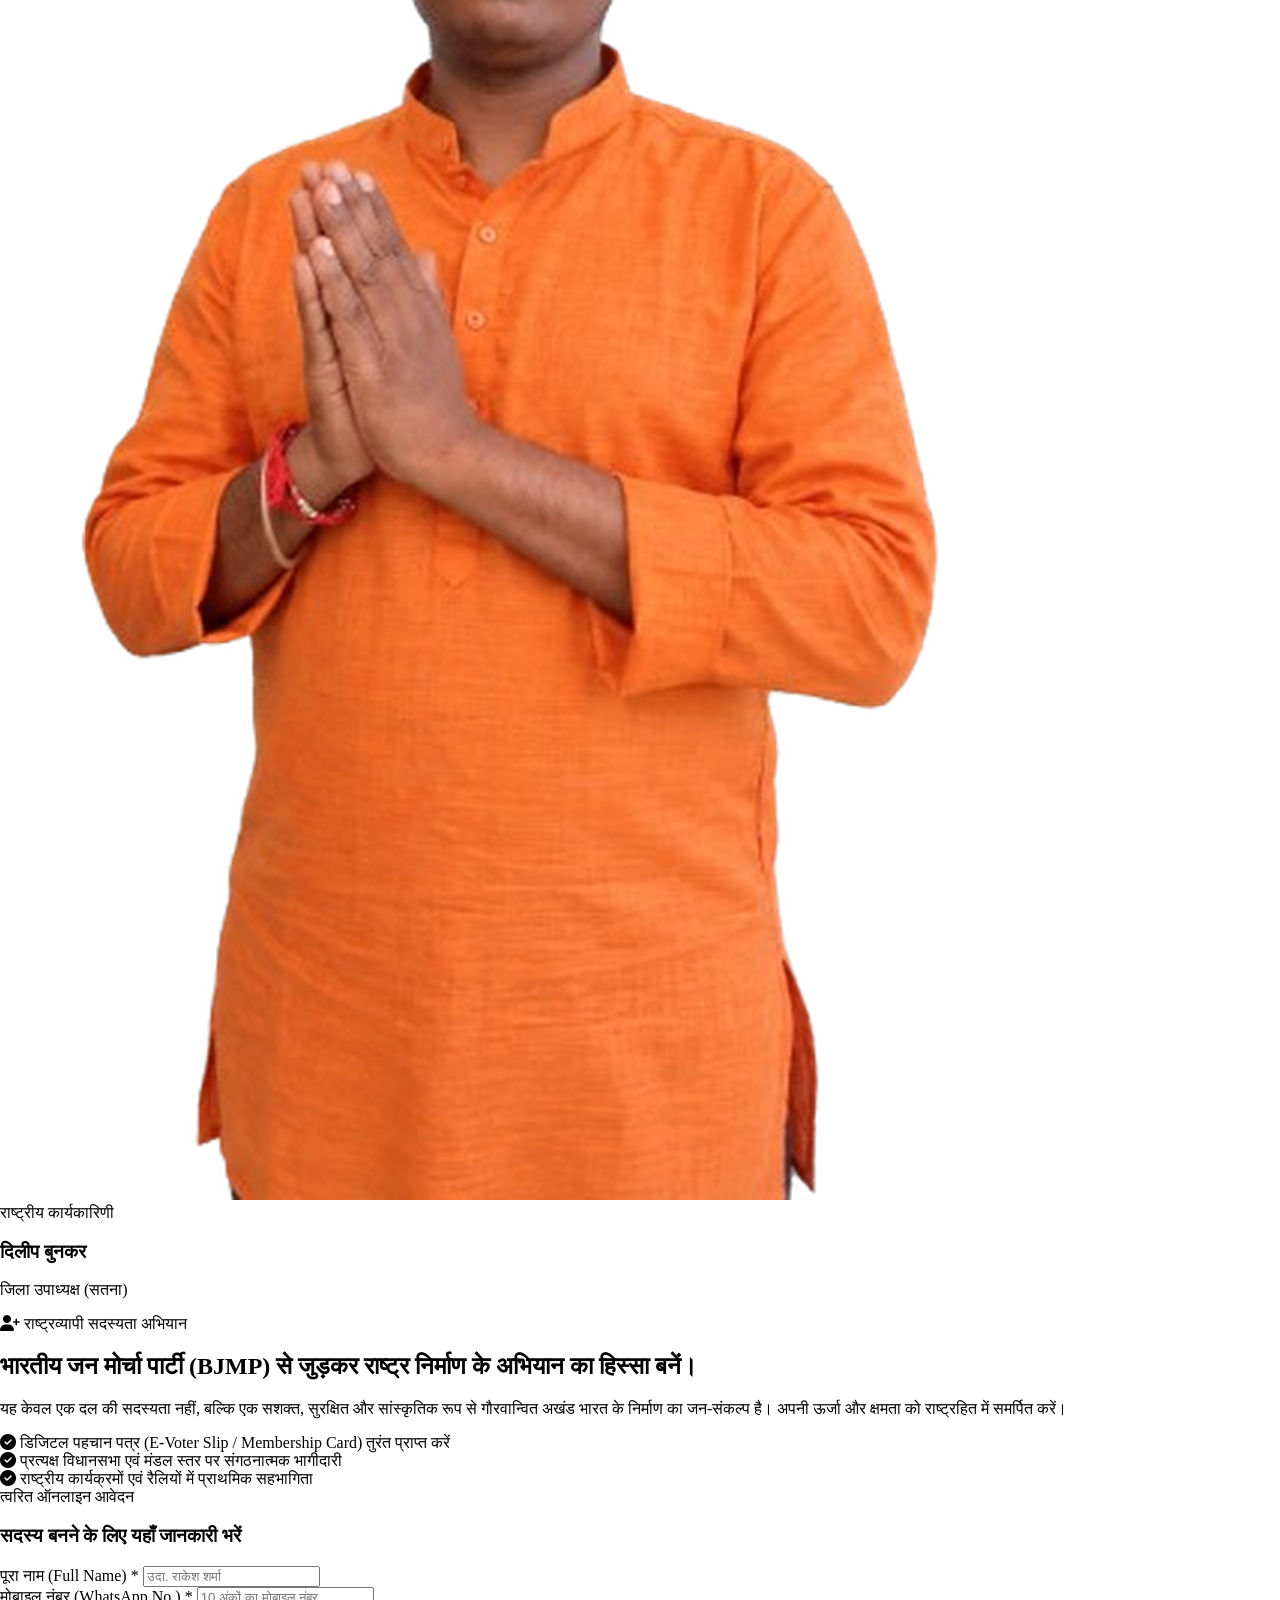
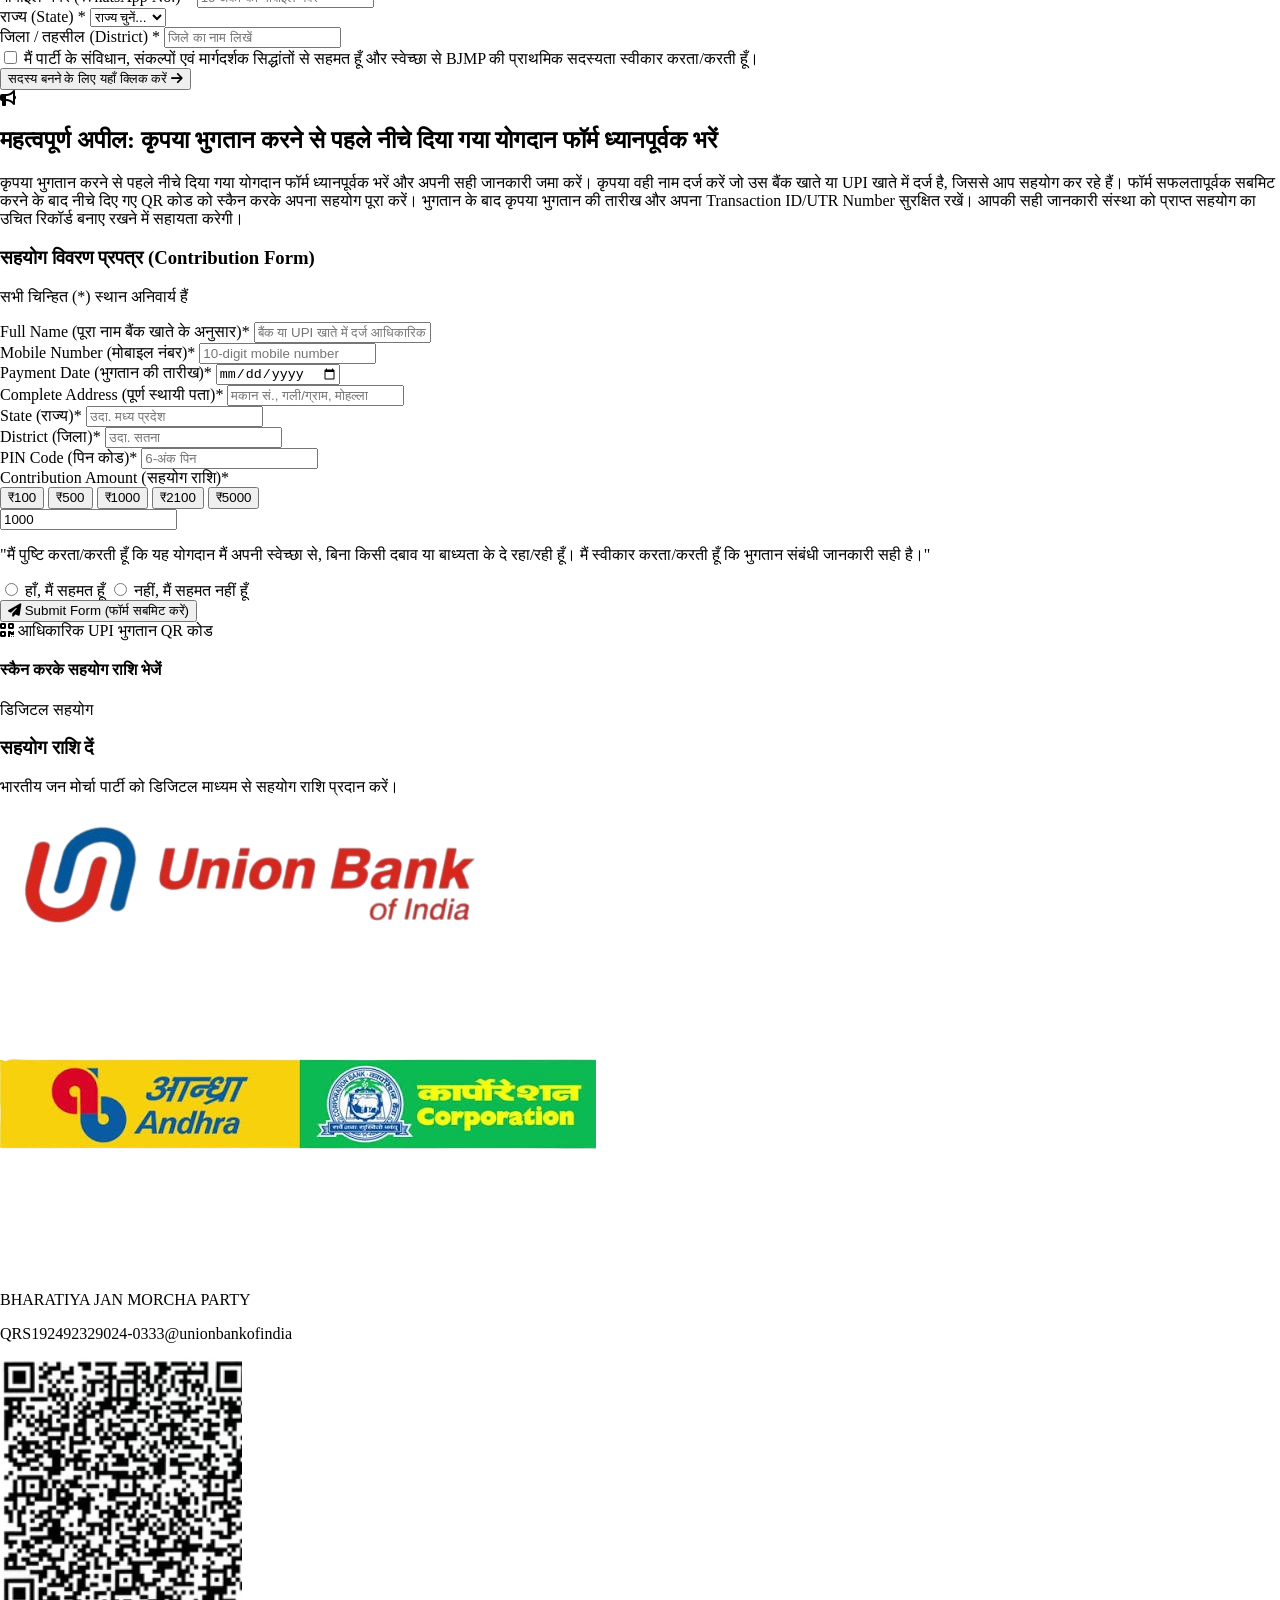
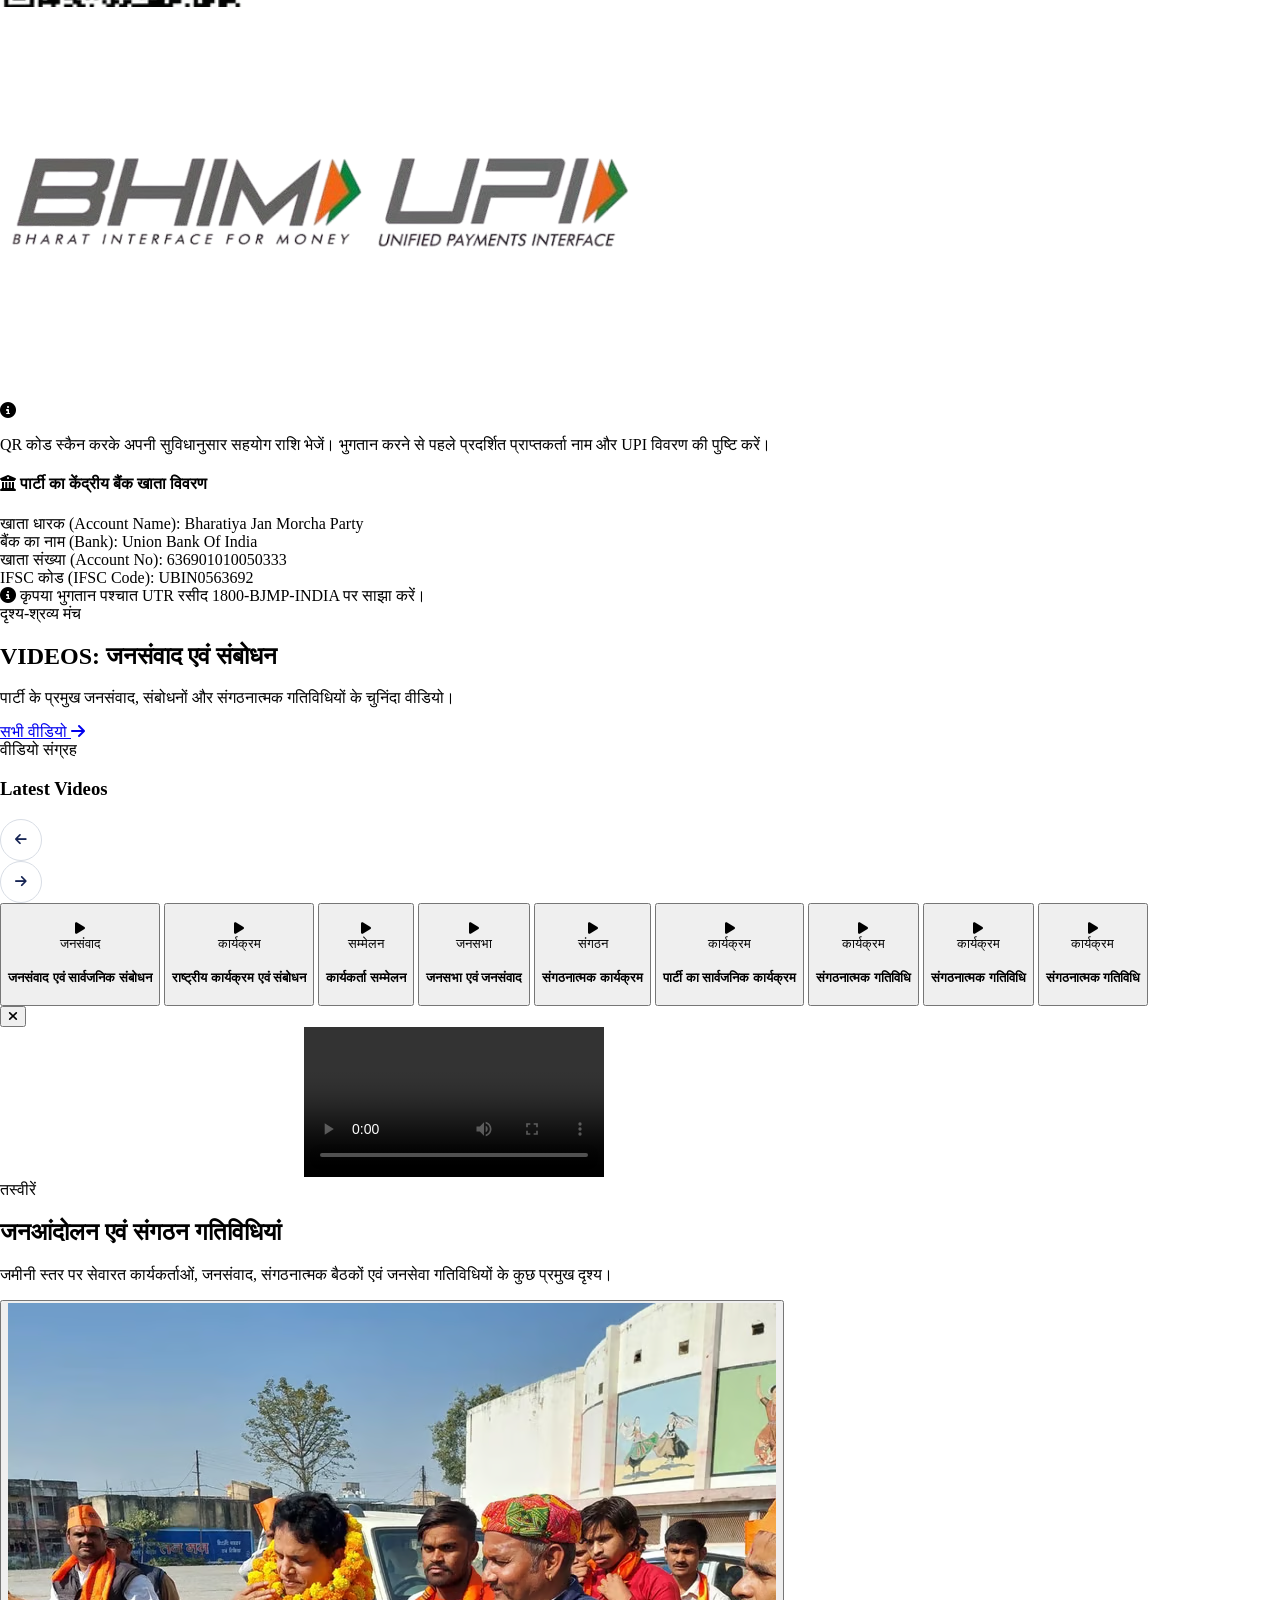
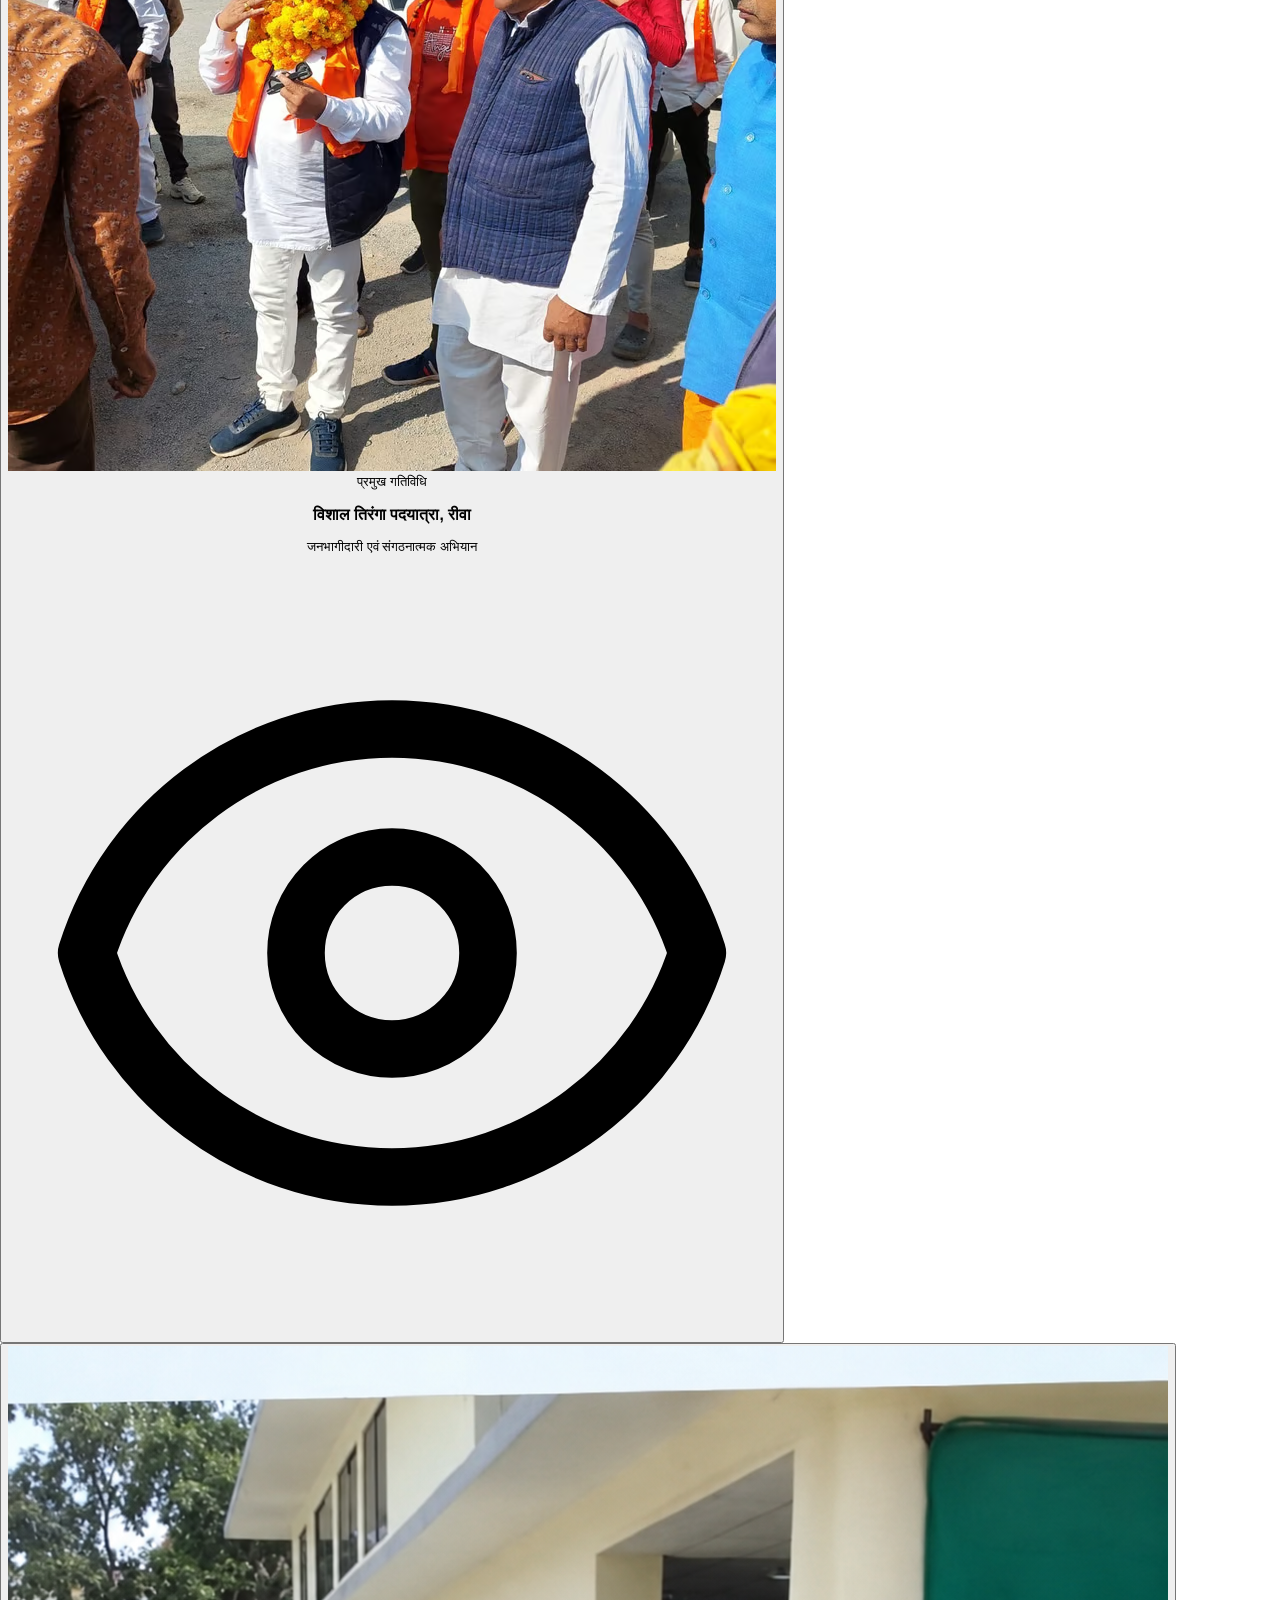
==== commit 4604d6c4: "updated video rendering issue" ====
--- a/index.html
+++ b/index.html
@@ -2952,6 +2952,6 @@
     </div>
 
   </footer>
-<script src="app.js"></script>
+<script src="./app.js"></script>
 </body>
 </html>
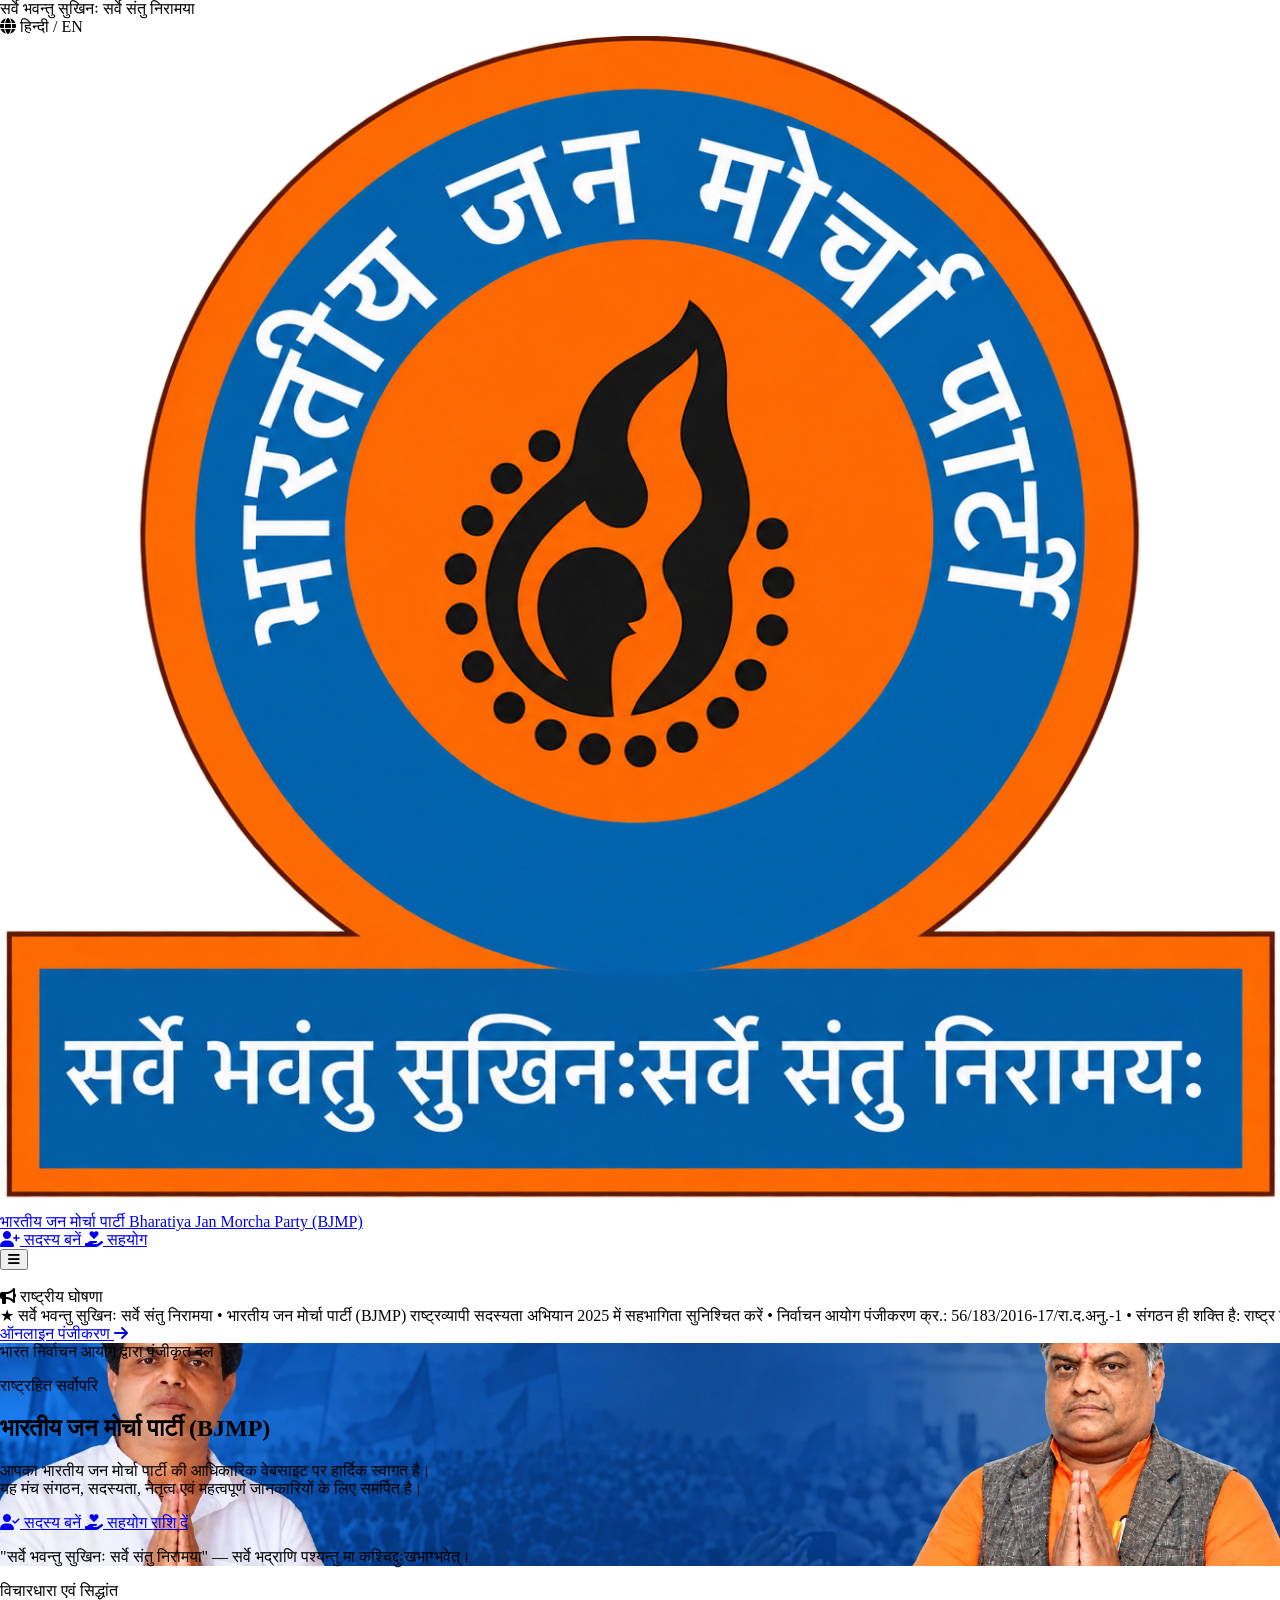
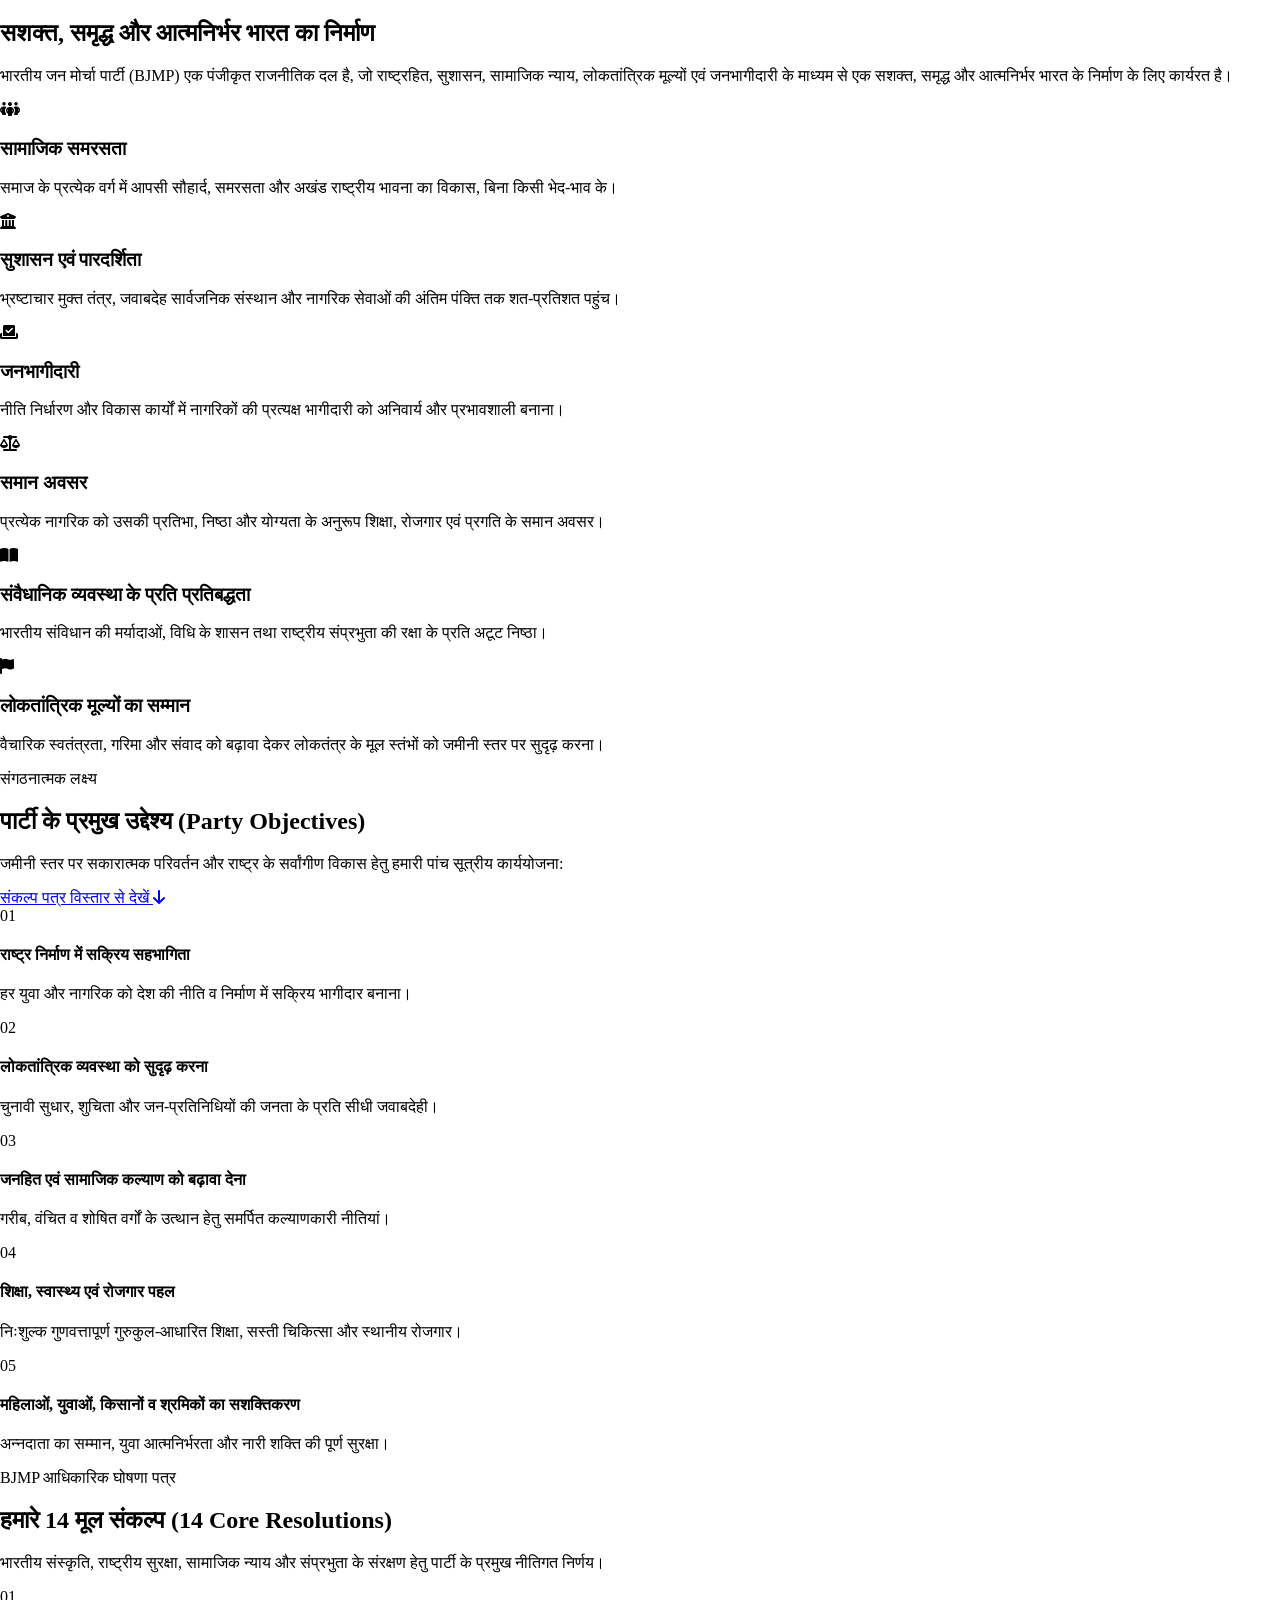
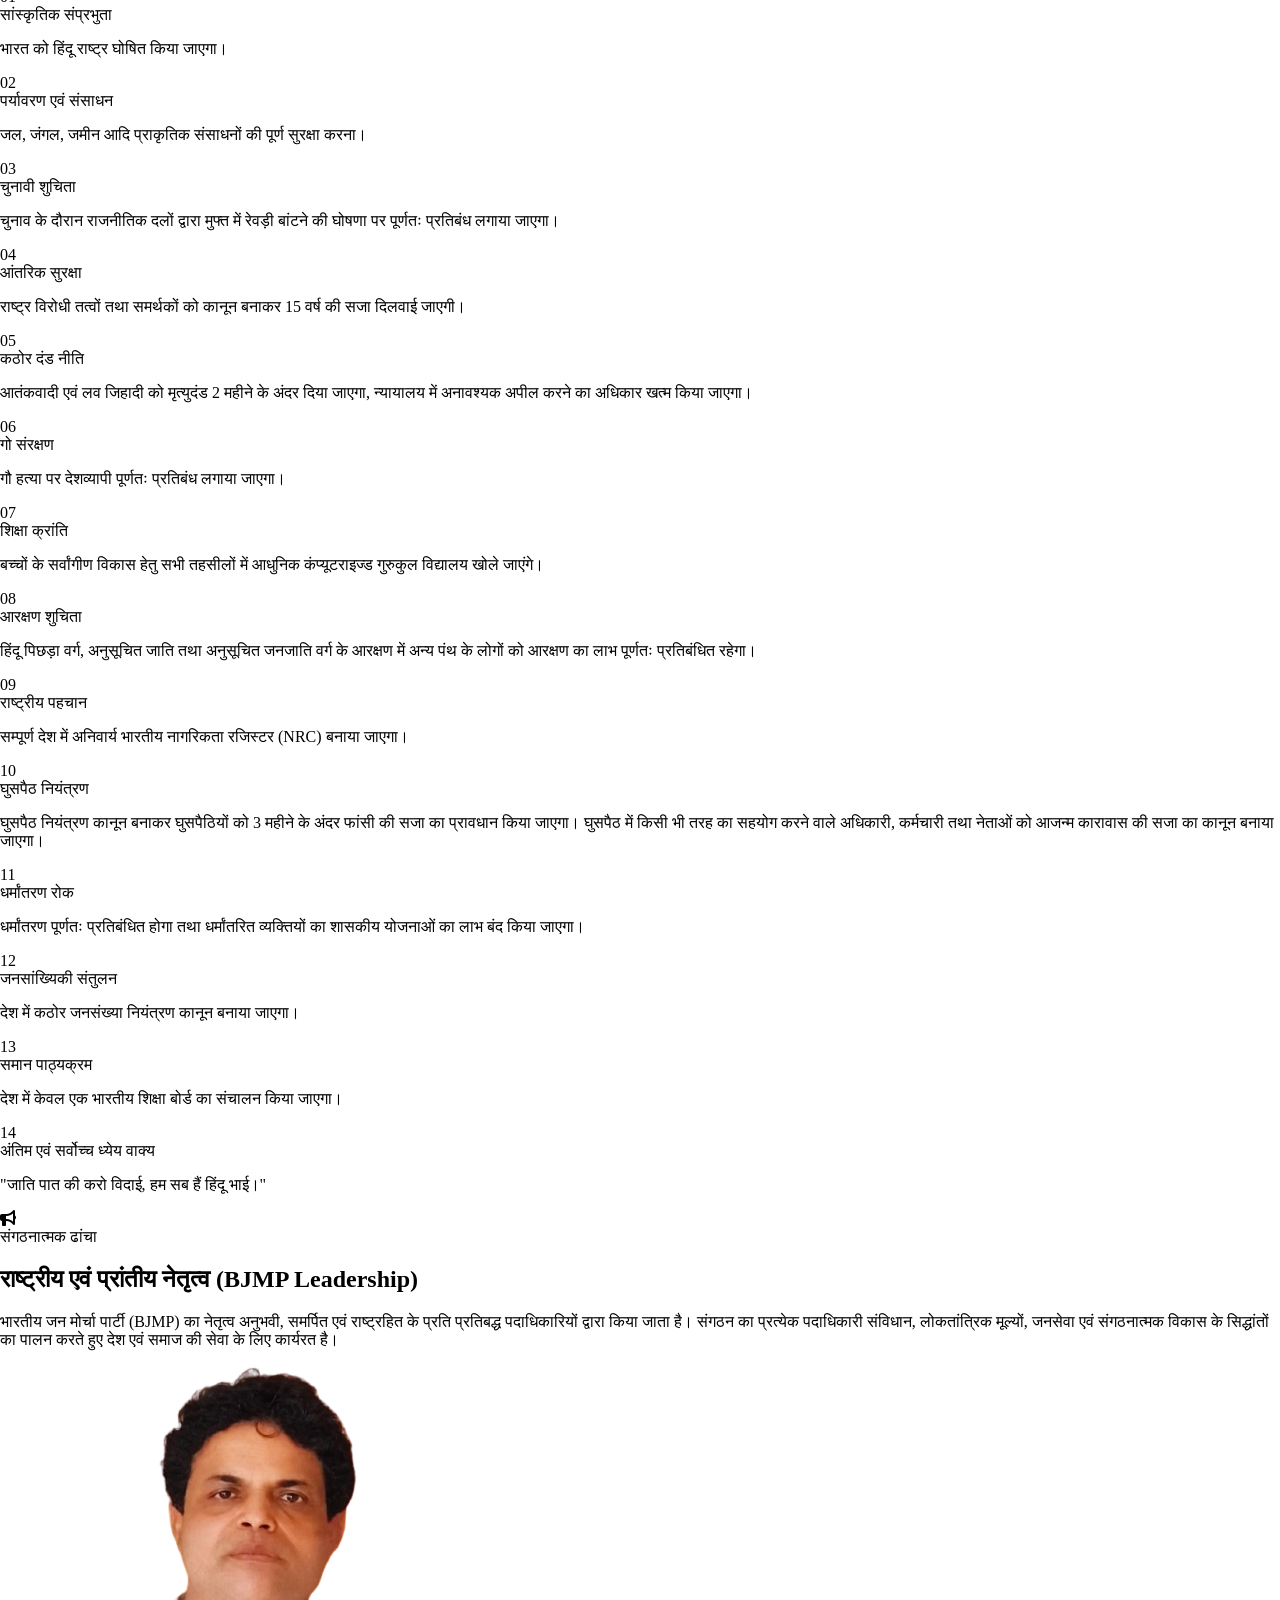
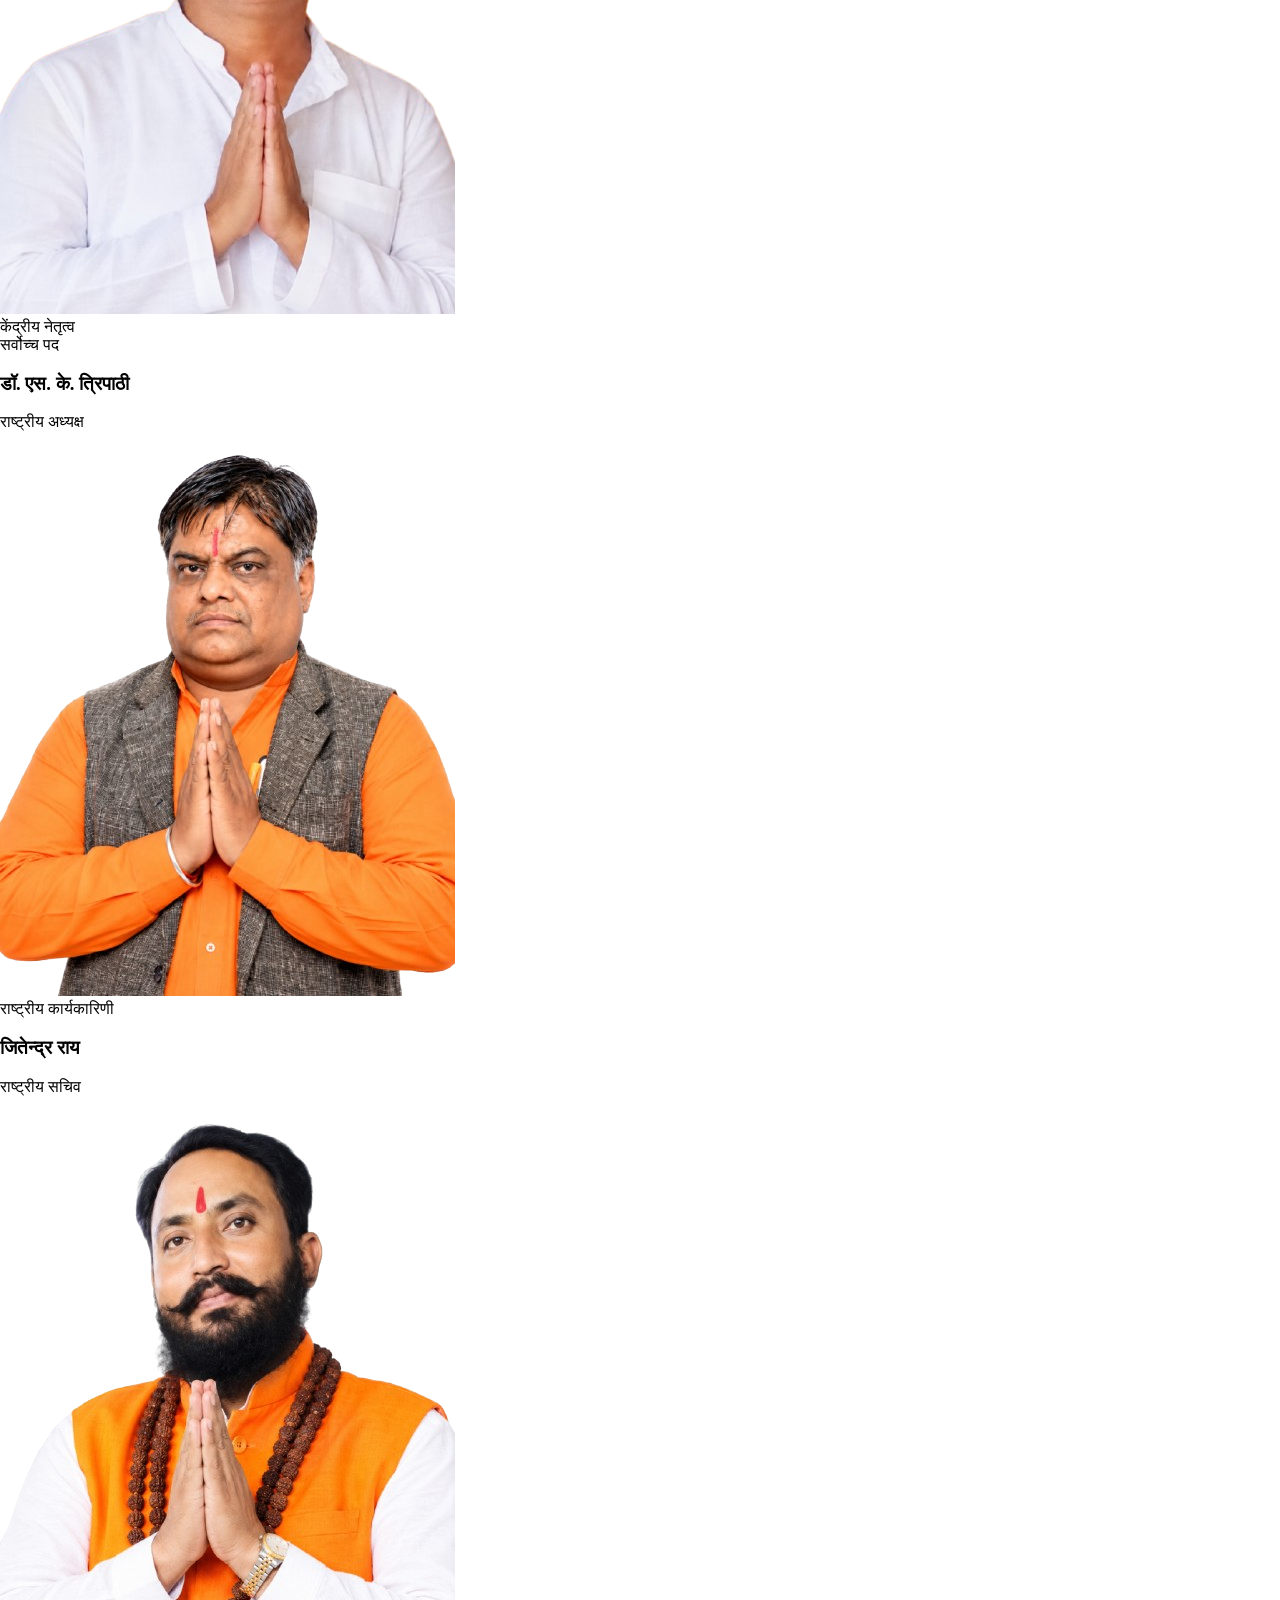
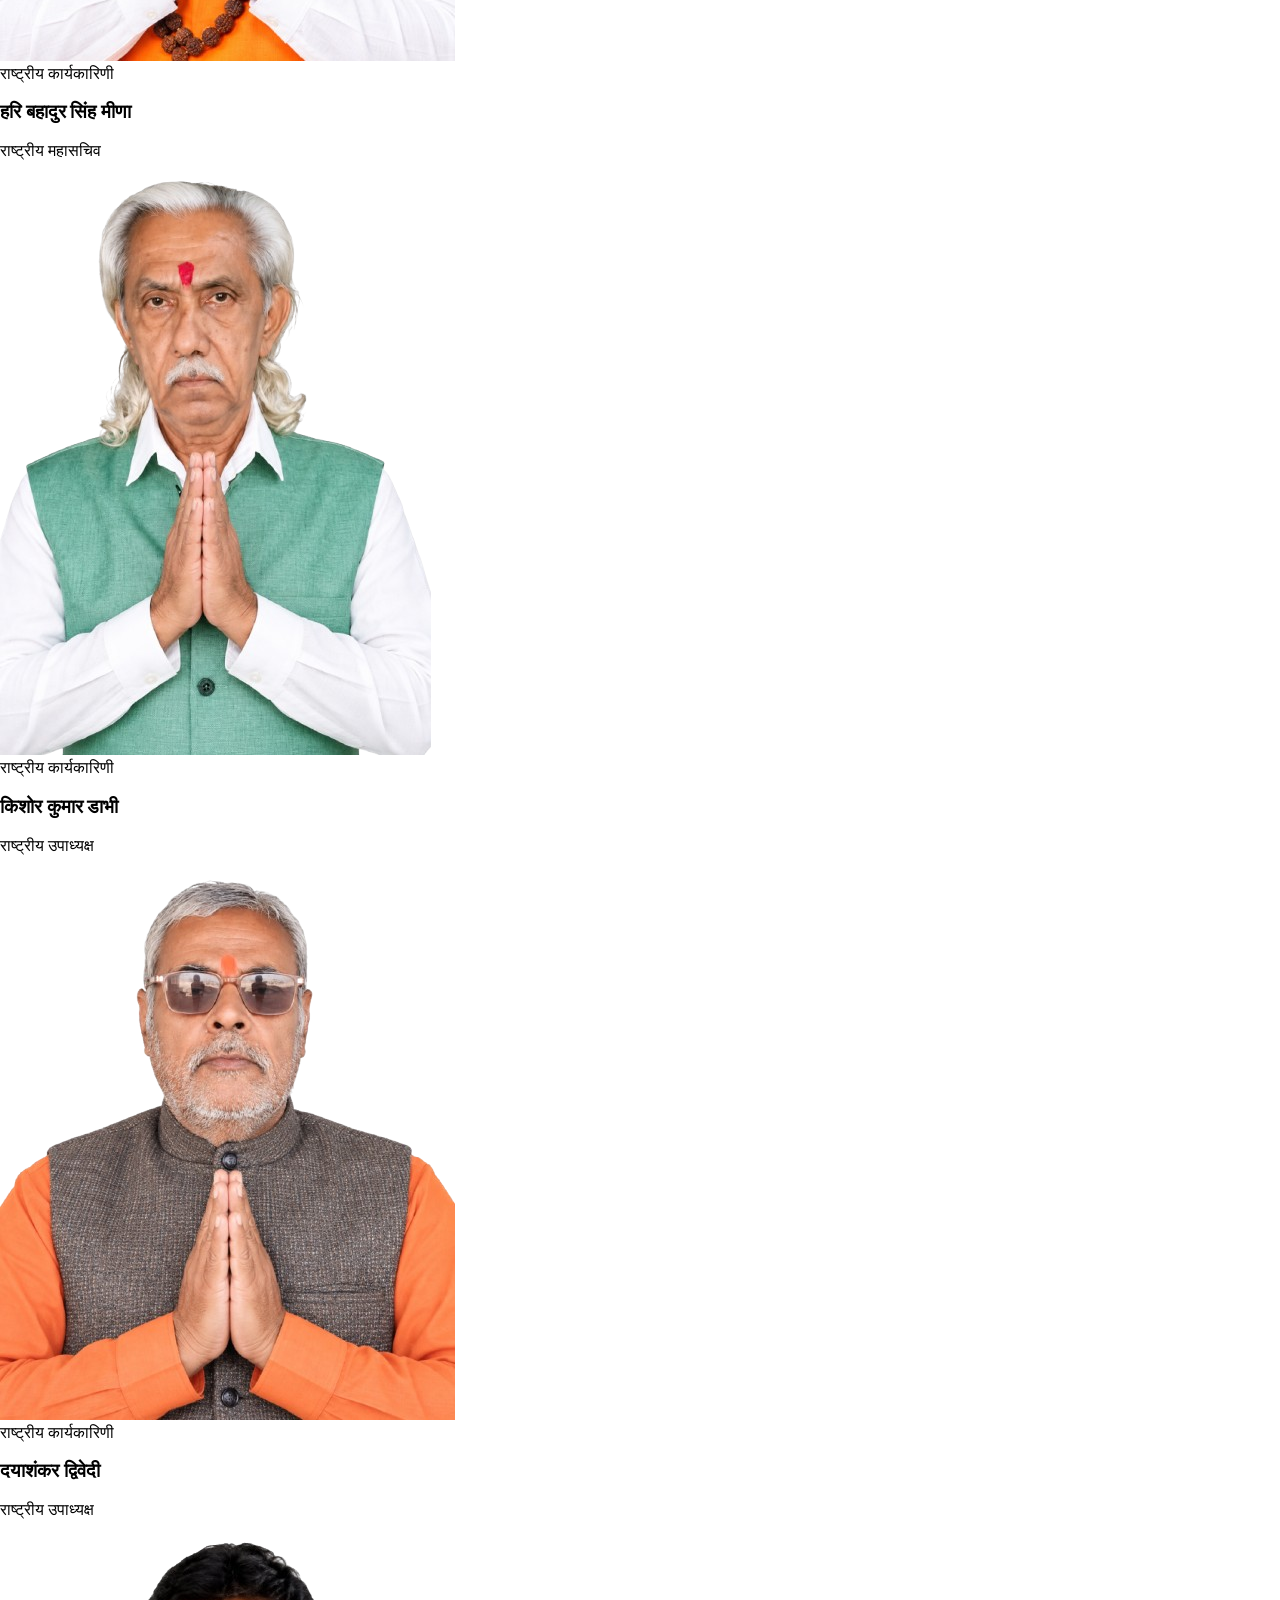
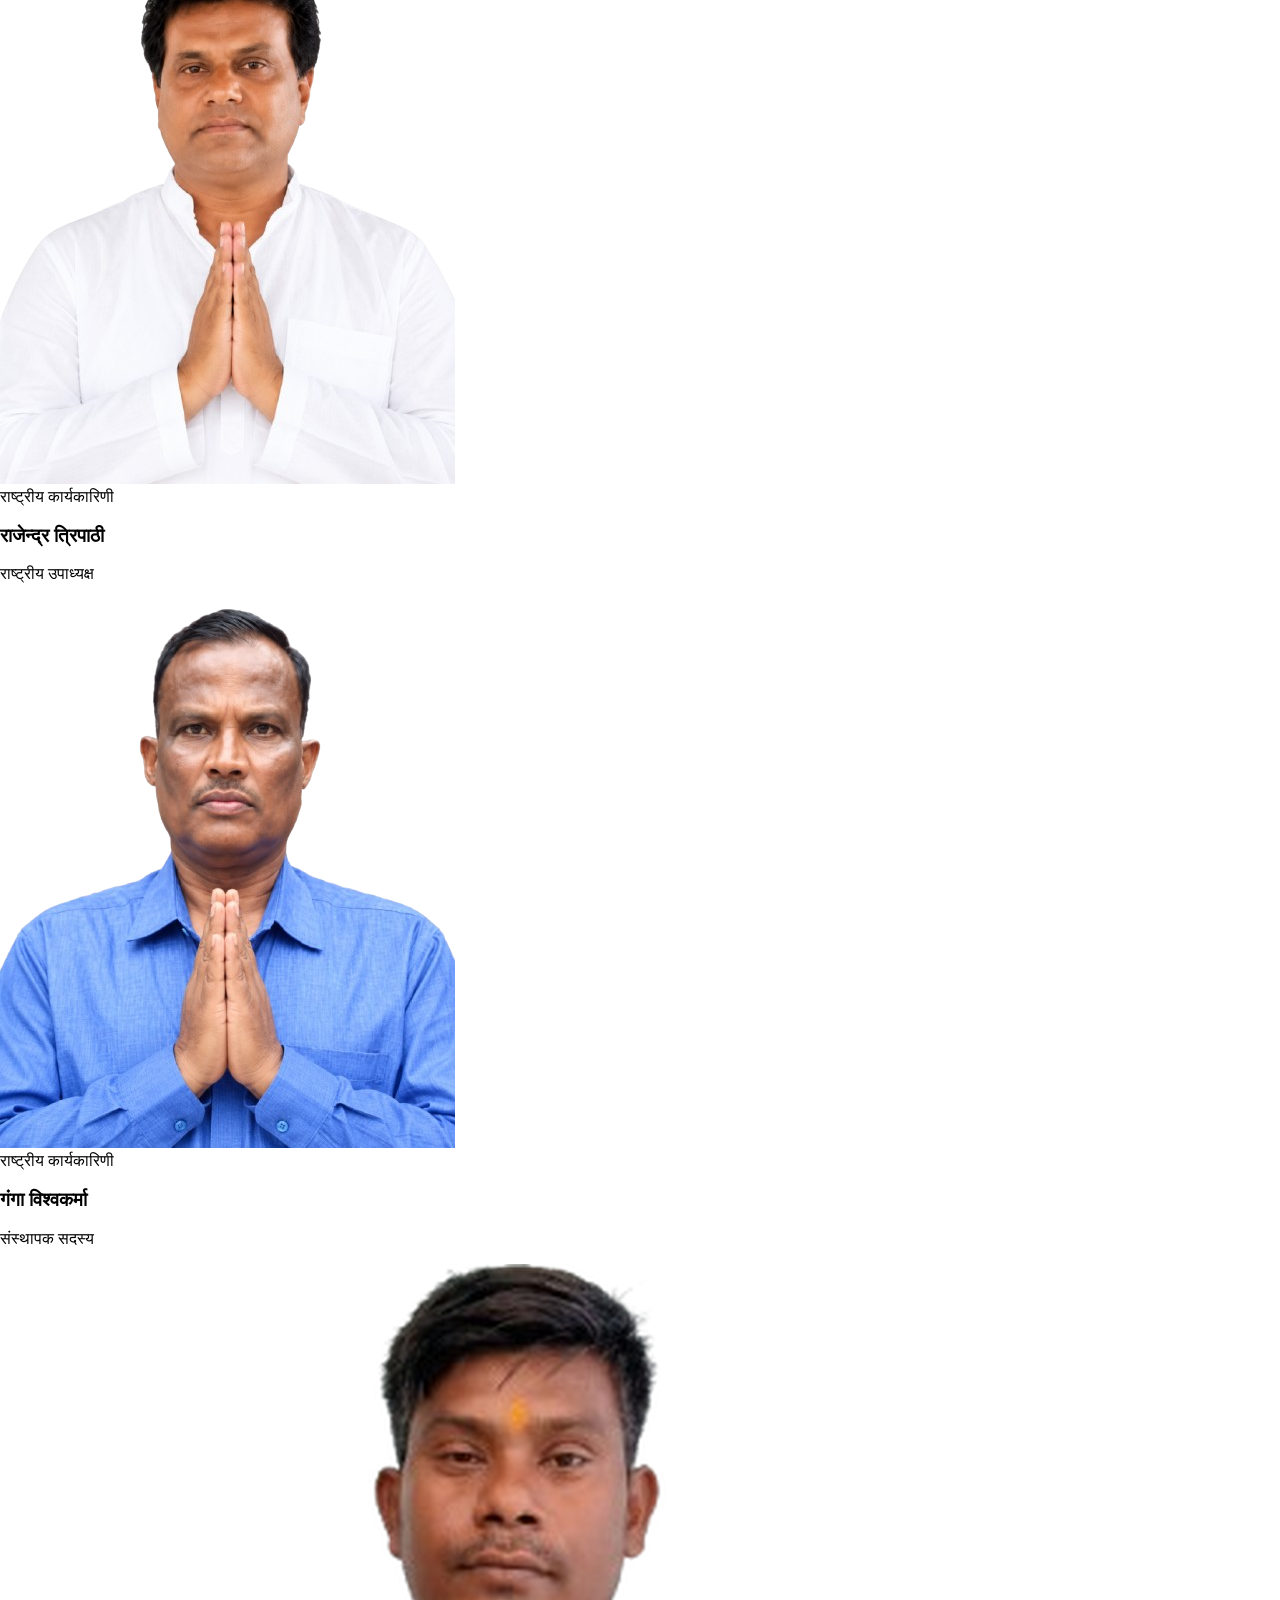
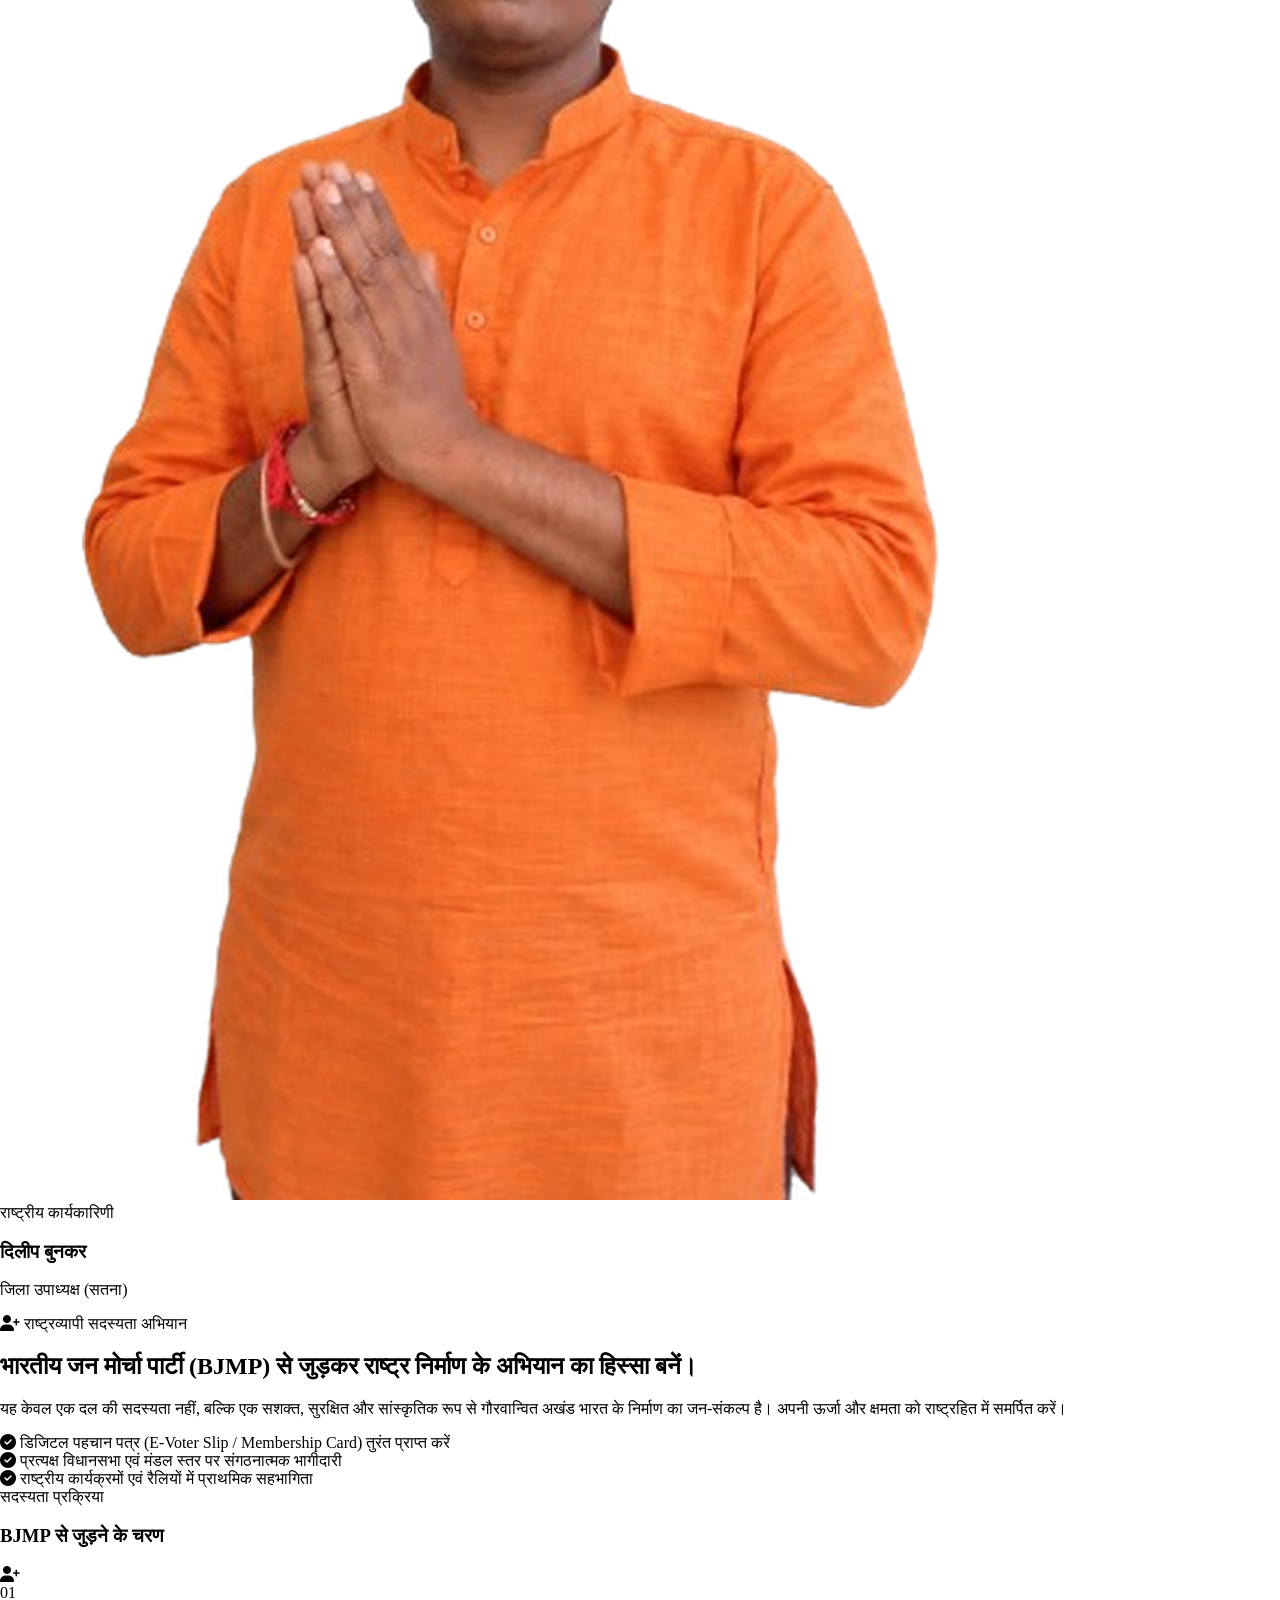
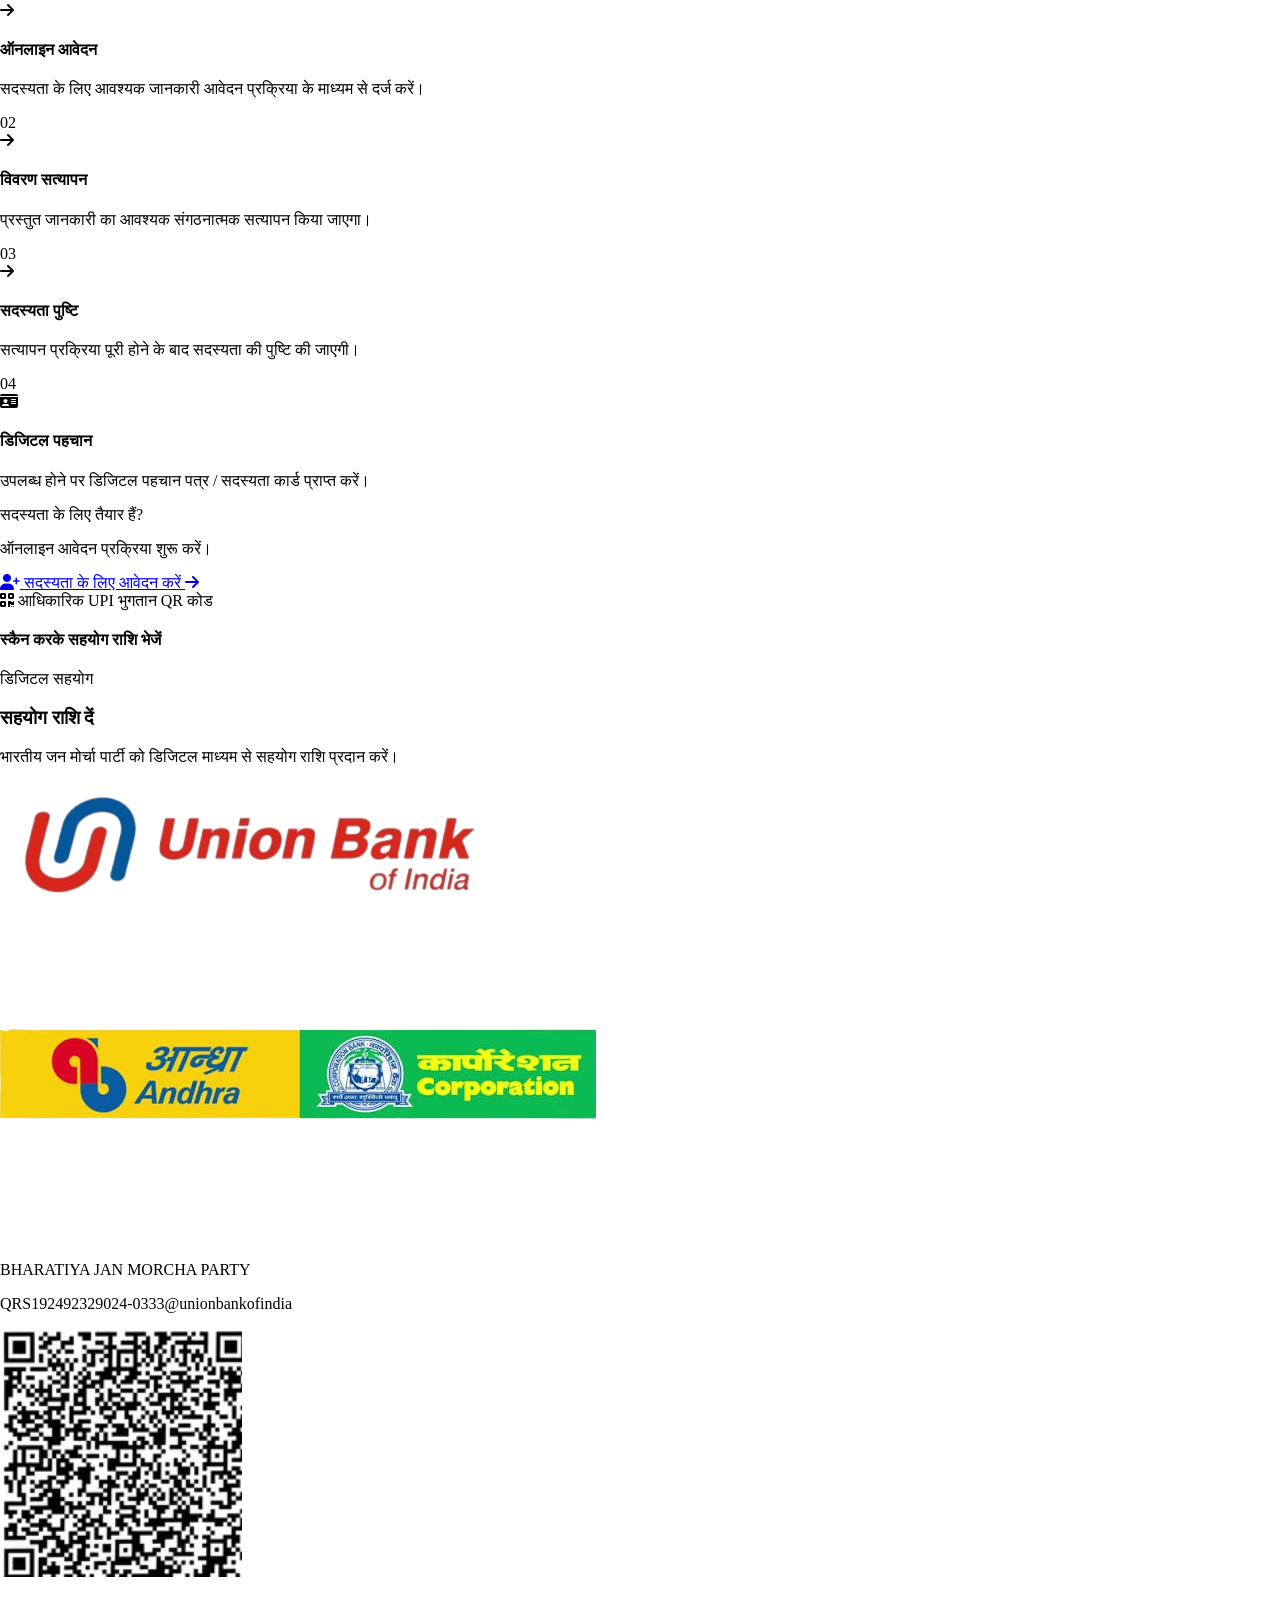
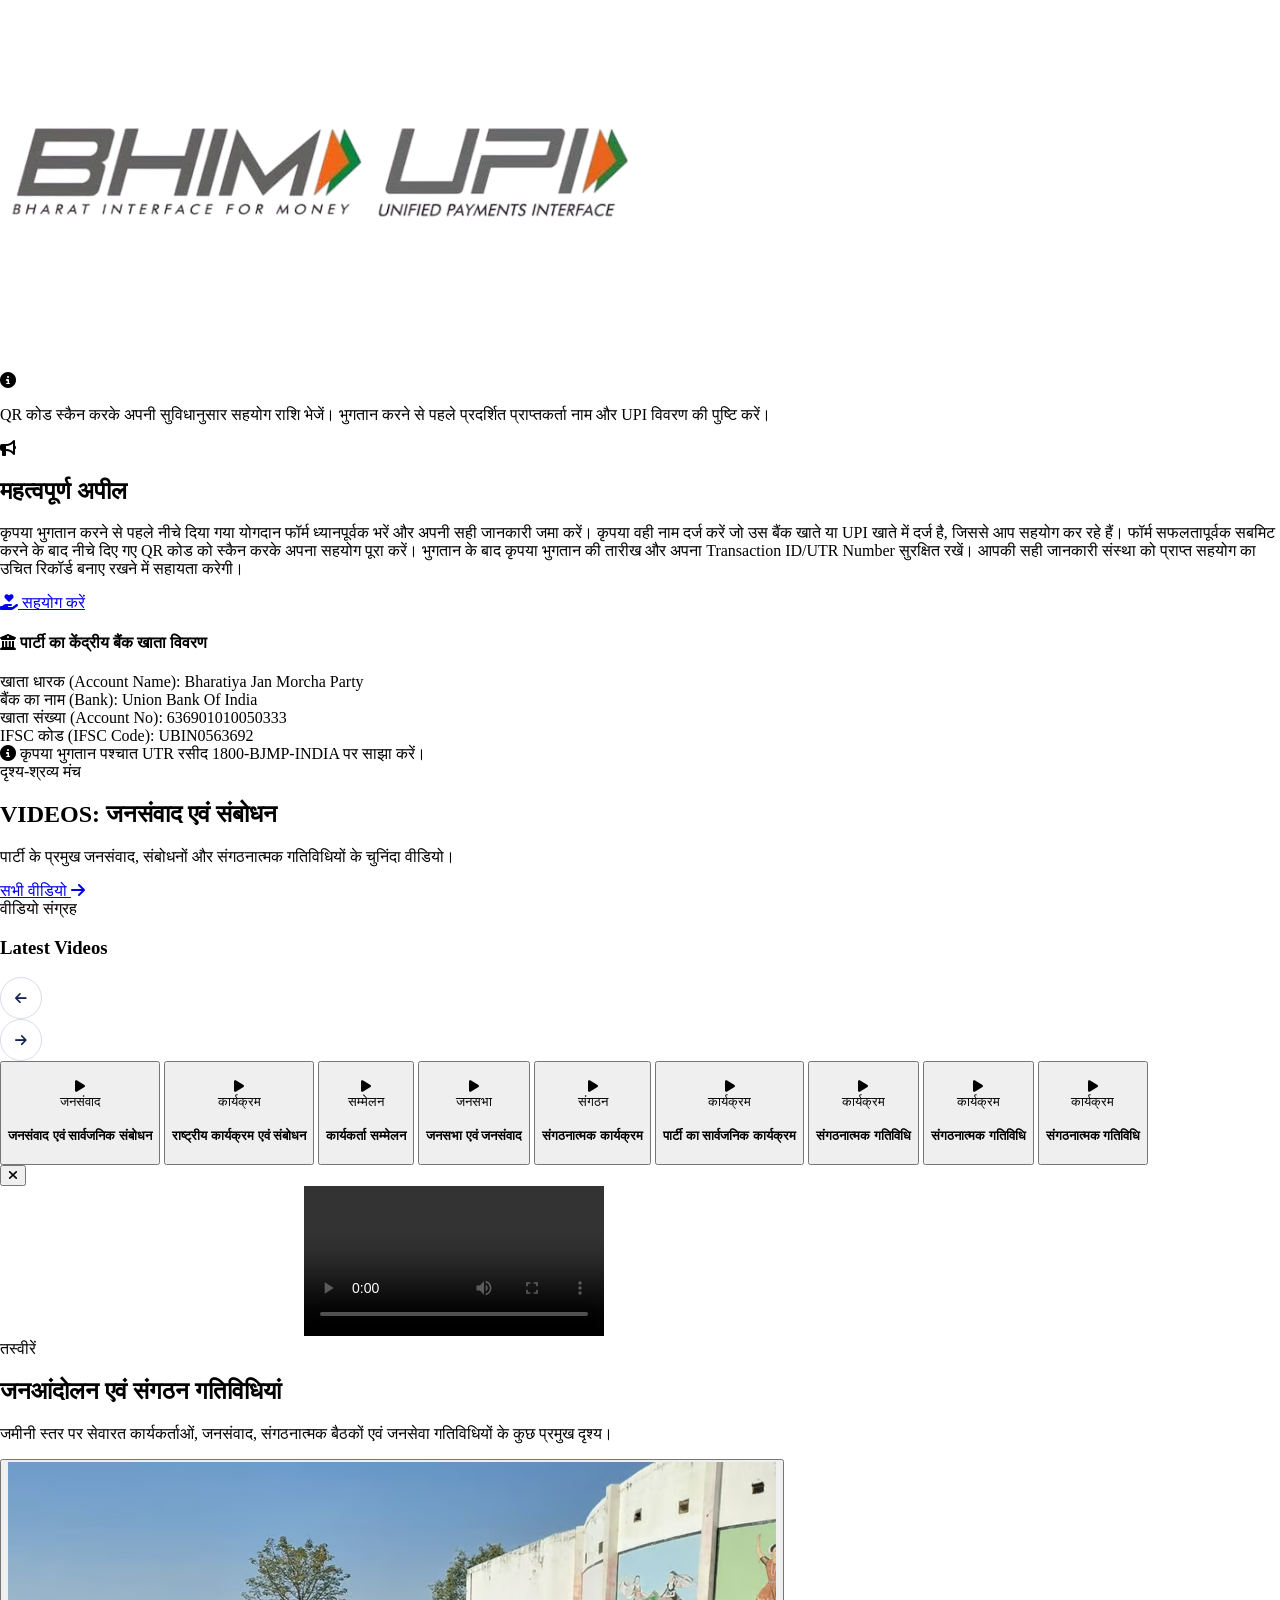
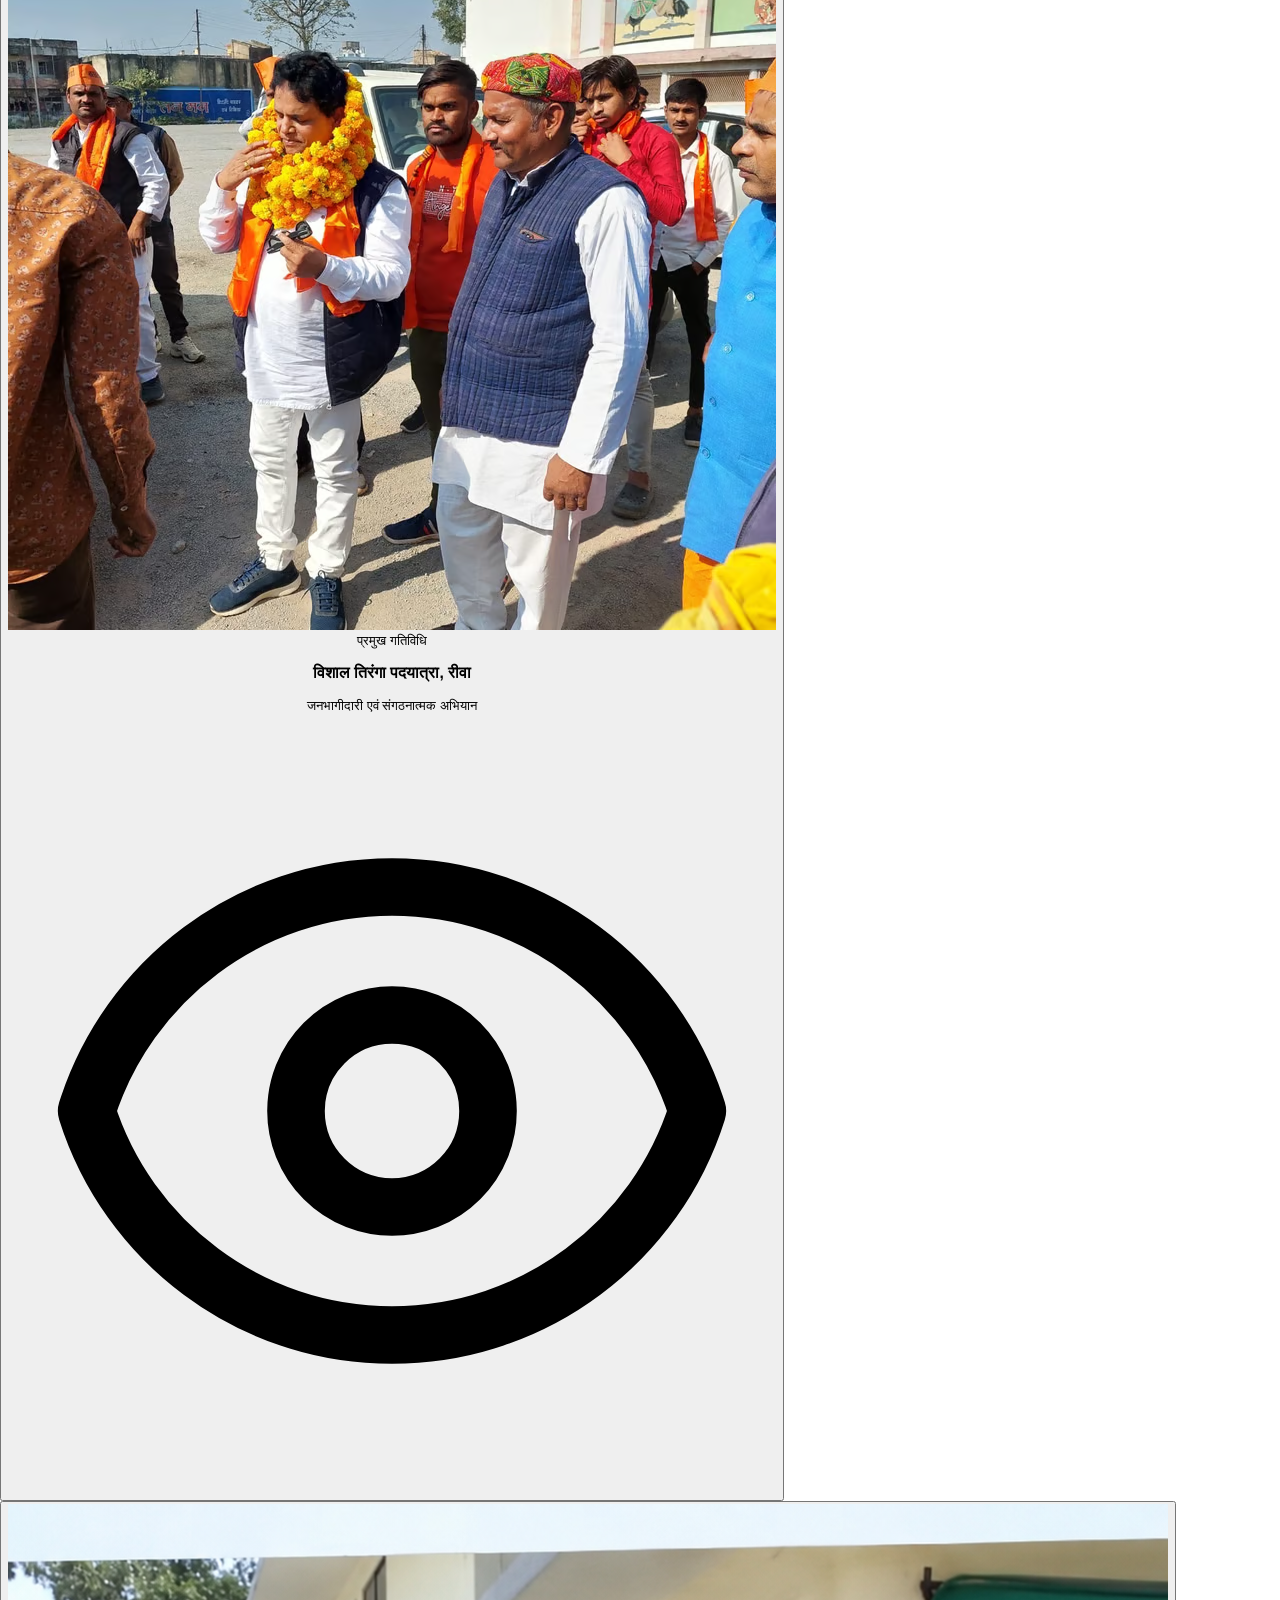
==== commit b3c0fae0: "upgraded the membership and contribution section ui" ====
--- a/index.html
+++ b/index.html
@@ -1042,666 +1042,962 @@
 </div>
 </div>
 <!-- Fast Registration Form Card -->
-<div class="lg:col-span-6" id="membership-form">
-<div class="bg-surface-container-lowest text-on-surface p-6 sm:p-8 rounded-xl shadow-xl">
-<div class="border-b pb-4 mb-6">
-<span class="font-label-caps text-xs text-primary font-bold uppercase tracking-wider">त्वरित ऑनलाइन आवेदन</span>
-<h3 class="font-headline-sm text-headline-sm text-deep-navy-dark">सदस्य बनने के लिए यहाँ जानकारी भरें</h3>
-</div>
-<form class="space-y-4" onsubmit="event.preventDefault(); alert('धन्यवाद! आपका सदस्यता अनुरोध प्राप्त हो गया है। जल्द ही आपका डिजिटल आईडी कार्ड जारी किया जाएगा।');">
-<div class="grid grid-cols-1 sm:grid-cols-2 gap-4">
-<div>
-<label class="block font-title-md text-body-sm text-on-surface-variant mb-1">पूरा नाम (Full Name) *</label>
-<input class="w-full h-12 px-3.5 bg-background rounded focus:outline-none focus:ring-2 focus:ring-secondary text-body-md" placeholder="उदा. राकेश शर्मा" required="" type="text"/>
-</div>
-<div>
-<label class="block font-title-md text-body-sm text-on-surface-variant mb-1">मोबाइल नंबर (WhatsApp No.) *</label>
-<input class="w-full h-12 px-3.5 bg-background rounded focus:outline-none focus:ring-2 focus:ring-secondary text-body-md" placeholder="10 अंकों का मोबाइल नंबर" required="" type="tel"/>
-</div>
-</div>
-<div class="grid grid-cols-1 sm:grid-cols-2 gap-4">
-<div>
-<label class="block font-title-md text-body-sm text-on-surface-variant mb-1">राज्य (State) *</label>
-<select class="w-full h-12 px-3.5 bg-background rounded focus:outline-none focus:ring-2 focus:ring-secondary text-body-md text-on-surface" required="">
-<option value="">राज्य चुनें...</option>
-<option value="UP">उत्तर प्रदेश</option>
-<option value="MP">मध्य प्रदेश</option>
-<option value="CG">छत्तीसगढ़</option>
-<option value="BIHAR">बिहार</option>
-<option value="DELHI">दिल्ली</option>
-<option value="OTHER">अन्य राज्य</option>
-</select>
-</div>
-<div>
-<label class="block font-title-md text-body-sm text-on-surface-variant mb-1">जिला / तहसील (District) *</label>
-<input class="w-full h-12 px-3.5 bg-background rounded focus:outline-none focus:ring-2 focus:ring-secondary text-body-md" placeholder="जिले का नाम लिखें" required="" type="text"/>
-</div>
-</div>
-<div class="flex items-start gap-2.5 pt-2">
-<input class="mt-1 w-4 h-4 rounded text-primary focus:ring-primary" id="mem-agree" required="" type="checkbox"/>
-<label class="text-body-sm text-on-surface-variant" for="mem-agree">
-                  मैं पार्टी के संविधान, संकल्पों एवं मार्गदर्शक सिद्धांतों से सहमत हूँ और स्वेच्छा से BJMP की प्राथमिक सदस्यता स्वीकार करता/करती हूँ।
-                </label>
-</div>
-<button class="w-full bg-saffron-bright hover:bg-primary text-on-primary font-label-action text-label-action py-3.5 rounded transition-all shadow-md flex items-center justify-center gap-2" type="submit">
-<span>सदस्य बनने के लिए यहाँ क्लिक करें</span>
-<i class="fa-solid fa-arrow-right text-sm"></i>
-</button>
-</form>
-</div>
+<!-- ============================================================
+     MEMBERSHIP PROCESS CARD
+     ============================================================ -->
+
+<div class="lg:col-span-6">
+
+  <div
+    class="relative
+           bg-surface-container-lowest
+           text-on-surface
+           rounded-2xl
+           shadow-xl
+           border border-white/10
+           overflow-hidden"
+  >
+
+    <!-- Top Accent -->
+
+    <div
+      class="h-1.5
+             bg-saffron-bright"
+    ></div>
+
+
+    <!-- Card Content -->
+
+    <div class="p-6 sm:p-8">
+
+
+      <!-- ======================================================
+           HEADER
+           ====================================================== -->
+
+      <div
+        class="flex items-center
+               justify-between
+               gap-4
+               mb-7"
+      >
+
+        <div>
+
+          <span
+            class="font-label-caps
+                   text-xs
+                   text-primary
+                   font-bold
+                   uppercase
+                   tracking-wider"
+          >
+            सदस्यता प्रक्रिया
+          </span>
+
+          <h3
+            class="font-headline-sm
+                   text-headline-sm
+                   text-deep-navy-dark
+                   mt-1"
+          >
+            BJMP से जुड़ने के चरण
+          </h3>
+
+        </div>
+
+
+        <!-- Icon -->
+
+        <div
+          class="w-14 h-14
+                 shrink-0
+                 rounded-2xl
+                 bg-saffron-tint
+                 flex items-center
+                 justify-center"
+        >
+
+          <i
+            class="fa-solid fa-user-plus
+                   text-primary
+                   text-xl"
+          ></i>
+
+        </div>
+
+      </div>
+
+
+      <!-- ======================================================
+           STEPS GRID
+           ====================================================== -->
+
+      <div
+        class="grid
+               grid-cols-1
+               sm:grid-cols-2
+               gap-4"
+      >
+
+
+        <!-- STEP 01 -->
+
+        <div
+          class="group
+                 p-4
+                 rounded-xl
+                 bg-background
+                 border border-slate-200
+                 hover:border-primary/30
+                 hover:shadow-sm
+                 transition-all"
+        >
+
+          <div
+            class="flex items-center
+                   justify-between
+                   mb-4"
+          >
+
+            <div
+              class="w-10 h-10
+                     rounded-lg
+                     bg-saffron-tint
+                     text-primary
+                     flex items-center
+                     justify-center
+                     font-bold"
+            >
+              01
+            </div>
+
+            <i
+              class="fa-solid fa-arrow-right
+                     text-slate-300
+                     group-hover:text-primary
+                     transition-colors"
+            ></i>
+
+          </div>
+
+          <h4
+            class="font-title-md
+                   text-title-md
+                   text-deep-navy-dark"
+          >
+            ऑनलाइन आवेदन
+          </h4>
+
+          <p
+            class="text-xs
+                   text-on-surface-variant
+                   mt-1.5
+                   leading-relaxed"
+          >
+            सदस्यता के लिए आवश्यक जानकारी आवेदन प्रक्रिया
+            के माध्यम से दर्ज करें।
+          </p>
+
+        </div>
+
+
+        <!-- STEP 02 -->
+
+        <div
+          class="group
+                 p-4
+                 rounded-xl
+                 bg-background
+                 border border-slate-200
+                 hover:border-primary/30
+                 hover:shadow-sm
+                 transition-all"
+        >
+
+          <div
+            class="flex items-center
+                   justify-between
+                   mb-4"
+          >
+
+            <div
+              class="w-10 h-10
+                     rounded-lg
+                     bg-saffron-tint
+                     text-primary
+                     flex items-center
+                     justify-center
+                     font-bold"
+            >
+              02
+            </div>
+
+            <i
+              class="fa-solid fa-arrow-right
+                     text-slate-300
+                     group-hover:text-primary
+                     transition-colors"
+            ></i>
+
+          </div>
+
+          <h4
+            class="font-title-md
+                   text-title-md
+                   text-deep-navy-dark"
+          >
+            विवरण सत्यापन
+          </h4>
+
+          <p
+            class="text-xs
+                   text-on-surface-variant
+                   mt-1.5
+                   leading-relaxed"
+          >
+            प्रस्तुत जानकारी का आवश्यक संगठनात्मक
+            सत्यापन किया जाएगा।
+          </p>
+
+        </div>
+
+
+        <!-- STEP 03 -->
+
+        <div
+          class="group
+                 p-4
+                 rounded-xl
+                 bg-background
+                 border border-slate-200
+                 hover:border-primary/30
+                 hover:shadow-sm
+                 transition-all"
+        >
+
+          <div
+            class="flex items-center
+                   justify-between
+                   mb-4"
+          >
+
+            <div
+              class="w-10 h-10
+                     rounded-lg
+                     bg-saffron-tint
+                     text-primary
+                     flex items-center
+                     justify-center
+                     font-bold"
+            >
+              03
+            </div>
+
+            <i
+              class="fa-solid fa-arrow-right
+                     text-slate-300
+                     group-hover:text-primary
+                     transition-colors"
+            ></i>
+
+          </div>
+
+          <h4
+            class="font-title-md
+                   text-title-md
+                   text-deep-navy-dark"
+          >
+            सदस्यता पुष्टि
+          </h4>
+
+          <p
+            class="text-xs
+                   text-on-surface-variant
+                   mt-1.5
+                   leading-relaxed"
+          >
+            सत्यापन प्रक्रिया पूरी होने के बाद सदस्यता
+            की पुष्टि की जाएगी।
+          </p>
+
+        </div>
+
+
+        <!-- STEP 04 -->
+
+        <div
+          class="group
+                 p-4
+                 rounded-xl
+                 bg-background
+                 border border-slate-200
+                 hover:border-primary/30
+                 hover:shadow-sm
+                 transition-all"
+        >
+
+          <div
+            class="flex items-center
+                   justify-between
+                   mb-4"
+          >
+
+            <div
+              class="w-10 h-10
+                     rounded-lg
+                     bg-saffron-tint
+                     text-primary
+                     flex items-center
+                     justify-center
+                     font-bold"
+            >
+              04
+            </div>
+
+            <i
+              class="fa-solid fa-id-card
+                     text-slate-300
+                     group-hover:text-primary
+                     transition-colors"
+            ></i>
+
+          </div>
+
+          <h4
+            class="font-title-md
+                   text-title-md
+                   text-deep-navy-dark"
+          >
+            डिजिटल पहचान
+          </h4>
+
+          <p
+            class="text-xs
+                   text-on-surface-variant
+                   mt-1.5
+                   leading-relaxed"
+          >
+            उपलब्ध होने पर डिजिटल पहचान पत्र /
+            सदस्यता कार्ड प्राप्त करें।
+          </p>
+
+        </div>
+
+      </div>
+
+
+      <!-- ======================================================
+           CTA AREA
+           ====================================================== -->
+
+      <div
+        class="mt-6
+               pt-5
+               border-t border-slate-200"
+      >
+
+        <div
+          class="flex flex-col
+                 sm:flex-row
+                 items-start
+                 sm:items-center
+                 justify-between
+                 gap-4"
+        >
+
+          <div>
+
+            <p
+              class="text-sm
+                     font-bold
+                     text-deep-navy-dark"
+            >
+              सदस्यता के लिए तैयार हैं?
+            </p>
+
+            <p
+              class="text-xs
+                     text-on-surface-variant
+                     mt-1"
+            >
+              ऑनलाइन आवेदन प्रक्रिया शुरू करें।
+            </p>
+
+          </div>
+
+
+          <a
+            href="https://docs.google.com/forms/d/19-EQN1QxNltEqb78C_5IB_Kp_g-2LJNHBhhcXfN8c5Q/viewform?edit_requested=true&pli=1"
+            class="inline-flex
+                   items-center
+                   justify-center
+                   gap-2
+                   bg-saffron-bright
+                   hover:bg-primary
+                   text-on-primary
+                   font-label-action
+                   text-label-action
+                   px-5
+                   py-3
+                   rounded-lg
+                   transition-all
+                   shadow-md
+                   whitespace-nowrap"
+          >
+
+            <i class="fa-solid fa-user-plus text-sm"></i>
+
+            <span>
+              सदस्यता के लिए आवेदन करें
+            </span>
+
+            <i class="fa-solid fa-arrow-right text-sm"></i>
+
+          </a>
+
+        </div>
+
+      </div>
+
+    </div>
+
+  </div>
+
 </div>
 </div>
 </div>
 </section>
 <!-- CONTRIBUTION & SUPPORT PORTAL (BJMP CONTRIBUTION) -->
 <section class="w-full bg-surface py-16" id="contribution-portal">
-<div class="max-w-7xl mx-auto px-gutter space-y-10">
-<!-- Crucial Verbatim Appeal Banner -->
-<div class="bg-saffron-tint p-6 md:p-8 rounded-xl shadow-sm space-y-4">
-<div class="flex items-center gap-3">
-<div class="p-2 bg-saffron-bright text-on-primary rounded">
-<i class="fa-solid fa-bullhorn text-2xl"></i>
-</div>
-<h2 class="font-headline-sm text-headline-sm text-primary font-bold">
-            महत्वपूर्ण अपील: कृपया भुगतान करने से पहले नीचे दिया गया योगदान फॉर्म ध्यानपूर्वक भरें
-          </h2>
-</div>
-<p class="font-body-md text-body-md text-on-surface-variant leading-relaxed">
-          कृपया भुगतान करने से पहले नीचे दिया गया योगदान फॉर्म ध्यानपूर्वक भरें और अपनी सही जानकारी जमा करें। कृपया वही नाम दर्ज करें जो उस बैंक खाते या UPI खाते में दर्ज है, जिससे आप सहयोग कर रहे हैं। फॉर्म सफलतापूर्वक सबमिट करने के बाद नीचे दिए गए QR कोड को स्कैन करके अपना सहयोग पूरा करें। भुगतान के बाद कृपया भुगतान की तारीख और अपना Transaction ID/UTR Number सुरक्षित रखें। आपकी सही जानकारी संस्था को प्राप्त सहयोग का उचित रिकॉर्ड बनाए रखने में सहायता करेगी।
-        </p>
-</div>
-<div class="grid grid-cols-1 lg:grid-cols-12 gap-8 items-start">
-
-  <!-- Contribution Form Column -->
-  <div class="lg:col-span-7 bg-surface-container-lowest p-6 sm:p-8 rounded-xl shadow-md space-y-6">
-
-    <div class="border-b pb-3">
-      <h3 class="font-title-lg text-title-lg text-deep-navy-dark">
-        सहयोग विवरण प्रपत्र (Contribution Form)
-      </h3>
-
-      <p class="font-body-sm text-body-sm text-on-surface-variant">
-        सभी चिन्हित (*) स्थान अनिवार्य हैं
-      </p>
+
+  <div class="max-w-7xl mx-auto px-gutter space-y-10">
+
+    <!-- ============================================================
+         QR + BANK DETAILS
+         Contribution Form Removed
+         ============================================================ -->
+
+    <div class="grid grid-cols-1 lg:grid-cols-2 gap-8 items-start">
+
+  <!-- ==========================================================
+       LEFT SIDE — QR SECTION
+       ========================================================== -->
+
+ <!-- ============================================================
+     LEFT SIDE — UPI QR CODE SECTION
+     ============================================================ -->
+
+<div class="space-y-5" id="upi-qr-card">
+
+  <!-- UPI QR Card -->
+
+  <div
+    class="bg-surface-container-lowest
+           p-5 rounded-xl shadow-md
+           text-center space-y-3"
+  >
+
+    <!-- QR LABEL -->
+
+    <div
+      class="inline-flex items-center gap-2
+             px-3 py-1
+             bg-saffron-tint
+             rounded
+             text-primary
+             text-xs
+             font-label-caps
+             font-bold"
+    >
+
+      <i class="fa-solid fa-qrcode text-sm"></i>
+
+      <span>
+        आधिकारिक UPI भुगतान QR कोड
+      </span>
+
     </div>
 
-    <!-- Contribution Form -->
-   <form
-  id="contribution-form"
-  class="space-y-4"
-  action="https://formspree.io/f/mdekazov"
-  method="POST"
->
-
-      <!-- Full Name -->
-      <div>
-        <label class="block font-title-md text-body-sm text-on-surface mb-1">
-          Full Name (पूरा नाम बैंक खाते के अनुसार)*
-        </label>
-
-        <input
-          id="full-name"
-          name="full_name"
-          class="w-full h-12 px-3.5 bg-background rounded focus:ring-2 focus:ring-primary text-body-md"
-          placeholder="बैंक या UPI खाते में दर्ज आधिकारिक नाम"
-          required
-          type="text"
-        />
-      </div>
-
-
-      <!-- Mobile & Date -->
-      <div class="grid grid-cols-1 sm:grid-cols-2 gap-4">
-
-        <!-- Mobile -->
-        <div>
-          <label class="block font-title-md text-body-sm text-on-surface mb-1">
-            Mobile Number (मोबाइल नंबर)*
-          </label>
-
-          <input
-            id="mobile"
-            name="mobile"
-            class="w-full h-12 px-3.5 bg-background rounded focus:ring-2 focus:ring-primary text-body-md"
-            placeholder="10-digit mobile number"
-            pattern="[0-9]{10}"
-            maxlength="10"
-            required
-            type="tel"
-          />
-        </div>
-
-        <!-- Payment Date -->
-        <div>
-          <label class="block font-title-md text-body-sm text-on-surface mb-1">
-            Payment Date (भुगतान की तारीख)*
-          </label>
-
-          <input
-            id="payment-date"
-            name="payment_date"
-            class="w-full h-12 px-3.5 bg-background rounded focus:ring-2 focus:ring-primary text-body-md text-on-surface"
-            required
-            type="date"
-          />
-        </div>
-
-      </div>
-
-
-      <!-- Complete Address -->
-      <div>
-        <label class="block font-title-md text-body-sm text-on-surface mb-1">
-          Complete Address (पूर्ण स्थायी पता)*
-        </label>
-
-        <input
-          id="address"
-          name="address"
-          class="w-full h-12 px-3.5 bg-background rounded focus:ring-2 focus:ring-primary text-body-md"
-          placeholder="मकान सं., गली/ग्राम, मोहल्ला"
-          required
-          type="text"
-        />
-      </div>
-
-
-      <!-- State, District, PIN -->
-      <div class="grid grid-cols-1 sm:grid-cols-3 gap-4">
-
-        <!-- State -->
-        <div>
-          <label class="block font-title-md text-body-sm text-on-surface mb-1">
-            State (राज्य)*
-          </label>
-
-          <input
-            id="state"
-            name="state"
-            class="w-full h-12 px-3.5 bg-background rounded focus:ring-2 focus:ring-primary text-body-md"
-            placeholder="उदा. मध्य प्रदेश"
-            required
-            type="text"
-          />
-        </div>
-
-
-        <!-- District -->
-        <div>
-          <label class="block font-title-md text-body-sm text-on-surface mb-1">
-            District (जिला)*
-          </label>
-
-          <input
-            id="district"
-            name="district"
-            class="w-full h-12 px-3.5 bg-background rounded focus:ring-2 focus:ring-primary text-body-md"
-            placeholder="उदा. सतना"
-            required
-            type="text"
-          />
-        </div>
-
-
-        <!-- PIN -->
-        <div>
-          <label class="block font-title-md text-body-sm text-on-surface mb-1">
-            PIN Code (पिन कोड)*
-          </label>
-
-          <input
-            id="pin"
-            name="pin"
-            class="w-full h-12 px-3.5 bg-background rounded focus:ring-2 focus:ring-primary text-body-md"
-            pattern="[0-9]{6}"
-            maxlength="6"
-            placeholder="6-अंक पिन"
-            required
-            type="text"
-          />
-        </div>
-
-      </div>
-
-
-      <!-- Contribution Amount -->
-      <div>
-
-        <label class="block font-title-md text-body-sm text-on-surface mb-2">
-          Contribution Amount (सहयोग राशि)*
-        </label>
-
-        <!-- Quick Amount Buttons -->
-        <div class="grid grid-cols-3 sm:grid-cols-5 gap-2 mb-3">
-
-          <button
-            type="button"
-            onclick="setAmount(100)"
-            class="py-2 text-center rounded bg-background hover:bg-saffron-tint hover:text-primary font-bold text-body-md transition-colors">
-            ₹100
-          </button>
-
-          <button
-            type="button"
-            onclick="setAmount(500)"
-            class="py-2 text-center rounded bg-background hover:bg-saffron-tint hover:text-primary font-bold text-body-md transition-colors">
-            ₹500
-          </button>
-
-          <button
-            type="button"
-            onclick="setAmount(1000)"
-            class="py-2 text-center rounded bg-saffron-tint text-primary font-bold text-body-md transition-colors">
-            ₹1000
-          </button>
-
-          <button
-            type="button"
-            onclick="setAmount(2100)"
-            class="py-2 text-center rounded bg-background hover:bg-saffron-tint hover:text-primary font-bold text-body-md transition-colors">
-            ₹2100
-          </button>
-
-          <button
-            type="button"
-            onclick="setAmount(5000)"
-            class="py-2 text-center rounded bg-background hover:bg-saffron-tint hover:text-primary font-bold text-body-md transition-colors">
-            ₹5000
-          </button>
-
-        </div>
-
-
-        <!-- Custom Amount -->
-        <input
-          id="amount-input"
-          name="amount"
-          class="w-full h-12 px-3.5 bg-background rounded focus:ring-2 focus:ring-primary text-body-md font-bold"
-          min="50"
-          placeholder="अन्य राशि प्रविष्ट करें (₹)"
-          required
-          type="number"
-          value="1000"
-        />
-
-      </div>
-
-
-      <!-- Disclaimer -->
-      <div class="bg-background p-4 rounded space-y-3 text-body-sm text-on-surface-variant">
-
-        <p class="font-bold text-on-surface">
-          "मैं पुष्टि करता/करती हूँ कि यह योगदान मैं अपनी स्वेच्छा से,
-          बिना किसी दबाव या बाध्यता के दे रहा/रही हूँ। मैं स्वीकार करता/करती हूँ
-          कि भुगतान संबंधी जानकारी सही है।"
-        </p>
-
-
-        <div class="flex items-center gap-6 pt-1">
-
-          <label class="flex items-center gap-2 cursor-pointer font-title-md text-on-surface">
-
-            <input
-              class="w-4 h-4 text-primary focus:ring-primary"
-              name="voluntary-consent"
-              value="yes"
-              required
-              type="radio"
-            />
-
-            <span>हाँ, मैं सहमत हूँ</span>
-
-          </label>
-
-
-          <label class="flex items-center gap-2 cursor-pointer font-title-md text-on-surface">
-
-            <input
-              class="w-4 h-4 text-primary focus:ring-primary"
-              name="voluntary-consent"
-              value="no"
-              type="radio"
-            />
-
-            <span>नहीं, मैं सहमत नहीं हूँ</span>
-
-          </label>
-
-        </div>
-
-      </div>
-
-
-      <!-- Submit -->
-      <button
-        class="w-full bg-deep-navy-dark hover:bg-secondary text-on-primary font-label-action text-label-action py-3.5 rounded transition-all shadow-md flex items-center justify-center gap-2"
-        type="submit"
-      >
-
-        <i class="fa-solid fa-paper-plane text-base"></i>
-
-        <span>
-          Submit Form (फॉर्म सबमिट करें)
-        </span>
-
-      </button>
-
-    </form>
-
-  </div>
-<!-- QR Code & Official Banking Credentials Column -->
-<div class="lg:col-span-5 space-y-6" id="upi-qr-card">
-<!-- UPI QR Card -->
-<div class="bg-surface-container-lowest p-6 rounded-xl shadow-md text-center space-y-4">
-<div class="inline-flex items-center gap-2 px-3 py-1 bg-saffron-tint rounded text-primary text-xs font-label-caps font-bold">
-<i class="fa-solid fa-qrcode text-sm"></i>
-<span>आधिकारिक UPI भुगतान QR कोड</span>
-</div>
-<h4 class="font-title-lg text-title-lg text-deep-navy-dark">स्कैन करके सहयोग राशि भेजें</h4>
-<!-- ============================= -->
-<!-- UPI CONTRIBUTION / PAYMENT -->
-<!-- ============================= -->
-
-<div class="space-y-5">
-
-  <!-- Section Label -->
-  <div class="text-center space-y-1">
-
-    <span
-      class="font-label-caps text-label-caps
-             text-secondary uppercase
-             tracking-wider font-bold"
-    >
-      डिजिटल सहयोग
-    </span>
-
-    <h3
-      class="font-headline-md text-headline-md
+
+    <!-- MAIN HEADING -->
+
+    <h4
+      class="font-title-lg
+             text-title-lg
              text-deep-navy-dark"
     >
-      सहयोग राशि दें
-    </h3>
-
-    <p
-      class="font-body-sm text-body-sm
-             text-on-surface-variant
-             max-w-md mx-auto"
-    >
-      भारतीय जन मोर्चा पार्टी को डिजिटल माध्यम से
-      सहयोग राशि प्रदान करें।
-    </p>
-
-  </div>
-
-
-  <!-- ============================= -->
-  <!-- PAYMENT CARD -->
-  <!-- ============================= -->
-
-  <div
-    class="w-full max-w-md mx-auto
-           bg-white
-           rounded-2xl
-           border border-gray-200
-           shadow-lg
-           overflow-hidden"
-  >
-
-    <!-- ============================= -->
-    <!-- UNION BANK -->
-    <!-- ============================= -->
-
-    <div
-      class="px-6 pt-6 pb-3
-             flex justify-center"
-    >
-
-      <img
-        src="/assets/unionbank.png"
-        alt="Union Bank of India"
-        class="w-56 sm:w-64
-               h-auto
-               object-contain"
-      />
-
-    </div>
-
-
-    <!-- ============================= -->
-    <!-- ANDHRA BANK + CORPORATION -->
-    <!-- ============================= -->
-
-    <div
-      class="px-6 py-2"
-    >
+      स्कैन करके सहयोग राशि भेजें
+    </h4>
+
+
+    <!-- ========================================================
+         UPI CONTRIBUTION / PAYMENT
+         ======================================================== -->
+
+    <div class="space-y-4">
+
+      <!-- Section Label -->
+
+      <div class="text-center space-y-1">
+
+        <span
+          class="font-label-caps
+                 text-label-caps
+                 text-secondary
+                 uppercase
+                 tracking-wider
+                 font-bold"
+        >
+          डिजिटल सहयोग
+        </span>
+
+
+        <h3
+          class="font-headline-md
+                 text-headline-md
+                 text-deep-navy-dark"
+        >
+          सहयोग राशि दें
+        </h3>
+
+
+        <p
+          class="font-body-sm
+                 text-body-sm
+                 text-on-surface-variant
+                 max-w-md
+                 mx-auto"
+        >
+          भारतीय जन मोर्चा पार्टी को डिजिटल माध्यम से
+          सहयोग राशि प्रदान करें।
+        </p>
+
+      </div>
+
+
+      <!-- ========================================================
+           PAYMENT CARD
+           ======================================================== -->
 
       <div
-        class="flex items-center
-               justify-center
-               gap-3 sm:gap-5"
-      >
-
-        <!-- Andhra Bank -->
+        class="w-full
+               max-w-sm
+               mx-auto
+               bg-white
+               rounded-2xl
+               border border-gray-200
+               shadow-lg
+               overflow-hidden"
+      >
+
+        <!-- ======================================================
+             UNION BANK
+             ====================================================== -->
+
         <div
-          class="flex-1
-                 h-18 sm:h-14
-                 flex items-center
-                 justify-center"
+          class="px-5 pt-4 pb-2
+                 flex justify-center"
         >
 
           <img
-            src="./assets/andhra-corporation.png"
-            alt="Andhra Bank"
-            class="max-w-full
-                  max-h-50%
+            src="/assets/unionbank.png"
+            alt="Union Bank of India"
+            class="w-44 sm:w-52
+                   h-auto
                    object-contain"
           />
 
         </div>
 
 
-       
-
-
-        <!-- Corporation Bank
+        <!-- ======================================================
+             ANDHRA BANK + CORPORATION
+             ====================================================== -->
+
+        <div class="px-5 py-1">
+
+          <div
+            class="flex items-center
+                   justify-center
+                   gap-3 sm:gap-5"
+          >
+
+            <div
+              class="flex-1
+                     h-12 sm:h-14
+                     flex items-center
+                     justify-center"
+            >
+
+              <img
+                src="./assets/andhra-corporation.png"
+                alt="Andhra Bank and Corporation Bank"
+                class="max-w-full
+                       max-h-full
+                       object-contain"
+              />
+
+            </div>
+
+          </div>
+
+        </div>
+
+
+        <!-- ======================================================
+             PARTY INFORMATION
+             ====================================================== -->
+
         <div
-          class="flex-1
-                 h-12 sm:h-14
-                 flex items-center
-                 justify-center"
+          class="px-5 pt-2 pb-3
+                 text-center"
+        >
+
+          <p
+            class="text-sm sm:text-base
+                   font-bold
+                   text-gray-800
+                   uppercase
+                   tracking-wide"
+          >
+            BHARATIYA JAN MORCHA PARTY
+          </p>
+
+
+          <p
+            class="text-xs sm:text-sm
+                   text-gray-500
+                   mt-1
+                   font-mono
+                   break-all"
+          >
+            QRS192492329024-0333@unionbankofindia
+          </p>
+
+        </div>
+
+
+        <!-- ======================================================
+             QR CODE
+             ====================================================== -->
+
+        <div class="px-5 pb-3">
+
+          <div
+            class="w-full
+                   max-w-[220px]
+                   aspect-square
+                   mx-auto
+                   bg-white
+                   flex items-center
+                   justify-center"
+          >
+
+            <img
+              src="/assets/QRcode.png"
+              alt="BJMP UPI Payment QR Code"
+              class="w-full
+                     h-full
+                     object-contain"
+            />
+
+          </div>
+
+        </div>
+
+
+        <!-- ======================================================
+             BHIM / UPI LOGO
+             ====================================================== -->
+
+        <div
+          class="px-5 pb-4
+                 flex justify-center"
         >
 
           <img
-            src="./assets/corporation-bank.png"
-            alt="Corporation Bank"
-            class="max-w-full
-                   max-h-full
+            src="/assets/bhimupi.png"
+            alt="BHIM UPI"
+            class="w-40 sm:w-48
+                   h-auto
                    object-contain"
           />
 
-        </div> -->
+        </div>
 
       </div>
 
+
+      <!-- ========================================================
+           PAYMENT NOTE
+           ======================================================== -->
+
+      <div
+        class="max-w-md
+               mx-auto
+               flex items-start
+               gap-2
+               px-3"
+      >
+
+        <i
+          class="fa-solid fa-circle-info
+                 text-primary
+                 text-base
+                 mt-0.5"
+        ></i>
+
+
+        <p
+          class="text-xs
+                 text-on-surface-variant
+                 leading-relaxed"
+        >
+          QR कोड स्कैन करके अपनी सुविधानुसार सहयोग राशि
+          भेजें। भुगतान करने से पहले प्रदर्शित प्राप्तकर्ता
+          नाम और UPI विवरण की पुष्टि करें।
+        </p>
+
+      </div>
+
     </div>
 
-
-    <!-- ============================= -->
-    <!-- PARTY INFORMATION -->
-    <!-- ============================= -->
+  </div>
+
+</div>
+
+
+  <!-- ==========================================================
+       RIGHT SIDE — APPEAL + BANK DETAILS
+       ========================================================== -->
+
+  <div class="space-y-6">
+
+    <!-- IMPORTANT APPEAL -->
 
     <div
-      class="px-6 pt-3 pb-4
-             text-center"
+      class="bg-saffron-tint
+             p-5 md:p-6
+             rounded-xl
+             shadow-sm
+             space-y-4"
     >
 
+      <div class="flex items-center gap-3">
+
+        <div
+          class="p-2
+                 bg-saffron-bright
+                 text-on-primary
+                 rounded"
+        >
+
+          <i class="fa-solid fa-bullhorn text-xl"></i>
+
+        </div>
+
+
+        <h2
+          class="font-headline-sm
+                 text-headline-sm
+                 text-primary
+                 font-bold"
+        >
+          महत्वपूर्ण अपील
+        </h2>
+
+      </div>
+
+
       <p
-        class="text-sm sm:text-base
-               font-bold
-               text-gray-800
-               uppercase
-               tracking-wide"
-      >
-        BHARATIYA JAN MORCHA PARTY
+        class="font-body-md
+               text-body-md
+               text-on-surface-variant
+               leading-relaxed"
+      >
+        कृपया भुगतान करने से पहले नीचे दिया गया योगदान
+        फॉर्म ध्यानपूर्वक भरें और अपनी सही जानकारी जमा करें।
+        कृपया वही नाम दर्ज करें जो उस बैंक खाते या UPI खाते
+        में दर्ज है, जिससे आप सहयोग कर रहे हैं। फॉर्म
+        सफलतापूर्वक सबमिट करने के बाद नीचे दिए गए QR कोड को
+        स्कैन करके अपना सहयोग पूरा करें। भुगतान के बाद कृपया
+        भुगतान की तारीख और अपना Transaction ID/UTR Number
+        सुरक्षित रखें। आपकी सही जानकारी संस्था को प्राप्त
+        सहयोग का उचित रिकॉर्ड बनाए रखने में सहायता करेगी।
       </p>
-
-      <p
-        class="text-xs sm:text-sm
-               text-gray-500
-               mt-1
-               font-mono
-               break-all"
-      >
-        QRS192492329024-0333@unionbankofindia
-      </p>
-
+<a
+  href="https://docs.google.com/forms/d/e/1FAIpQLSdYC4pj3RAnk7-TJJGhS_cAje670thyAeAUvBsrMS_SYC9GLA/viewform"
+  class="inline-flex items-center justify-center gap-2
+         bg-deep-navy-dark
+         hover:bg-secondary
+         text-white
+         font-bold
+         px-5 py-3
+         rounded-lg
+         shadow-md
+         transition-all duration-300"
+>
+  <i class="fa-solid fa-hand-holding-heart"></i>
+
+  <span>
+    सहयोग करें
+  </span>
+</a>
     </div>
 
 
-    <!-- ============================= -->
-    <!-- QR CODE -->
-    <!-- ============================= -->
+    <!-- ========================================================
+         EXISTING BANK DETAILS
+         ======================================================== -->
 
     <div
-      class="px-6 pb-5"
+      class="bg-parchment-surface
+             p-6
+             rounded-xl
+             shadow-sm
+             space-y-3"
     >
 
+      <h4
+        class="font-title-md
+               text-title-md
+               text-deep-navy-dark
+               flex items-center
+               gap-2"
+      >
+
+        <i
+          class="fa-solid fa-building-columns
+                 text-secondary"
+        ></i>
+
+        <span>
+          पार्टी का केंद्रीय बैंक खाता विवरण
+        </span>
+
+      </h4>
+
+
       <div
-        class="w-full
-               max-w-[290px]
-               aspect-square
-               mx-auto
-               bg-white
+        class="space-y-2
+               font-body-sm
+               text-body-sm
+               text-on-surface-variant"
+      >
+
+        <div
+          class="flex justify-between
+                 py-1
+                 border-b"
+        >
+
+          <span>
+            खाता धारक (Account Name):
+          </span>
+
+          <span
+            class="font-bold
+                   text-deep-navy-dark"
+          >
+            Bharatiya Jan Morcha Party
+          </span>
+
+        </div>
+
+
+        <div
+          class="flex justify-between
+                 py-1
+                 border-b"
+        >
+
+          <span>
+            बैंक का नाम (Bank):
+          </span>
+
+          <span
+            class="font-bold
+                   text-deep-navy-dark"
+          >
+            Union Bank Of India
+          </span>
+
+        </div>
+
+
+        <div
+          class="flex justify-between
+                 py-1
+                 border-b"
+        >
+
+          <span>
+            खाता संख्या (Account No):
+          </span>
+
+          <span
+            class="font-bold
+                   text-deep-navy-dark
+                   font-mono"
+          >
+            636901010050333
+          </span>
+
+        </div>
+
+
+        <div
+          class="flex justify-between
+                 py-1"
+        >
+
+          <span>
+            IFSC कोड (IFSC Code):
+          </span>
+
+          <span
+            class="font-bold
+                   text-deep-navy-dark
+                   font-mono"
+          >
+            UBIN0563692
+          </span>
+
+        </div>
+
+      </div>
+
+
+      <div
+        class="pt-2
+               text-xs
+               text-primary
+               font-semibold
                flex items-center
-               justify-center"
-      >
-
-        <img
-          src="/assets/QRcode.png"
-          alt="BJMP UPI Payment QR Code"
-          class="w-full h-full
-                 object-contain"
-        />
+               gap-1.5"
+      >
+
+        <i
+          class="fa-solid fa-circle-info
+                 text-sm"
+        ></i>
+
+        <span>
+          कृपया भुगतान पश्चात UTR रसीद
+          1800-BJMP-INDIA पर साझा करें।
+        </span>
 
       </div>
 
     </div>
 
-
-    <!-- ============================= -->
-    <!-- BHIM / UPI LOGO -->
-    <!-- ============================= -->
-
-    <div
-      class="px-6 pb-5
-             flex justify-center"
-    >
-
-      <img
-        src="/assets/bhimupi.png"
-        alt="BHIM UPI"
-        class="w-56 sm:w-64
-               h-auto
-               object-contain"
-      />
-
-    </div>
-
-
-    <!-- ============================= -->
-    <!-- PAYMENT FOOTER -->
-    <!-- ============================= -->
-<!-- 
-    <div
-      class="border-t border-gray-100
-             bg-gray-50
-             px-5 py-4
-             text-center"
-    >
-
-      <p
-        class="text-sm
-               text-gray-700
-               font-mono
-               font-semibold
-               break-all"
-      >
-        UPI ID: bjmp.central@sbi
-      </p>
-
-      <p
-        class="text-xs
-               text-gray-500
-               mt-1.5"
-      >
-        BHIM, Google Pay, PhonePe एवं Paytm समर्थित
-      </p>
-
-    </div> -->
-
   </div>
 
-
-  <!-- ============================= -->
-  <!-- PAYMENT NOTE -->
-  <!-- ============================= -->
-
-  <div
-    class="max-w-md mx-auto
-           flex items-start gap-2
-           px-4"
-  >
-
-    <i
-      class="fa-solid fa-circle-info text-primary text-lg
-             mt-0.5"
-    ></i>
-
-    <p
-      class="text-xs
-             text-on-surface-variant
-             leading-relaxed"
-    >
-      QR कोड स्कैन करके अपनी सुविधानुसार सहयोग राशि
-      भेजें। भुगतान करने से पहले प्रदर्शित प्राप्तकर्ता
-      नाम और UPI विवरण की पुष्टि करें।
-    </p>
+</div>
 
   </div>
 
-</div>
-<!-- Official Bank Details Module -->
-<div class="bg-parchment-surface p-6 rounded-xl shadow-sm space-y-3">
-<h4 class="font-title-md text-title-md text-deep-navy-dark flex items-center gap-2">
-<i class="fa-solid fa-building-columns text-secondary"></i>
-<span>पार्टी का केंद्रीय बैंक खाता विवरण</span>
-</h4>
-<div class="space-y-2 font-body-sm text-body-sm text-on-surface-variant">
-<div class="flex justify-between py-1 border-b">
-<span>खाता धारक (Account Name):</span>
-<span class="font-bold text-deep-navy-dark">Bharatiya Jan Morcha Party</span>
-</div>
-<div class="flex justify-between py-1 border-b">
-<span>बैंक का नाम (Bank):</span>
-<span class="font-bold text-deep-navy-dark">Union Bank Of India</span>
-</div>
-<div class="flex justify-between py-1 border-b">
-<span>खाता संख्या (Account No):</span>
-<span class="font-bold text-deep-navy-dark font-mono">636901010050333</span>
-</div>
-<div class="flex justify-between py-1">
-<span>IFSC कोड (IFSC Code):</span>
-<span class="font-bold text-deep-navy-dark font-mono">UBIN0563692</span>
-</div>
-</div>
-<div class="pt-2 text-xs text-primary font-semibold flex items-center gap-1.5">
-<i class="fa-solid fa-circle-info text-sm"></i>
-<span>कृपया भुगतान पश्चात UTR रसीद 1800-BJMP-INDIA पर साझा करें।</span>
-</div>
-</div>
-</div>
-</div>
-</div>
 </section>
 <!-- MEDIA, NEWS & GALLERY SECTION (VIDEOS, NEWS & GALLERY) -->
 <section class="w-full bg-surface-container-low py-16">
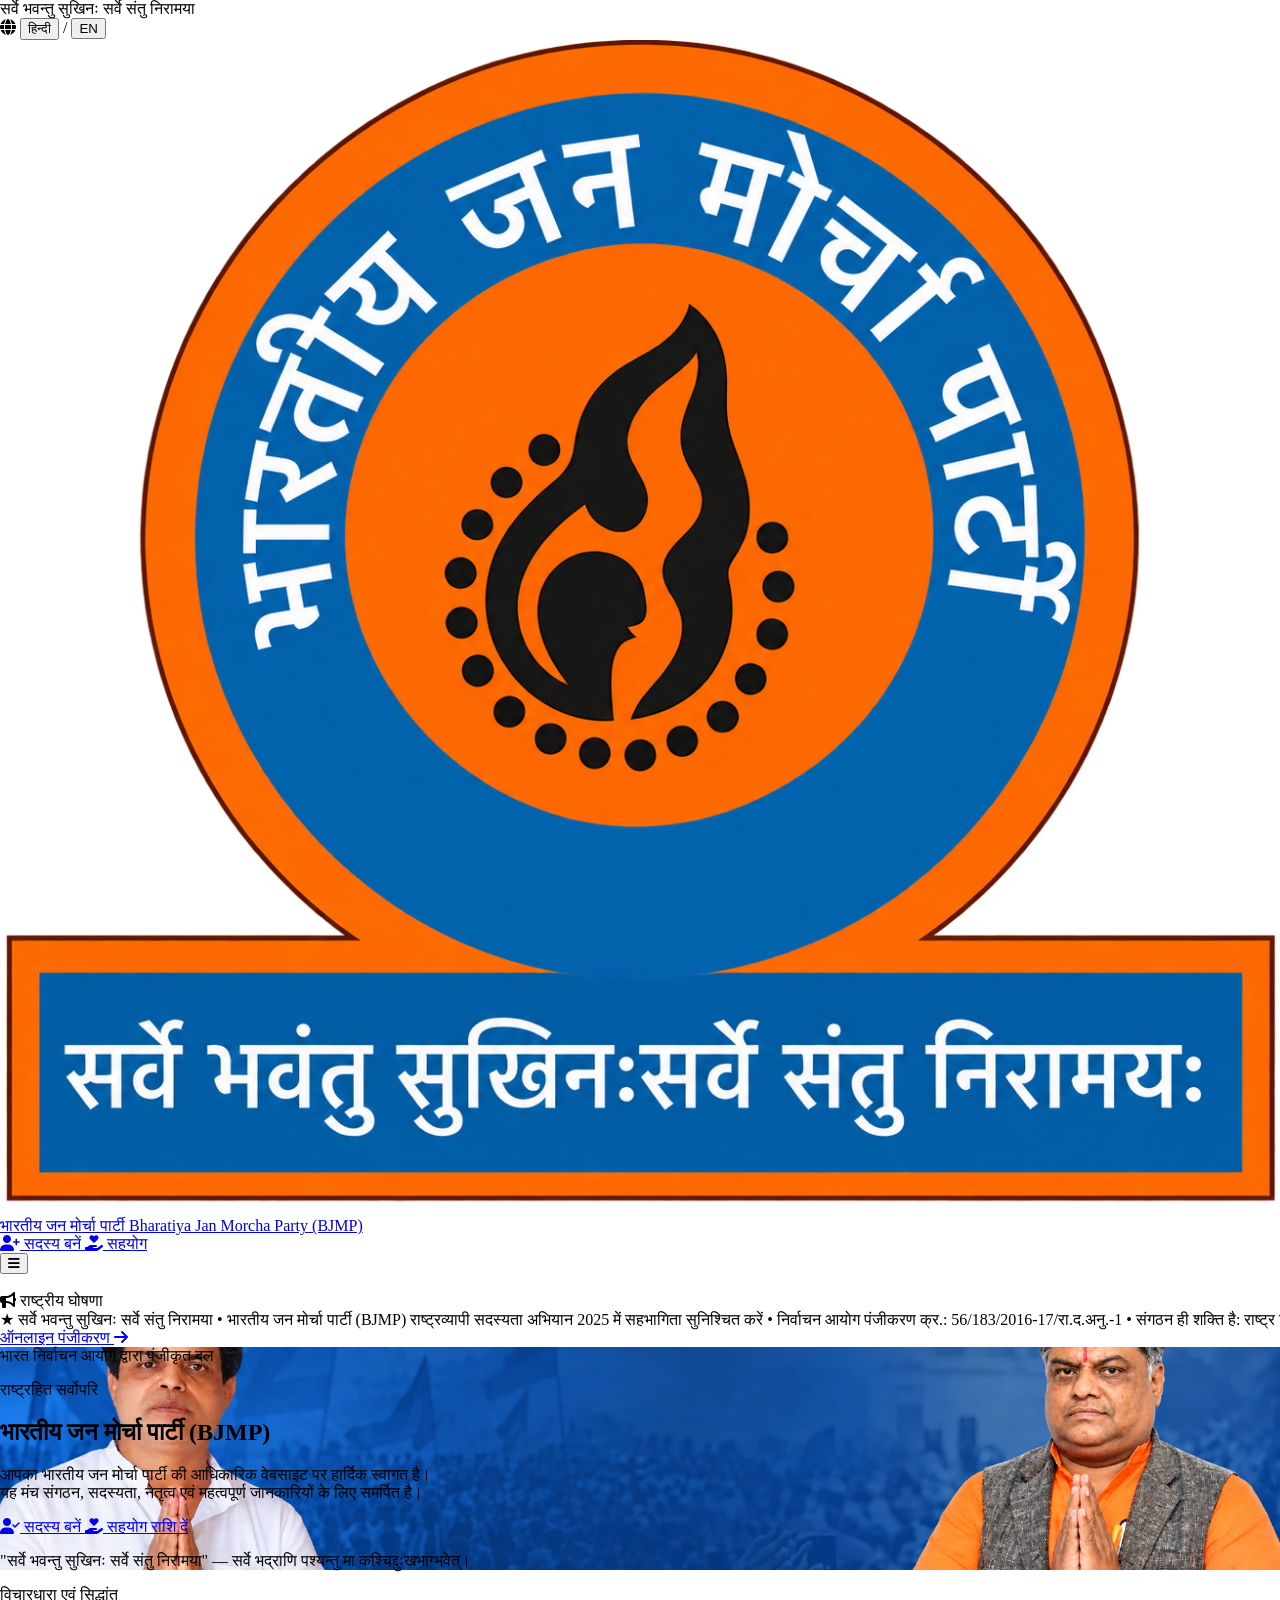
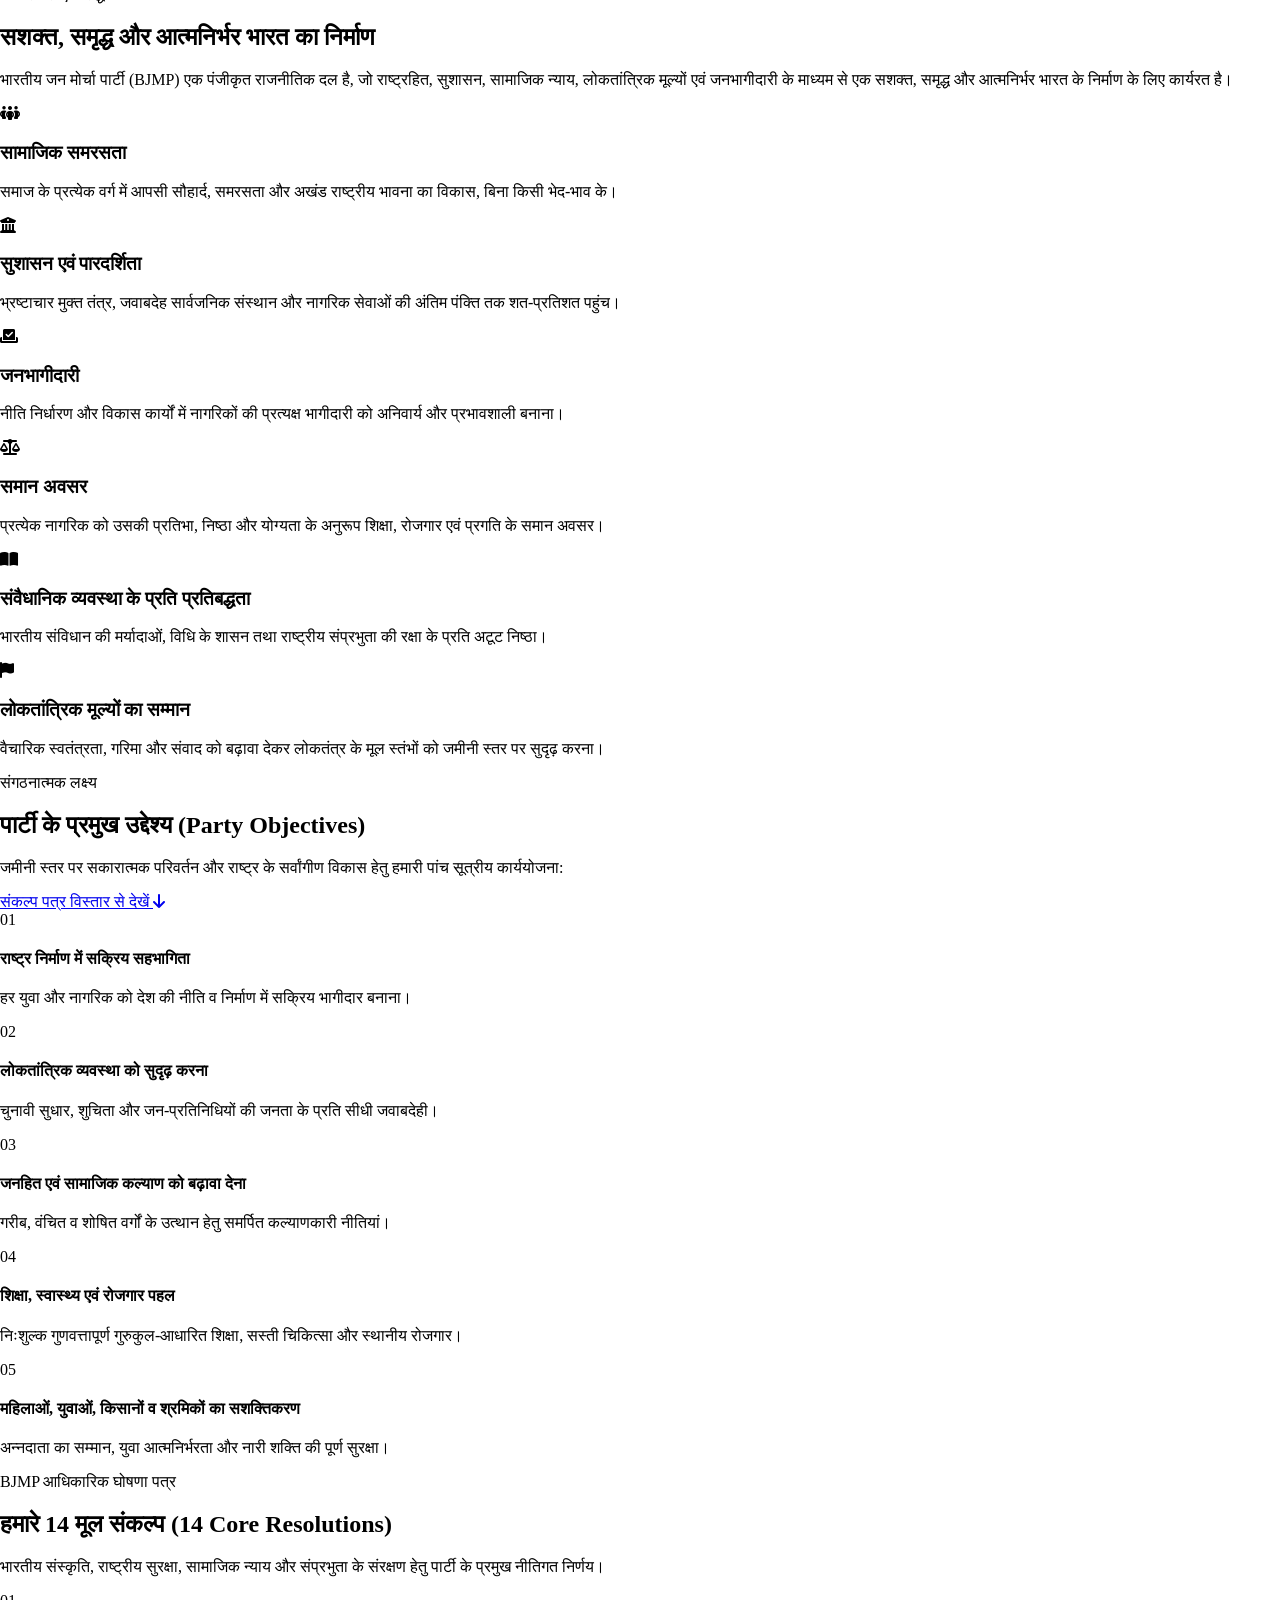
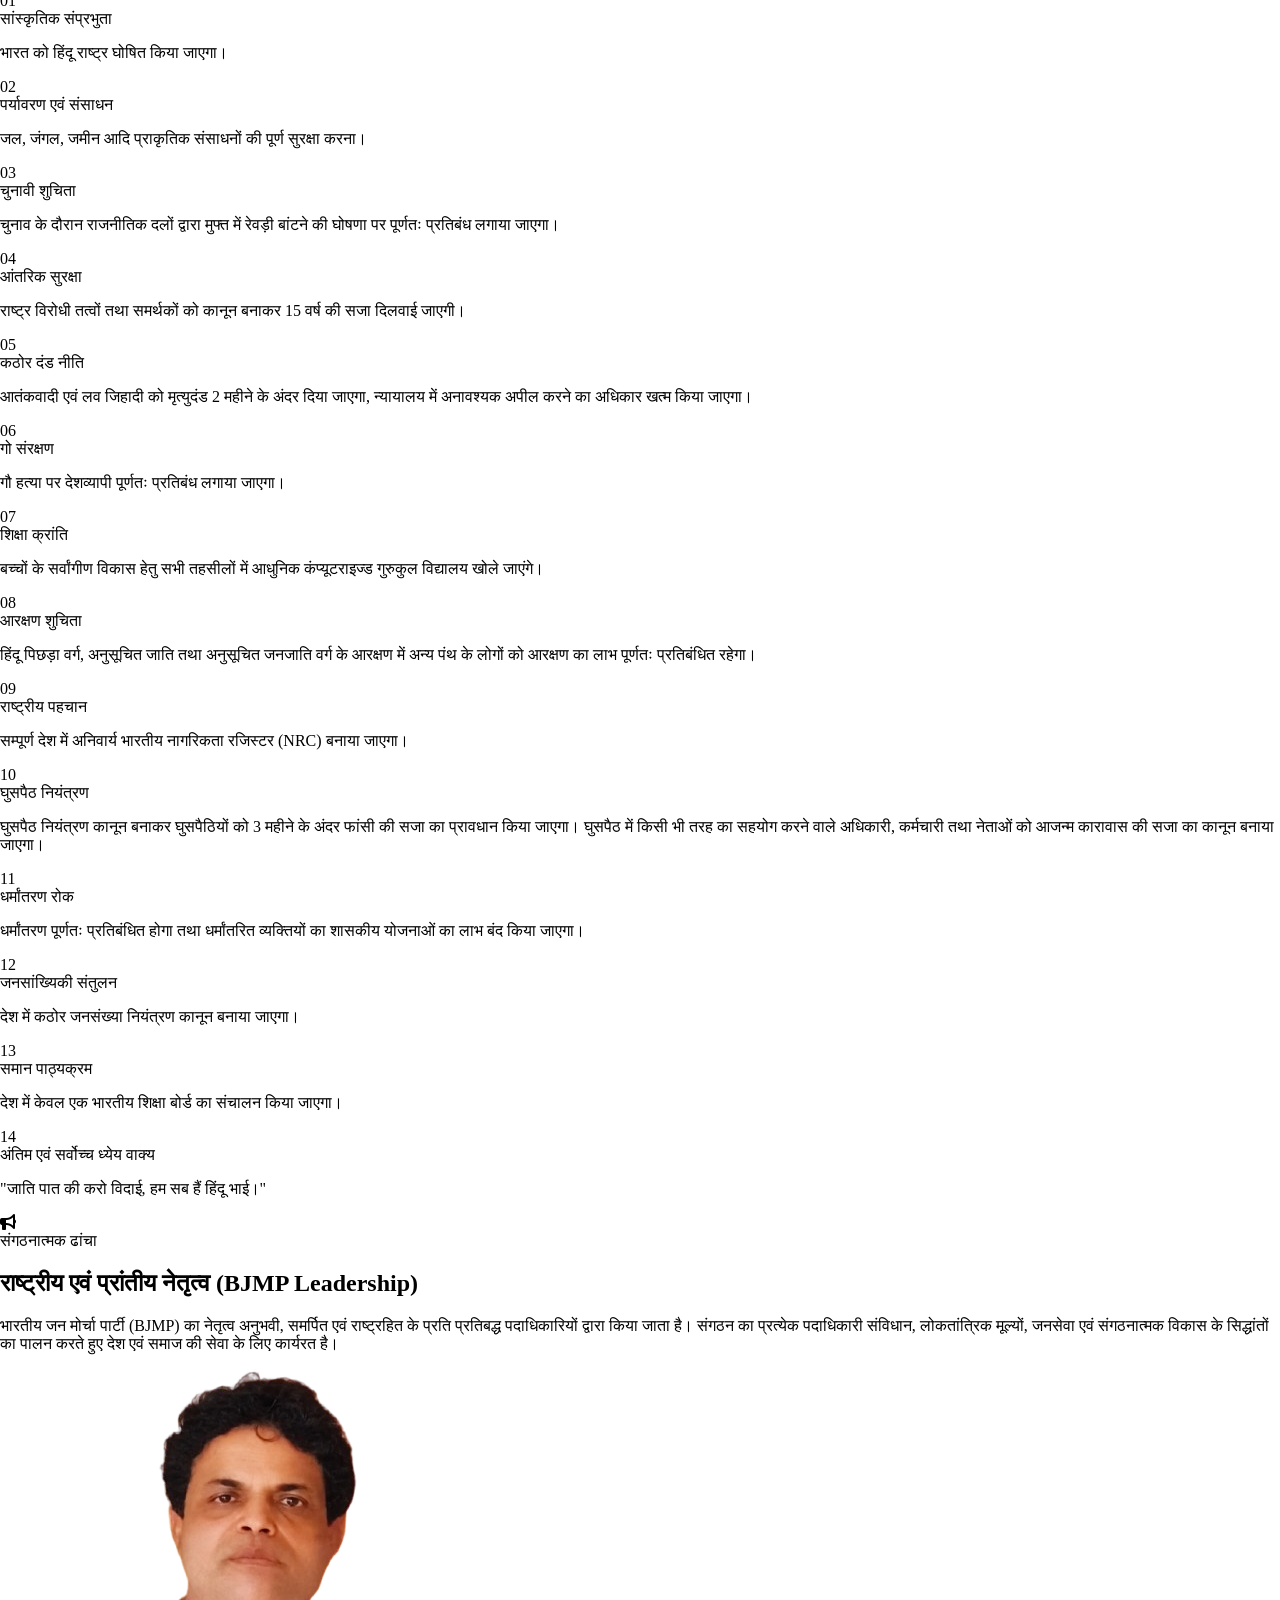
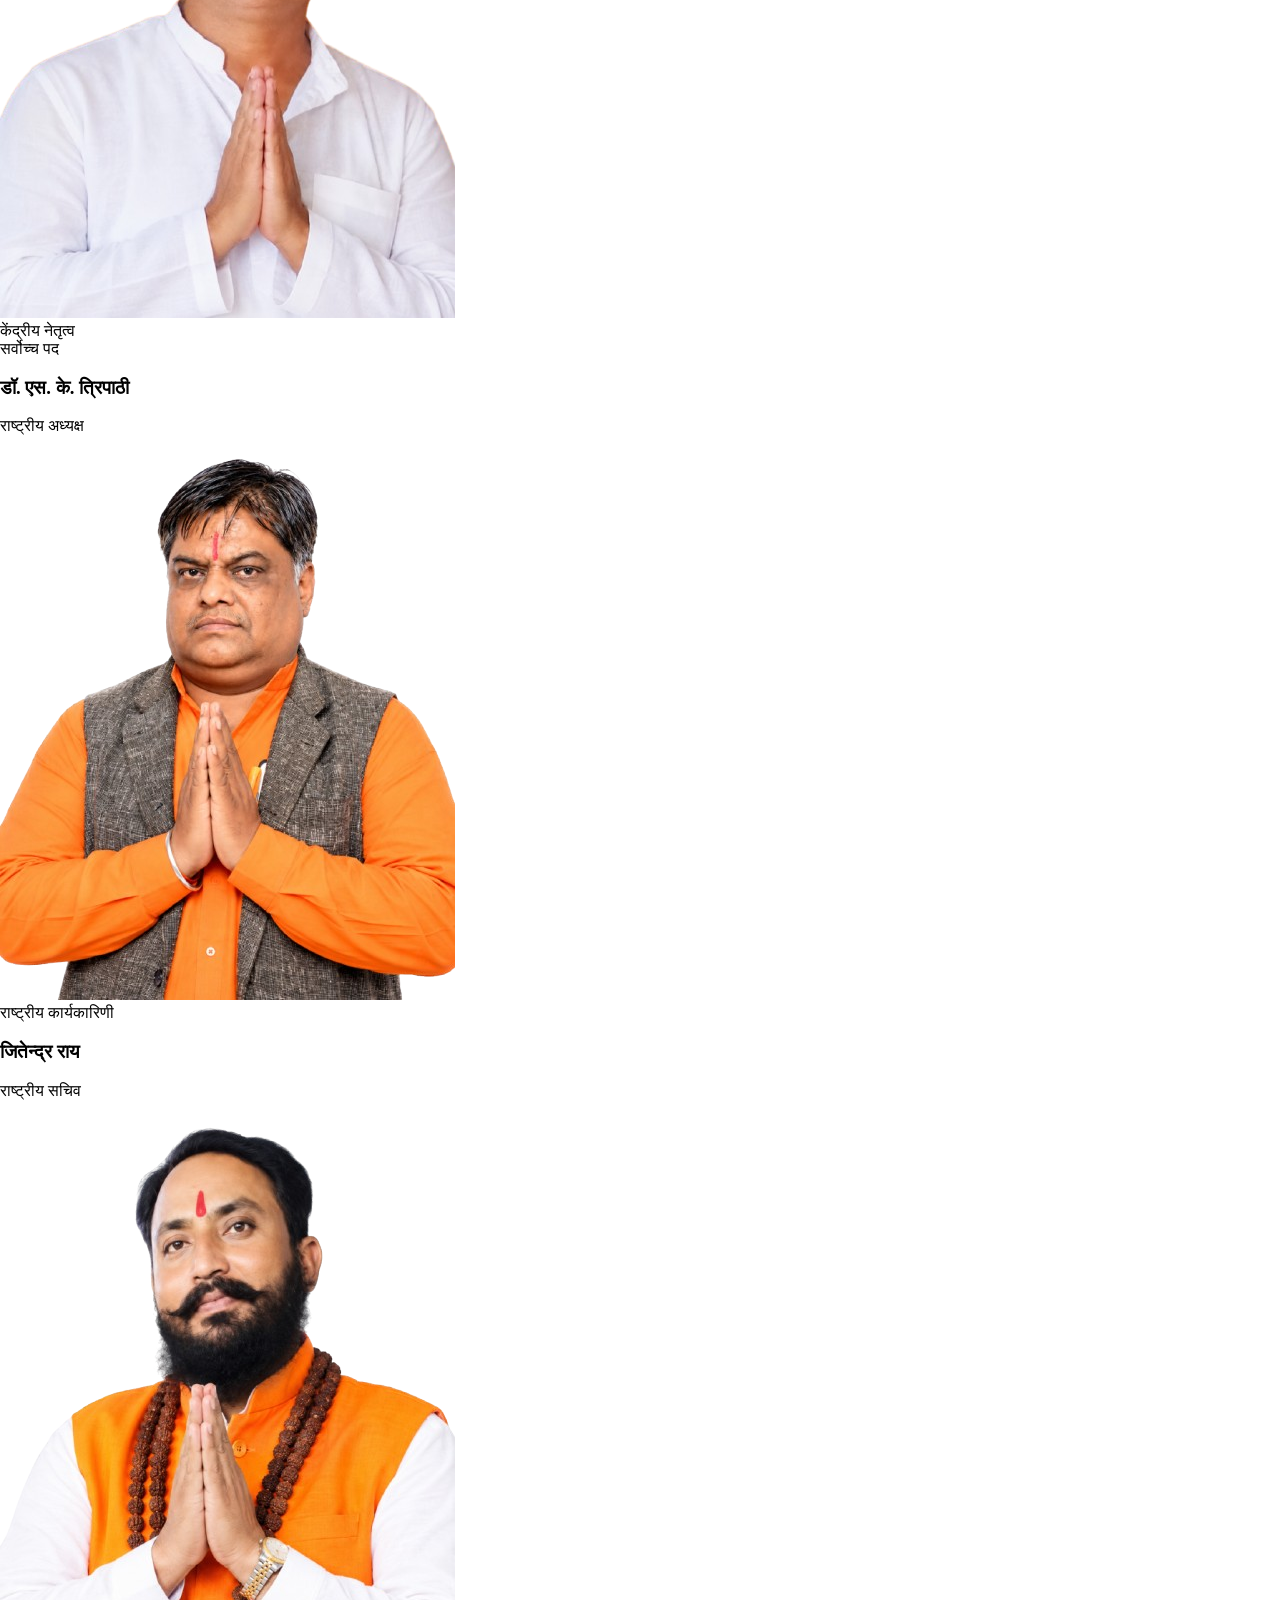
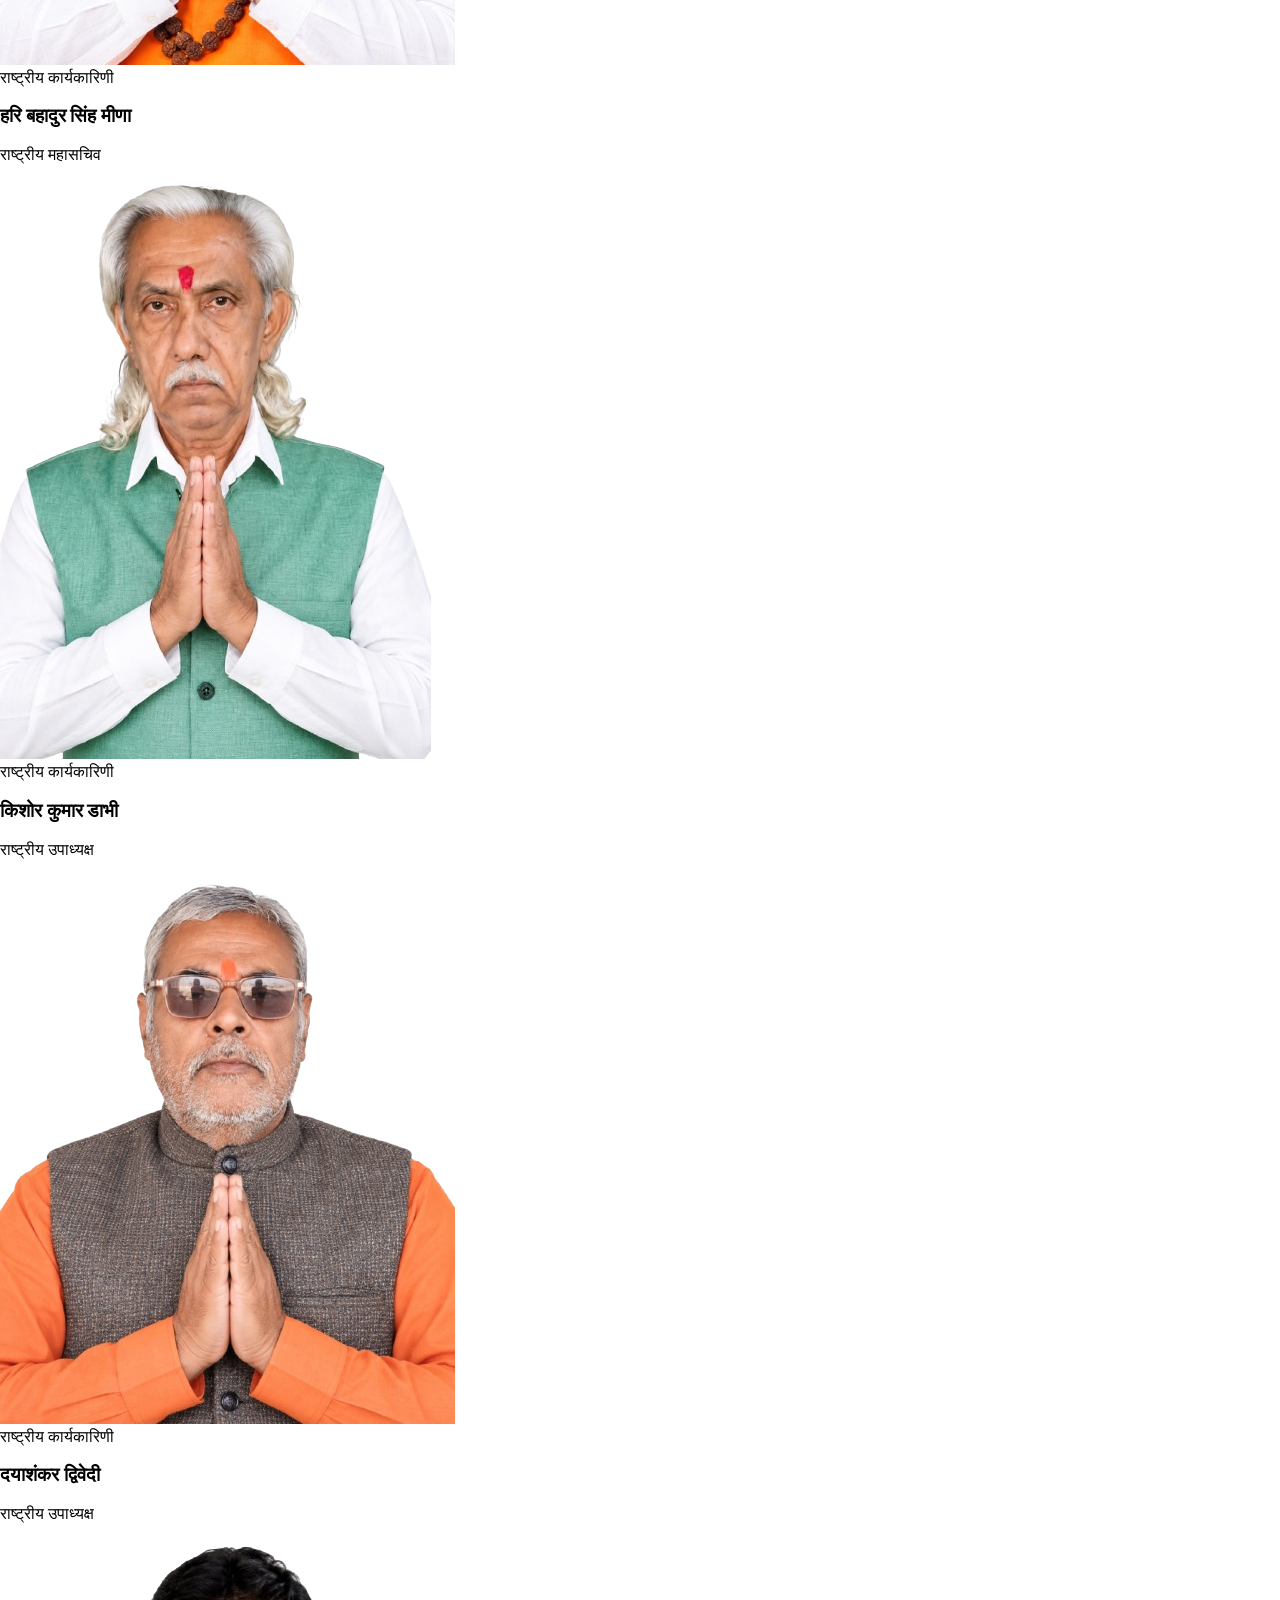
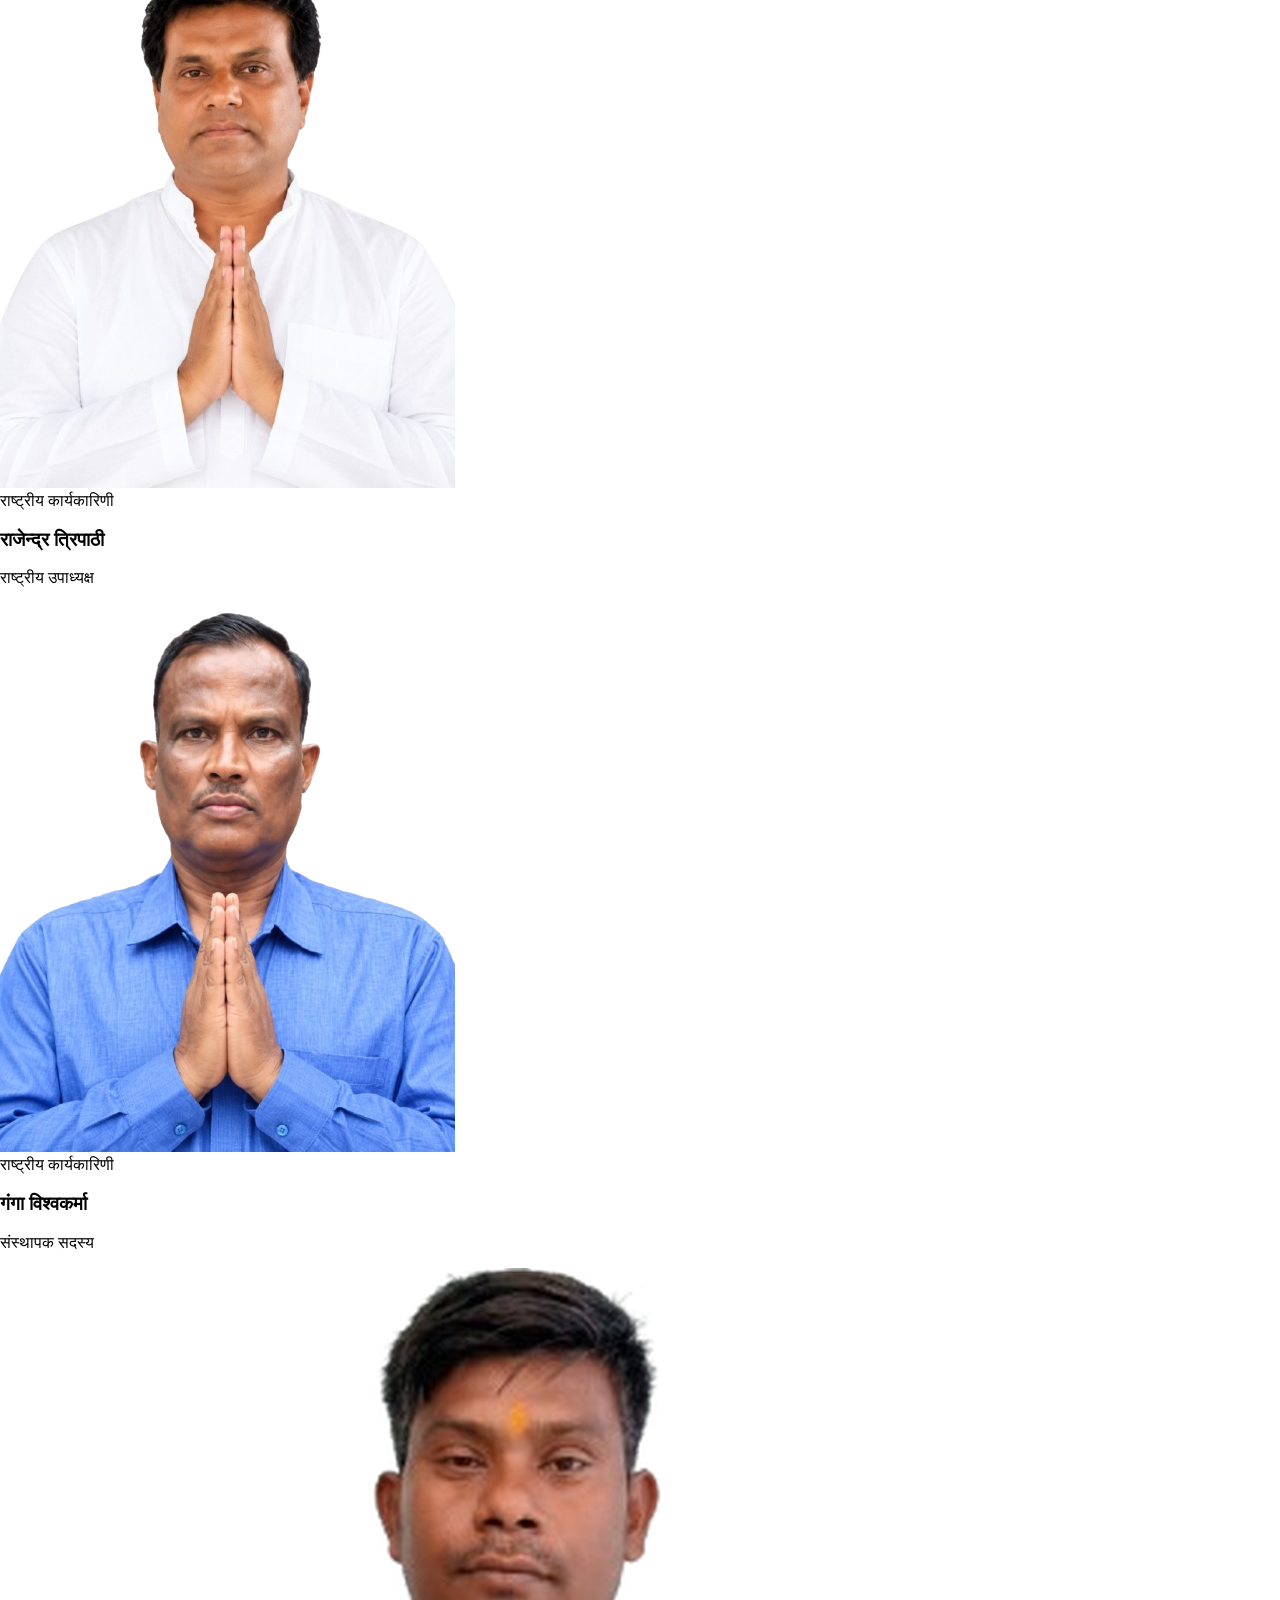
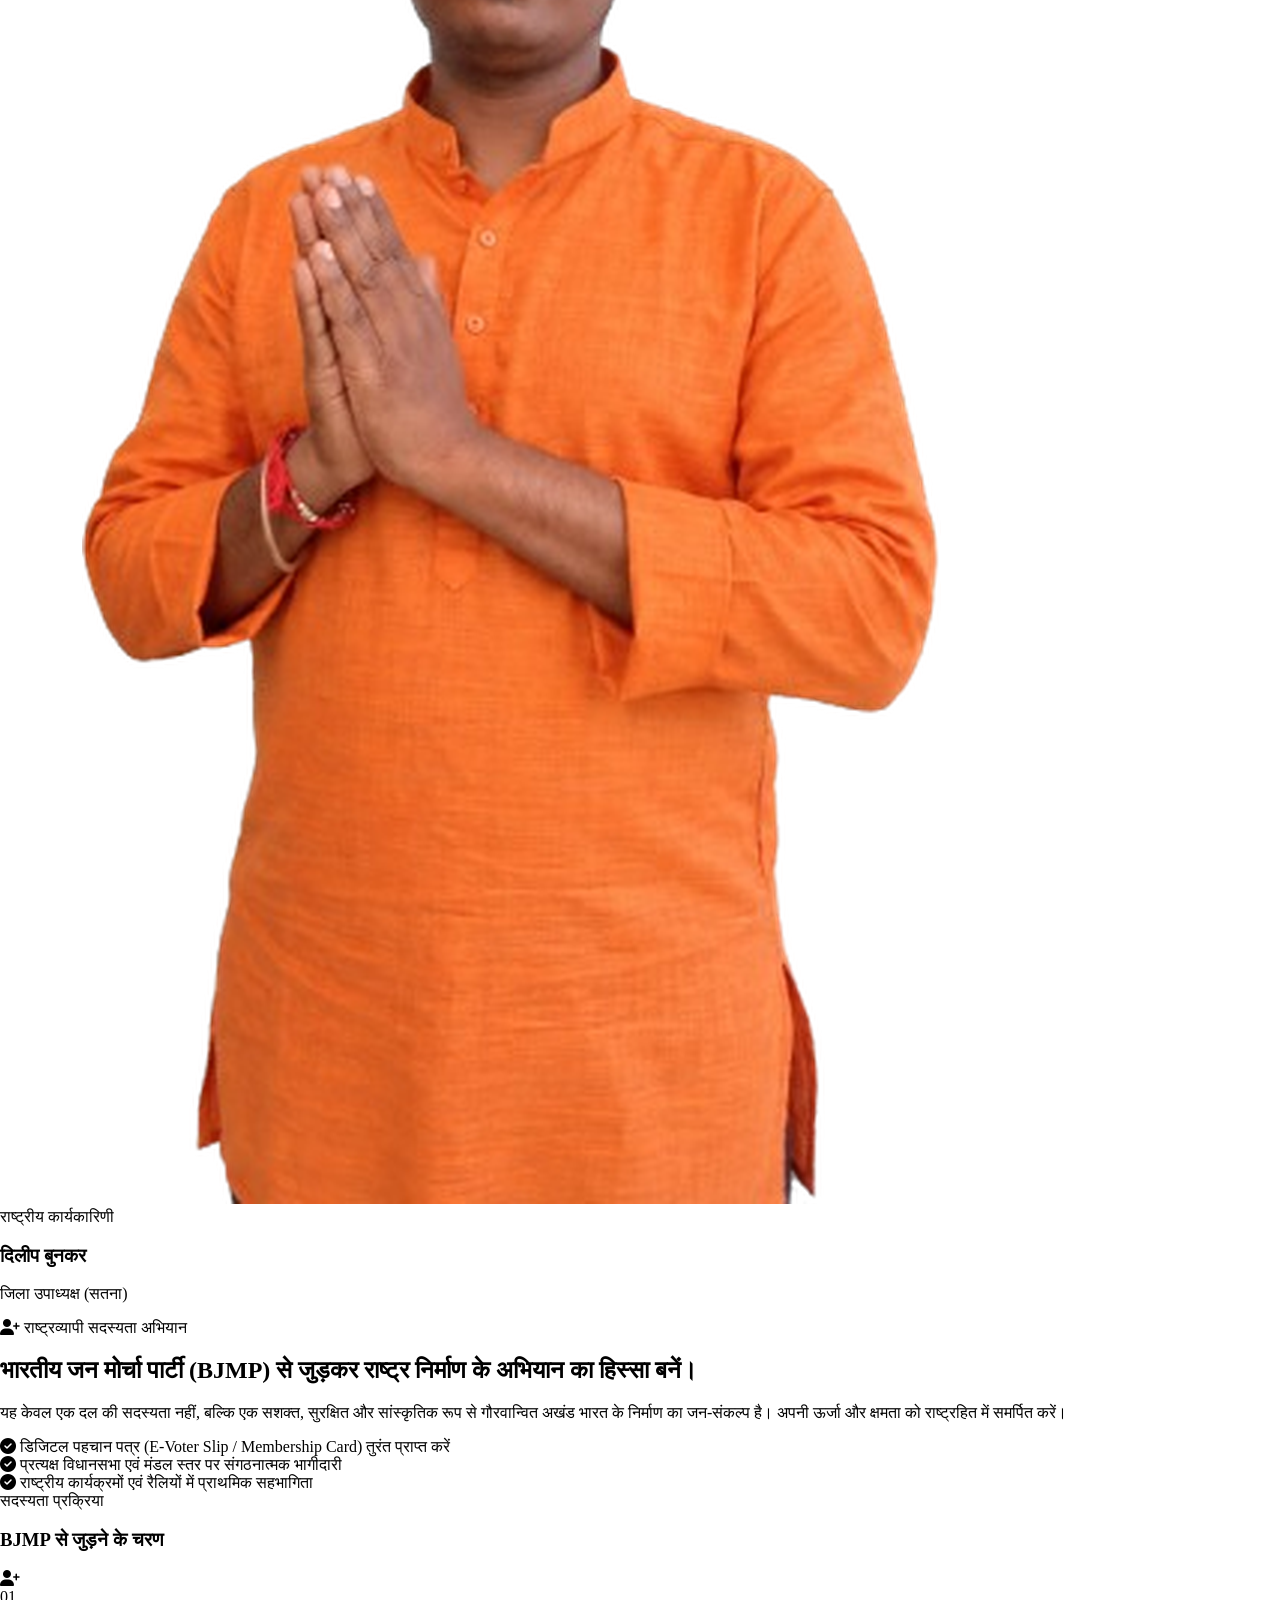
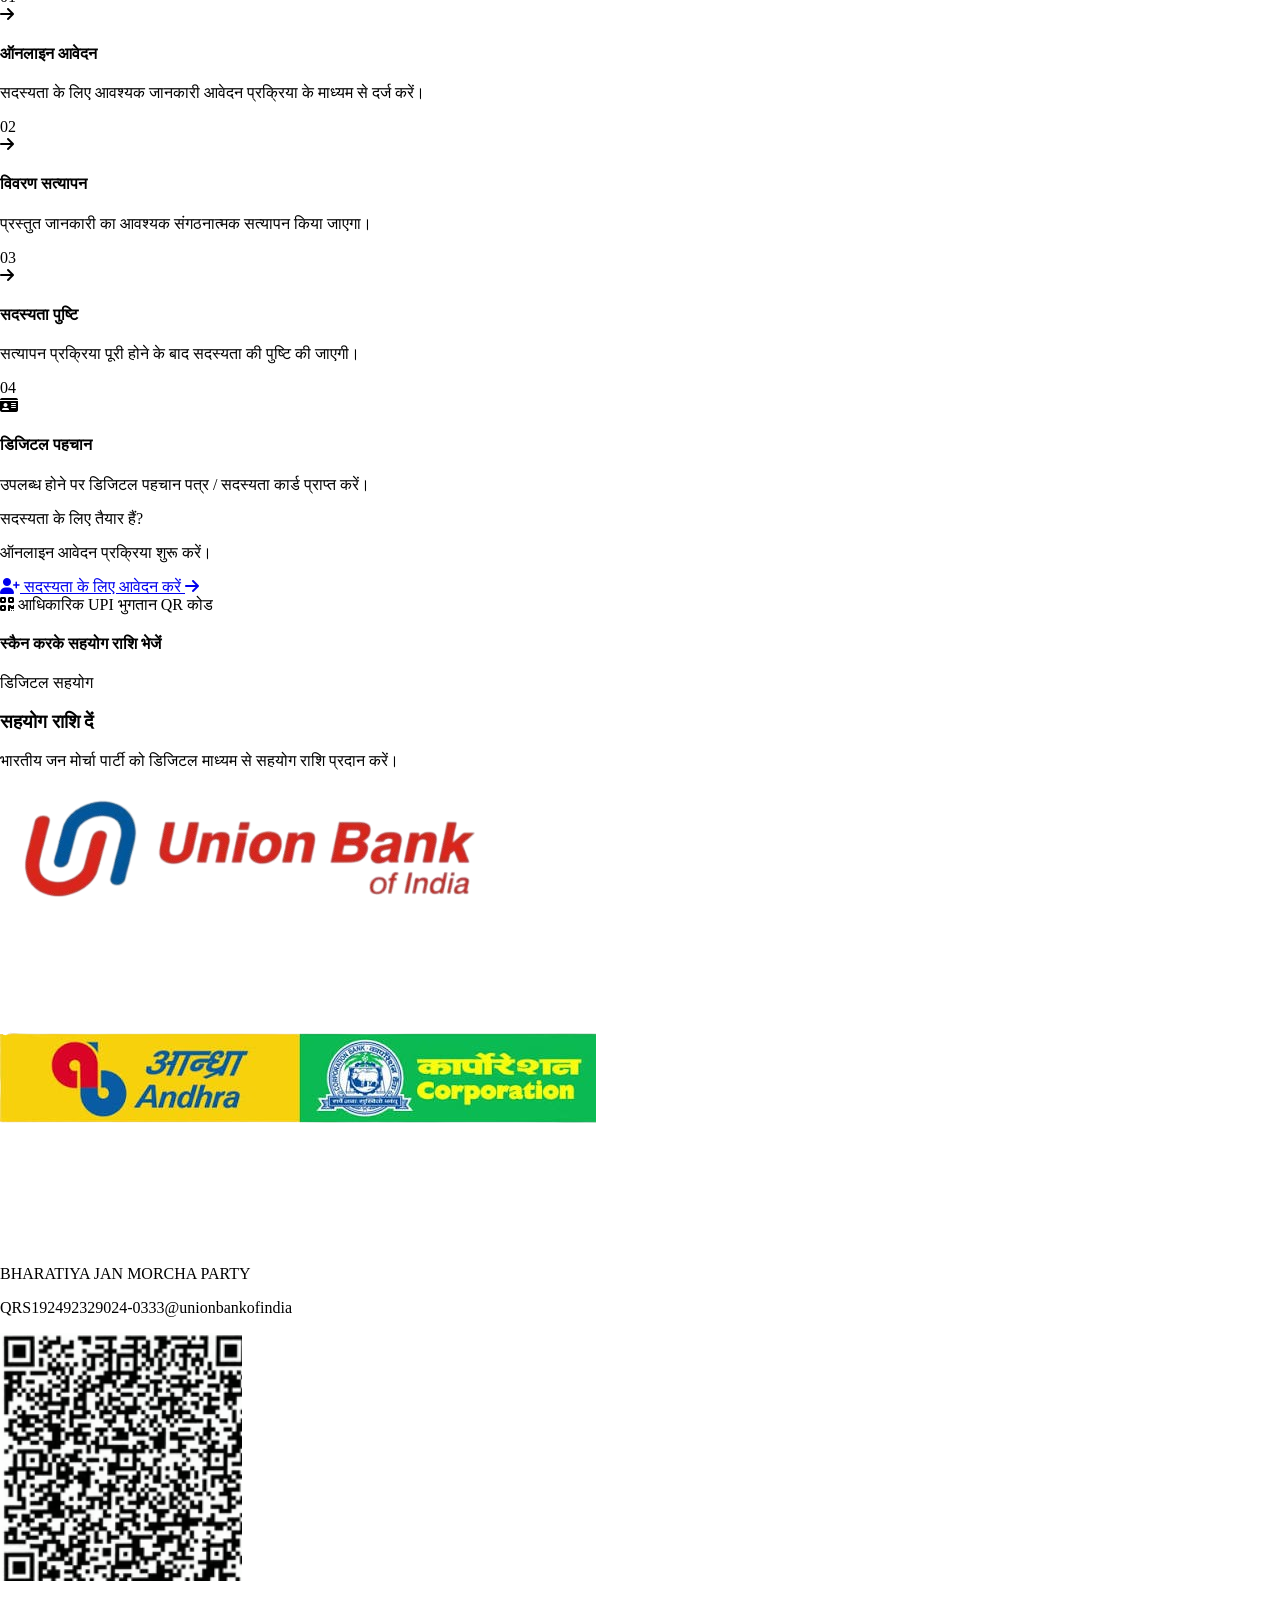
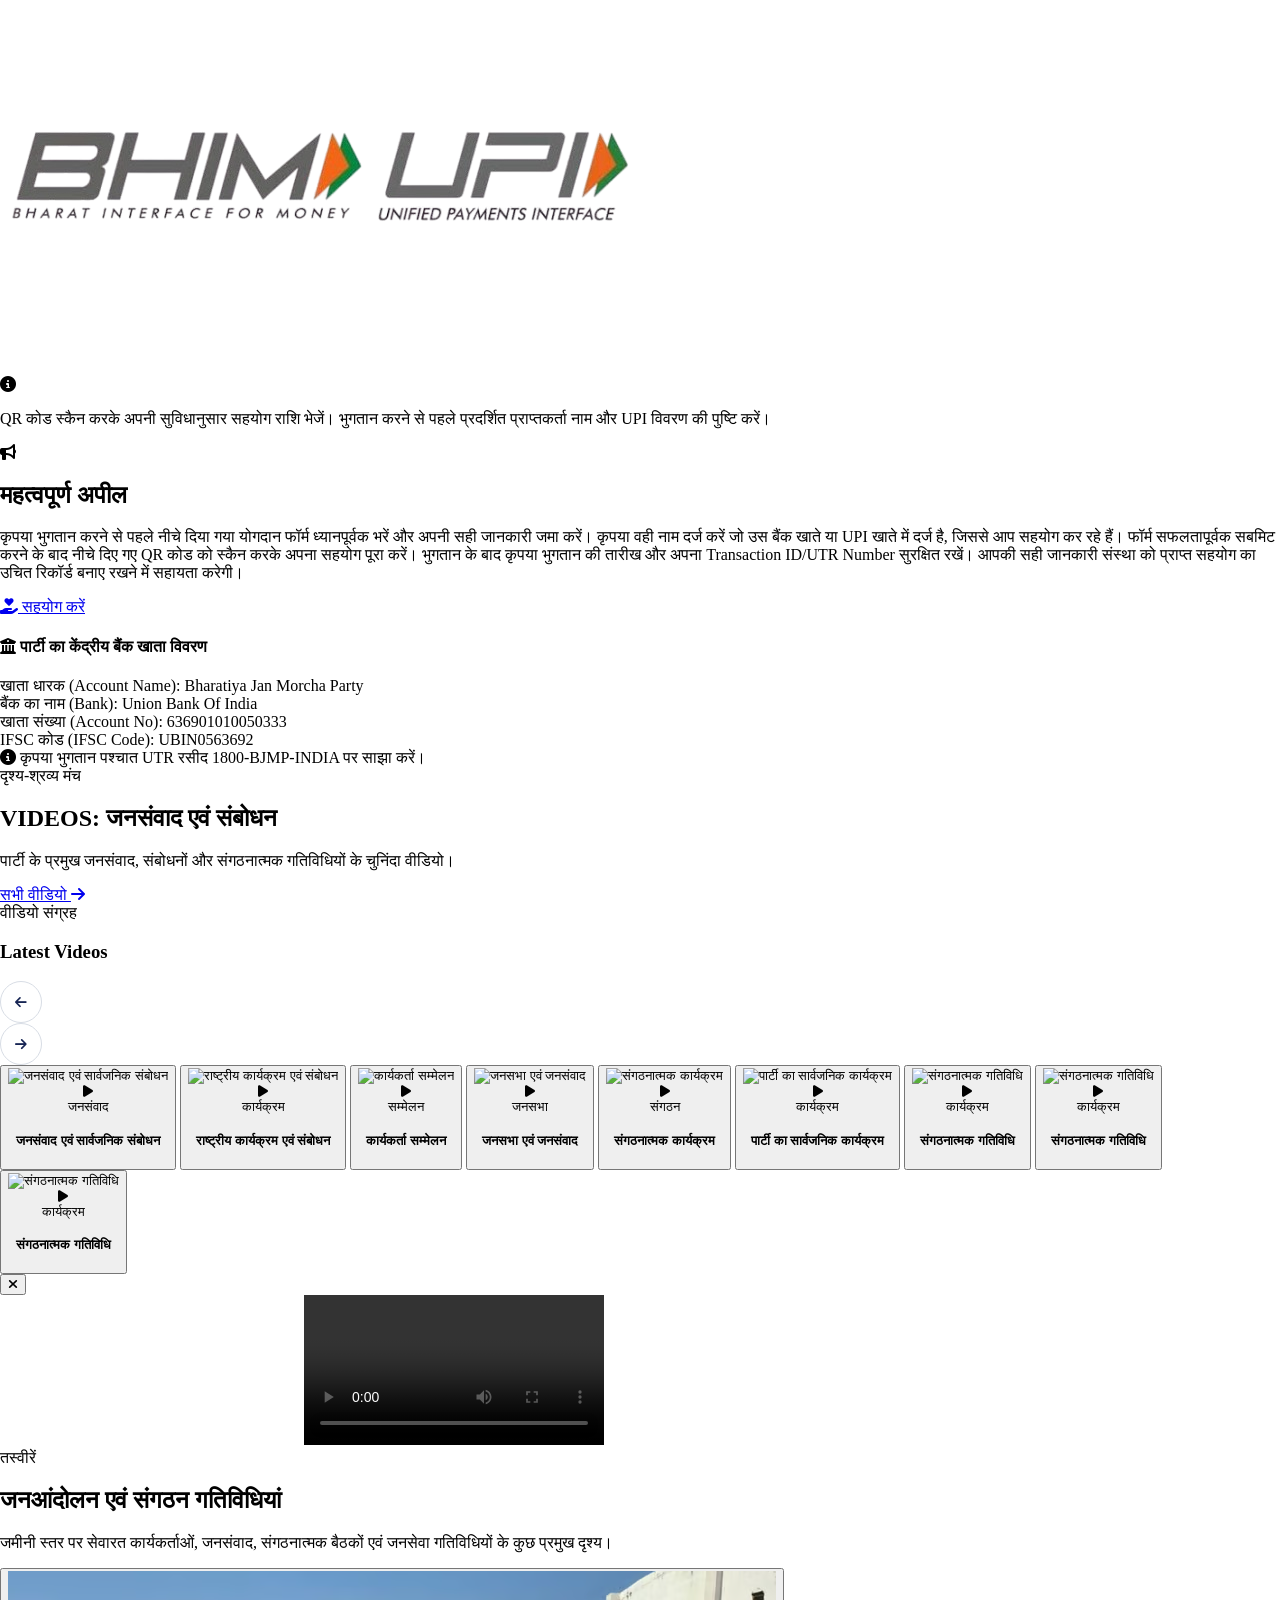
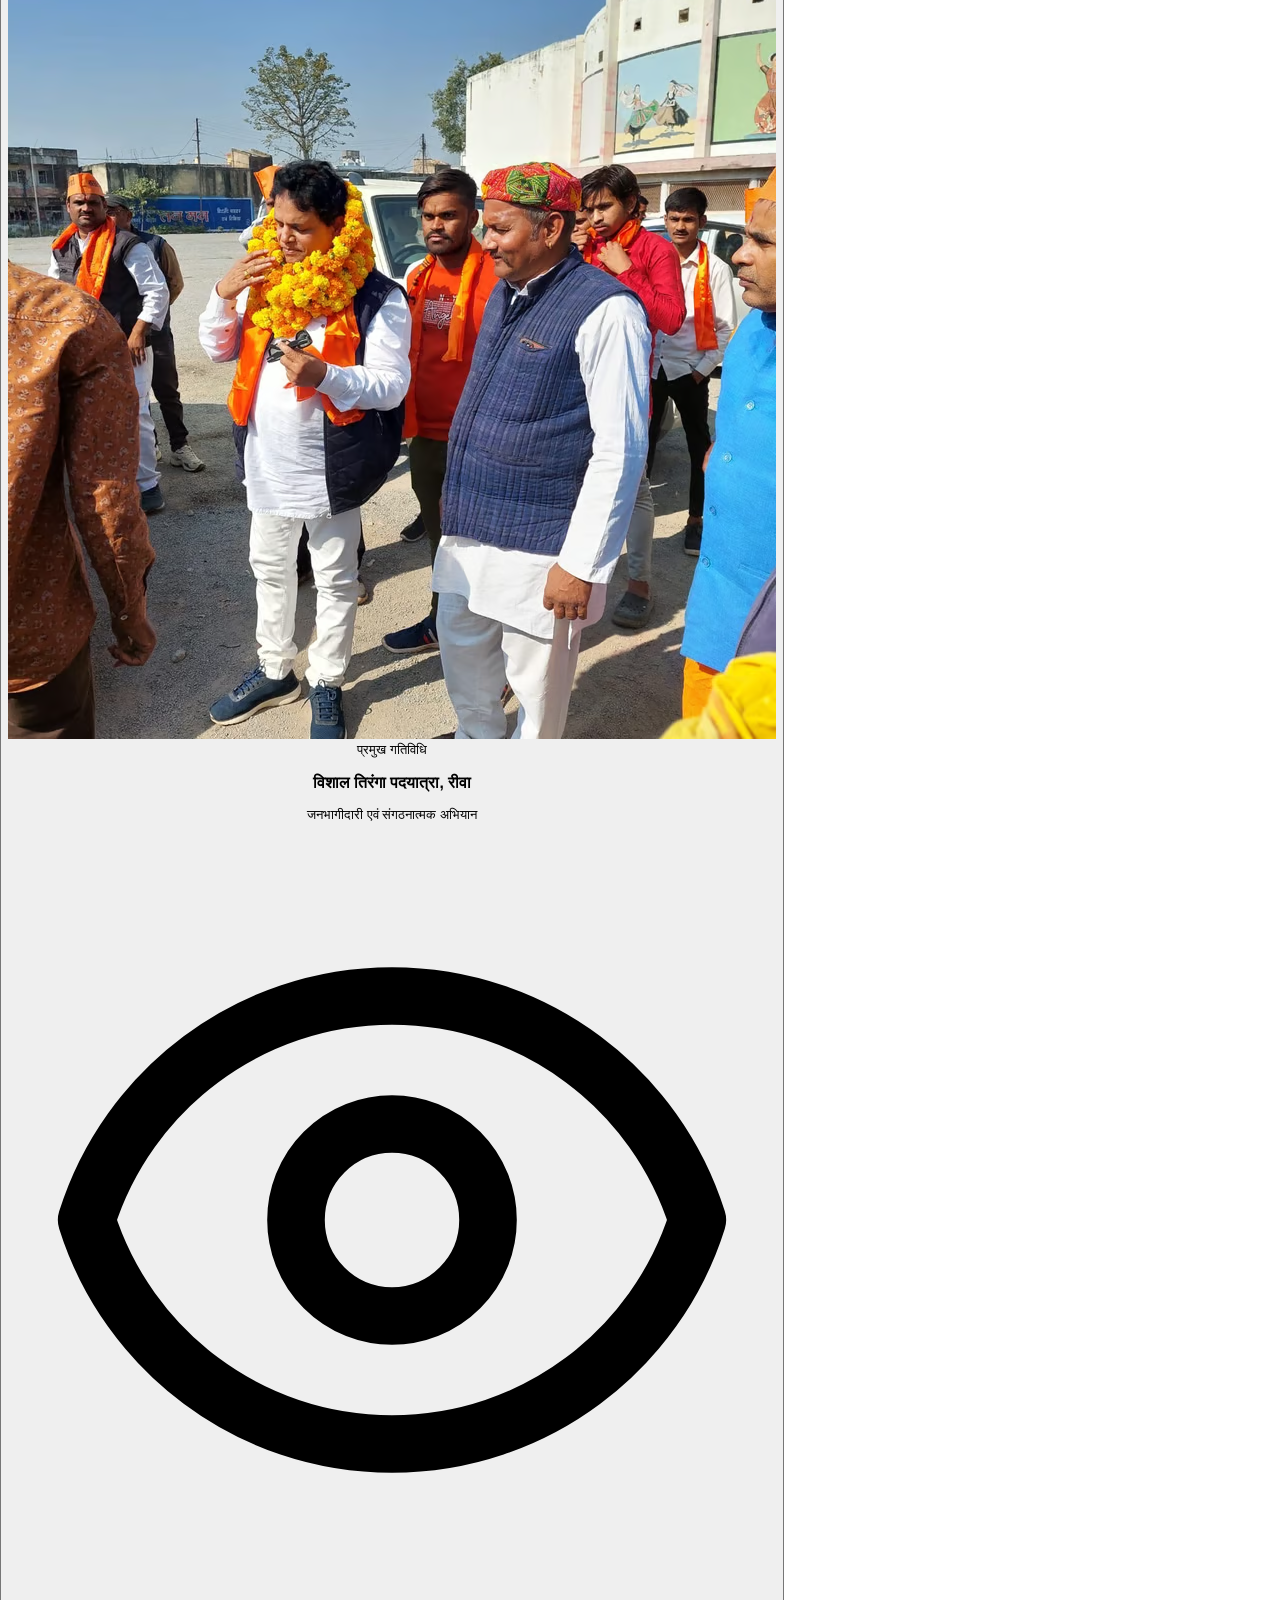
==== commit 14764c59: "upgraded into bilingual feature" ====
--- a/index.html
+++ b/index.html
@@ -1,10 +1,10 @@
 <!DOCTYPE html>
-<html lang="hi">
+<html lang="hi" data-language="hi">
 <head>
 <meta charset="utf-8">
 <meta name="viewport" content="width=device-width, initial-scale=1.0">
-<meta name="description" content="भारतीय जन मोर्चा पार्टी (BJMP) — आधिकारिक वेबसाइट">
-<title>भारतीय जन मोर्चा पार्टी (BJMP)</title>
+<meta id="metaDescription" name="description" content="भारतीय जन मोर्चा पार्टी (BJMP) — आधिकारिक वेबसाइट">
+<title id="pageTitle">भारतीय जन मोर्चा पार्टी (BJMP)</title>
 <!-- Favicon -->
 
 <link rel="apple-touch-icon" sizes="180x180" href="./apple-touch-icon.png">
@@ -76,19 +76,25 @@
 
             <i class="fa-solid fa-globe text-[10px]"></i>
 
-            <span
-              class="cursor-pointer hover:text-saffron-bright font-bold"
+            <button
+              id="hindiBtn"
+              type="button"
+              class="cursor-pointer hover:text-saffron-bright font-bold focus:outline-none"
+              aria-label="Switch to Hindi"
             >
               हिन्दी
-            </span>
+            </button>
 
             <span>/</span>
 
-            <span
-              class="cursor-pointer hover:text-saffron-bright text-surface-variant/70"
+            <button
+              id="englishBtn"
+              type="button"
+              class="cursor-pointer hover:text-saffron-bright text-surface-variant/70 focus:outline-none"
+              aria-label="Switch to English"
             >
               EN
-            </span>
+            </button>
 
           </div>
 
@@ -251,7 +257,7 @@
 
 
         <a
-          href="https://docs.google.com/s/d/19-EQN1QxNltEqb78C_5IB_Kp_g-2LJNHBhhcXfN8c5Q/viewform?edit_requested=true&pli=1"
+          href="https://docs.google.com/forms/d/19-EQN1QxNltEqb78C_5IB_Kp_g-2LJNHBhhcXfN8c5Q/viewform?edit_requested=true&pli=1"
           class="mt-2 bg-saffron-bright text-on-primary px-4 py-3 rounded font-bold text-center"
         >
           सदस्य बनें
@@ -2021,7 +2027,7 @@
       </span>
 
       <h2
-        class="text-3xl sm:text-4xl lg:text-5xl font-bold  uppercase  text-deep-navy-dark sm:text-sm md md:text-headline-lg"
+        class="text-3xl sm:text-4xl lg:text-5xl font-bold uppercase text-deep-navy-dark md:text-headline-lg"
       >
         VIDEOS: जनसंवाद एवं संबोधन
       </h2>
@@ -2878,7 +2884,7 @@
 </div>
 </section>
 
-</div></main>
+</div>
 
 
   <footer
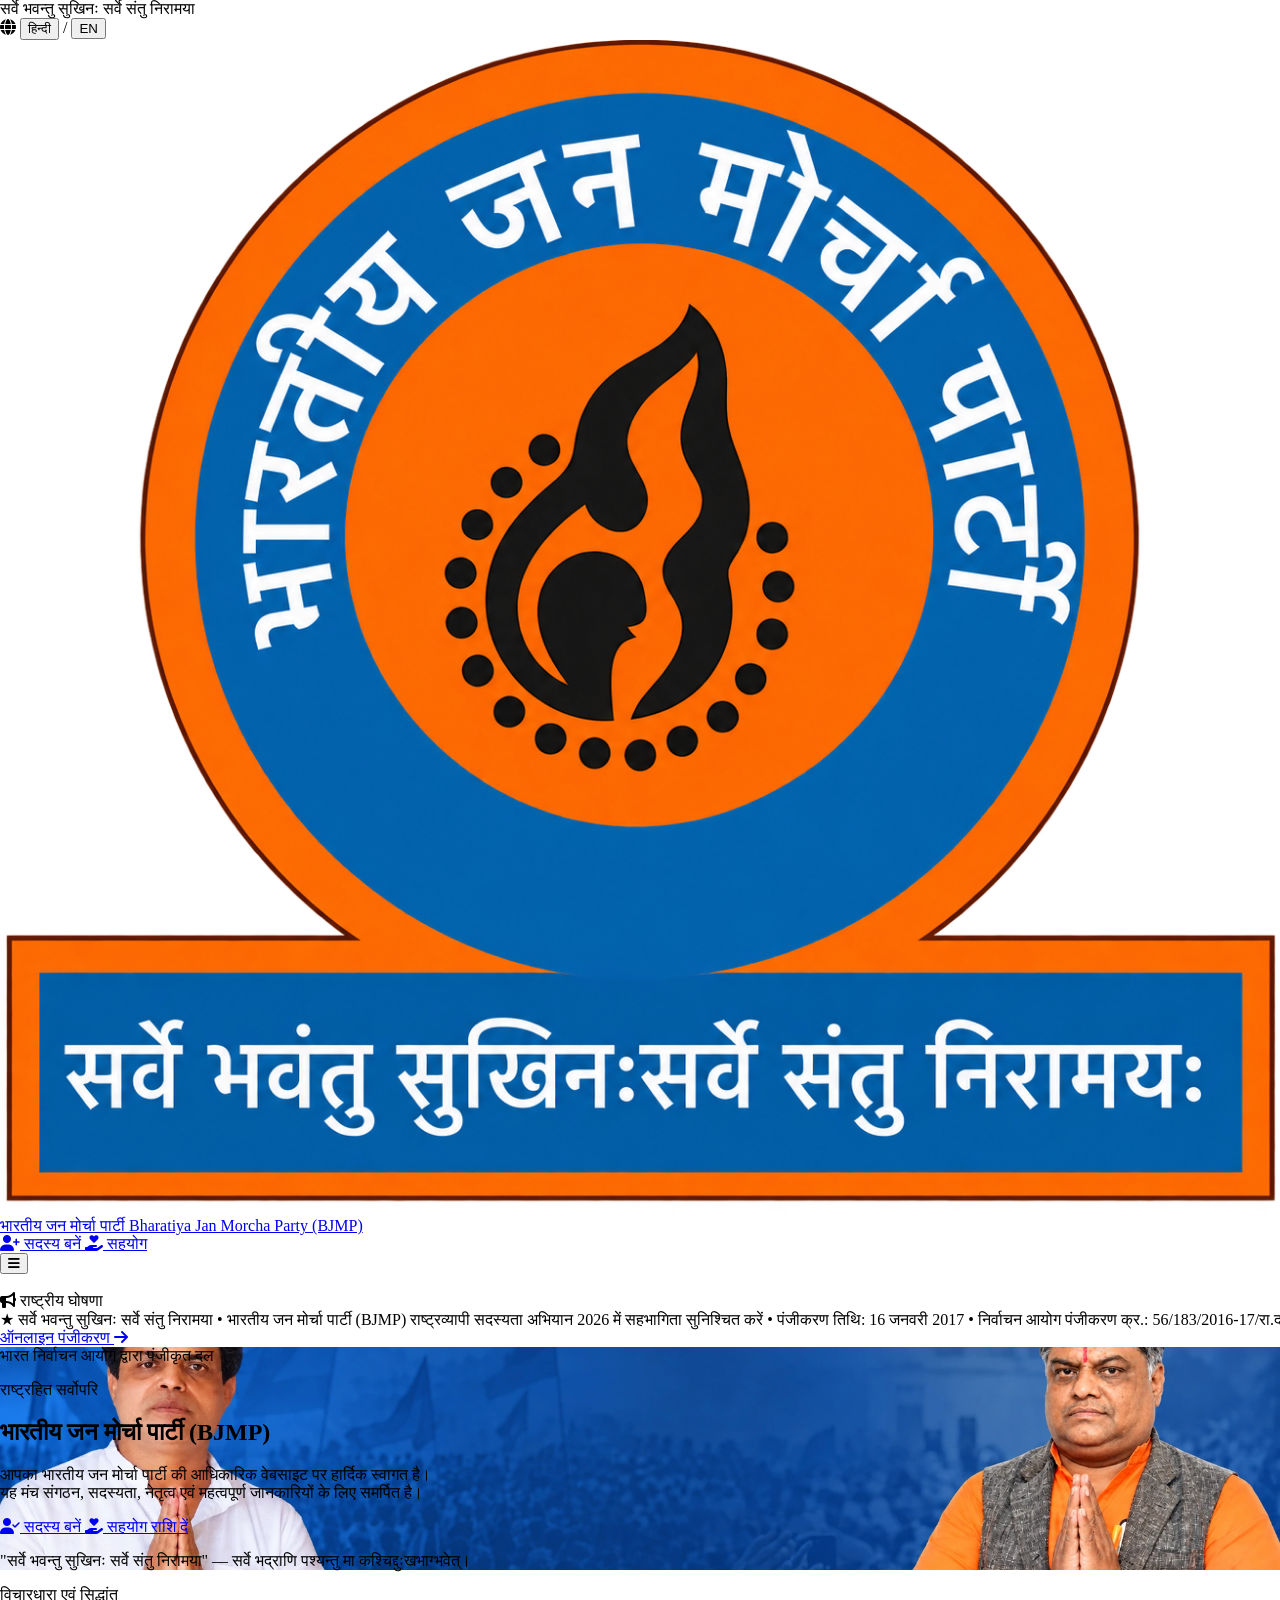
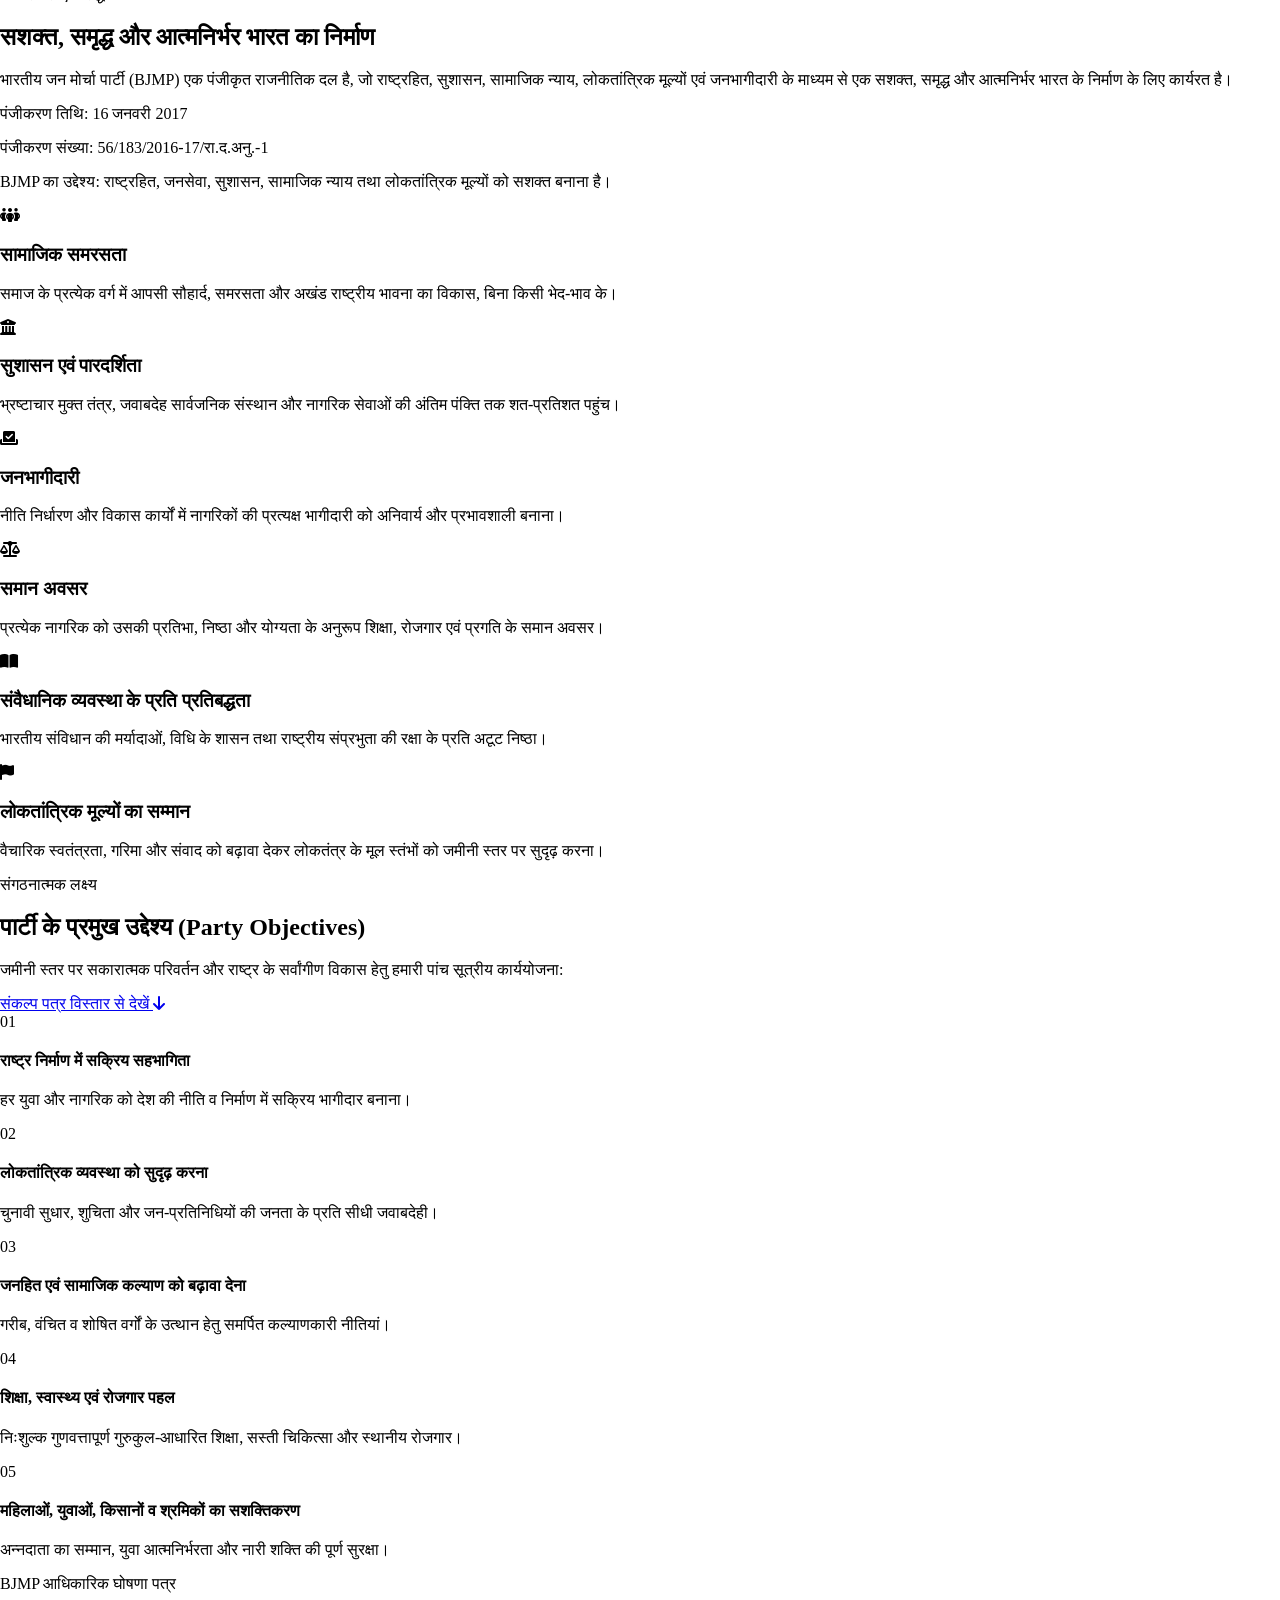
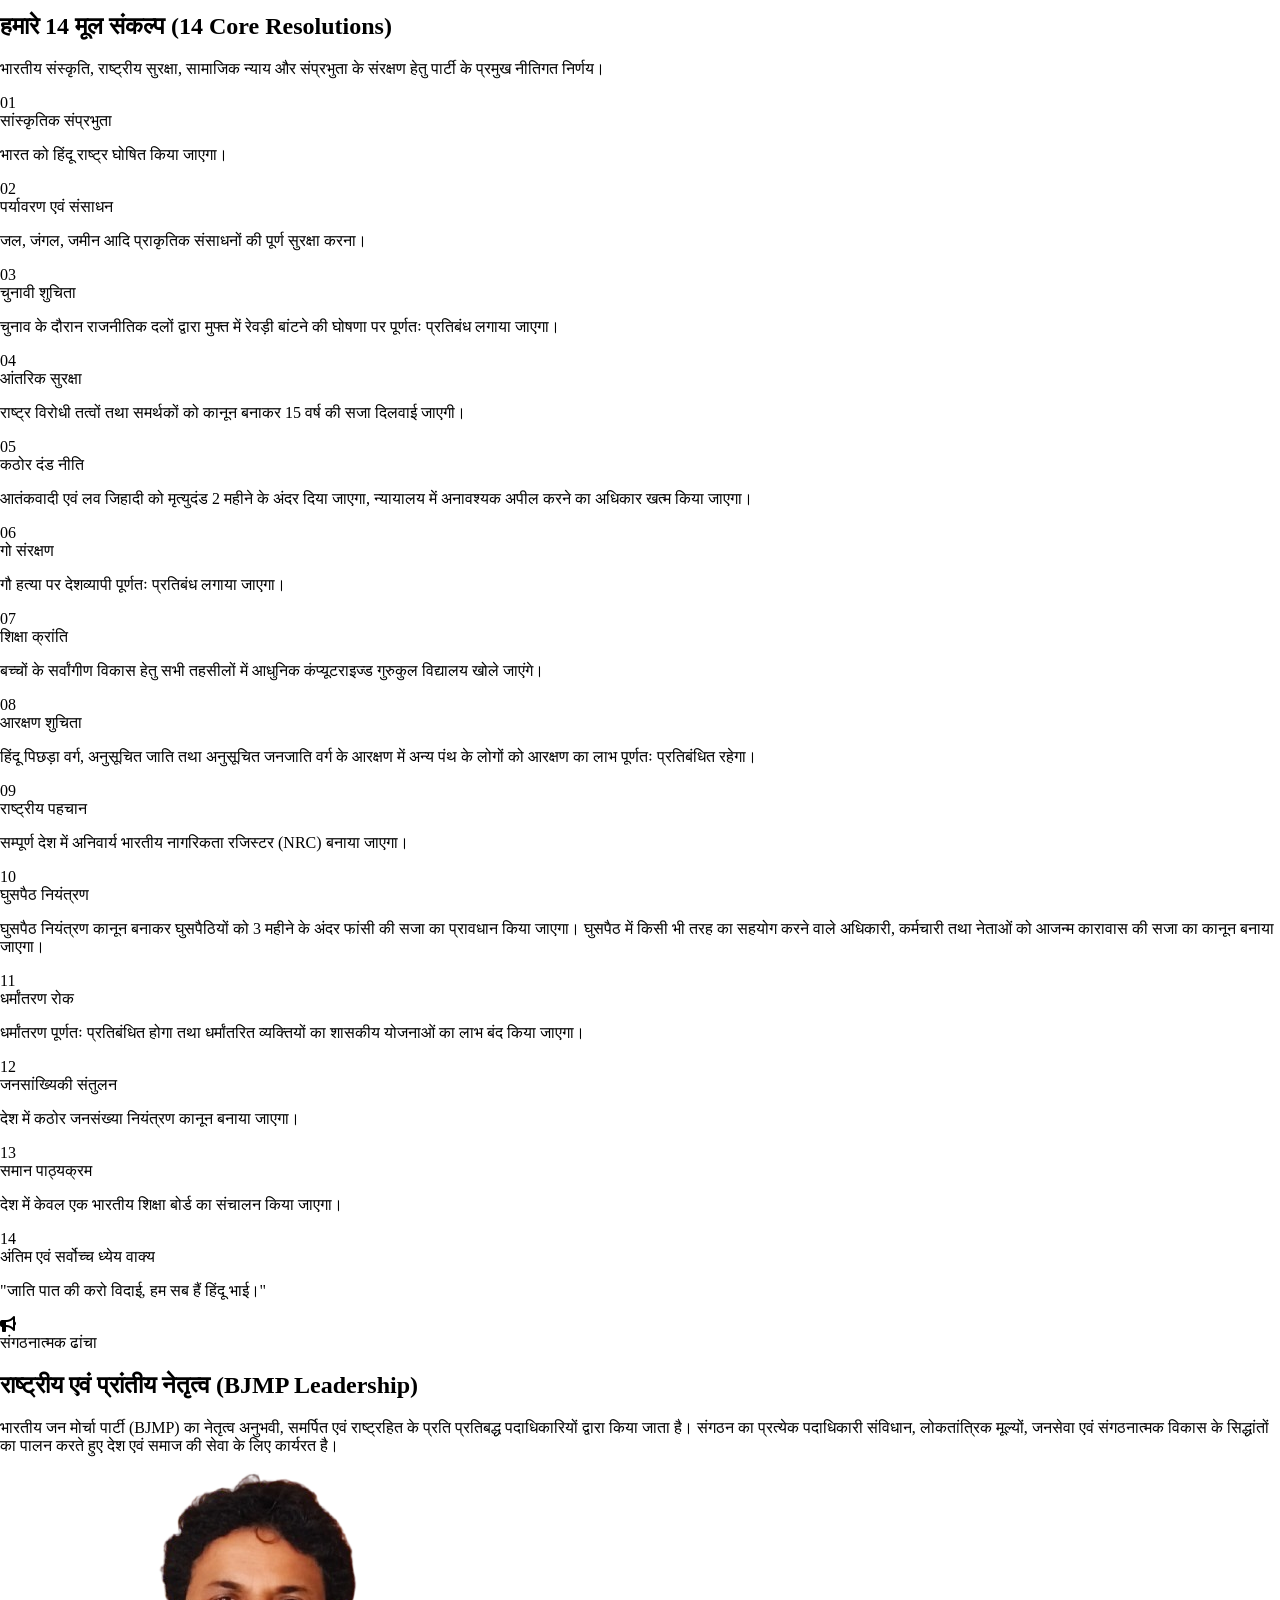
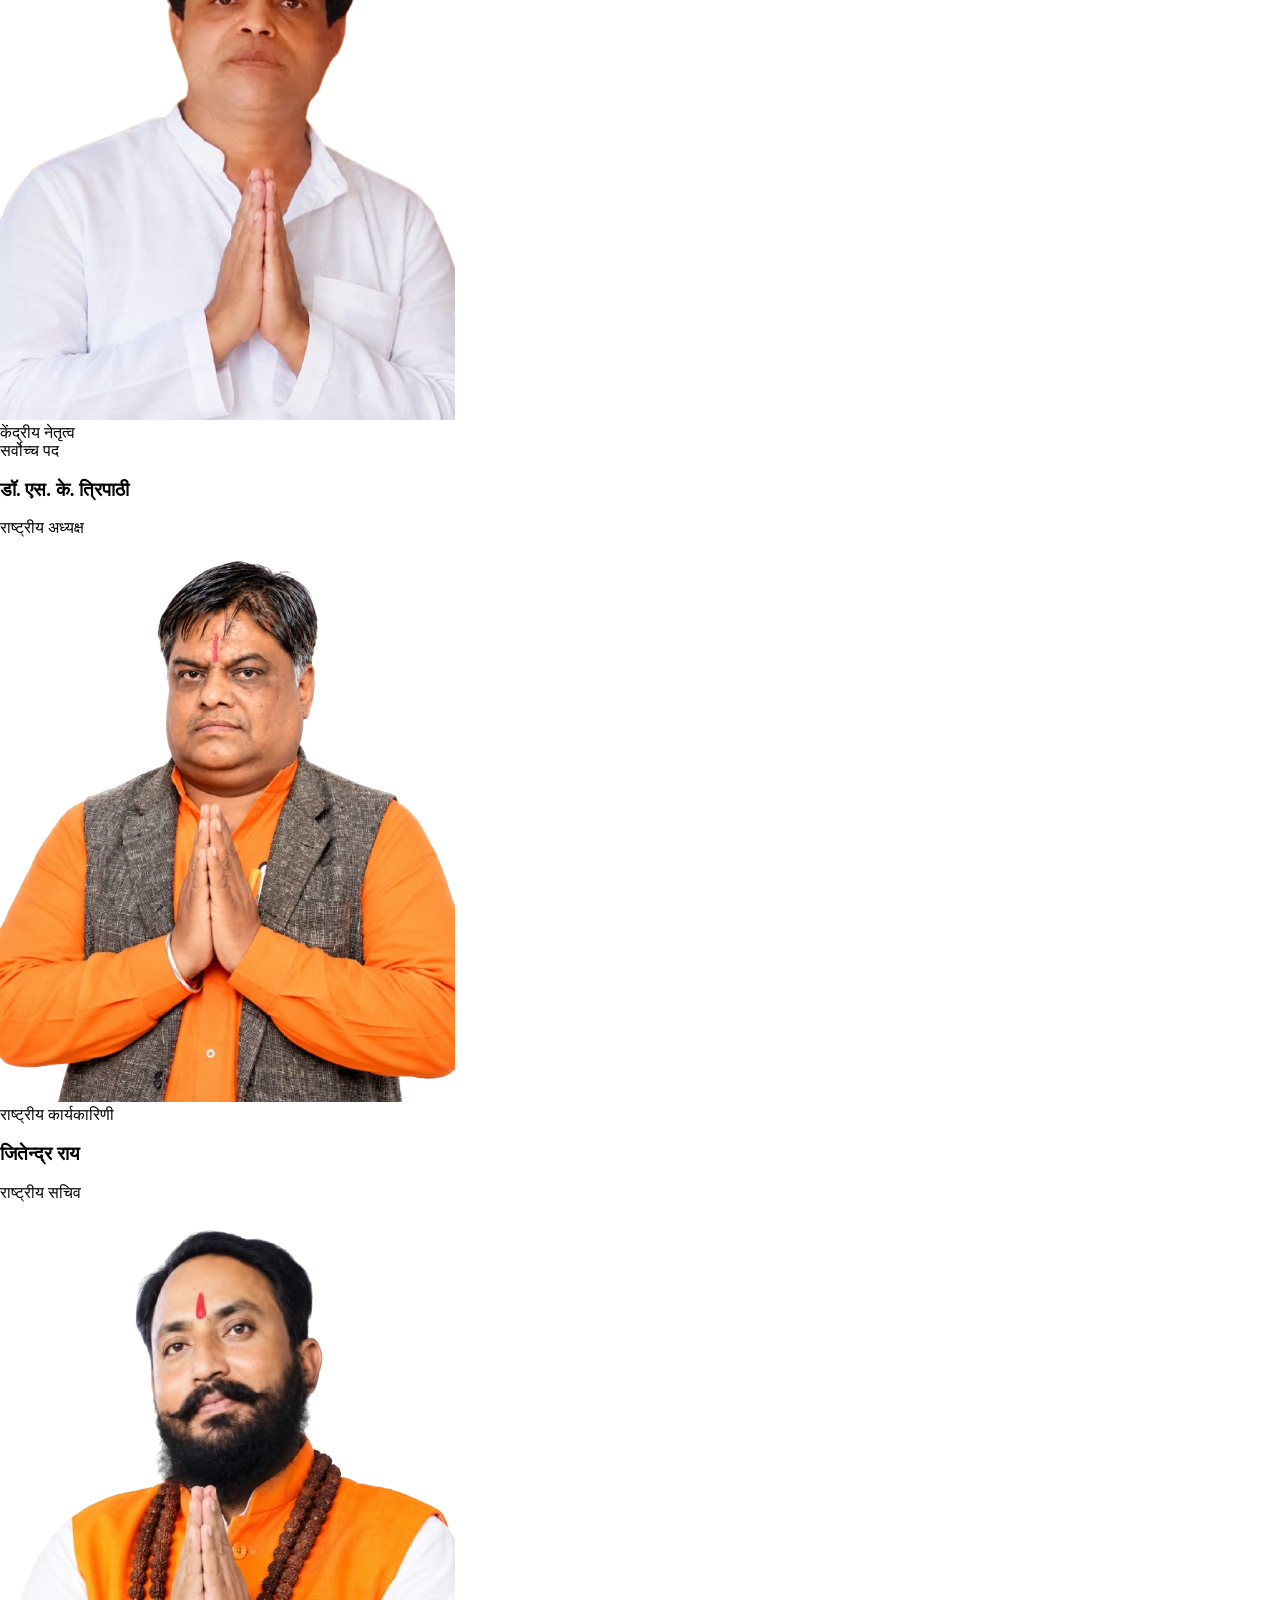
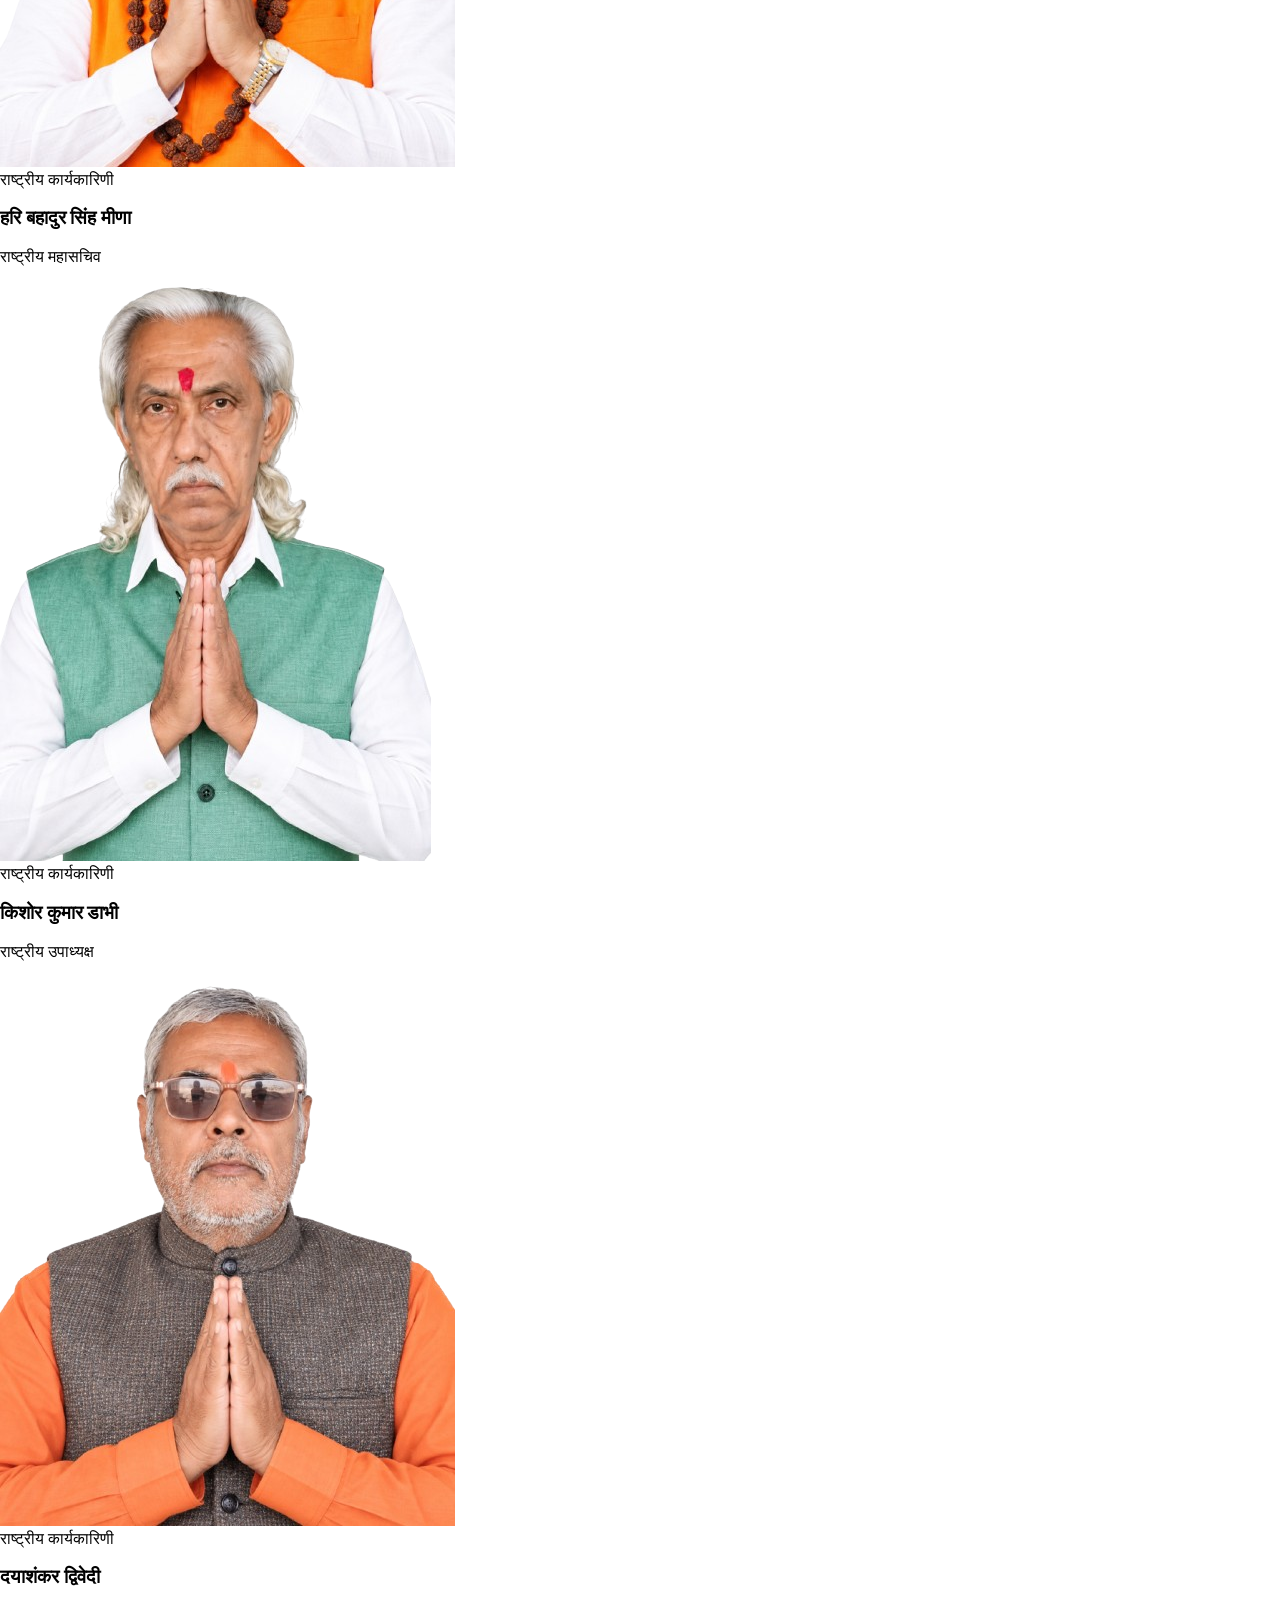
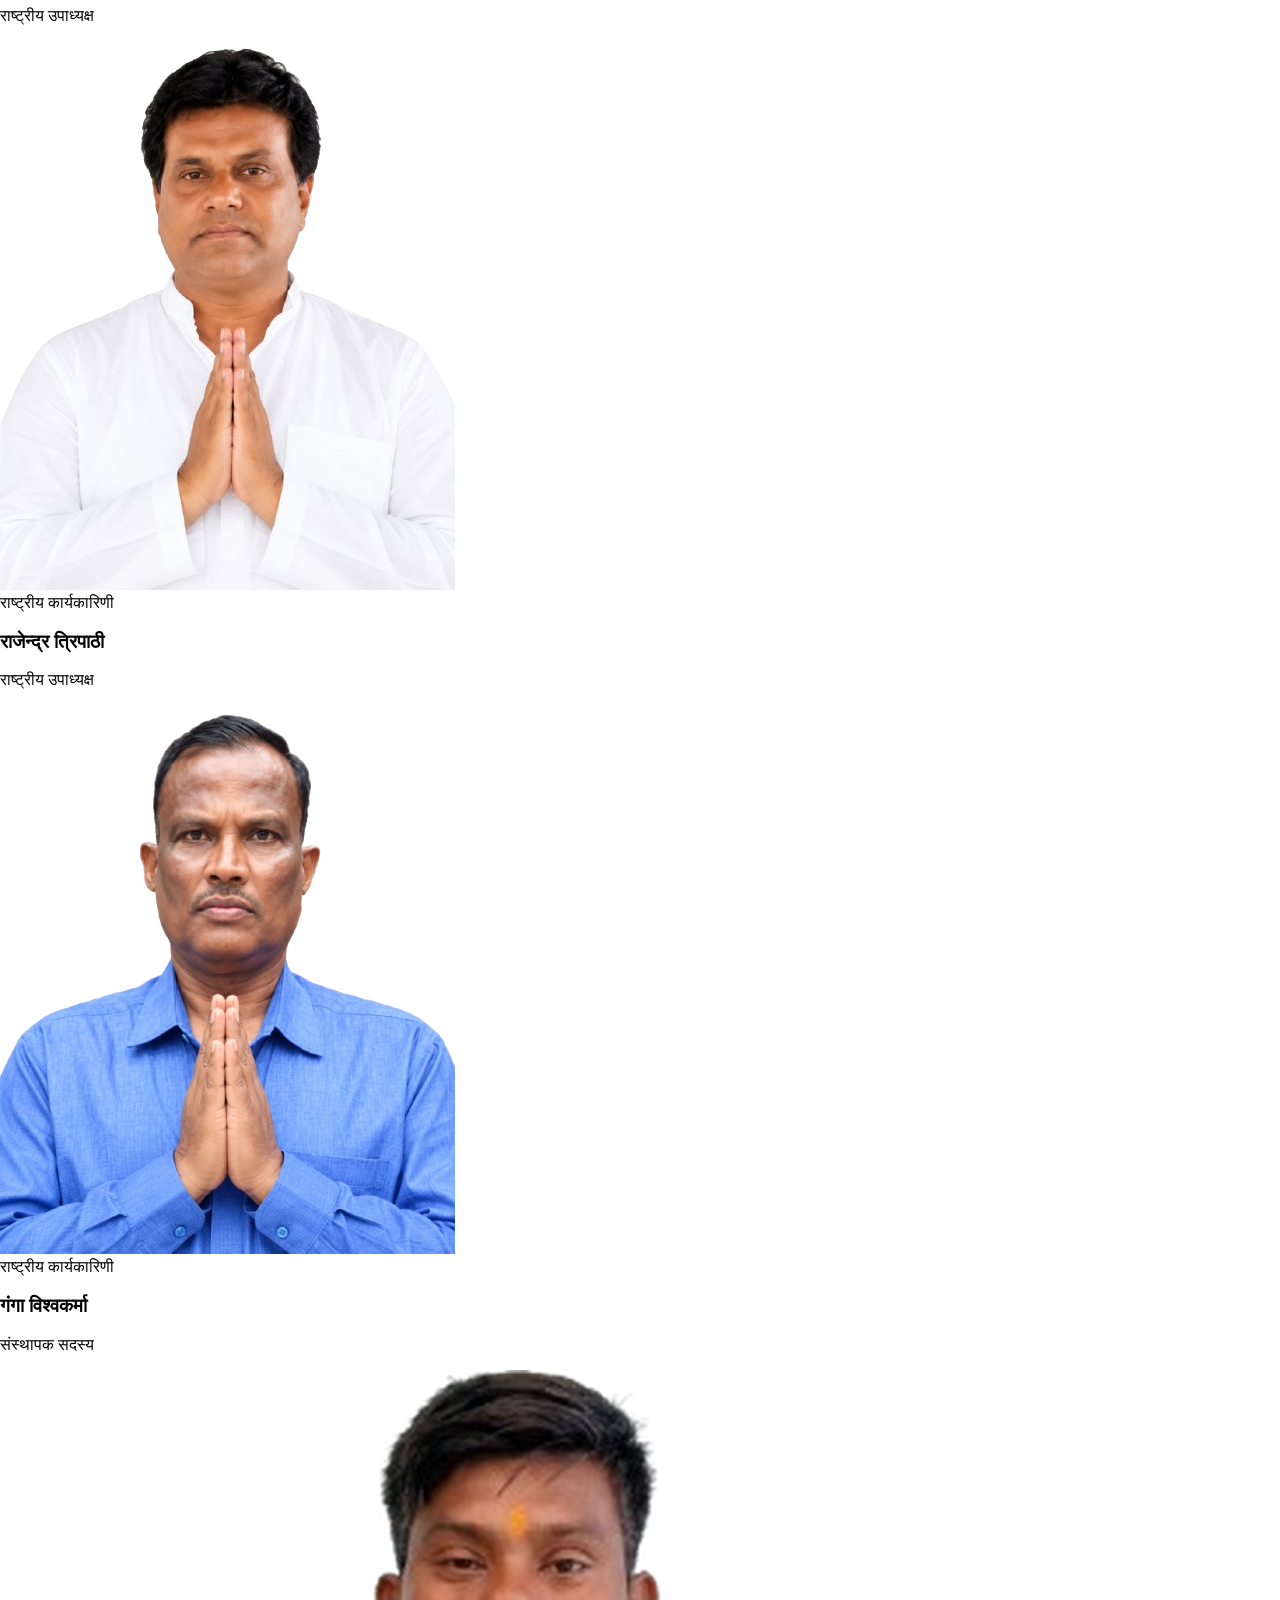
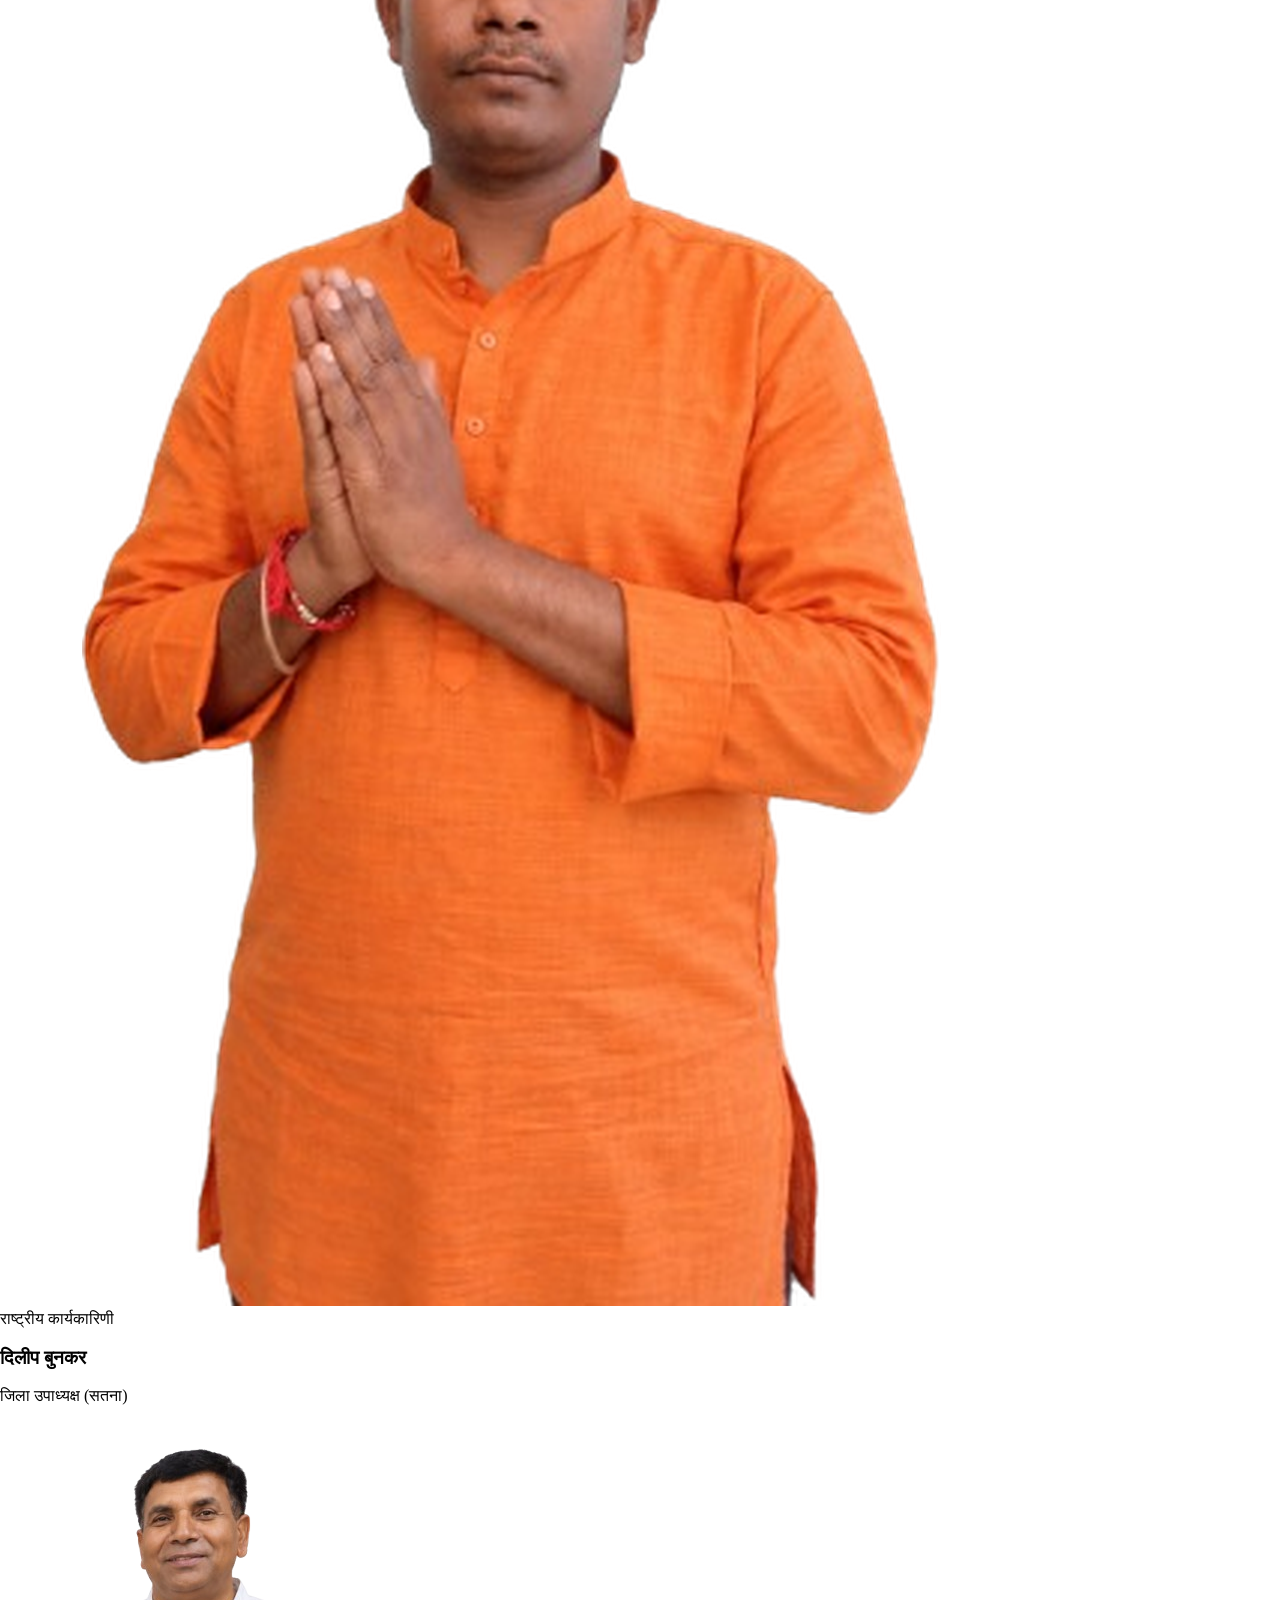
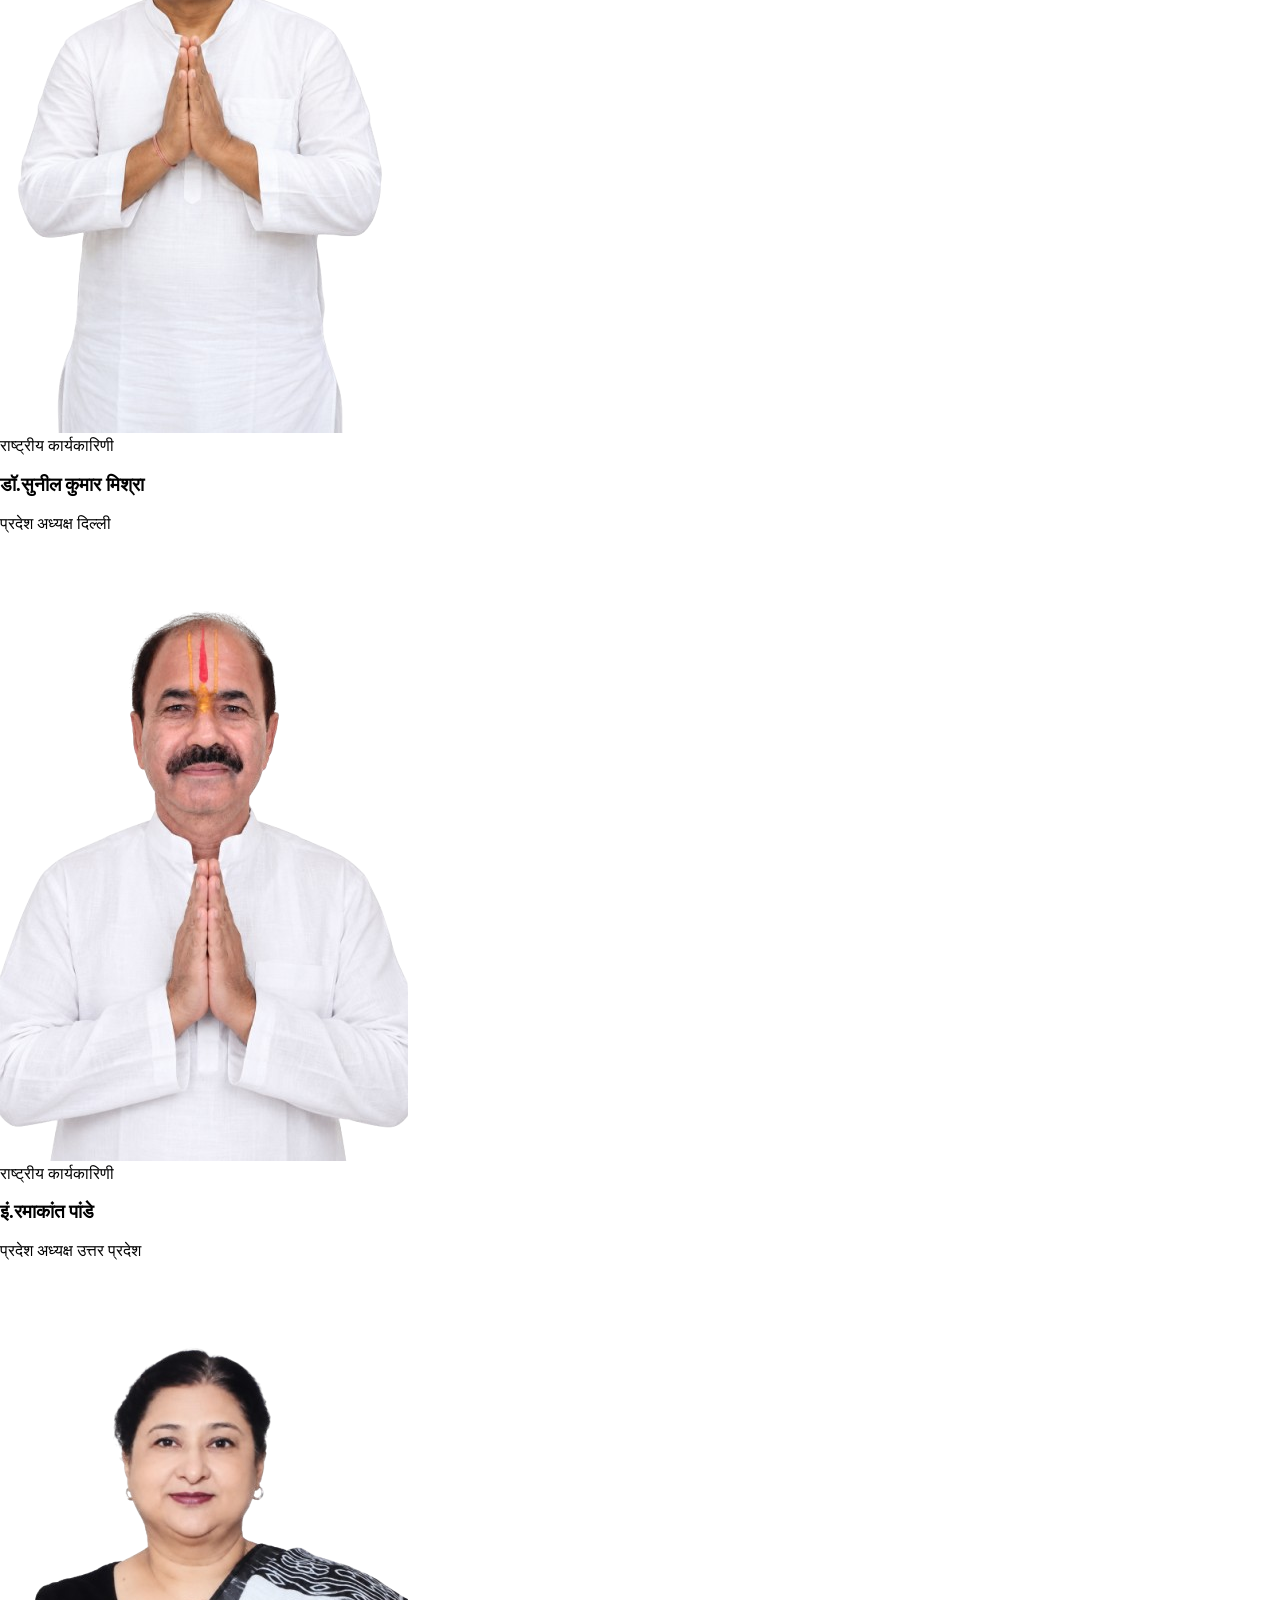
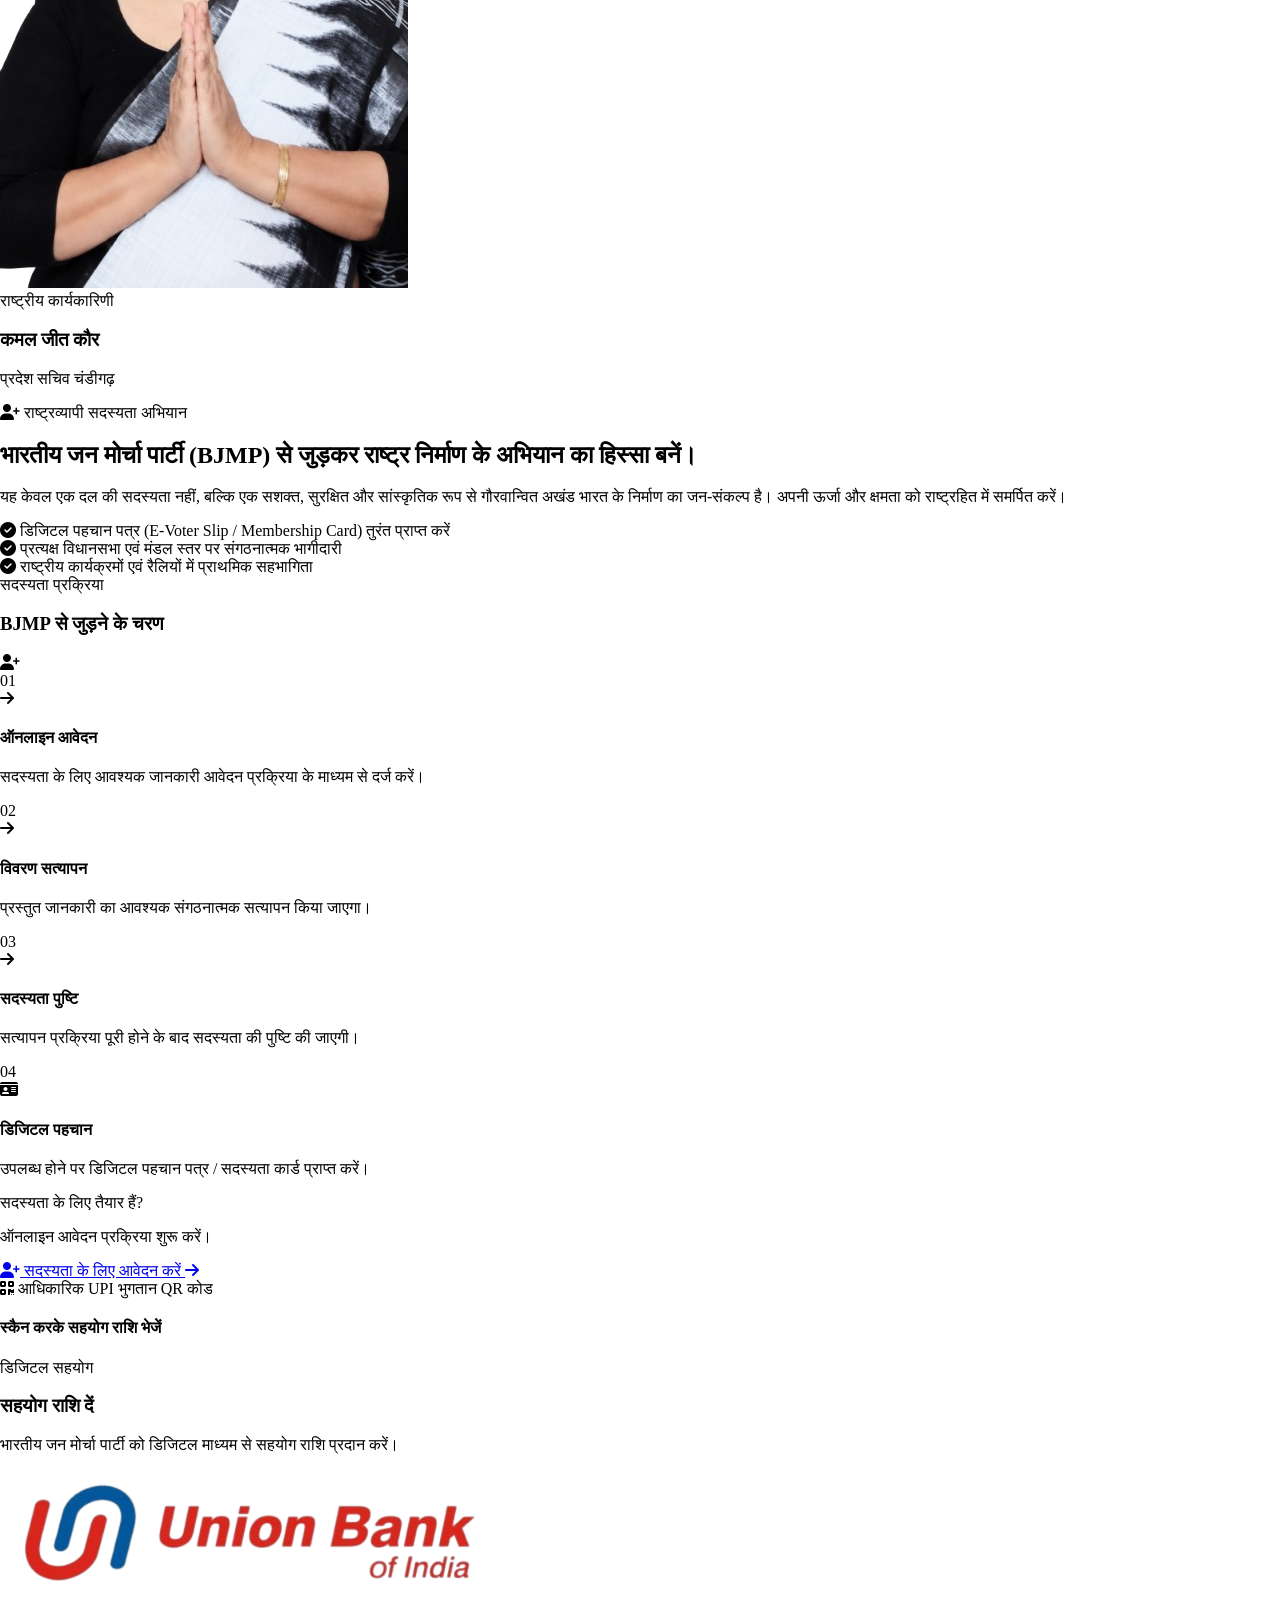
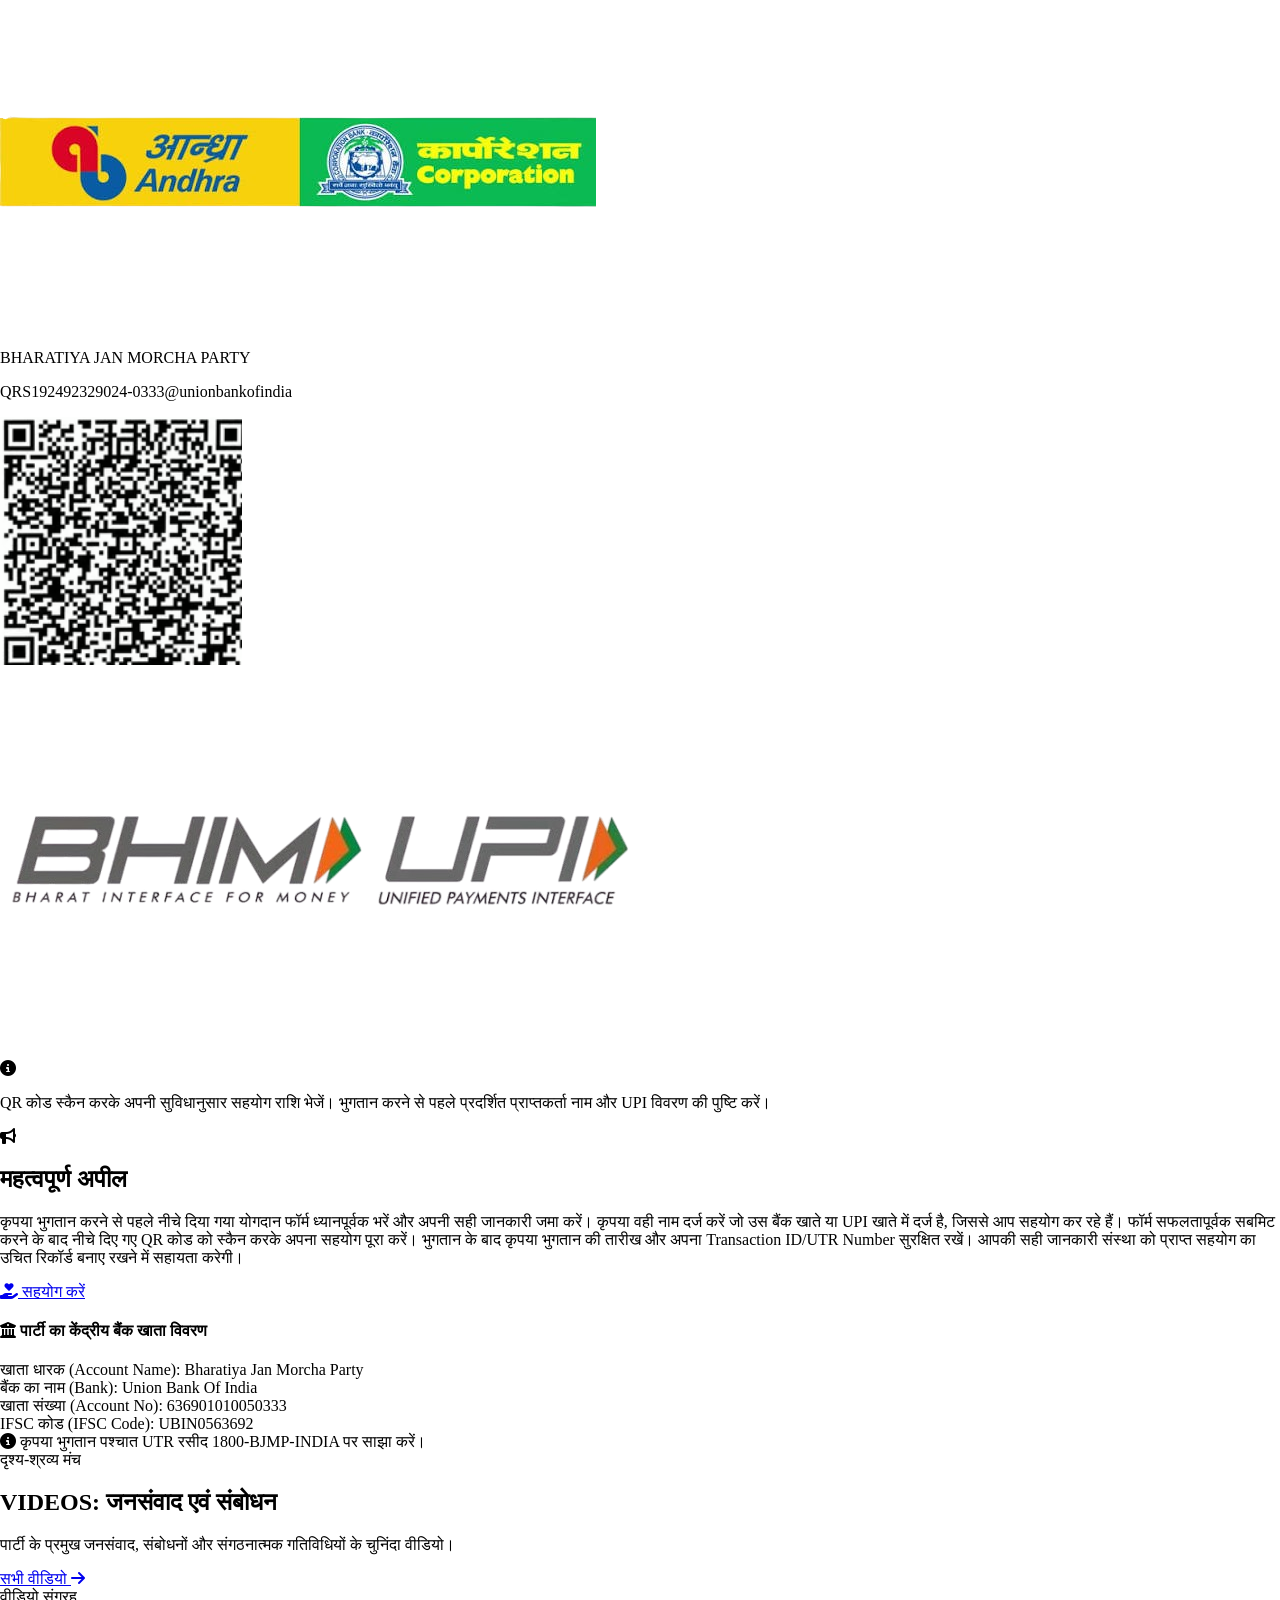
==== commit c91324d2: "added 3 members and changes in about section" ====
--- a/index.html
+++ b/index.html
@@ -336,17 +336,21 @@
 
         <span>
           भारतीय जन मोर्चा पार्टी (BJMP)
-          राष्ट्रव्यापी सदस्यता अभियान 2025 में
+          राष्ट्रव्यापी सदस्यता अभियान 2026 में
           सहभागिता सुनिश्चित करें
         </span>
 
         <span>•</span>
+
+        <span class="text-secondary-fixed">
+          पंजीकरण तिथि: 16 जनवरी 2017
+        </span>
+ <span>•</span>
 
         <span class="text-secondary-fixed">
           निर्वाचन आयोग पंजीकरण क्र.:
           56/183/2016-17/रा.द.अनु.-1
         </span>
-
         <span>•</span>
 
         <span>
@@ -577,8 +581,28 @@
           सशक्त, समृद्ध और आत्मनिर्भर भारत का निर्माण
         </h2>
 <p class="font-body-lg text-body-lg text-on-surface-variant leading-relaxed">
-          भारतीय जन मोर्चा पार्टी (BJMP) एक पंजीकृत राजनीतिक दल है, जो राष्ट्रहित, सुशासन, सामाजिक न्याय, लोकतांत्रिक मूल्यों एवं जनभागीदारी के माध्यम से एक सशक्त, समृद्ध और आत्मनिर्भर भारत के निर्माण के लिए कार्यरत है।
-        </p>
+  भारतीय जन मोर्चा पार्टी (BJMP) एक पंजीकृत राजनीतिक दल है, जो राष्ट्रहित, सुशासन, सामाजिक न्याय, लोकतांत्रिक मूल्यों एवं जनभागीदारी के माध्यम से एक सशक्त, समृद्ध और आत्मनिर्भर भारत के निर्माण के लिए कार्यरत है।
+</p>
+
+<!-- Registration & Purpose Information -->
+<div class="border-l-4 border-saffron-bright bg-surface-container-lowest rounded-r-lg px-5 py-4 space-y-2 shadow-sm">
+
+  <p class="font-body-md text-body-md text-deep-navy-dark">
+    <span class="font-semibold text-primary">पंजीकरण तिथि:</span>
+    16 जनवरी 2017
+  </p>
+
+  <p class="font-body-md text-body-md text-deep-navy-dark">
+    <span class="font-semibold text-primary">पंजीकरण संख्या:</span>
+    56/183/2016-17/रा.द.अनु.-1
+  </p>
+
+  <p class="font-body-md text-body-md text-on-surface-variant leading-relaxed">
+    <span class="font-semibold text-deep-navy-dark">BJMP का उद्देश्य:</span>
+    राष्ट्रहित, जनसेवा, सुशासन, सामाजिक न्याय तथा लोकतांत्रिक मूल्यों को सशक्त बनाना है।
+  </p>
+
+</div>
 </div>
 <!-- Core 6 Values Grid -->
 <div class="grid grid-cols-1 sm:grid-cols-2 lg:grid-cols-3 gap-6">
@@ -848,7 +872,7 @@
         </p>
 </div>
 <!-- Key National Leadership Hierarchy Grid -->
-<div class="grid grid-cols-1 sm:grid-cols-2 md:grid-cols-3 lg:grid-cols-4 gap-6">
+<div class="grid grid-cols-1 sm:grid-cols-2 md:grid-cols-3 lg:grid-cols-5 gap-6">
 <!-- 1. डॉ. एस. के. त्रिपाठी - राष्ट्रीय अध्यक्ष (Featured Prominent) -->
 <div class="bg-surface-container-lowest rounded-lg shadow-sm hover:shadow-md transition-all overflow-hidden sm:col-span-2 md:col-span-1 lg:col-span-1 border-t-4 border-primary">
 <div class="aspect-[4/3] bg-surface-container relative overflow-hidden">
@@ -1002,7 +1026,7 @@
 
 
 </div>
-<!-- दिलीप बुनकर -->
+<!-- कमल जीत कौर -->
 <div class="bg-surface-container-lowest rounded-lg shadow-sm hover:shadow-md transition-all overflow-hidden border-t-4 border-secondary">
 <div class="aspect-[4/3] bg-surface-container relative overflow-hidden">
 <img class="w-full h-full object-contain" data-alt="Distinguished mature Indian civic leader in traditional neat attire, speaking confidently at an official press briefing with microphone visible" src="/assets/members/jila-upadhyaksh.png"/>
@@ -1011,6 +1035,38 @@
 <span class="font-label-caps text-xs text-secondary font-bold uppercase tracking-wider block">राष्ट्रीय कार्यकारिणी</span>
 <h3 class="font-title-md text-title-md text-deep-navy-dark">दिलीप बुनकर</h3>
 <p class="font-body-sm text-body-sm text-on-surface-variant">जिला उपाध्यक्ष (सतना) </p>
+</div>
+</div>
+<!-- कमल जीत कौर -->
+<div class="bg-surface-container-lowest rounded-lg shadow-sm hover:shadow-md transition-all overflow-hidden border-t-4 border-secondary">
+<div class="aspect-[4/3] bg-surface-container relative overflow-hidden">
+<img class="w-full h-full object-contain" data-alt="Distinguished mature Indian civic leader in traditional neat attire, speaking confidently at an official press briefing with microphone visible" src="/assets/members/sunilkumar-mishra.png"/>
+</div>
+<div class="p-5 space-y-1">
+<span class="font-label-caps text-xs text-secondary font-bold uppercase tracking-wider block">राष्ट्रीय कार्यकारिणी</span>
+<h3 class="font-title-md text-title-md text-deep-navy-dark">डॉ.सुनील कुमार मिश्रा </h3>
+<p class="font-body-sm text-body-sm text-on-surface-variant">प्रदेश अध्यक्ष दिल्ली </p>
+</div>
+</div>
+<!-- कमल जीत कौर -->
+<div class="bg-surface-container-lowest rounded-lg shadow-sm hover:shadow-md transition-all overflow-hidden border-t-4 border-secondary">
+<div class="aspect-[4/3] bg-surface-container relative overflow-hidden">
+<img class="w-full h-full object-contain" data-alt="Distinguished mature Indian civic leader in traditional neat attire, speaking confidently at an official press briefing with microphone visible" src="/assets/members/ramkant-pande.png"/>
+</div>
+<div class="p-5 space-y-1">
+<span class="font-label-caps text-xs text-secondary font-bold uppercase tracking-wider block">राष्ट्रीय कार्यकारिणी</span>
+<h3 class="font-title-md text-title-md text-deep-navy-dark">इं.रमाकांत पांडे</h3>
+<p class="font-body-sm text-body-sm text-on-surface-variant">प्रदेश अध्यक्ष उत्तर प्रदेश </p>
+</div>
+</div>
+<div class="bg-surface-container-lowest rounded-lg shadow-sm hover:shadow-md transition-all overflow-hidden border-t-4 border-secondary">
+<div class="aspect-[4/3] bg-surface-container relative overflow-hidden">
+<img class="w-full h-full object-contain" data-alt="Distinguished mature Indian civic leader in traditional neat attire, speaking confidently at an official press briefing with microphone visible" src="/assets/members/kamaljeet-kaur.png"/>
+</div>
+<div class="p-5 space-y-1">
+<span class="font-label-caps text-xs text-secondary font-bold uppercase tracking-wider block">राष्ट्रीय कार्यकारिणी</span>
+<h3 class="font-title-md text-title-md text-deep-navy-dark">कमल जीत कौर</h3>
+<p class="font-body-sm text-body-sm text-on-surface-variant">प्रदेश सचिव चंडीगढ़ </p>
 </div>
 </div>
 </div>
@@ -3208,48 +3264,68 @@
            FOOTER BOTTOM
       =============================================== -->
 
-      <div
-        class="border-t border-secondary/30 pt-space-md flex flex-col md:flex-row items-center justify-between text-body-sm font-body-sm text-surface-variant/70 gap-space-sm"
-      >
-
-        <p>
-          © BJMP. All Rights Reserved.
-          भारतीय जन मोर्चा पार्टी
-        </p>
-
-
-        <div
-          class="flex items-center gap-space-md text-xs"
-        >
-
-          <a
-            class="hover:text-secondary-fixed transition-colors"
-            href="privacy-policy.html"
-          >
-            Privacy Policy
-          </a>
-
-          <span>•</span>
-
-          <a
-            class="text-secondary-fixed transition-colors"
-            href="/terms-condition.html"
-          >
-            Terms of Use
-          </a>
-
-          <span>•</span>
-
-          <a
-            class="hover:text-secondary-fixed transition-colors"
-            href="/terms-condition.html#disclaimer"
-          >
-            Disclaimer
-          </a>
-
-        </div>
-
-      </div>
+      <!-- ==============================================
+     FOOTER BOTTOM
+============================================== -->
+
+<div
+  class="border-t border-secondary/30 pt-space-md flex flex-col md:flex-row items-center justify-between text-body-sm font-body-sm text-surface-variant/70 gap-space-sm"
+>
+
+  <!-- Copyright -->
+  <p>
+    © BJMP. All Rights Reserved.
+    भारतीय जन मोर्चा पार्टी
+  </p>
+
+
+  <!-- Footer Links -->
+  <div
+    class="flex items-center gap-space-md text-xs"
+  >
+
+    <a
+      class="hover:text-secondary-fixed transition-colors"
+      href="privacy-policy.html"
+    >
+      Privacy Policy
+    </a>
+
+    <span>•</span>
+
+    <a
+      class="hover:text-secondary-fixed transition-colors"
+      href="/terms-condition.html"
+    >
+      Terms of Use
+    </a>
+
+    <span>•</span>
+
+    <a
+      class="hover:text-secondary-fixed transition-colors"
+      href="/terms-condition.html#disclaimer"
+    >
+      Disclaimer
+    </a>
+
+  </div>
+
+
+  <!-- Designed & Developed By -->
+  <p class="text-xs text-surface-variant/70">
+    Designed &amp; Developed by
+    <a
+      href="https://www.mentroid.co.in/"
+      target="_blank"
+      rel="noopener noreferrer"
+      class="text-saffron-bright font-semibold hover:text-white transition-colors"
+    >
+      Mentroid
+    </a>
+  </p>
+
+</div>
 
     </div>
 
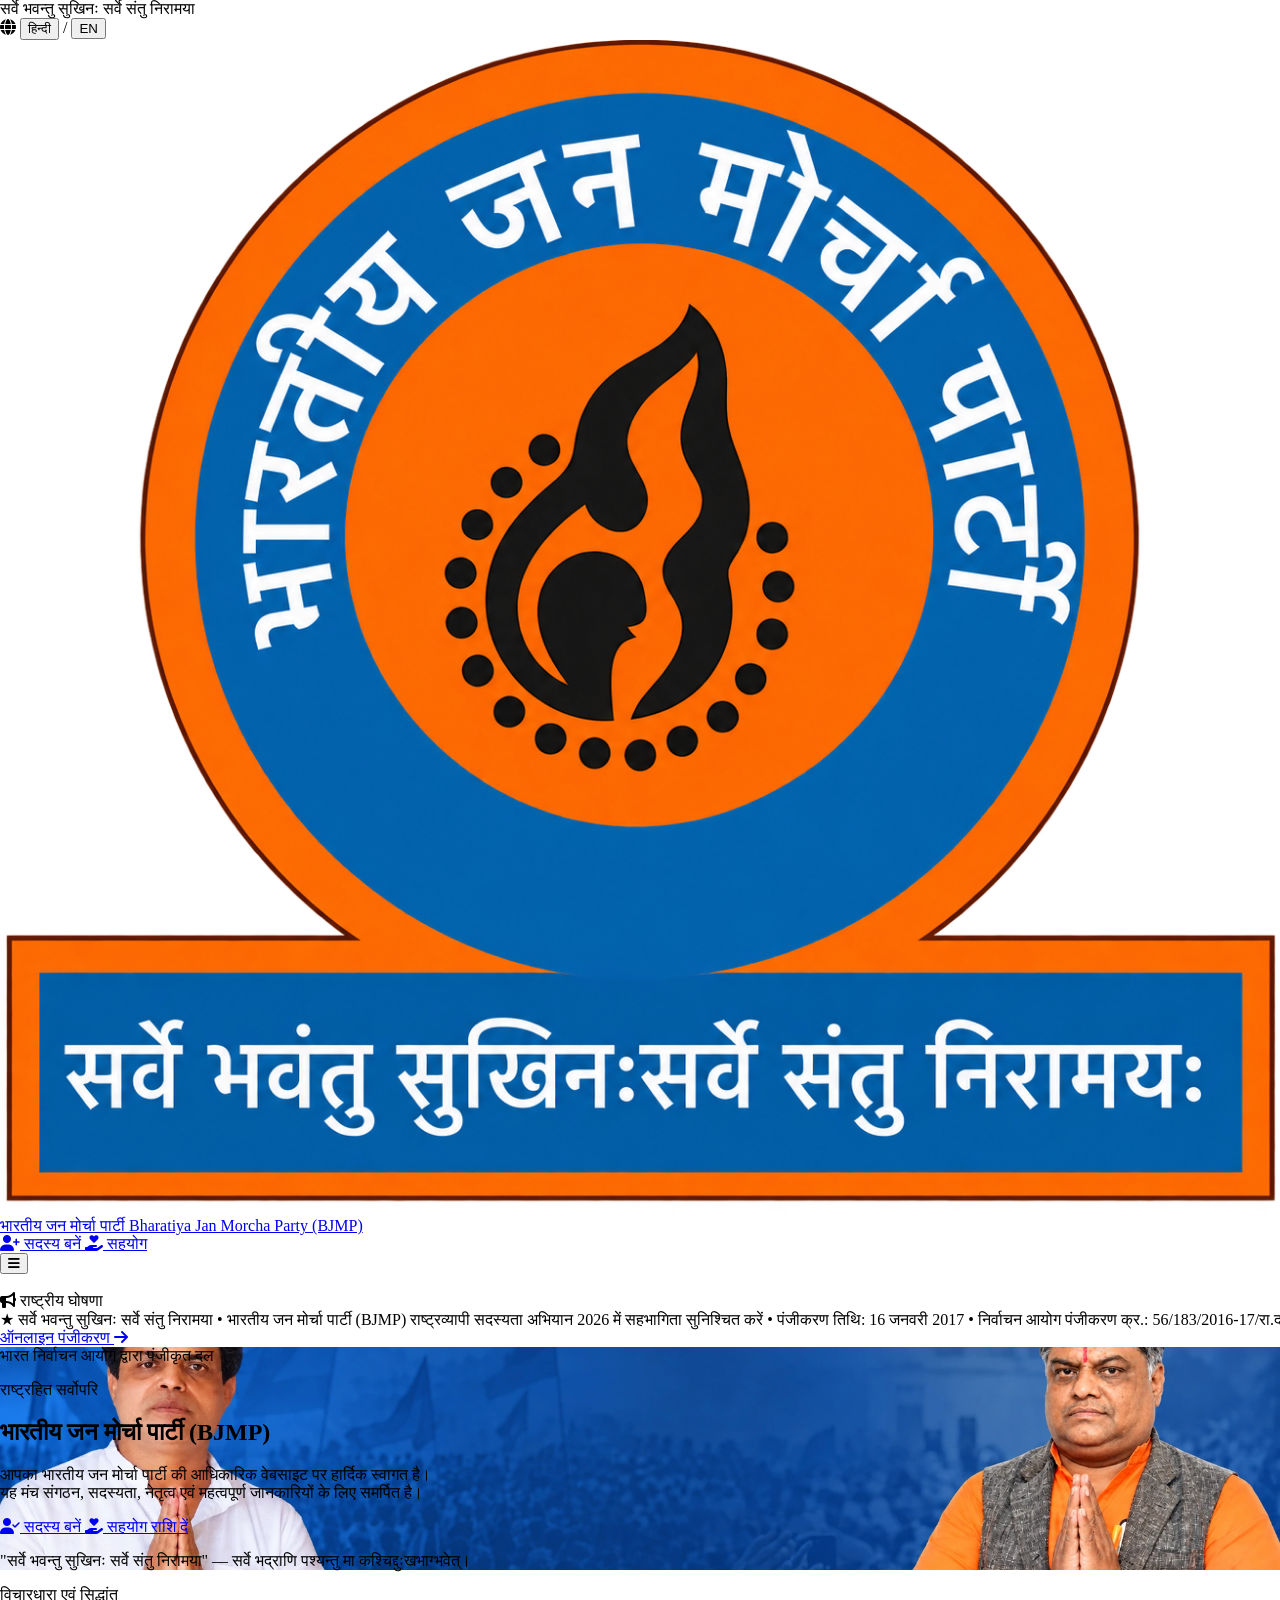
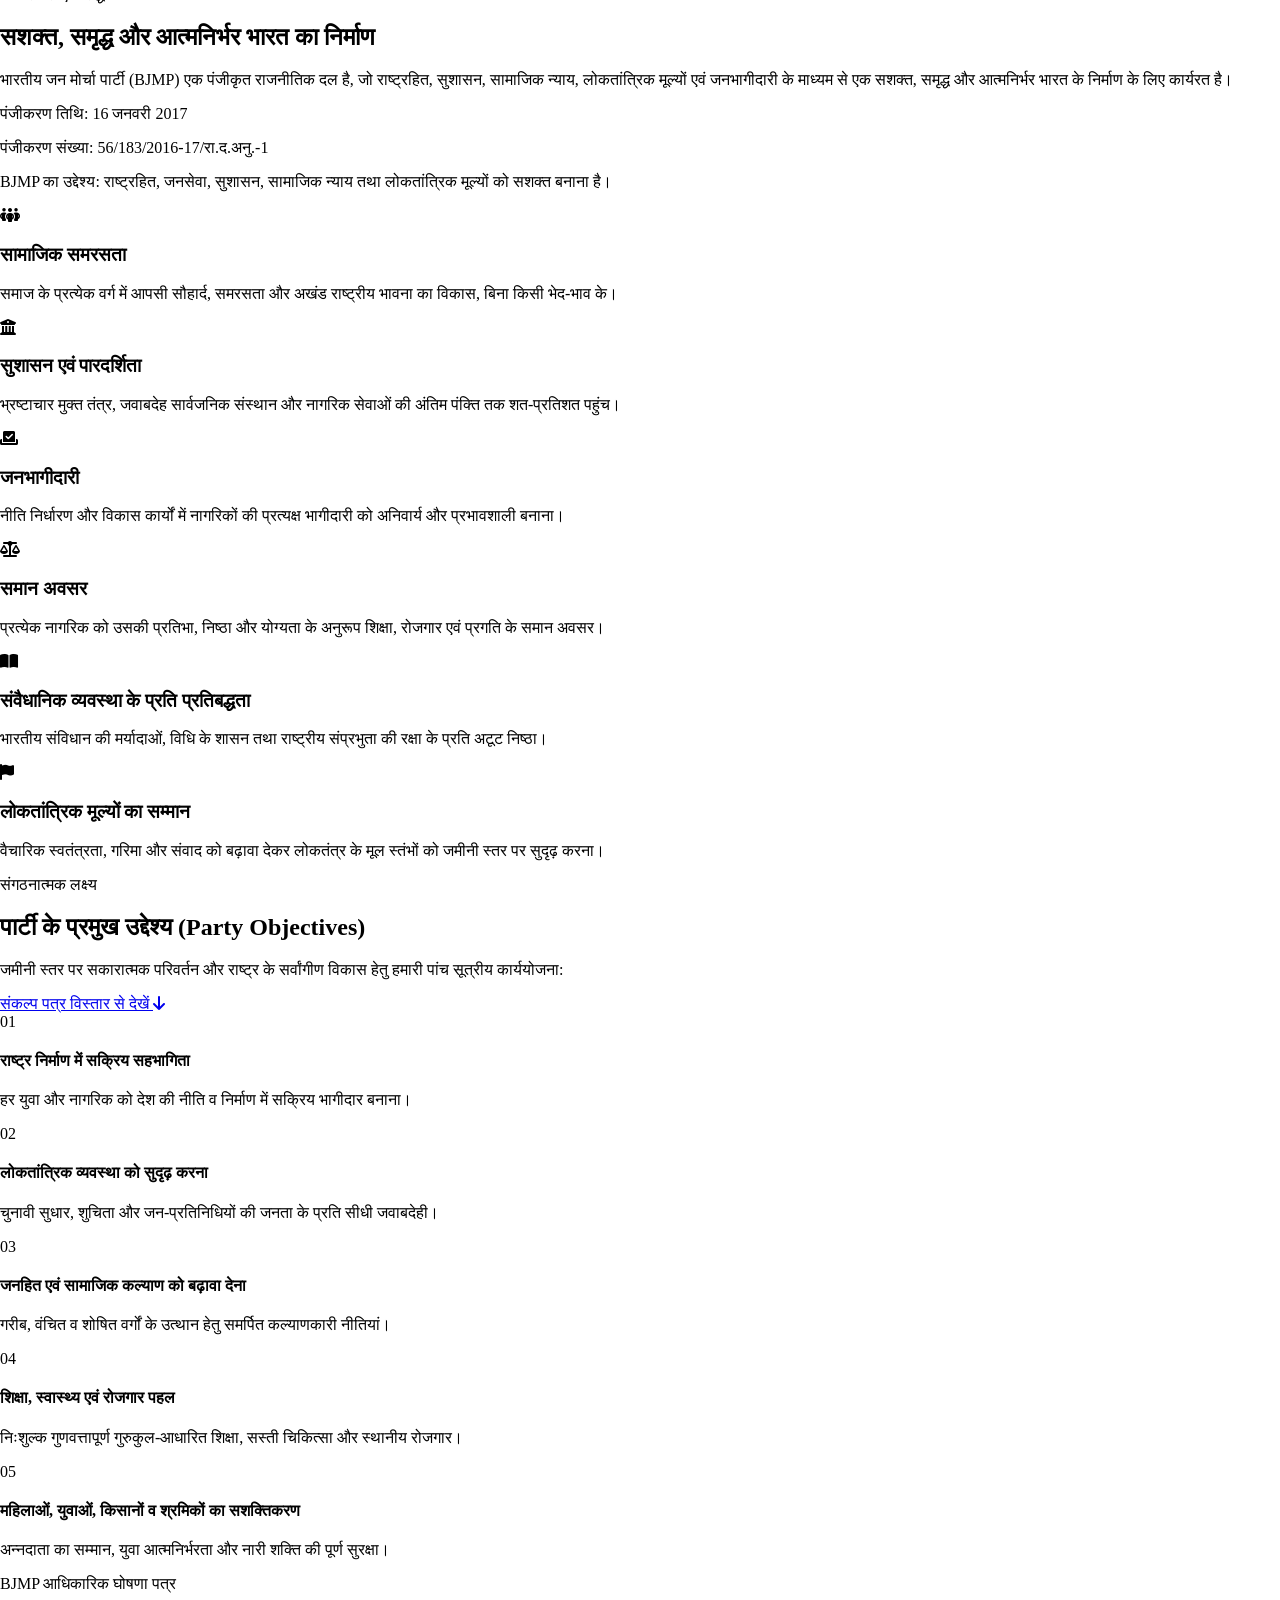
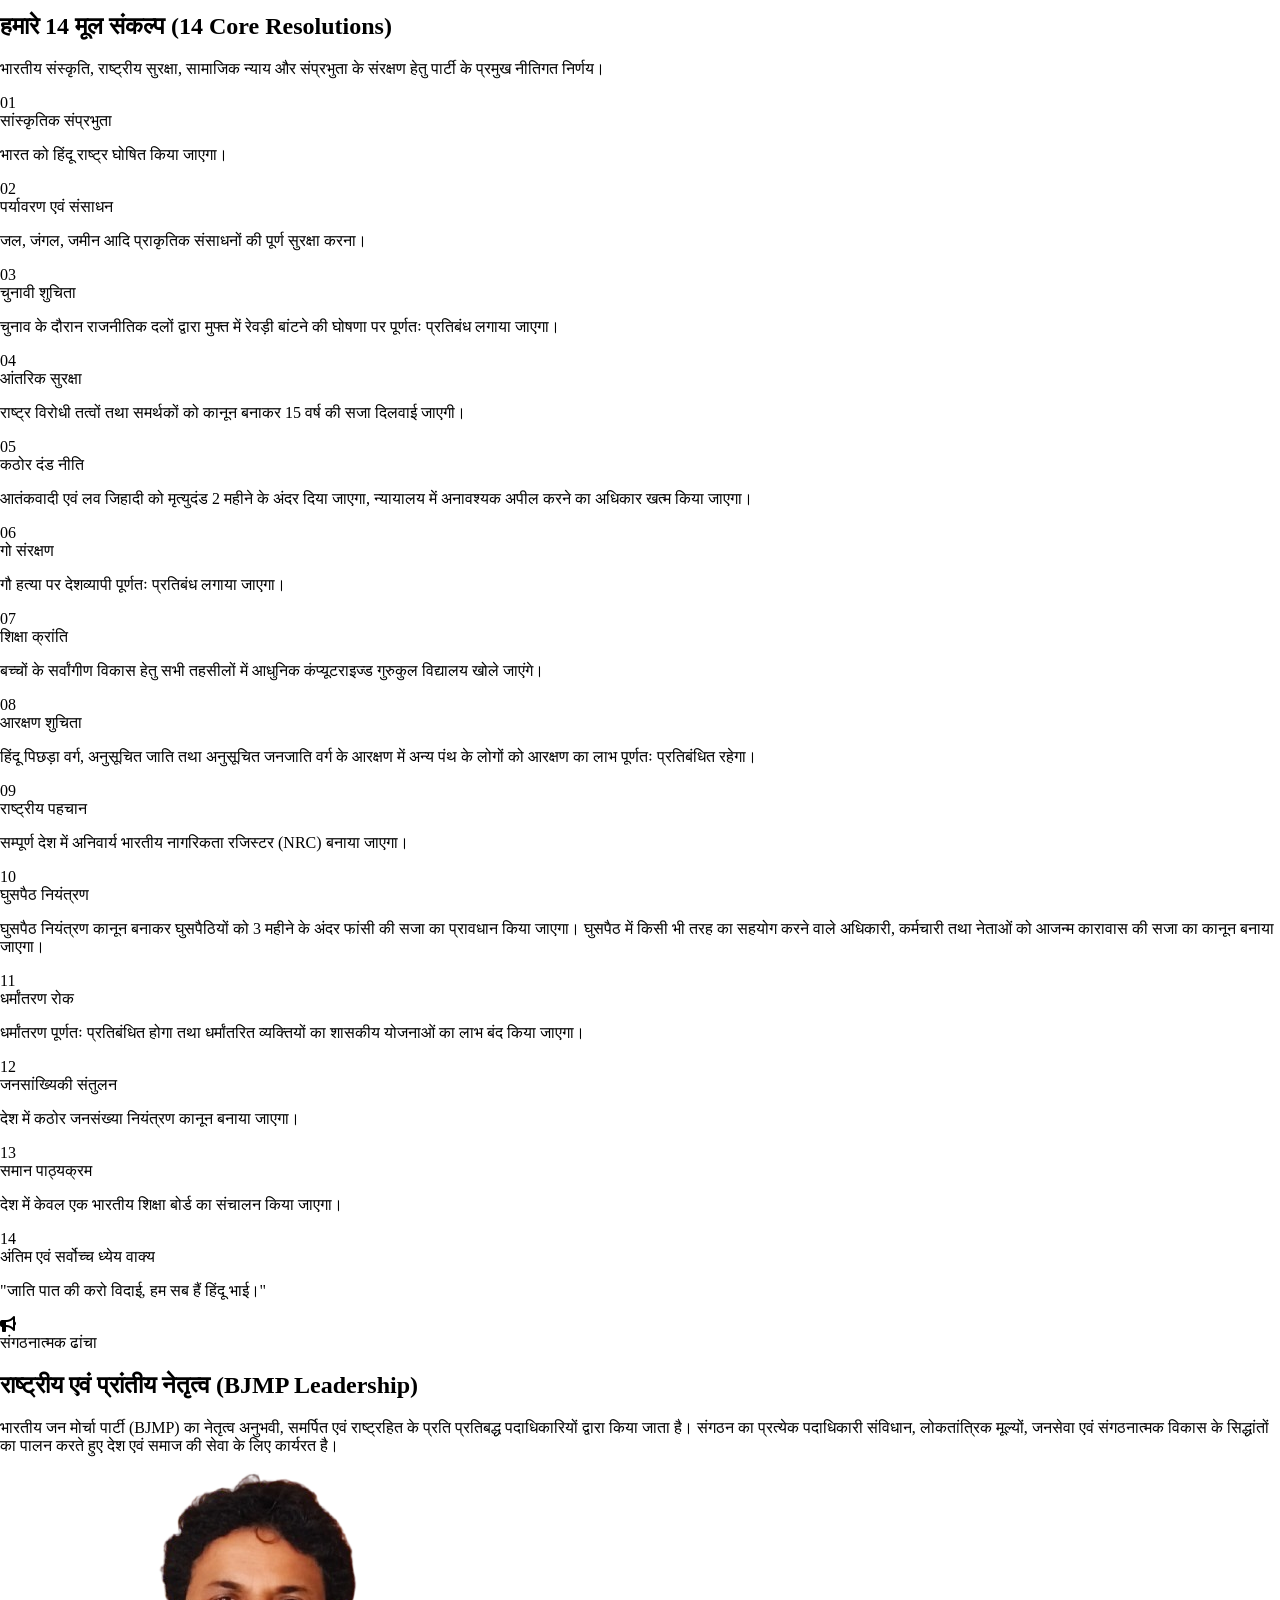
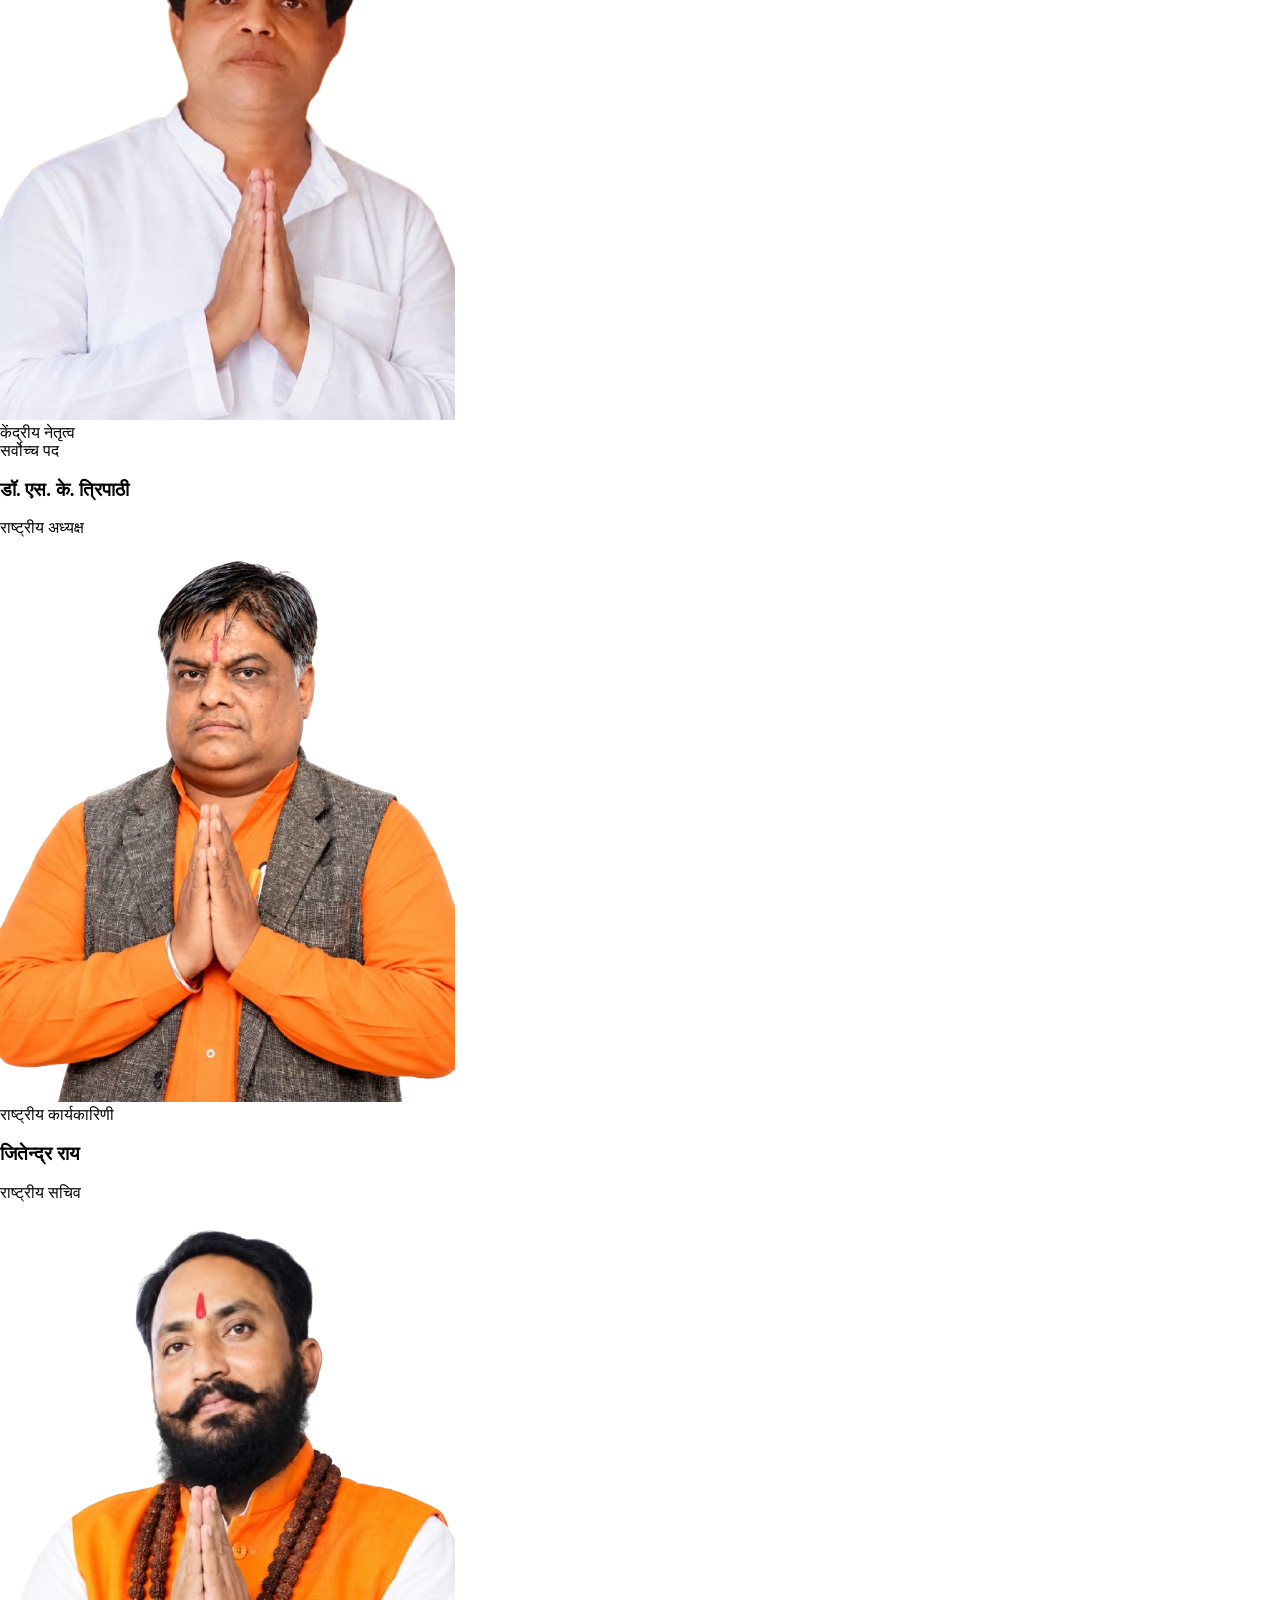
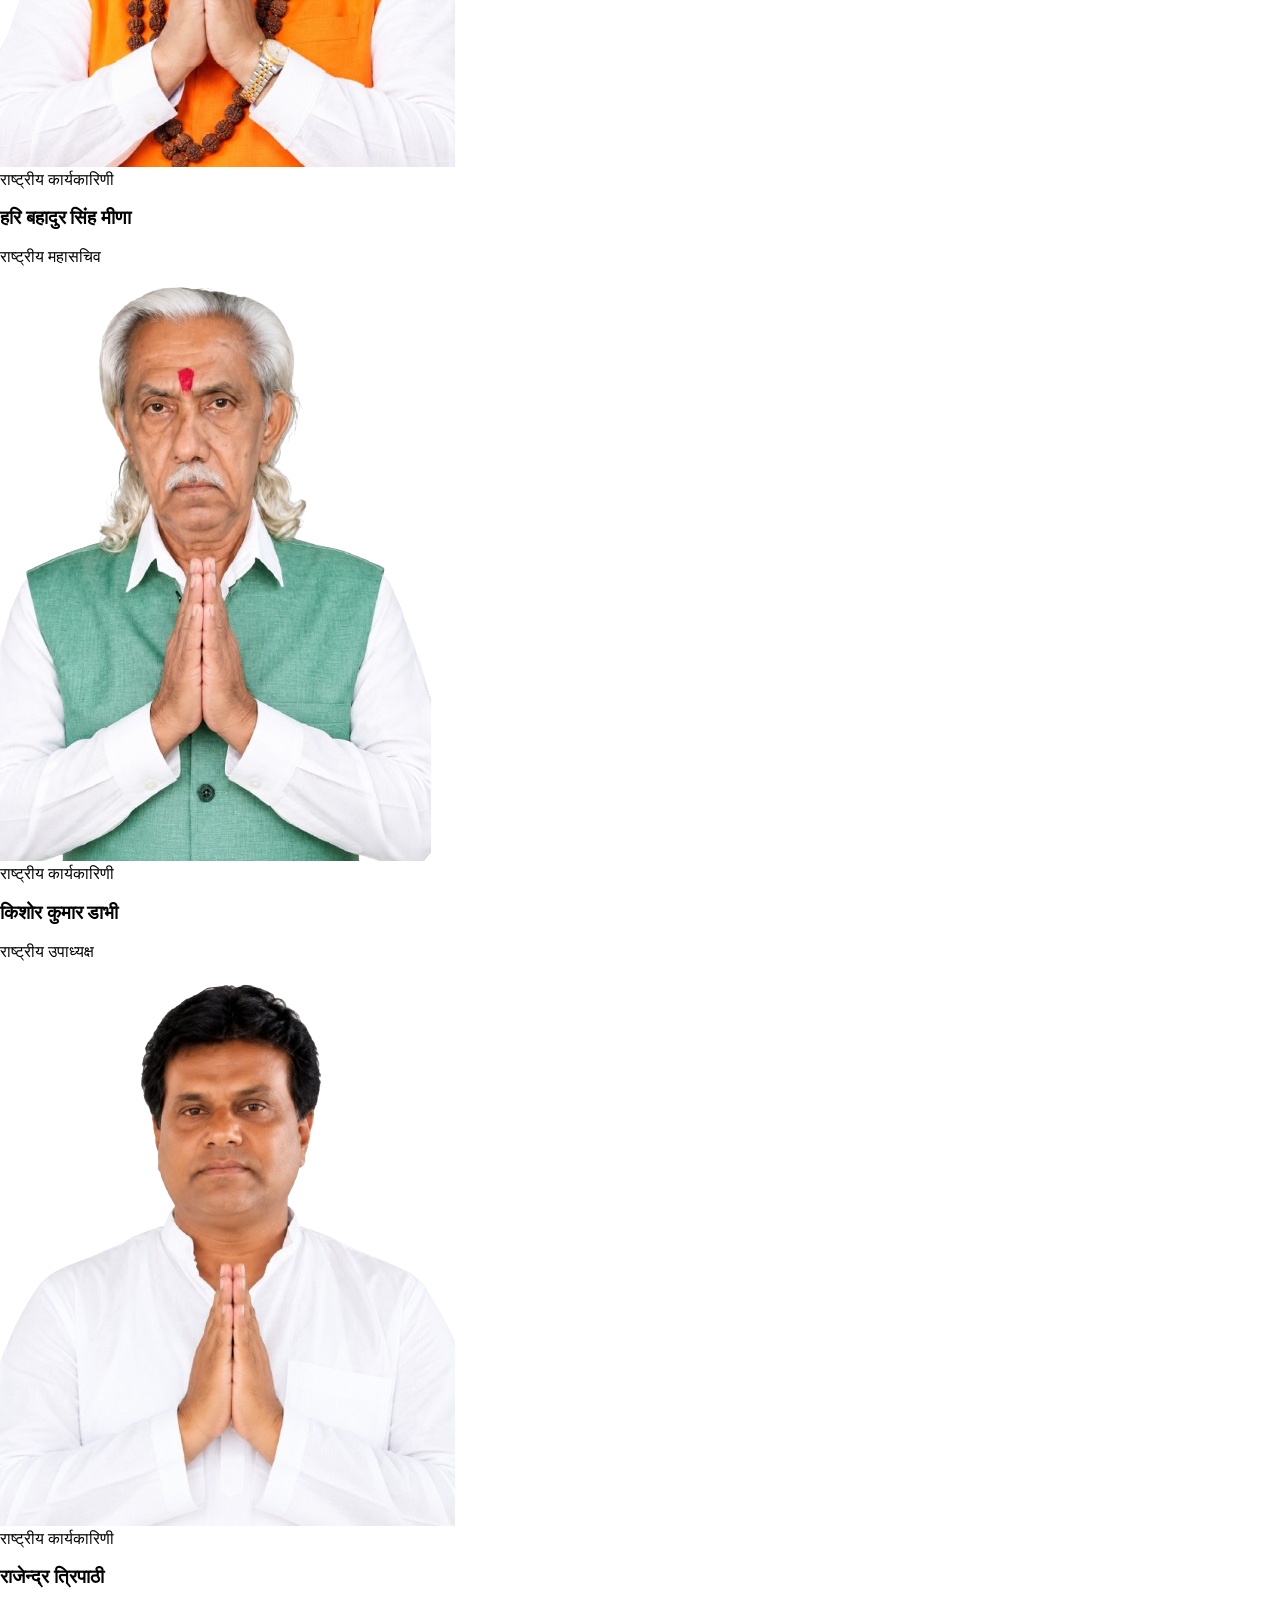
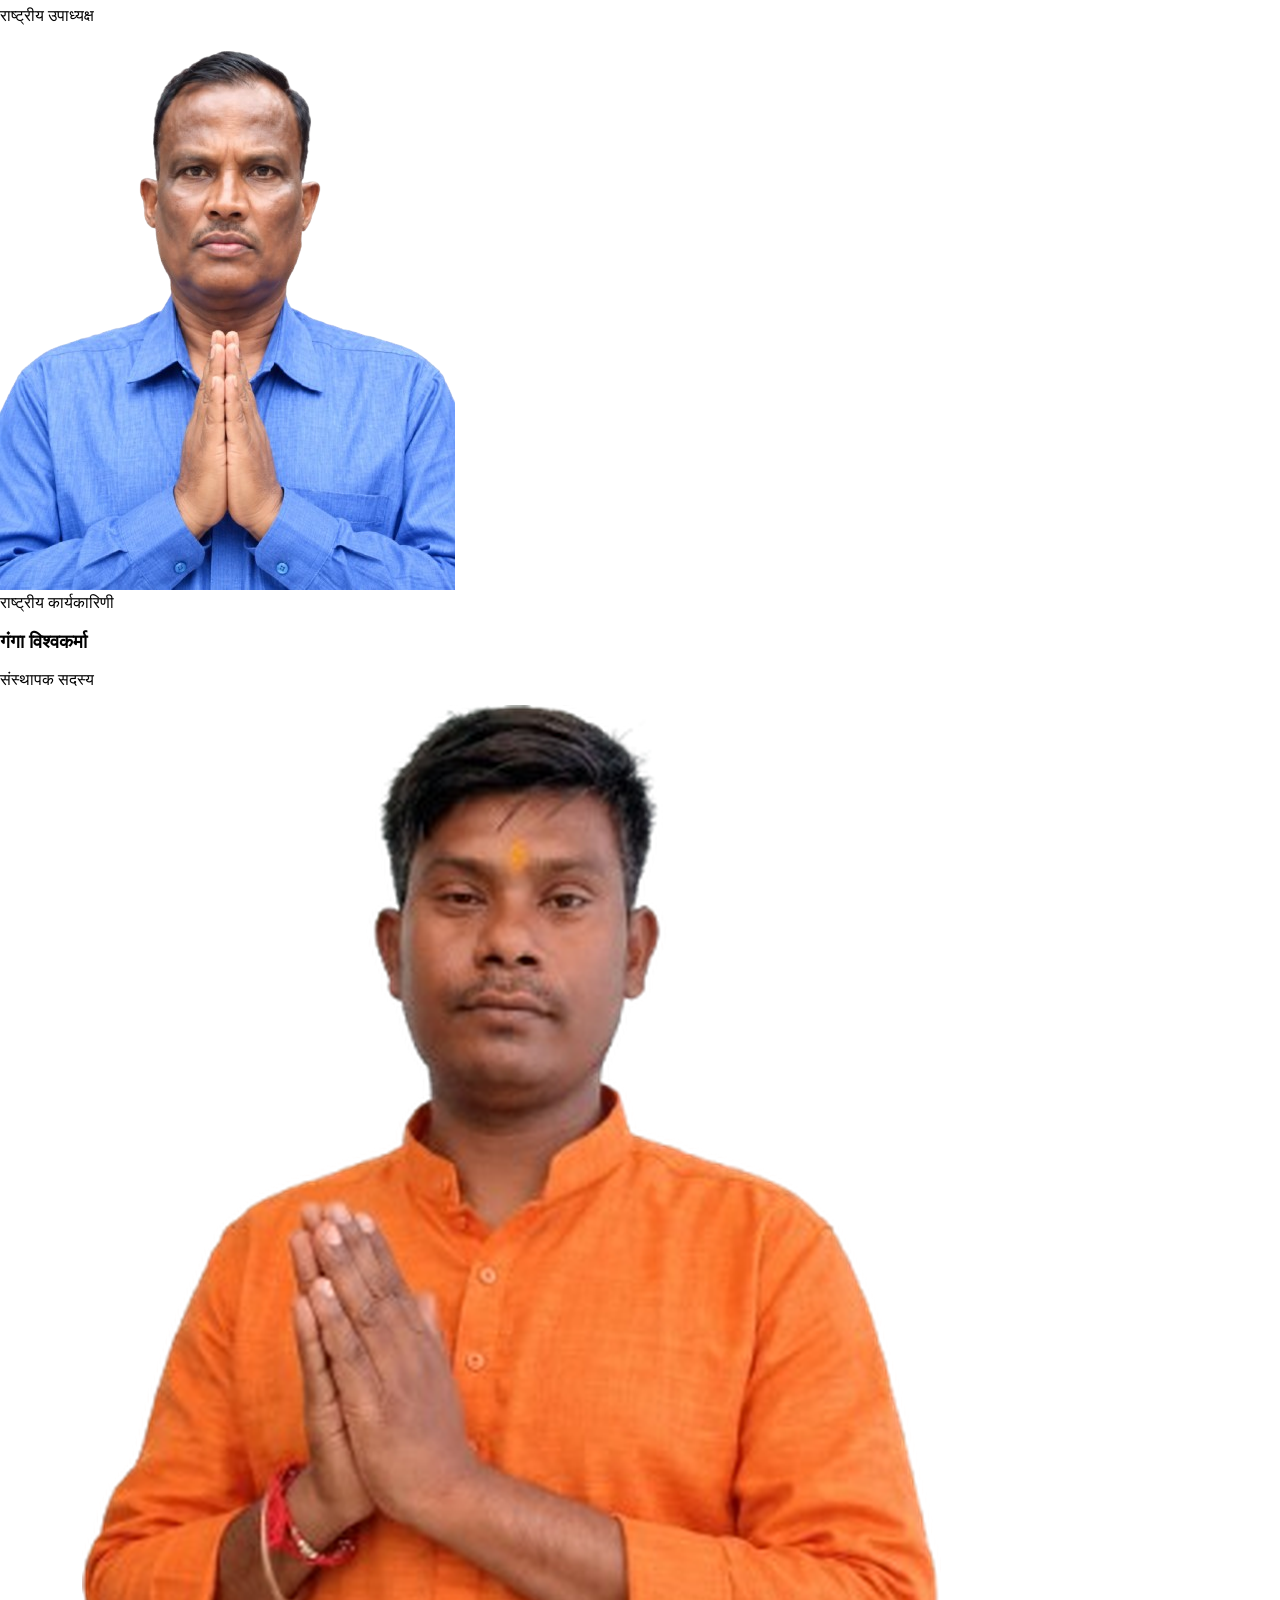
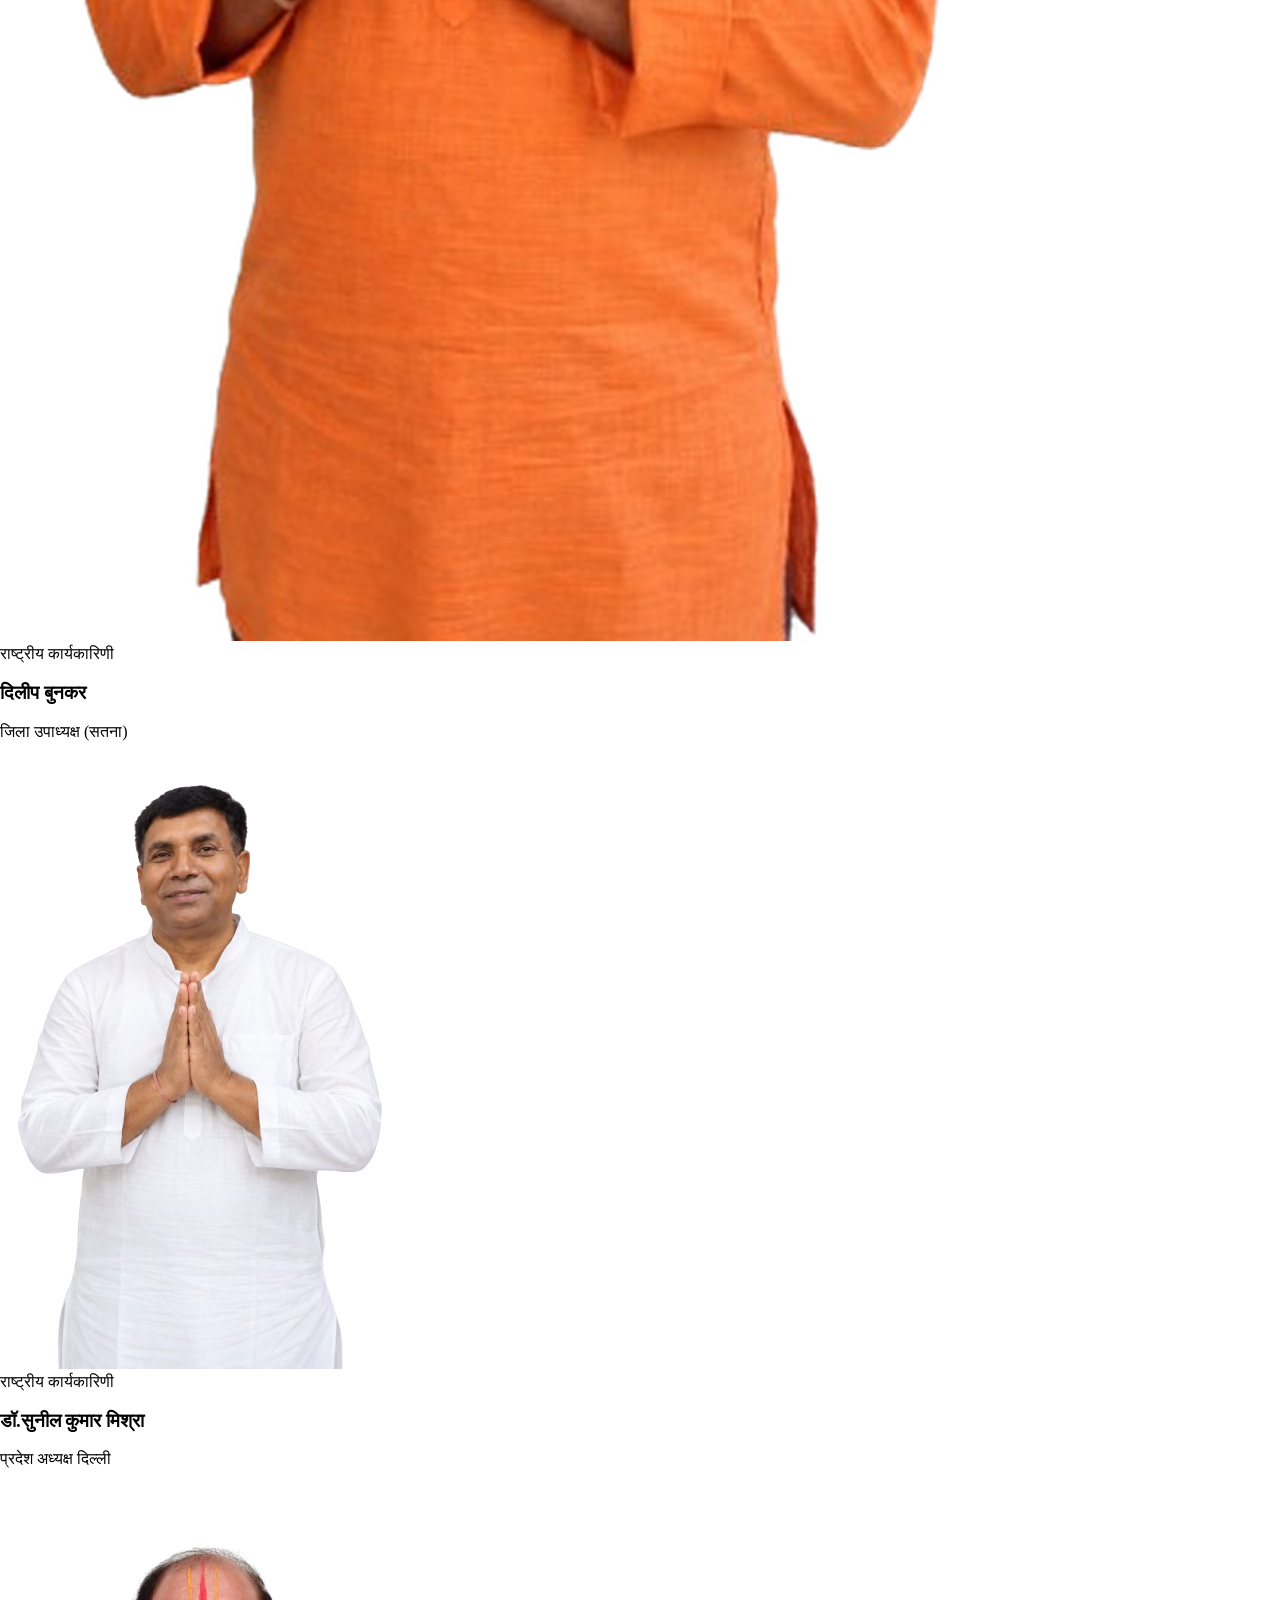
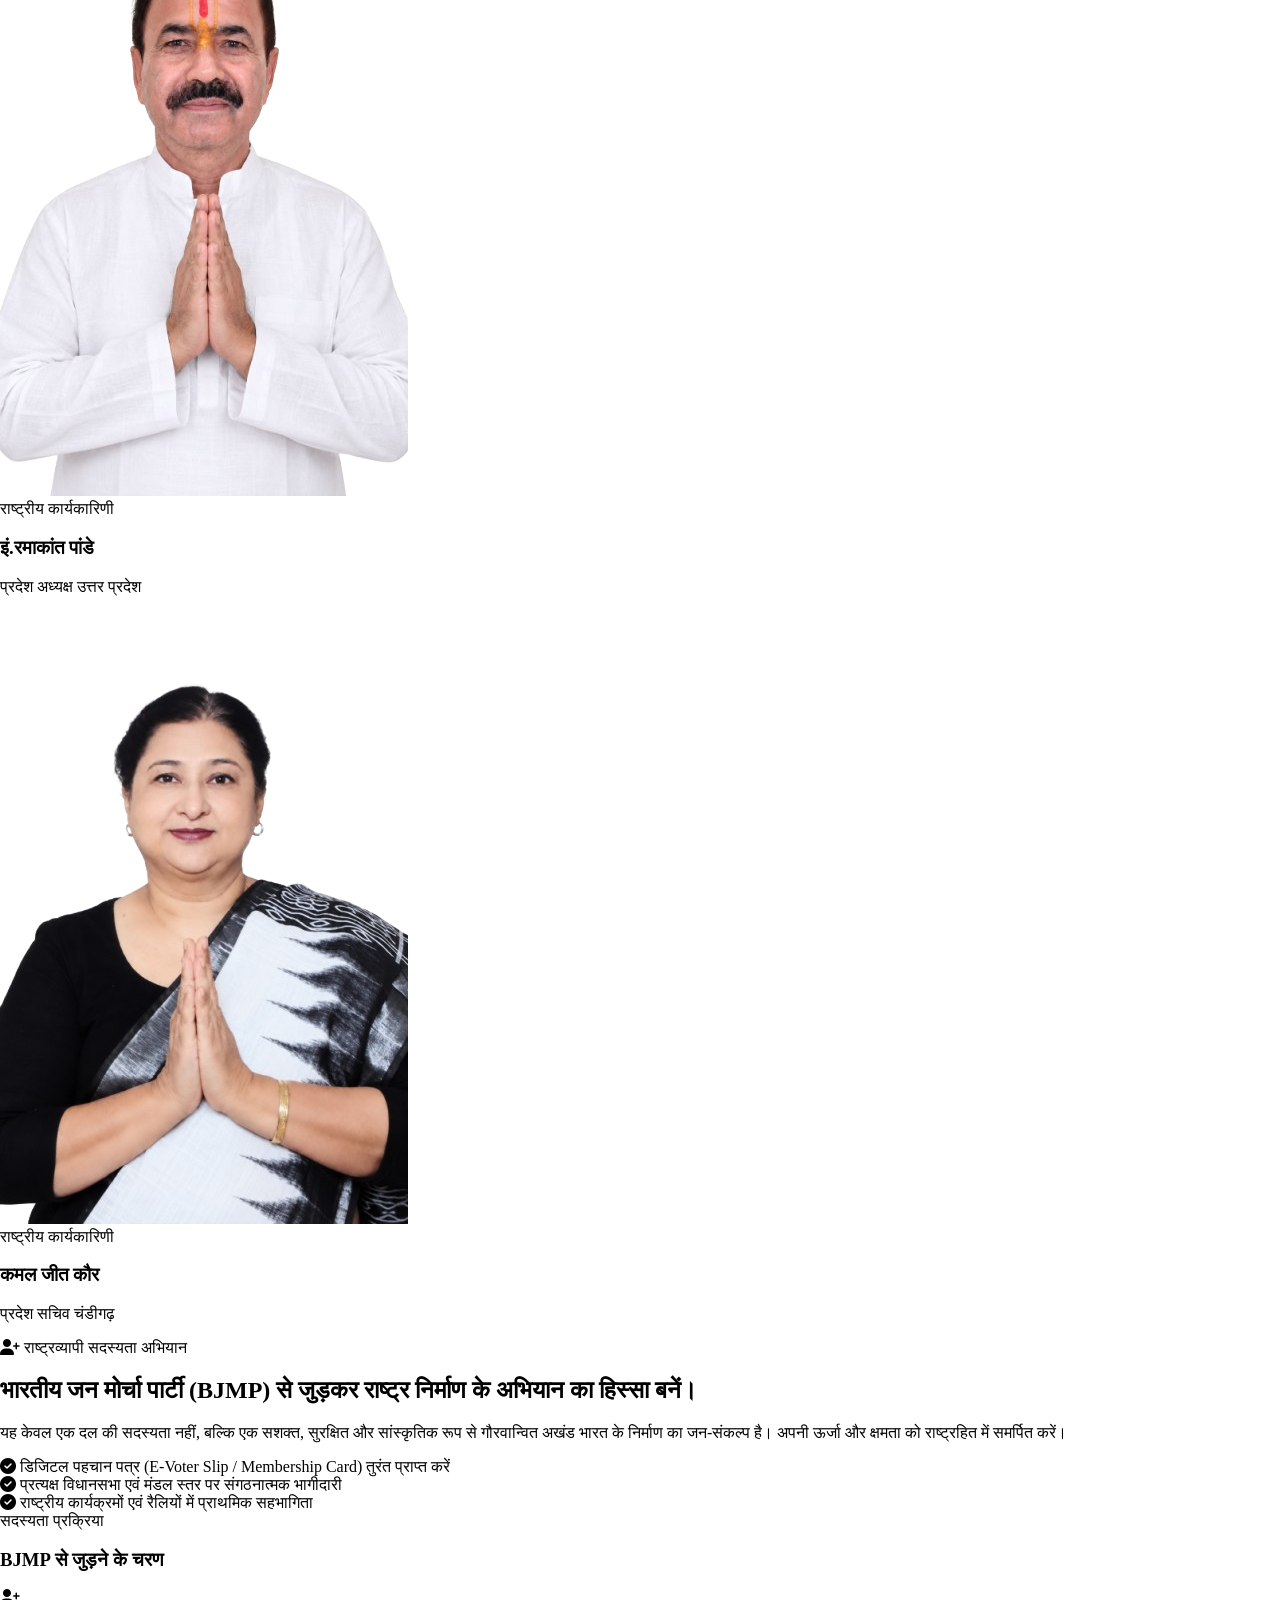
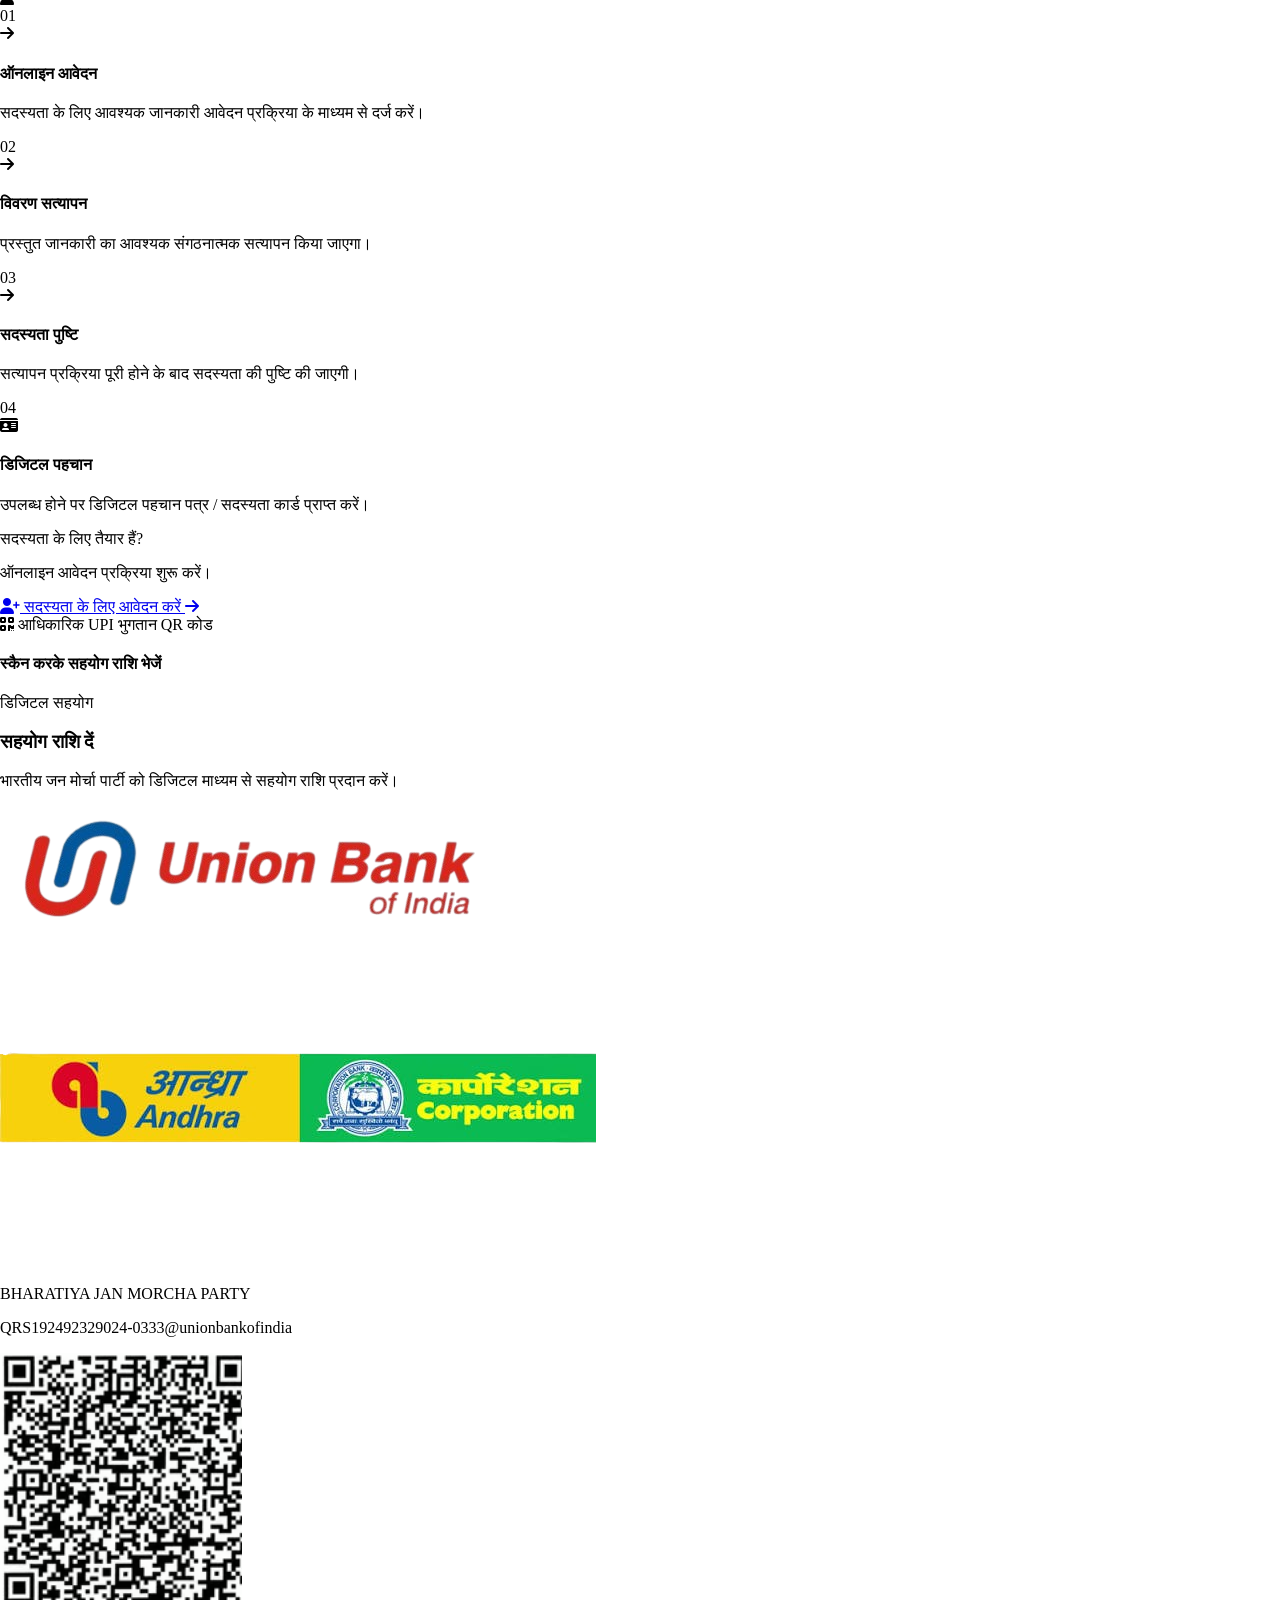
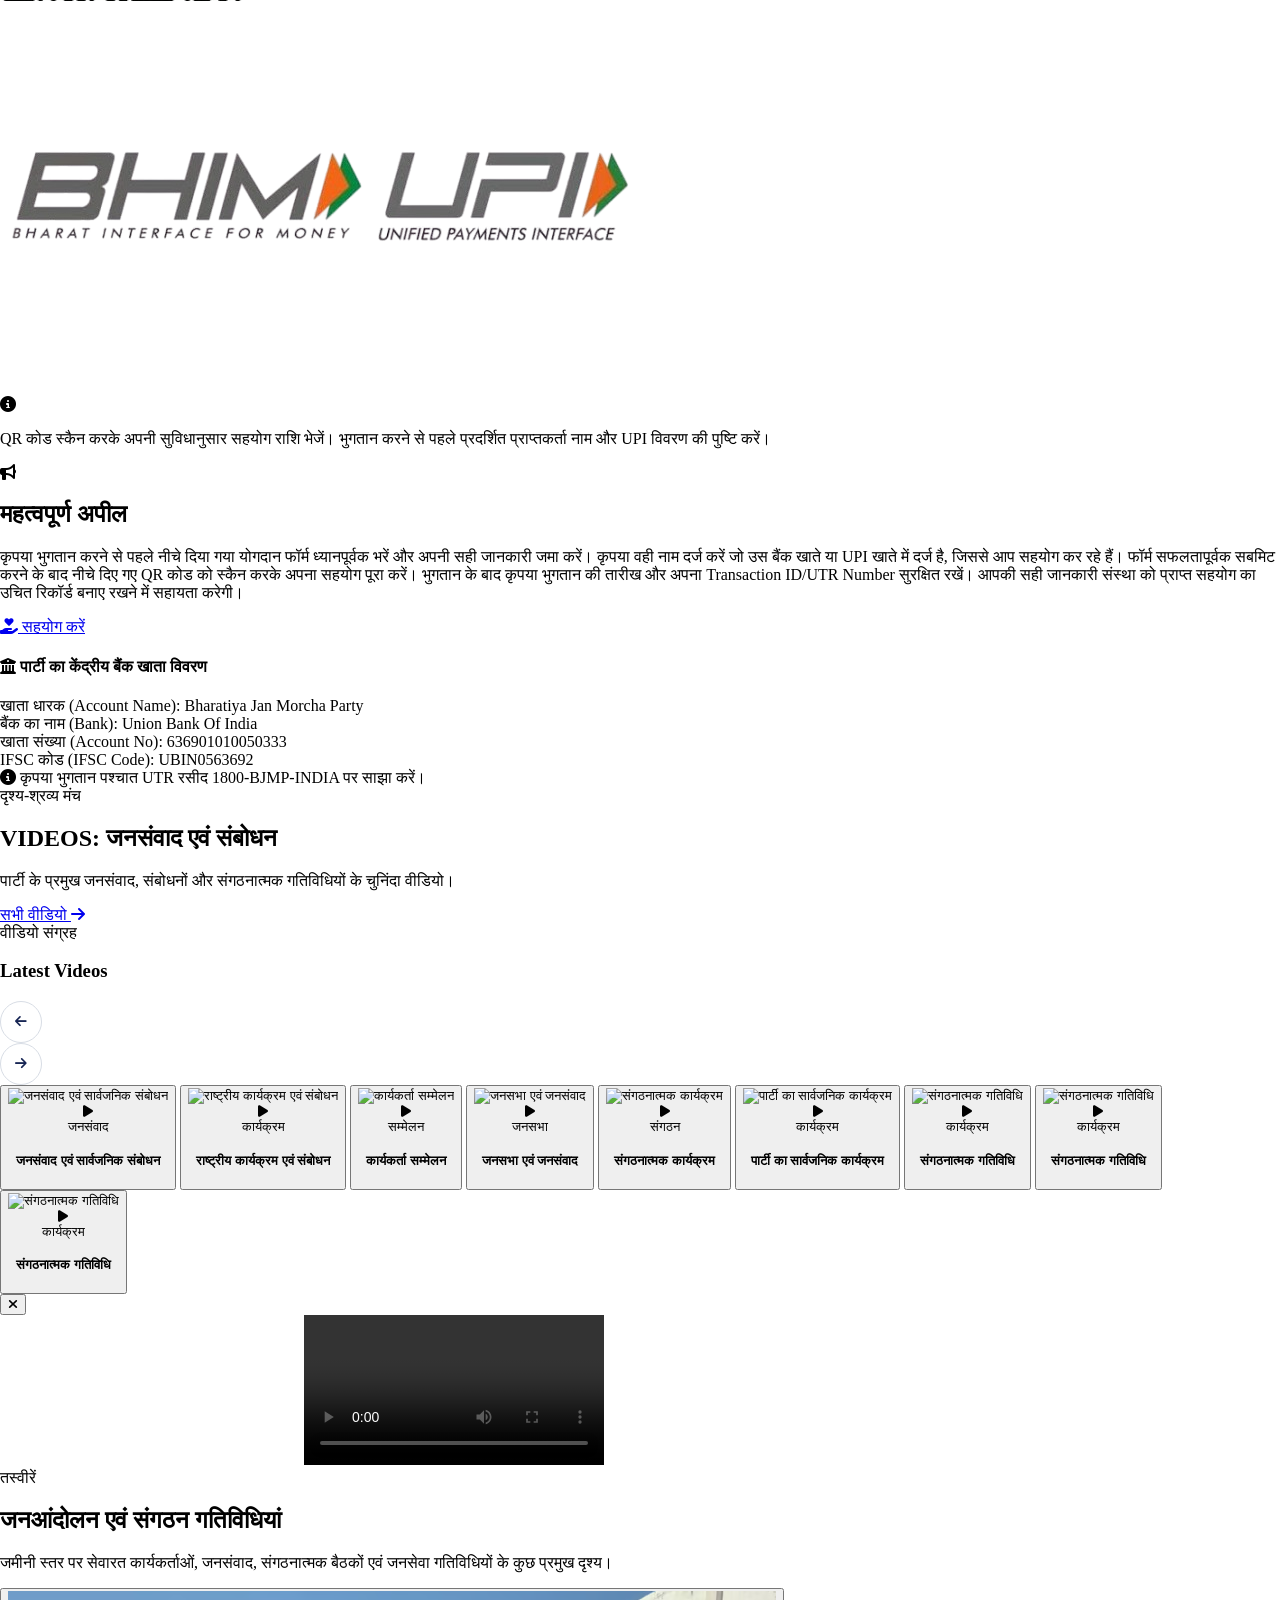
==== commit 86d630d5: "Update index.html" ====
--- a/index.html
+++ b/index.html
@@ -933,7 +933,7 @@
 </div>
 </div> -->
 <!-- 6. दयाशंकर द्विवेदी - राष्ट्रीय उपाध्यक्ष -->
-<div class="bg-surface-container-lowest rounded-lg shadow-sm hover:shadow-md transition-all overflow-hidden border-t-4 border-secondary">
+<!-- <div class="bg-surface-container-lowest rounded-lg shadow-sm hover:shadow-md transition-all overflow-hidden border-t-4 border-secondary">
 <div class="aspect-[4/3] bg-surface-container relative overflow-hidden">
 <img class="w-full h-full object-contain" data-alt="Distinguished mature Indian civic leader in traditional neat attire, speaking confidently at an official press briefing with microphone visible" src="/assets/members/dayashankar-dwivedi.png"/>
 </div>
@@ -942,7 +942,7 @@
 <h3 class="font-title-md text-title-md text-deep-navy-dark">दयाशंकर द्विवेदी</h3>
 <p class="font-body-sm text-body-sm text-on-surface-variant">राष्ट्रीय उपाध्यक्ष</p>
 </div>
-</div>
+</div> -->
 <!-- 7. राजेन्द्र त्रिपाठी - राष्ट्रीय महासचिव -->
  <div class="bg-surface-container-lowest rounded-lg shadow-sm hover:shadow-md transition-all overflow-hidden border-t-4 border-secondary">
 <div class="aspect-[4/3] bg-surface-container relative overflow-hidden">
